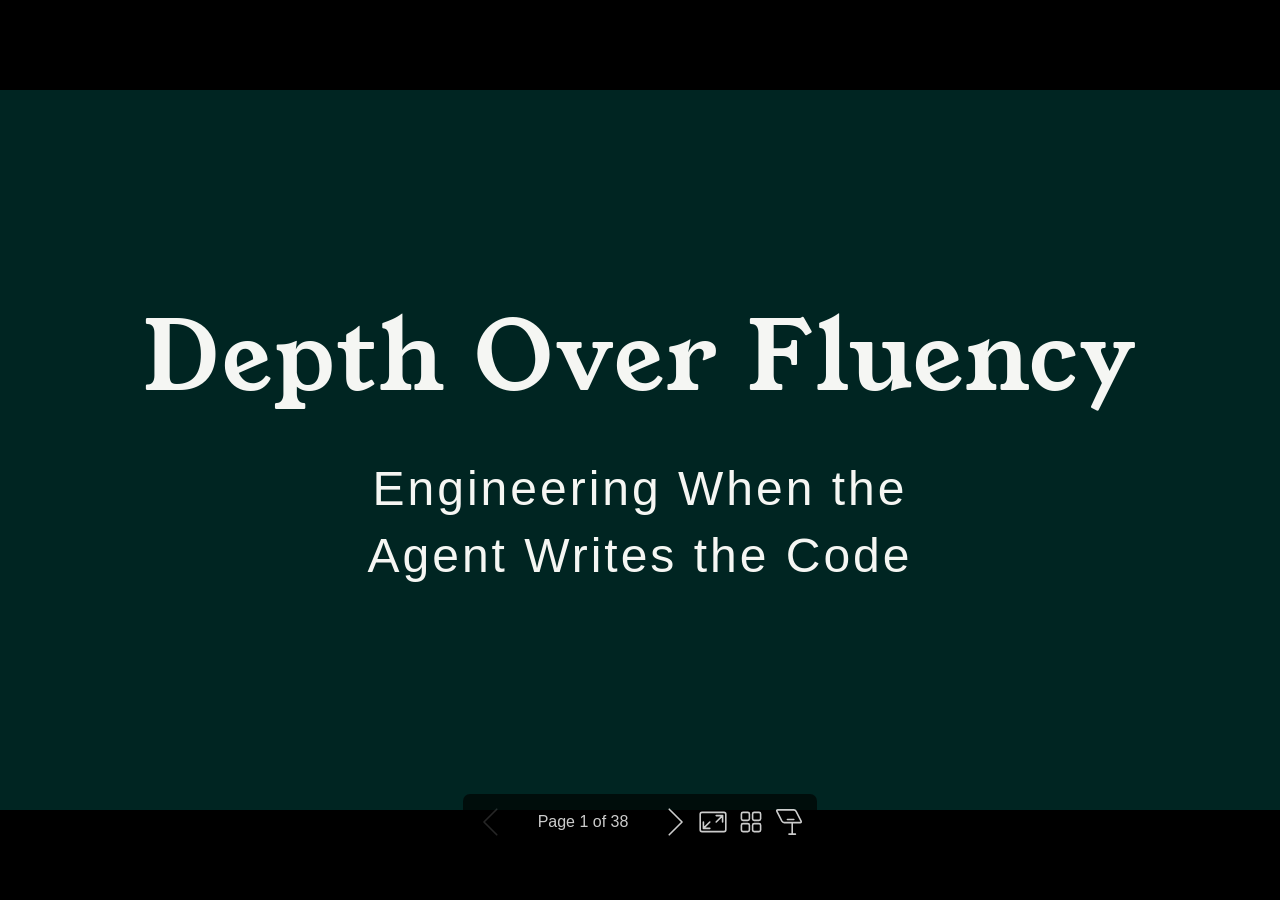
==== static/presentations/depth-over-fluency/index.html @ ed7a331a "talk: depth over fluency" ====
<!DOCTYPE html><html lang="en-US"><head><title>Depth Over Fluency</title><meta property="og:title" content="Depth Over Fluency"><meta charset="UTF-8"><meta name="viewport" content="width=device-width,height=device-height,initial-scale=1.0"><meta name="apple-mobile-web-app-capable" content="yes"><meta http-equiv="X-UA-Compatible" content="ie=edge"><meta property="og:type" content="website"><meta name="twitter:card" content="summary"><style>@media screen{body[data-bespoke-view=""] .bespoke-marp-parent>.bespoke-marp-osc>button,body[data-bespoke-view=next] .bespoke-marp-parent>.bespoke-marp-osc>button,body[data-bespoke-view=overview] button.bespoke-marp-overview-close,body[data-bespoke-view=presenter] .bespoke-marp-presenter-container .bespoke-marp-presenter-info-container .bespoke-marp-presenter-info-page-area .bespoke-marp-presenter-info-page,body[data-bespoke-view=presenter] .bespoke-marp-presenter-container .bespoke-marp-presenter-info-container button,body[data-bespoke-view=presenter] .bespoke-marp-presenter-container .bespoke-marp-presenter-note-container button{appearance:none;background-color:initial;border:0;color:inherit;cursor:pointer;font-size:inherit;opacity:.8;outline:none;padding:0;transition:opacity .2s linear;-webkit-tap-highlight-color:transparent}body[data-bespoke-view=""] .bespoke-marp-parent>.bespoke-marp-osc>button:disabled,body[data-bespoke-view=next] .bespoke-marp-parent>.bespoke-marp-osc>button:disabled,body[data-bespoke-view=overview] button.bespoke-marp-overview-close:disabled,body[data-bespoke-view=presenter] .bespoke-marp-presenter-container .bespoke-marp-presenter-info-container .bespoke-marp-presenter-info-page-area .bespoke-marp-presenter-info-page:disabled,body[data-bespoke-view=presenter] .bespoke-marp-presenter-container .bespoke-marp-presenter-info-container button:disabled,body[data-bespoke-view=presenter] .bespoke-marp-presenter-container .bespoke-marp-presenter-note-container button:disabled{cursor:not-allowed;opacity:.15!important}body[data-bespoke-view=""] .bespoke-marp-parent>.bespoke-marp-osc>button:hover,body[data-bespoke-view=next] .bespoke-marp-parent>.bespoke-marp-osc>button:hover,body[data-bespoke-view=overview] button.bespoke-marp-overview-close:hover,body[data-bespoke-view=presenter] .bespoke-marp-presenter-container .bespoke-marp-presenter-info-container .bespoke-marp-presenter-info-page-area .bespoke-marp-presenter-info-page:hover,body[data-bespoke-view=presenter] .bespoke-marp-presenter-container .bespoke-marp-presenter-info-container button:hover,body[data-bespoke-view=presenter] .bespoke-marp-presenter-container .bespoke-marp-presenter-note-container button:hover{opacity:1}body[data-bespoke-view=""] .bespoke-marp-parent>.bespoke-marp-osc>button:hover:active,body[data-bespoke-view=next] .bespoke-marp-parent>.bespoke-marp-osc>button:hover:active,body[data-bespoke-view=overview] button.bespoke-marp-overview-close:hover:active,body[data-bespoke-view=presenter] .bespoke-marp-presenter-container .bespoke-marp-presenter-info-container .bespoke-marp-presenter-info-page-area .bespoke-marp-presenter-info-page:hover:active,body[data-bespoke-view=presenter] .bespoke-marp-presenter-container .bespoke-marp-presenter-info-container button:hover:active,body[data-bespoke-view=presenter] .bespoke-marp-presenter-container .bespoke-marp-presenter-note-container button:hover:active{opacity:.6}body[data-bespoke-view=""] .bespoke-marp-parent>.bespoke-marp-osc>button:hover:not(:disabled),body[data-bespoke-view=next] .bespoke-marp-parent>.bespoke-marp-osc>button:hover:not(:disabled),body[data-bespoke-view=overview] button.bespoke-marp-overview-close:hover:not(:disabled),body[data-bespoke-view=presenter] .bespoke-marp-presenter-container .bespoke-marp-presenter-info-container .bespoke-marp-presenter-info-page-area .bespoke-marp-presenter-info-page:hover:not(:disabled),body[data-bespoke-view=presenter] .bespoke-marp-presenter-container .bespoke-marp-presenter-info-container button:hover:not(:disabled),body[data-bespoke-view=presenter] .bespoke-marp-presenter-container .bespoke-marp-presenter-note-container button:hover:not(:disabled){transition:none}body[data-bespoke-view=""] .bespoke-marp-parent>.bespoke-marp-osc>button[data-bespoke-marp-osc=prev],body[data-bespoke-view=next] .bespoke-marp-parent>.bespoke-marp-osc>button[data-bespoke-marp-osc=prev],body[data-bespoke-view=presenter] .bespoke-marp-presenter-container .bespoke-marp-presenter-info-container button.bespoke-marp-presenter-info-page-prev{background:#0000 url("[data-uri]") no-repeat 50%;background-size:contain;overflow:hidden;text-indent:100%;white-space:nowrap}body[data-bespoke-view=""] .bespoke-marp-parent>.bespoke-marp-osc>button[data-bespoke-marp-osc=next],body[data-bespoke-view=next] .bespoke-marp-parent>.bespoke-marp-osc>button[data-bespoke-marp-osc=next],body[data-bespoke-view=presenter] .bespoke-marp-presenter-container .bespoke-marp-presenter-info-container button.bespoke-marp-presenter-info-page-next{background:#0000 url("[data-uri]") no-repeat 50%;background-size:contain;overflow:hidden;text-indent:100%;white-space:nowrap}:is(body[data-bespoke-view=""],body[data-bespoke-view=next]) .bespoke-marp-parent>.bespoke-marp-osc>button[data-bespoke-marp-osc=fullscreen]{background:#0000 url("[data-uri]") no-repeat 50%;background-size:contain;overflow:hidden;text-indent:100%;white-space:nowrap}:is(body[data-bespoke-view=""],body[data-bespoke-view=next]) .bespoke-marp-parent>.bespoke-marp-osc>button.exit[data-bespoke-marp-osc=fullscreen]{background-image:url("[data-uri]")}:is(body[data-bespoke-view=""],body[data-bespoke-view=next]) .bespoke-marp-parent>.bespoke-marp-osc>button[data-bespoke-marp-osc=presenter]{background:#0000 url("[data-uri]") no-repeat 50%;background-size:contain;overflow:hidden;text-indent:100%;white-space:nowrap}body[data-bespoke-view=overview] button.bespoke-marp-overview-close,body[data-bespoke-view=presenter] .bespoke-marp-presenter-container .bespoke-marp-presenter-note-container button.bespoke-marp-presenter-note-bigger{background:#0000 url("[data-uri]") no-repeat 50%;background-size:contain;overflow:hidden;text-indent:100%;white-space:nowrap}body[data-bespoke-view=presenter] .bespoke-marp-presenter-container .bespoke-marp-presenter-note-container button.bespoke-marp-presenter-note-smaller{background:#0000 url("[data-uri]") no-repeat 50%;background-size:contain;overflow:hidden;text-indent:100%;white-space:nowrap}:is(body[data-bespoke-view=""],body[data-bespoke-view=next]) .bespoke-marp-parent>.bespoke-marp-osc>button[data-bespoke-marp-osc=overview]{background:#0000 url("[data-uri]") no-repeat 50%;background-size:contain;overflow:hidden;text-indent:100%;white-space:nowrap}}@keyframes __bespoke_marp_transition_reduced_outgoing__{0%{opacity:1}to{opacity:0}}@keyframes __bespoke_marp_transition_reduced_incoming__{0%{mix-blend-mode:plus-lighter;opacity:0}to{mix-blend-mode:plus-lighter;opacity:1}}.bespoke-marp-note,.bespoke-marp-osc,.bespoke-progress-parent{display:none;transition:none}@media screen{::view-transition-group(*){animation-duration:var(--marp-bespoke-transition-animation-duration,.5s);animation-timing-function:ease}::view-transition-new(*),::view-transition-old(*){animation-delay:0s;animation-direction:var(--marp-bespoke-transition-animation-direction,normal);animation-duration:var(--marp-bespoke-transition-animation-duration,.5s);animation-fill-mode:both;animation-name:var(--marp-bespoke-transition-animation-name,var(--marp-bespoke-transition-animation-name-fallback,__bespoke_marp_transition_no_animation__));mix-blend-mode:normal}::view-transition-old(*){--marp-bespoke-transition-animation-name-fallback:__bespoke_marp_transition_reduced_outgoing__;animation-timing-function:ease}::view-transition-new(*){--marp-bespoke-transition-animation-name-fallback:__bespoke_marp_transition_reduced_incoming__;animation-timing-function:ease}::view-transition-new(root),::view-transition-old(root){animation-timing-function:linear}::view-transition-new(__bespoke_marp_transition_osc__),::view-transition-old(__bespoke_marp_transition_osc__){animation-duration:0s!important;animation-name:__bespoke_marp_transition_osc__!important}::view-transition-new(__bespoke_marp_transition_osc__){opacity:0!important}.bespoke-marp-transition-warming-up::view-transition-group(*),.bespoke-marp-transition-warming-up::view-transition-new(*),.bespoke-marp-transition-warming-up::view-transition-old(*){animation-play-state:paused!important}body,html{height:100%;margin:0}body{background:#000;overflow:hidden}svg.bespoke-marp-slide{content-visibility:hidden;interactivity:inert;opacity:0;pointer-events:none;z-index:-1}svg.bespoke-marp-slide:not(.bespoke-marp-active) *{view-transition-name:none!important}svg.bespoke-marp-slide.bespoke-marp-active{content-visibility:visible;interactivity:auto;opacity:1;pointer-events:auto;z-index:0}svg.bespoke-marp-slide.bespoke-marp-active.bespoke-marp-active-ready *{animation-name:__bespoke_marp__!important}@supports not (content-visibility:hidden){svg.bespoke-marp-slide[data-bespoke-marp-load=hideable]{display:none}svg.bespoke-marp-slide[data-bespoke-marp-load=hideable].bespoke-marp-active{display:block}}}@media screen and (prefers-reduced-motion:reduce){svg.bespoke-marp-slide *{view-transition-name:none!important}}@media screen{[data-bespoke-marp-fragment=inactive]{visibility:hidden}:is(body[data-bespoke-view=""],body[data-bespoke-view=next]) .bespoke-marp-parent{inset:0;position:absolute}:is(body[data-bespoke-view=""],body[data-bespoke-view=next]) .bespoke-marp-parent>.bespoke-marp-osc{background:#000000a6;border-radius:7px;bottom:50px;color:#fff;contain:paint;display:block;font-family:Helvetica,Arial,sans-serif;font-size:16px;left:50%;line-height:0;opacity:1;padding:12px;position:absolute;touch-action:manipulation;transform:translateX(-50%);transition:opacity .2s linear;-webkit-user-select:none;user-select:none;view-transition-name:__bespoke_marp_transition_osc__;white-space:nowrap;will-change:transform;z-index:1}:is(body[data-bespoke-view=""],body[data-bespoke-view=next]) .bespoke-marp-parent>.bespoke-marp-osc>:where(*){margin-left:6px}:is(body[data-bespoke-view=""],body[data-bespoke-view=next]) .bespoke-marp-parent>.bespoke-marp-osc>:where(*):where(:first-child){margin-left:0}:is(body[data-bespoke-view=""],body[data-bespoke-view=next]) .bespoke-marp-parent>.bespoke-marp-osc>span{opacity:.8}:is(body[data-bespoke-view=""],body[data-bespoke-view=next]) .bespoke-marp-parent>.bespoke-marp-osc>span[data-bespoke-marp-osc=page]{display:inline-block;min-width:140px;text-align:center}:is(body[data-bespoke-view=""],body[data-bespoke-view=next]) .bespoke-marp-parent>.bespoke-marp-osc>button[data-bespoke-marp-osc=fullscreen],:is(body[data-bespoke-view=""],body[data-bespoke-view=next]) .bespoke-marp-parent>.bespoke-marp-osc>button[data-bespoke-marp-osc=next],:is(body[data-bespoke-view=""],body[data-bespoke-view=next]) .bespoke-marp-parent>.bespoke-marp-osc>button[data-bespoke-marp-osc=overview],:is(body[data-bespoke-view=""],body[data-bespoke-view=next]) .bespoke-marp-parent>.bespoke-marp-osc>button[data-bespoke-marp-osc=presenter],:is(body[data-bespoke-view=""],body[data-bespoke-view=next]) .bespoke-marp-parent>.bespoke-marp-osc>button[data-bespoke-marp-osc=prev]{height:32px;line-height:32px;width:32px}:is(body[data-bespoke-view=""],body[data-bespoke-view=next]) .bespoke-marp-parent.bespoke-marp-inactive{cursor:none}:is(body[data-bespoke-view=""],body[data-bespoke-view=next]) .bespoke-marp-parent.bespoke-marp-inactive>.bespoke-marp-osc{opacity:0;pointer-events:none}:is(body[data-bespoke-view=""],body[data-bespoke-view=next]) svg.bespoke-marp-slide{height:100%;left:0;position:absolute;top:0;width:100%}body[data-bespoke-view=""] .bespoke-progress-parent{background:#222;display:flex;height:5px;width:100%}body[data-bespoke-view=""] .bespoke-progress-parent+:where(.bespoke-marp-parent){top:5px}body[data-bespoke-view=""] .bespoke-progress-parent .bespoke-progress-bar{background:#0288d1;flex:0 0 0;transition:flex-basis .2s cubic-bezier(0,1,1,1)}body[data-bespoke-view=next]{background:#0000}body[data-bespoke-view=presenter]{background:#161616}body[data-bespoke-view=presenter] .bespoke-marp-presenter-container{display:grid;font-family:Helvetica,Arial,sans-serif;grid-template:"current dragbar next" minmax(140px,1fr) "current dragbar note" 2fr "info    dragbar note" 3em;grid-template-columns:minmax(3px,var(--bespoke-marp-presenter-split-ratio,66%)) 0 minmax(3px,1fr);height:100%;left:0;position:absolute;top:0;width:100%}body[data-bespoke-view=presenter] .bespoke-marp-presenter-container :where(.bespoke-marp-parent){grid-area:current;overflow:hidden;position:relative}body[data-bespoke-view=presenter] .bespoke-marp-presenter-container :where(.bespoke-marp-parent) :where(svg.bespoke-marp-slide){height:calc(100% - 40px);left:20px;pointer-events:none;position:absolute;top:20px;-webkit-user-select:none;user-select:none;width:calc(100% - 40px)}body[data-bespoke-view=presenter] .bespoke-marp-presenter-container :where(.bespoke-marp-parent) :where(svg.bespoke-marp-slide).bespoke-marp-active{filter:drop-shadow(0 3px 10px rgba(0,0,0,.5))}body[data-bespoke-view=presenter] .bespoke-marp-presenter-container .bespoke-marp-presenter-dragbar-container{background:#0288d1;cursor:col-resize;grid-area:dragbar;margin-left:-3px;opacity:0;position:relative;transition:opacity .4s linear .1s;width:6px;z-index:10}body[data-bespoke-view=presenter] .bespoke-marp-presenter-container .bespoke-marp-presenter-dragbar-container:hover{opacity:1}body[data-bespoke-view=presenter] .bespoke-marp-presenter-container .bespoke-marp-presenter-dragbar-container.active{opacity:1;transition-delay:0s}body[data-bespoke-view=presenter] .bespoke-marp-presenter-container .bespoke-marp-presenter-next-container{background:#222;cursor:pointer;display:none;grid-area:next;overflow:hidden;position:relative}body[data-bespoke-view=presenter] .bespoke-marp-presenter-container .bespoke-marp-presenter-next-container.active{display:block}body[data-bespoke-view=presenter] .bespoke-marp-presenter-container .bespoke-marp-presenter-next-container iframe.bespoke-marp-presenter-next{background:#0000;border:0;display:block;filter:drop-shadow(0 3px 10px rgba(0,0,0,.5));height:calc(100% - 40px);left:20px;pointer-events:none;position:absolute;interactivity:inert;top:20px;-webkit-user-select:none;user-select:none;width:calc(100% - 40px)}body[data-bespoke-view=presenter] .bespoke-marp-presenter-container .bespoke-marp-presenter-note-container{background:#222;color:#eee;grid-area:note;position:relative;z-index:1}body[data-bespoke-view=presenter] .bespoke-marp-presenter-container .bespoke-marp-presenter-note-container button{height:1.5em;line-height:1.5em;width:1.5em}body[data-bespoke-view=presenter] .bespoke-marp-presenter-container .bespoke-marp-presenter-note-container .bespoke-marp-presenter-note-wrapper{display:block;inset:0;position:absolute}body[data-bespoke-view=presenter] .bespoke-marp-presenter-container .bespoke-marp-presenter-note-container .bespoke-marp-presenter-note-buttons{background:#000000a6;border-radius:4px;bottom:0;display:flex;gap:4px;margin:12px;opacity:0;padding:6px;pointer-events:none;position:absolute;right:0;transition:opacity .2s linear}body[data-bespoke-view=presenter] .bespoke-marp-presenter-container .bespoke-marp-presenter-note-container .bespoke-marp-presenter-note-buttons:focus-within,body[data-bespoke-view=presenter] .bespoke-marp-presenter-container .bespoke-marp-presenter-note-container .bespoke-marp-presenter-note-wrapper:focus-within+.bespoke-marp-presenter-note-buttons,body[data-bespoke-view=presenter] .bespoke-marp-presenter-container .bespoke-marp-presenter-note-container:hover .bespoke-marp-presenter-note-buttons{opacity:1;pointer-events:auto}body[data-bespoke-view=presenter] .bespoke-marp-presenter-container .bespoke-marp-presenter-note-container .bespoke-marp-note{box-sizing:border-box;font-size:calc(1.1em*var(--bespoke-marp-note-font-scale, 1));height:calc(100% - 40px);margin:20px;overflow:auto;padding-right:3px;white-space:pre-wrap;width:calc(100% - 40px);word-wrap:break-word;scrollbar-color:#eeeeee80 #0000;scrollbar-width:thin}body[data-bespoke-view=presenter] .bespoke-marp-presenter-container .bespoke-marp-presenter-note-container .bespoke-marp-note::-webkit-scrollbar{width:6px}body[data-bespoke-view=presenter] .bespoke-marp-presenter-container .bespoke-marp-presenter-note-container .bespoke-marp-note::-webkit-scrollbar-track{background:#0000}body[data-bespoke-view=presenter] .bespoke-marp-presenter-container .bespoke-marp-presenter-note-container .bespoke-marp-note::-webkit-scrollbar-thumb{background:#eeeeee80;border-radius:6px}body[data-bespoke-view=presenter] .bespoke-marp-presenter-container .bespoke-marp-presenter-note-container .bespoke-marp-note:empty{pointer-events:none}body[data-bespoke-view=presenter] .bespoke-marp-presenter-container .bespoke-marp-presenter-note-container .bespoke-marp-note.active{display:block}body[data-bespoke-view=presenter] .bespoke-marp-presenter-container .bespoke-marp-presenter-note-container .bespoke-marp-note p:first-child{margin-top:0}body[data-bespoke-view=presenter] .bespoke-marp-presenter-container .bespoke-marp-presenter-note-container .bespoke-marp-note p:last-child{margin-bottom:0}body[data-bespoke-view=presenter] .bespoke-marp-presenter-container .bespoke-marp-presenter-info-container{align-items:center;box-sizing:border-box;color:#eee;display:flex;flex-wrap:nowrap;grid-area:info;justify-content:center;overflow:hidden;padding:0 10px}body[data-bespoke-view=presenter] .bespoke-marp-presenter-container .bespoke-marp-presenter-info-container :is(.bespoke-marp-presenter-info-page-area,.bespoke-marp-presenter-info-time,.bespoke-marp-presenter-info-timer){box-sizing:border-box;display:block;padding:0 10px;white-space:nowrap;width:100%}body[data-bespoke-view=presenter] .bespoke-marp-presenter-container .bespoke-marp-presenter-info-container button{height:1.5em;line-height:1.5em;width:1.5em}body[data-bespoke-view=presenter] .bespoke-marp-presenter-container .bespoke-marp-presenter-info-container .bespoke-marp-presenter-info-page-area{order:2;text-align:center}body[data-bespoke-view=presenter] .bespoke-marp-presenter-container .bespoke-marp-presenter-info-container .bespoke-marp-presenter-info-page-area .bespoke-marp-presenter-info-page{display:inline-block;min-width:120px;text-align:center}body[data-bespoke-view=presenter] .bespoke-marp-presenter-container .bespoke-marp-presenter-info-container .bespoke-marp-presenter-info-time{color:#999;order:1;text-align:left}body[data-bespoke-view=presenter] .bespoke-marp-presenter-container .bespoke-marp-presenter-info-container .bespoke-marp-presenter-info-timer{color:#999;order:3;text-align:right}body[data-bespoke-view=presenter] .bespoke-marp-presenter-container .bespoke-marp-presenter-info-container .bespoke-marp-presenter-info-timer:hover{cursor:pointer}body[data-bespoke-view=overview]{background:#161616;overflow:auto}body[data-bespoke-view=overview] [data-bespoke-marp-fragment=inactive]{visibility:visible}body[data-bespoke-view=overview] .bespoke-marp-overview-header{backdrop-filter:blur(4px);background:#222222d9;box-shadow:0 3px 10px #00000080;box-sizing:border-box;display:flex;height:48px;inset:0 0 auto;justify-content:flex-end;padding:10px;position:fixed;z-index:1}body[data-bespoke-view=overview] button.bespoke-marp-overview-close{height:28px;line-height:28px;transform:rotate(45deg);width:28px}body[data-bespoke-view=overview] .bespoke-marp-parent{display:grid;gap:40px;grid-template-columns:repeat(auto-fit,minmax(0,240px));justify-content:space-around;padding:30px}body[data-bespoke-view=overview] .bespoke-marp-parent svg.bespoke-marp-slide{--bov-selected:#0000;--bov-focus:#161616;--bov-focus-outline:#0000;background-image:conic-gradient(#161616 0 0),conic-gradient(var(--bov-focus) 0 0),conic-gradient(var(--bov-focus-outline) 0 0),conic-gradient(var(--bov-selected) 0 0);background-position:5px 5px,3px 3px,2px 2px,0 0;background-repeat:no-repeat;background-size:calc(100% - 10px) calc(100% - 10px),calc(100% - 6px) calc(100% - 6px),calc(100% - 4px) calc(100% - 4px),100% 100%;content-visibility:visible;cursor:pointer;filter:drop-shadow(0 3px 10px rgba(0,0,0,.5));margin:-6px;padding:6px;interactivity:auto;opacity:1;outline:0;pointer-events:auto;scroll-margin-block:30px;width:100%;z-index:0}body[data-bespoke-view=overview] .bespoke-marp-parent svg.bespoke-marp-slide *,body[data-bespoke-view=overview] .bespoke-marp-parent svg.bespoke-marp-slide.bespoke-marp-active *{pointer-events:none;interactivity:inert}body[data-bespoke-view=overview] .bespoke-marp-parent :is(svg.bespoke-marp-slide:active,svg.bespoke-marp-slide:focus-visible,svg.bespoke-marp-slide:hover){--bov-focus-outline:#161616}body[data-bespoke-view=overview] .bespoke-marp-parent svg.bespoke-marp-slide:focus-visible,body[data-bespoke-view=overview] .bespoke-marp-parent svg.bespoke-marp-slide:hover{--bov-focus:#999}body[data-bespoke-view=overview] .bespoke-marp-parent svg.bespoke-marp-slide:active{--bov-focus:#eee}body[data-bespoke-view=overview] .bespoke-marp-parent svg.bespoke-marp-slide.bespoke-marp-active{--bov-selected:#0288d1}body[data-bespoke-view=overview]:has(.bespoke-marp-overview-header) .bespoke-marp-parent{padding-top:78px}body[data-bespoke-view=overview]:has(.bespoke-marp-overview-header) .bespoke-marp-parent svg.bespoke-marp-slide{scroll-margin-top:78px}.bespoke-marp-overview{background:#000000a6;inset:0;opacity:0;pointer-events:none;position:fixed;transition:opacity .1s ease;z-index:10}.bespoke-marp-overview iframe{background:#222;border:0;display:block;height:100%;left:0;position:absolute;top:0;width:100%}.bespoke-marp-overview[data-open="1"]{opacity:1;pointer-events:auto}}@media print{.bespoke-marp-overview,.bespoke-marp-presenter-info-container,.bespoke-marp-presenter-next-container,.bespoke-marp-presenter-note-container{display:none}}</style><style>@keyframes marp-outgoing-transition-__builtin__fade{0%{opacity:1}to{opacity:0}}@keyframes marp-incoming-transition-__builtin__fade{0%{mix-blend-mode:plus-lighter;opacity:0}to{mix-blend-mode:plus-lighter;opacity:1}}</style><style>@import url('https://fonts.googleapis.com/css2?family=Young+Serif&display=swap');div#\:\$p > svg > foreignObject > section{width:1280px;height:720px;box-sizing:border-box;overflow:hidden;position:relative;scroll-snap-align:center center;-webkit-text-size-adjust:100%;text-size-adjust:100%}div#\:\$p > svg > foreignObject > section::after{bottom:0;content:attr(data-marpit-pagination);padding:inherit;pointer-events:none;position:absolute;right:0}div#\:\$p > svg > foreignObject > section:not([data-marpit-pagination])::after{display:none}div#\:\$p > svg > foreignObject > section :where(:is(h1, marp-h1)){font-size:2em;margin-block:0.67em}div#\:\$p > svg > foreignObject > section section:where(:is(h1, marp-h1)){--marpit-root-font-size: 2em}div#\:\$p > svg > foreignObject > section video::-webkit-media-controls{will-change:transform}@page {size:1280px 720px;margin:0}@media print{html, body{background-color:#fff;margin:0;page-break-inside:avoid;break-inside:avoid-page}div#\:\$p > svg > foreignObject > section{page-break-before:always;break-before:page}div#\:\$p > svg > foreignObject > section, div#\:\$p > svg > foreignObject > section *{-webkit-print-color-adjust:exact!important;animation-delay:0s!important;animation-duration:0s!important;color-adjust:exact!important;print-color-adjust:exact!important;transition:none!important}div#\:\$p > svg[data-marpit-svg]{display:block;height:100vh;width:100vw}}/*!
 * Marp / Marpit Uncover theme
 *
 * @theme uncover
 * @author Yuki Hattori
 *
 * @auto-scaling true
 * @size 16:9 1280px 720px
 * @size 4:3 960px 720px
 */div#\:\$p > svg > foreignObject > section{--color-background:light-dark(#fdfcff, #202228);--color-background-code:light-dark(
    #f2f1f4,
    #2b2d33
  );--color-background-paginate:light-dark(
    rgba(32,34,40,.05),
    hsla(0,0%,100%,.05)
  );--color-foreground:light-dark(#202228, #fff);--color-highlight:#009dd5;--color-highlight-hover:light-dark(
    #087eaa,
    #40b6e0
  );--color-highlight-heading:#33b1dd;--color-header:light-dark(rgba(32,34,40,.4), hsla(0,0%,100%,.4));--color-header-shadow:light-dark(
    rgba(253,252,255,.8),
    rgba(32,34,40,.8)
  );color-scheme:light;background:var(--color-background);color:var(--color-foreground);display:block;place-content:safe center center;font-family:-apple-system,BlinkMacSystemFont,Segoe UI,Roboto,Oxygen,Ubuntu,Cantarell,Open Sans,Helvetica Neue,sans-serif;font-size:40px;height:720px;letter-spacing:3px;line-height:1.4;padding:30px 70px;position:relative;text-align:center;width:1280px;overflow-wrap:break-word;z-index:0;flex-flow:column nowrap;align-items:stretch}div#\:\$p > svg > foreignObject > section{--marpit-root-font-size:40px}div#\:\$p > svg > foreignObject > section:after{align-items:flex-end;background:linear-gradient(-45deg, var(--color-background-paginate) 50%, transparent 50%);background-size:cover;color:var(--color-foreground);display:flex;font-size:.6em;height:80px;justify-content:flex-end;padding:30px;text-align:right;text-shadow:0 0 5px var(--color-background);width:80px}div#\:\$p > svg > foreignObject > section:after{--marpit-root-font-size:.6em}@media print{@supports (-moz-context-properties:fill){div#\:\$p > svg > foreignObject > section:after{-moz-context-properties:fill;background-image:url('data:image/svg+xml;utf8,<svg xmlns="http://www.w3.org/2000/svg" viewBox="0 0 1 1"><path d="M0 1h1V0Z" fill="context-fill"/></svg>');fill:var(--color-background-paginate)}}}div#\:\$p > svg > foreignObject > section:where(.invert){color-scheme:dark}div#\:\$p > svg > foreignObject > section :where(.hljs-addition),div#\:\$p > svg > foreignObject > section :where(.hljs-string){color:light-dark(#756bb1, #8f9c6c)}div#\:\$p > svg > foreignObject > section :where(.hljs-attribute){color:light-dark(#e6550d, #9b869b)}div#\:\$p > svg > foreignObject > section :where(.hljs-built_in),div#\:\$p > svg > foreignObject > section :where(.hljs-tag){color:light-dark(#3182bd, #ab875d)}div#\:\$p > svg > foreignObject > section :where(.hljs-bullet),div#\:\$p > svg > foreignObject > section :where(.hljs-link),div#\:\$p > svg > foreignObject > section :where(.hljs-literal),div#\:\$p > svg > foreignObject > section :where(.hljs-number),div#\:\$p > svg > foreignObject > section :where(.hljs-regexp){color:light-dark(#31a354, #ab875d)}div#\:\$p > svg > foreignObject > section :where(.hljs-comment),div#\:\$p > svg > foreignObject > section :where(.hljs-quote){color:light-dark(#636363, #777)}div#\:\$p > svg > foreignObject > section :where(.hljs-deletion),div#\:\$p > svg > foreignObject > section :where(.hljs-variable){color:light-dark(#88f, #ab875d)}div#\:\$p > svg > foreignObject > section :where(.hljs-doctag){color:light-dark(#3182bd, unset)}div#\:\$p > svg > foreignObject > section :where(.hljs-keyword),div#\:\$p > svg > foreignObject > section :where(.hljs-selector-tag){color:light-dark(#3182bd, #8f9c6c)}div#\:\$p > svg > foreignObject > section :where(.hljs-meta),div#\:\$p > svg > foreignObject > section :where(.hljs-symbol),div#\:\$p > svg > foreignObject > section :where(.hljs-template-variable){color:light-dark(#756bb1, #ab875d)}div#\:\$p > svg > foreignObject > section :where(.hljs-name),div#\:\$p > svg > foreignObject > section :where(.hljs-section),div#\:\$p > svg > foreignObject > section :where(.hljs-selector-class),div#\:\$p > svg > foreignObject > section :where(.hljs-selector-id),div#\:\$p > svg > foreignObject > section :where(.hljs-title),div#\:\$p > svg > foreignObject > section :where(.hljs-type){color:light-dark(#3182bd, #9b869b)}div#\:\$p > svg > foreignObject > section :where(.hljs-params){color:light-dark(currentcolor, #ab875d)}div#\:\$p > svg > foreignObject > section :where(.hljs-template-tag){color:light-dark(#756bb1, currentcolor)}div#\:\$p > svg > foreignObject > section :where(.hljs-strong){color:light-dark(#3182bd, currentcolor)}div#\:\$p > svg > foreignObject > section :where(.hljs-emphasis){font-style:italic}div#\:\$p > svg > foreignObject > section:where(.invert) :where(.hljs-strong){font-weight:700}div#\:\$p > svg > foreignObject > section>:first-child,div#\:\$p > svg > foreignObject > section[data-header]>:nth-child(2){margin-top:0}div#\:\$p > svg > foreignObject > section>:last-child,div#\:\$p > svg > foreignObject > section[data-footer]>:nth-last-child(2){margin-bottom:0}div#\:\$p > svg > foreignObject > section blockquote,div#\:\$p > svg > foreignObject > section p{margin:0 0 15px}div#\:\$p > svg > foreignObject > section :is(h1, marp-h1),div#\:\$p > svg > foreignObject > section :is(h2, marp-h2),div#\:\$p > svg > foreignObject > section :is(h3, marp-h3),div#\:\$p > svg > foreignObject > section :is(h4, marp-h4),div#\:\$p > svg > foreignObject > section :is(h5, marp-h5),div#\:\$p > svg > foreignObject > section :is(h6, marp-h6){margin:15px 0 30px}div#\:\$p > svg > foreignObject > section :is(h1, marp-h1) strong,div#\:\$p > svg > foreignObject > section :is(h2, marp-h2) strong,div#\:\$p > svg > foreignObject > section :is(h3, marp-h3) strong,div#\:\$p > svg > foreignObject > section :is(h4, marp-h4) strong,div#\:\$p > svg > foreignObject > section :is(h5, marp-h5) strong,div#\:\$p > svg > foreignObject > section :is(h6, marp-h6) strong{color:var(--color-highlight-heading);font-weight:inherit}div#\:\$p > svg > foreignObject > section :is(h1, marp-h1)::part(auto-scaling),div#\:\$p > svg > foreignObject > section :is(h2, marp-h2)::part(auto-scaling),div#\:\$p > svg > foreignObject > section :is(h3, marp-h3)::part(auto-scaling),div#\:\$p > svg > foreignObject > section :is(h4, marp-h4)::part(auto-scaling),div#\:\$p > svg > foreignObject > section :is(h5, marp-h5)::part(auto-scaling),div#\:\$p > svg > foreignObject > section :is(h6, marp-h6)::part(auto-scaling){max-height:660px}div#\:\$p > svg > foreignObject > section :is(h1, marp-h1){font-size:2em}div#\:\$p > svg > foreignObject > section :is(h2, marp-h2){font-size:1.7em}div#\:\$p > svg > foreignObject > section :is(h3, marp-h3){font-size:1.4em;letter-spacing:2px}div#\:\$p > svg > foreignObject > section :is(h4, marp-h4){font-size:1.2em;letter-spacing:2px}div#\:\$p > svg > foreignObject > section :is(h5, marp-h5){font-size:1em;letter-spacing:1px}div#\:\$p > svg > foreignObject > section :is(h6, marp-h6){font-size:.8em;letter-spacing:1px}div#\:\$p > svg > foreignObject > section footer,div#\:\$p > svg > foreignObject > section header{color:var(--color-header);font-size:.45em;left:70px;letter-spacing:1px;position:absolute;right:70px;text-shadow:0 1px 0 var(--color-header-shadow);z-index:1}div#\:\$p > svg > foreignObject > section header{top:30px}div#\:\$p > svg > foreignObject > section footer{bottom:30px}div#\:\$p > svg > foreignObject > section a{color:var(--color-highlight);text-decoration:none}div#\:\$p > svg > foreignObject > section a:hover{color:var(--color-highlight-hover);text-decoration:underline}div#\:\$p > svg > foreignObject > section ol,div#\:\$p > svg > foreignObject > section ul{margin:0 auto;text-align:left}div#\:\$p > svg > foreignObject > section>ol,div#\:\$p > svg > foreignObject > section>ul{margin-bottom:15px}div#\:\$p > svg > foreignObject > section code{font-family:SFMono-Regular,Consolas,Liberation Mono,Menlo,Courier,monospace;letter-spacing:0}div#\:\$p > svg > foreignObject > section :not(:is(pre, marp-pre))>code,div#\:\$p > svg > foreignObject > section>code{background:var(--color-background-code);color:var(--color-foreground);margin:-.2em .2em .2em;padding:.2em}div#\:\$p > svg > foreignObject > section :is(pre, marp-pre){--preserve-aspect-ratio:xMidYMid meet;filter:drop-shadow(0 4px 4px rgba(0, 0, 0, .2));font-size:70%;line-height:1.15;margin:15px 0 30px;text-align:left}div#\:\$p > svg > foreignObject > section :is(pre, marp-pre)::part(auto-scaling){max-height:570px}div#\:\$p > svg > foreignObject > section :is(pre, marp-pre)>code{background:var(--color-background-code);box-sizing:content-box;color:var(--color-foreground);display:block;margin:0 auto;min-width:456px;padding:.4em .6em}div#\:\$p > svg > foreignObject > section[data-size="4:3"] :is(pre, marp-pre)>code{min-width:328px}div#\:\$p > svg > foreignObject > section table{border-collapse:collapse;margin:0 auto 15px}div#\:\$p > svg > foreignObject > section table>tbody>tr>td,div#\:\$p > svg > foreignObject > section table>tbody>tr>th,div#\:\$p > svg > foreignObject > section table>thead>tr>td,div#\:\$p > svg > foreignObject > section table>thead>tr>th{padding:.15em .5em}div#\:\$p > svg > foreignObject > section table>thead>tr>td,div#\:\$p > svg > foreignObject > section table>thead>tr>th{border-bottom:3px solid}div#\:\$p > svg > foreignObject > section table>tbody>tr:not(:last-child)>td,div#\:\$p > svg > foreignObject > section table>tbody>tr:not(:last-child)>th{border-bottom:1px solid}div#\:\$p > svg > foreignObject > section blockquote{font-size:90%;line-height:1.3;padding:0 2em;position:relative;z-index:0}div#\:\$p > svg > foreignObject > section blockquote:after,div#\:\$p > svg > foreignObject > section blockquote:before{content:url("[data-uri]");height:auto;pointer-events:none;position:absolute;width:1em;z-index:-1}div#\:\$p > svg > foreignObject > section blockquote:before{left:0;top:0}div#\:\$p > svg > foreignObject > section blockquote:after{bottom:0;right:0;transform:rotate(180deg)}div#\:\$p > svg > foreignObject > section blockquote>:last-child{margin-bottom:0}div#\:\$p > svg > foreignObject > section mark{color:var(--color-highlight);background:transparent}div#\:\$p > svg > foreignObject > :where(section):not([\20 root]){--title-font: 'Young Serif', Georgia, serif;--site-background: #f5f6f3;--color-neutral-50: #fafbf9;--color-neutral-100: #f0f3f1;--color-neutral-200: #e2e7e4;--color-neutral-300: #c4ccc9;--color-neutral-400: #8f9e9a;--color-neutral-500: #5e716d;--color-neutral-600: #3f5450;--color-neutral-700: #283f3b;--color-neutral-800: #19322f;--color-neutral-900: #0f2321;--color-primary-50: #ecf5f3;--color-primary-100: #d3eae6;--color-primary-200: #a8d3cc;--color-primary-300: #75b4aa;--color-primary-400: #429186;--color-primary-500: #126e63;--color-primary-600: #06584f;--color-primary-700: #00433d;--color-primary-800: #00342f;--color-primary-900: #002522;--green-forest: #183428;--green-pine: #1f4a37;--green-teal: #00433d;--green-fern: #327050;--green-sage: #80b296;--green-mint: #d6e8dd;--green-lime: #d0e48c;--green-lime-soft: #e4f0b8;--green-paper: #f5f2e9;--plum: #700353;--plum-deep: #4f023a;--plum-aubergine: #48284a;--plum-dusty: #6b3a5e;--plum-bright: #8e1a6b;--plum-rose: #a3427f;--plum-light: #f0c4dd;}div#\:\$p > svg > foreignObject > section{--color-background: var(--site-background);--color-foreground: var(--color-neutral-800);--color-title: var(--green-teal);--color-highlight: var(--green-teal);--color-emphasis: var(--plum);--color-dimmed: var(--color-neutral-500);--color-background-code: var(--green-paper);--grid-line: rgba(0, 67, 61, 0.08);--grid-size: 24px;text-align:left;place-content:start;padding:35px 80px 70px;background-image:linear-gradient(var(--grid-line) 1px, transparent 1px), linear-gradient(90deg, var(--grid-line) 1px, transparent 1px);background-size:var(--grid-size) var(--grid-size)}div#\:\$p > svg > foreignObject > section.invert{--color-background: var(--green-teal);--color-foreground: var(--site-background);--color-title: var(--site-background);--color-highlight: var(--green-lime);--color-emphasis: var(--green-lime);--color-dimmed: var(--color-neutral-400);--color-background-code: var(--color-primary-800);--grid-line: rgba(245, 246, 243, 0.07);}div#\:\$p > svg > foreignObject > section.pale{--color-background: var(--green-lime-soft);--color-foreground: var(--color-neutral-900);--color-highlight: var(--green-teal);--color-dimmed: var(--color-neutral-600);--grid-line: rgba(15, 35, 33, 0.08);}div#\:\$p > svg > foreignObject > section.pale footer{display:none}div#\:\$p > svg > foreignObject > section.plain{background-image:none}div#\:\$p > svg > foreignObject > section footer{left:0;right:0;bottom:0;height:44px;padding:0 80px;line-height:44px;background:var(--green-teal);color:var(--site-background);text-shadow:none}div#\:\$p > svg > foreignObject > section.invert footer{display:none}div#\:\$p > svg > foreignObject > section[data-footer]:not(.invert)::after{width:auto;height:44px;padding:0 80px 0 0!important;align-items:center;font-size:0.45em;color:var(--site-background);background:none;text-shadow:none;z-index:2}div#\:\$p > svg > foreignObject > section[data-footer]:not(.invert)::after{--marpit-root-font-size: 0.45em}div#\:\$p > svg > foreignObject > section :is(:is(pre, marp-pre), marp-pre){--color-background-code: #282c34;width:1152px;margin:15px -16px 30px;font-size:46%}div#\:\$p > svg > foreignObject > section :is(:is(pre, marp-pre), marp-pre) > code{box-sizing:border-box;width:1152px;border-radius:8px;color:#abb2bf}div#\:\$p > svg > foreignObject > section .hljs-comment, div#\:\$p > svg > foreignObject > section .hljs-quote{color:#8f96a3;font-style:italic}div#\:\$p > svg > foreignObject > section.large-code :is(:is(pre, marp-pre), marp-pre){font-size:60%}div#\:\$p > svg > foreignObject > section.medium-code :is(:is(pre, marp-pre), marp-pre){font-size:54%}div#\:\$p > svg > foreignObject > section.spaced-code :is(:is(pre, marp-pre), marp-pre) > code{line-height:1.8}div#\:\$p > svg > foreignObject > section .hljs-doctag, div#\:\$p > svg > foreignObject > section .hljs-keyword, div#\:\$p > svg > foreignObject > section .hljs-formula{color:#c678dd}div#\:\$p > svg > foreignObject > section .hljs-section, div#\:\$p > svg > foreignObject > section .hljs-name, div#\:\$p > svg > foreignObject > section .hljs-selector-tag, div#\:\$p > svg > foreignObject > section .hljs-deletion, div#\:\$p > svg > foreignObject > section .hljs-subst{color:#e06c75}div#\:\$p > svg > foreignObject > section .hljs-literal{color:#56b6c2}div#\:\$p > svg > foreignObject > section .hljs-string, div#\:\$p > svg > foreignObject > section .hljs-regexp, div#\:\$p > svg > foreignObject > section .hljs-addition, div#\:\$p > svg > foreignObject > section .hljs-attribute, div#\:\$p > svg > foreignObject > section .hljs-meta .hljs-string{color:#98c379}div#\:\$p > svg > foreignObject > section .hljs-attr, div#\:\$p > svg > foreignObject > section .hljs-variable, div#\:\$p > svg > foreignObject > section .hljs-template-variable, div#\:\$p > svg > foreignObject > section .hljs-type, div#\:\$p > svg > foreignObject > section .hljs-selector-class, div#\:\$p > svg > foreignObject > section .hljs-selector-attr, div#\:\$p > svg > foreignObject > section .hljs-selector-pseudo, div#\:\$p > svg > foreignObject > section .hljs-number{color:#d19a66}div#\:\$p > svg > foreignObject > section .hljs-symbol, div#\:\$p > svg > foreignObject > section .hljs-bullet, div#\:\$p > svg > foreignObject > section .hljs-link, div#\:\$p > svg > foreignObject > section .hljs-meta, div#\:\$p > svg > foreignObject > section .hljs-selector-id, div#\:\$p > svg > foreignObject > section .hljs-title{color:#61aeee}div#\:\$p > svg > foreignObject > section .hljs-built_in, div#\:\$p > svg > foreignObject > section .hljs-title.class_, div#\:\$p > svg > foreignObject > section .hljs-class .hljs-title{color:#e6c07b}div#\:\$p > svg > foreignObject > section .hljs-params{color:#abb2bf}div#\:\$p > svg > foreignObject > section .hljs-emphasis{font-style:italic}div#\:\$p > svg > foreignObject > section .hljs-strong{font-weight:bold}div#\:\$p > svg > foreignObject > section.compact{font-size:34px}div#\:\$p > svg > foreignObject > section.compact{--marpit-root-font-size: 34px}div#\:\$p > svg > foreignObject > section.split{font-size:28px;padding:35px 50px 50px}div#\:\$p > svg > foreignObject > section.split{--marpit-root-font-size: 28px}div#\:\$p > svg > foreignObject > section.title{text-align:center;place-content:center}div#\:\$p > svg > foreignObject > section.title.invert{--color-background: var(--color-primary-900);}div#\:\$p > svg > foreignObject > section.title :is(h1, marp-h1){font-size:2.4em}div#\:\$p > svg > foreignObject > section.title :is(h1, marp-h1) + p{font-size:1.2em;color:var(--color-foreground)}div#\:\$p > svg > foreignObject > section.title p{font-size:0.9em;color:var(--color-dimmed)}div#\:\$p > svg > foreignObject > section :is(:is(h1, marp-h1), :is(h2, marp-h2)){color:var(--color-title);font-family:var(--title-font);font-weight:400}div#\:\$p > svg > foreignObject > section.lime :is(:is(h1, marp-h1), :is(h2, marp-h2)), div#\:\$p > svg > foreignObject > section.lime.quote blockquote{color:var(--green-lime)}div#\:\$p > svg > foreignObject > section :is(h2, marp-h2){font-size:1.4em;width:fit-content;view-transition-name:slide-title}div#\:\$p > svg > foreignObject > section.intro{place-content:center}div#\:\$p > svg > foreignObject > section.intro :is(h2, marp-h2){font-size:2em;margin:0 auto;text-align:center}div#\:\$p > svg > foreignObject > section strong{color:var(--color-emphasis)}div#\:\$p > svg > foreignObject > section .accent{color:var(--color-emphasis)}div#\:\$p > svg > foreignObject > section.quote{place-content:center}div#\:\$p > svg > foreignObject > section.quote blockquote{border:none;margin:0;padding:0 2em;font-size:1.5em;line-height:1.4;text-align:center;color:inherit;font-family:var(--title-font)}div#\:\$p > svg > foreignObject > section.statement blockquote::before, div#\:\$p > svg > foreignObject > section.statement blockquote::after{content:none}div#\:\$p > svg > foreignObject > section.quote blockquote + p{margin-top:1.5em;font-size:0.7em;text-align:right;color:var(--color-dimmed)}div#\:\$p > svg > foreignObject > section .columns{display:grid;grid-template-columns:1fr 1fr;gap:48px}div#\:\$p > svg > foreignObject > section table{font-size:0.85em}div#\:\$p > svg > foreignObject > section > ul > li + li{margin-top:0.5em}div#\:\$p > svg > foreignObject > section > ul:has(+ ul){margin-bottom:0}div#\:\$p > svg > foreignObject > section > ul + ul{margin-top:0.5em}@keyframes rise{from{opacity:0;transform:translateY(24px)}to{opacity:1;transform:none}}div#\:\$p > svg > foreignObject > section .rise > *{animation:rise 0.6s ease-out both}div#\:\$p > svg > foreignObject > section .rise > *:nth-child(2){animation-delay:0.3s}div#\:\$p > svg > foreignObject > section .rise > *:nth-child(3){animation-delay:0.6s}div#\:\$p > svg > foreignObject > section .rise > *:nth-child(4){animation-delay:0.9s}div#\:\$p > svg > foreignObject > section .callout{margin:0.8em 0;border-left:6px solid var(--green-teal);background:rgba(0, 67, 61, 0.08);padding:0.5em 1em;border-radius:8px}div#\:\$p > svg > foreignObject > section .callout.ocre{border-left-color:#c9950c;background:rgba(201, 149, 12, 0.12)}div#\:\$p > svg > foreignObject > section .callout.note{border-left-color:var(--green-lime);background:var(--green-lime-soft);font-size:0.8em}div#\:\$p > svg > foreignObject > section section.callout.note{--marpit-root-font-size: 0.8em}div#\:\$p > svg > foreignObject > section .card{background:white;border-radius:12px;padding:0.6em 1em;box-shadow:0 4px 16px rgba(24, 52, 40, 0.12);font-size:0.85em}div#\:\$p > svg > foreignObject > section section.card{--marpit-root-font-size: 0.85em}div#\:\$p > svg > foreignObject > section .card :is(h3, marp-h3){margin:0 0 0.3em;font-size:1.1em;color:var(--green-teal)}div#\:\$p > svg > foreignObject > section .cards{display:grid;grid-template-columns:repeat(3, 1fr);gap:32px}div#\:\$p > svg > foreignObject > section .cards ul{display:contents}div#\:\$p > svg > foreignObject > section .cards li{list-style:none;margin:0;background:white;border-radius:12px;padding:0.6em 1em;box-shadow:0 4px 16px rgba(24, 52, 40, 0.12);font-size:0.85em}div#\:\$p > svg > foreignObject > section .cards li p{margin:0}div#\:\$p > svg > foreignObject > section .stat{display:flex;align-items:baseline;gap:24px}div#\:\$p > svg > foreignObject > section .stat .number{font-size:3em;font-weight:bold;line-height:1;color:var(--green-teal)}div#\:\$p > svg > foreignObject > section .stat div#\:\$p > svg > foreignObject > section section.number{--marpit-root-font-size: 3em}div#\:\$p > svg > foreignObject > section .tag{display:inline-block;background:var(--green-teal);color:white;border-radius:999px;padding:0.1em 0.7em;font-size:0.7em;vertical-align:middle}div#\:\$p > svg > foreignObject > section section.tag{--marpit-root-font-size: 0.7em}div#\:\$p > svg > foreignObject > section .flow{display:flex;align-items:center;gap:16px}div#\:\$p > svg > foreignObject > section .flow .step{flex:1;border:3px solid var(--green-teal);border-radius:12px;padding:0.5em 0.8em;text-align:center;font-size:0.85em}div#\:\$p > svg > foreignObject > section .flow div#\:\$p > svg > foreignObject > section section.step{--marpit-root-font-size: 0.85em}div#\:\$p > svg > foreignObject > section .flow .arrow{font-size:1.5em;color:var(--green-teal)}div#\:\$p > svg > foreignObject > section .flow div#\:\$p > svg > foreignObject > section section.arrow{--marpit-root-font-size: 1.5em}div#\:\$p > svg > foreignObject > :where(section){container-type:size}div#\:\$p > svg > foreignObject > section img[data-marp-twemoji]{background:transparent;height:1em;margin:0 .05em 0 .1em;vertical-align:-.1em;width:1em}div#\:\$p > svg > foreignObject > section .steps{position:relative;width:1120px;height:460px}div#\:\$p > svg > foreignObject > section .steps .layer{position:absolute;inset:0}div#\:\$p > svg > foreignObject > section .steps svg{position:absolute;inset:0;width:100%;height:100%;overflow:visible;color:var(--color-highlight)}div#\:\$p > svg > foreignObject > section .steps line{stroke:currentColor;stroke-width:4}div#\:\$p > svg > foreignObject > section .steps .box{position:absolute;width:320px;height:120px;display:flex;align-items:center;justify-content:center;border:3px solid var(--color-highlight);border-radius:12px;background:white;font-size:0.9em;font-weight:bold}div#\:\$p > svg > foreignObject > section .steps div#\:\$p > svg > foreignObject > section section.box{--marpit-root-font-size: 0.9em}div#\:\$p > svg > foreignObject > section.invert .steps .box{background:var(--green-teal)}div#\:\$p > svg > foreignObject > section .steps .b1{left:0;top:0}div#\:\$p > svg > foreignObject > section .steps .b2{left:800px;top:0}div#\:\$p > svg > foreignObject > section .steps .b3{left:0;top:340px}div#\:\$p > svg > foreignObject > section .steps .b4{left:800px;top:340px}div#\:\$p > svg > foreignObject > section .gauges{width:80%;display:flex;flex-direction:column;gap:32px}div#\:\$p > svg > foreignObject > section .gauge{border:3px solid var(--color-highlight);border-radius:12px;padding:0.5em 1em 0.7em;background:white;font-size:0.85em}div#\:\$p > svg > foreignObject > section section.gauge{--marpit-root-font-size: 0.85em}div#\:\$p > svg > foreignObject > section.invert .gauge{background:var(--green-teal)}div#\:\$p > svg > foreignObject > section .gauge p{margin:0 0 0.5em}div#\:\$p > svg > foreignObject > section .gauge .row{display:flex;align-items:center;gap:24px}div#\:\$p > svg > foreignObject > section .gauge .meter{flex:1;height:24px;border-radius:12px;background:rgba(0, 67, 61, 0.15);overflow:hidden}div#\:\$p > svg > foreignObject > section .gauge .fill{height:100%;width:var(--target);background:var(--color-highlight);transition:width 1.2s ease-out}div#\:\$p > svg > foreignObject > section .gauge .value{font-weight:bold;color:var(--color-highlight);min-width:2.5em;text-align:right;transition:opacity 0.6s ease-out 0.6s}div#\:\$p > svg > foreignObject > section .gauges[data-bespoke-marp-fragment="inactive"]{visibility:visible}div#\:\$p > svg > foreignObject > section .gauges[data-bespoke-marp-fragment="inactive"] .fill{width:0}div#\:\$p > svg > foreignObject > section .gauges[data-bespoke-marp-fragment="inactive"] .value{opacity:0}div#\:\$p > svg > foreignObject > section .tweet{display:grid;place-content:center;height:100%}div#\:\$p > svg > foreignObject > section .tweet img{width:1000px;border-radius:16px;box-shadow:0 8px 32px rgba(24, 52, 40, 0.2)}div#\:\$p > svg > foreignObject > section .contacts ul{list-style:none;padding:0;margin:0}div#\:\$p > svg > foreignObject > section .contacts li{margin-bottom:0.6em}div#\:\$p > svg > foreignObject > section .next-talk{margin-top:1.2em;font-size:0.85em}div#\:\$p > svg > foreignObject > section section.next-talk{--marpit-root-font-size: 0.85em}div#\:\$p > svg > foreignObject > section .next-talk p{margin:0 0 0.3em}div#\:\$p > svg > foreignObject > section .next-talk p + p{color:var(--color-dimmed)}div#\:\$p > svg > foreignObject > section .tokens{display:flex;flex-direction:column;gap:28px;margin-top:0.4em}div#\:\$p > svg > foreignObject > section .tokens .row{display:flex;align-items:center;justify-content:space-between;gap:32px}div#\:\$p > svg > foreignObject > section .tokens .prefix{font-size:0.9em}div#\:\$p > svg > foreignObject > section .tokens div#\:\$p > svg > foreignObject > section section.prefix{--marpit-root-font-size: 0.9em}div#\:\$p > svg > foreignObject > section .tokens .cursor::after{content:"\258D";color:var(--color-highlight);animation:blink 1s steps(2) infinite}@keyframes blink{to{opacity:0}}div#\:\$p > svg > foreignObject > section .tokens .choices{display:flex;gap:16px}div#\:\$p > svg > foreignObject > section .tokens .chip{border:3px solid var(--color-highlight);border-radius:999px;padding:0.1em 0.7em;font-size:0.7em;white-space:nowrap}div#\:\$p > svg > foreignObject > section .tokens div#\:\$p > svg > foreignObject > section section.chip{--marpit-root-font-size: 0.7em}div#\:\$p > svg > foreignObject > section .tokens .chip small{margin-left:0.3em;font-size:0.75em;color:var(--color-dimmed)}div#\:\$p > svg > foreignObject > section .tokens:has(.r2[data-bespoke-marp-fragment="active"]) .r1 .picked, div#\:\$p > svg > foreignObject > section .tokens:has(.r3[data-bespoke-marp-fragment="active"]) .r2 .picked, div#\:\$p > svg > foreignObject > section .tokens:has(.r4[data-bespoke-marp-fragment="active"]) .r3 .picked{background:var(--color-highlight);color:white}div#\:\$p > svg > foreignObject > section .tokens:has(.r2[data-bespoke-marp-fragment="active"]) .r1 .picked small, div#\:\$p > svg > foreignObject > section .tokens:has(.r3[data-bespoke-marp-fragment="active"]) .r2 .picked small, div#\:\$p > svg > foreignObject > section .tokens:has(.r4[data-bespoke-marp-fragment="active"]) .r3 .picked small{color:rgba(255, 255, 255, 0.8)}div#\:\$p > svg > foreignObject > section .tokens:has(.r2[data-bespoke-marp-fragment="active"]) .r1 .cursor::after, div#\:\$p > svg > foreignObject > section .tokens:has(.r3[data-bespoke-marp-fragment="active"]) .r2 .cursor::after, div#\:\$p > svg > foreignObject > section .tokens:has(.r4[data-bespoke-marp-fragment="active"]) .r3 .cursor::after{content:none}div#\:\$p > svg > foreignObject > section[data-marpit-advanced-background="background"]{columns:initial!important;display:block!important;padding:0!important}div#\:\$p > svg > foreignObject > section[data-marpit-advanced-background="background"]::before, div#\:\$p > svg > foreignObject > section[data-marpit-advanced-background="background"]::after, div#\:\$p > svg > foreignObject > section[data-marpit-advanced-background="content"]::before, div#\:\$p > svg > foreignObject > section[data-marpit-advanced-background="content"]::after{display:none!important}div#\:\$p > svg > foreignObject > section[data-marpit-advanced-background="background"] > div[data-marpit-advanced-background-container]{all:initial;display:flex;flex-direction:row;height:100%;overflow:hidden;width:100%}div#\:\$p > svg > foreignObject > section[data-marpit-advanced-background="background"] > div[data-marpit-advanced-background-container][data-marpit-advanced-background-direction="vertical"]{flex-direction:column}div#\:\$p > svg > foreignObject > section[data-marpit-advanced-background="background"][data-marpit-advanced-background-split] > div[data-marpit-advanced-background-container]{width:var(--marpit-advanced-background-split, 50%)}div#\:\$p > svg > foreignObject > section[data-marpit-advanced-background="background"][data-marpit-advanced-background-split="right"] > div[data-marpit-advanced-background-container]{margin-left:calc(100% - var(--marpit-advanced-background-split, 50%))}div#\:\$p > svg > foreignObject > section[data-marpit-advanced-background="background"] > div[data-marpit-advanced-background-container] > figure{all:initial;background-position:center;background-repeat:no-repeat;background-size:cover;flex:auto;margin:0}div#\:\$p > svg > foreignObject > section[data-marpit-advanced-background="background"] > div[data-marpit-advanced-background-container] > figure > figcaption{position:absolute;border:0;clip:rect(0, 0, 0, 0);height:1px;margin:-1px;overflow:hidden;padding:0;white-space:nowrap;width:1px}div#\:\$p > svg > foreignObject > section[data-marpit-advanced-background="content"], div#\:\$p > svg > foreignObject > section[data-marpit-advanced-background="pseudo"]{background:transparent!important}div#\:\$p > svg > foreignObject > section[data-marpit-advanced-background="pseudo"], div#\:\$p > svg[data-marpit-svg] > foreignObject[data-marpit-advanced-background="pseudo"]{pointer-events:none!important}div#\:\$p > svg > foreignObject > section[data-marpit-advanced-background-split]{width:100%;height:100%}
</style></head><body><div class="bespoke-marp-osc"><button data-bespoke-marp-osc="prev" tabindex="-1" title="Previous slide">Previous slide</button><span data-bespoke-marp-osc="page"></span><button data-bespoke-marp-osc="next" tabindex="-1" title="Next slide">Next slide</button><button data-bespoke-marp-osc="fullscreen" tabindex="-1" title="Toggle fullscreen (f)">Toggle fullscreen</button><button data-bespoke-marp-osc="overview" tabindex="-1" title="Toggle overview view (o)">Toggle overview view</button><button data-bespoke-marp-osc="presenter" tabindex="-1" title="Open presenter view (p)">Open presenter view</button></div><div id=":$p"><svg data-marpit-svg="" viewBox="0 0 1280 720"><foreignObject width="1280" height="720"><section id="1" data-footer="Depth Over Fluency · Renato G. Cavalcanti" data-class="title invert plain" data-theme="talk" lang="en-US" class="title invert plain" style="--footer:Depth Over Fluency · Renato G. Cavalcanti;--class:title invert plain;--theme:talk;"><script>
document.head.insertAdjacentHTML('beforeend', `<style>
body[data-bespoke-view=presenter] .bespoke-marp-presenter-container {
  grid-template-areas:
    "next dragbar current"
    "next dragbar note"
    "info dragbar note";
}
</style>`)
</script>

<h1 id="depth-over-fluency">Depth Over Fluency</h1>
<p>Engineering When the<br />
Agent Writes the Code</p>
<footer>Depth Over Fluency · Renato G. Cavalcanti</footer>
</section>
</foreignObject></svg><svg data-marpit-svg="" viewBox="0 0 1280 720"><foreignObject width="1280" height="720"><section id="2" data-marpit-fragments="3" data-paginate="true" data-footer="Depth Over Fluency · Renato G. Cavalcanti" data-theme="talk" lang="en-US" data-marpit-pagination="2" style="--paginate:true;--footer:Depth Over Fluency · Renato G. Cavalcanti;--theme:talk;" data-marpit-pagination-total="38">
<h2 id="renato-guerra-cavalcanti">Renato Guerra Cavalcanti</h2>
<ul>
<li>27 years building software, most of it on the JVM: <strong>Java</strong> and <strong>Scala</strong></li>
</ul>
<ul>
<li data-marpit-fragment="1">Founded the Belgian Scala User Group</li>
<li data-marpit-fragment="2">Event Sourcing, CQRS, Microservices</li>
<li data-marpit-fragment="3">Play/Lagom, Akka Core, Akka Runtime/SDK</li>
</ul>
<div class="callout" data-marpit-fragment>
<p>Rethinking my own work nowadays</p>
</div>
<footer>Depth Over Fluency · Renato G. Cavalcanti</footer>
</section>
</foreignObject></svg><svg data-marpit-svg="" viewBox="0 0 1280 720"><foreignObject width="1280" height="720"><section id="3" data-footer="Depth Over Fluency · Renato G. Cavalcanti" data-class="title invert plain" data-theme="talk" lang="en-US" class="title invert plain" style="--footer:Depth Over Fluency · Renato G. Cavalcanti;--class:title invert plain;--theme:talk;">
<h1 id="what-i-mean-by-fluency">What I mean by fluency</h1>
<footer>Depth Over Fluency · Renato G. Cavalcanti</footer>
</section>
</foreignObject></svg><svg data-marpit-svg="" viewBox="0 0 1280 720"><foreignObject width="1280" height="720"><section id="4" data-paginate="true" data-footer="Depth Over Fluency · Renato G. Cavalcanti" data-class="intro plain" data-theme="talk" lang="en-US" class="intro plain" data-marpit-pagination="4" style="--paginate:true;--footer:Depth Over Fluency · Renato G. Cavalcanti;--class:intro plain;--theme:talk;" data-marpit-pagination-total="38" data-transition="{&quot;name&quot;:&quot;fade&quot;,&quot;builtinFallback&quot;:true}">
<h2 id="before-the-code">Before the code</h2>
<footer>Depth Over Fluency · Renato G. Cavalcanti</footer>
</section>
</foreignObject></svg><svg data-marpit-svg="" viewBox="0 0 1280 720"><foreignObject width="1280" height="720"><section id="5" data-marpit-fragments="3" data-paginate="true" data-footer="Depth Over Fluency · Renato G. Cavalcanti" data-theme="talk" lang="en-US" data-marpit-pagination="5" style="--paginate:true;--footer:Depth Over Fluency · Renato G. Cavalcanti;--theme:talk;" data-marpit-pagination-total="38" data-transition-back="{&quot;name&quot;:&quot;fade&quot;,&quot;builtinFallback&quot;:true}">
<h2 id="before-the-code-1">Before the code</h2>
<ul>
<li>Let's do this together: remember how <strong>you</strong> started</li>
</ul>
<ul>
<li data-marpit-fragment="1">A different world: psychology, then philosophy</li>
<li data-marpit-fragment="2">Programming came by chance, not by plan</li>
<li data-marpit-fragment="3">I found something I did not know I was looking for</li>
</ul>
<footer>Depth Over Fluency · Renato G. Cavalcanti</footer>
</section>
</foreignObject></svg><svg data-marpit-svg="" viewBox="0 0 1280 720"><foreignObject width="1280" height="720"><section id="6" data-paginate="true" data-footer="Depth Over Fluency · Renato G. Cavalcanti" data-class="intro plain" data-theme="talk" lang="en-US" class="intro plain" data-marpit-pagination="6" style="--paginate:true;--footer:Depth Over Fluency · Renato G. Cavalcanti;--class:intro plain;--theme:talk;" data-marpit-pagination-total="38" data-transition="{&quot;name&quot;:&quot;fade&quot;,&quot;builtinFallback&quot;:true}">
<h2 id="what-does-it-meanbr-to-write-code">What does it mean<br /> to write code?</h2>
<footer>Depth Over Fluency · Renato G. Cavalcanti</footer>
</section>
</foreignObject></svg><svg data-marpit-svg="" viewBox="0 0 1280 720"><foreignObject width="1280" height="720"><section id="7" data-marpit-fragments="2" data-paginate="true" data-footer="Depth Over Fluency · Renato G. Cavalcanti" data-theme="talk" lang="en-US" data-marpit-pagination="7" style="--paginate:true;--footer:Depth Over Fluency · Renato G. Cavalcanti;--theme:talk;" data-marpit-pagination-total="38" data-transition-back="{&quot;name&quot;:&quot;fade&quot;,&quot;builtinFallback&quot;:true}">
<h2 id="what-does-it-mean-to-write-code">What does it mean to write code?</h2>
<ul>
<li>A language lets us express <strong>intention</strong></li>
</ul>
<ul>
<li data-marpit-fragment="1">Translate <strong>thought</strong> into a logical, unambiguous form</li>
<li data-marpit-fragment="2"><strong>The zone</strong>: immersed in the problem, thinking in code</li>
</ul>
<div class="callout" data-marpit-fragment>
<p>We <strong>enjoy</strong> it. We are <strong>proud</strong> of it.</p>
</div>
<footer>Depth Over Fluency · Renato G. Cavalcanti</footer>
</section>
</foreignObject></svg><svg data-marpit-svg="" viewBox="0 0 1280 720"><foreignObject width="1280" height="720"><section id="8" data-paginate="true" data-footer="Depth Over Fluency · Renato G. Cavalcanti" data-class="intro plain" data-theme="talk" lang="en-US" class="intro plain" data-marpit-pagination="8" style="--paginate:true;--footer:Depth Over Fluency · Renato G. Cavalcanti;--class:intro plain;--theme:talk;" data-marpit-pagination-total="38" data-transition="{&quot;name&quot;:&quot;fade&quot;,&quot;builtinFallback&quot;:true}">
<h2 id="language-is-also-identity">Language is also identity</h2>
<footer>Depth Over Fluency · Renato G. Cavalcanti</footer>
</section>
</foreignObject></svg><svg data-marpit-svg="" viewBox="0 0 1280 720"><foreignObject width="1280" height="720"><section id="9" data-marpit-fragments="2" data-paginate="true" data-footer="Depth Over Fluency · Renato G. Cavalcanti" data-theme="talk" lang="en-US" data-marpit-pagination="9" style="--paginate:true;--footer:Depth Over Fluency · Renato G. Cavalcanti;--theme:talk;" data-marpit-pagination-total="38" data-transition-back="{&quot;name&quot;:&quot;fade&quot;,&quot;builtinFallback&quot;:true}">
<h2 id="language-is-also-identity-1">Language is also identity</h2>
<ul>
<li>Our favourite language <strong>reveals</strong> what we value: guarantees, freedom, reasoning</li>
</ul>
<ul>
<li data-marpit-fragment="1">We are <strong>shaped</strong> by it:<br />
practice, tears and sometimes blood</li>
<li data-marpit-fragment="2">The code we write with it is <strong>ours</strong></li>
</ul>
<div class="callout" data-marpit-fragment>
<p>This is what is being <strong>taken away</strong> from us</p>
</div>
<footer>Depth Over Fluency · Renato G. Cavalcanti</footer>
</section>
</foreignObject></svg><svg data-marpit-svg="" viewBox="0 0 1280 720"><foreignObject width="1280" height="720"><section id="10" data-footer="Depth Over Fluency · Renato G. Cavalcanti" data-class="title invert plain" data-theme="talk" lang="en-US" class="title invert plain" style="--footer:Depth Over Fluency · Renato G. Cavalcanti;--class:title invert plain;--theme:talk;">
<h1 id="who-is-typing-now">Who is typing now?</h1>
<footer>Depth Over Fluency · Renato G. Cavalcanti</footer>
</section>
</foreignObject></svg><svg data-marpit-svg="" viewBox="0 0 1280 720"><foreignObject width="1280" height="720"><section id="11" data-paginate="true" data-footer="Depth Over Fluency · Renato G. Cavalcanti" data-theme="talk" lang="en-US" data-marpit-pagination="11" style="--paginate:true;--footer:Depth Over Fluency · Renato G. Cavalcanti;--theme:talk;" data-marpit-pagination-total="38">
<h2 id="next-token-please">Next token, please</h2>
<div class="tokens">
<div class="row r1">
<div class="prefix">I would like to<span class="cursor"></span></div>
<div class="choices" data-marpit-fragment><span class="chip">eat <small>23%</small></span><span class="chip">go <small>24%</small></span><span class="chip picked">code <small>31%</small></span></div>
</div>
<div class="row r2" data-marpit-fragment>
<div class="prefix">I would like to <strong>code</strong><span class="cursor"></span></div>
<div class="choices"><span class="chip picked">in <small>22%</small></span><span class="chip">a <small>18%</small></span><span class="chip">faster <small>11%</small></span></div>
</div>
<div class="row r3" data-marpit-fragment>
<div class="prefix">I would like to code <strong>in</strong><span class="cursor"></span></div>
<div class="choices"><span class="chip">Kotlin <small>35%</small></span><span class="chip picked">Scala <small>20%</small></span><span class="chip">Rust <small>12%</small></span></div>
</div>
<div class="row r4" data-marpit-fragment>
<div class="prefix">I would like to code in <strong>Scala</strong></div>
</div>
</div>
<div class="callout" data-marpit-fragment>
<p><strong>Probable</strong>, not certain.</p>
</div>
<footer>Depth Over Fluency · Renato G. Cavalcanti</footer>
</section>
</foreignObject></svg><svg data-marpit-svg="" viewBox="0 0 1280 720"><foreignObject width="1280" height="720"><section id="12" data-paginate="true" data-footer="Depth Over Fluency · Renato G. Cavalcanti" data-class="intro plain" data-theme="talk" lang="en-US" class="intro plain" data-marpit-pagination="12" style="--paginate:true;--footer:Depth Over Fluency · Renato G. Cavalcanti;--class:intro plain;--theme:talk;" data-marpit-pagination-total="38" data-transition="{&quot;name&quot;:&quot;fade&quot;,&quot;builtinFallback&quot;:true}">
<h2 id="code-is-no-different">Code is no different</h2>
<footer>Depth Over Fluency · Renato G. Cavalcanti</footer>
</section>
</foreignObject></svg><svg data-marpit-svg="" viewBox="0 0 1280 720"><foreignObject width="1280" height="720"><section id="13" data-marpit-fragments="2" data-paginate="true" data-footer="Depth Over Fluency · Renato G. Cavalcanti" data-theme="talk" lang="en-US" data-marpit-pagination="13" style="--paginate:true;--footer:Depth Over Fluency · Renato G. Cavalcanti;--theme:talk;" data-marpit-pagination-total="38" data-transition-back="{&quot;name&quot;:&quot;fade&quot;,&quot;builtinFallback&quot;:true}">
<h2 id="code-is-no-different-1">Code is no different</h2>
<ul>
<li>For any requirement there are <strong>many</strong> correct programs</li>
</ul>
<ul>
<li data-marpit-fragment="1">The model picks the most probable path: its training data and <strong>your repository</strong></li>
<li data-marpit-fragment="2">The <strong>harness</strong> keeps it on track: compile, test, lint, review, loop</li>
</ul>
<div class="callout" data-marpit-fragment>
<p>What comes out is still <strong>one probable program</strong> among many</p>
</div>
<footer>Depth Over Fluency · Renato G. Cavalcanti</footer>
</section>
</foreignObject></svg><svg data-marpit-svg="" viewBox="0 0 1280 720"><foreignObject width="1280" height="720"><section id="14" data-marpit-fragments="2" data-paginate="true" data-footer="Depth Over Fluency · Renato G. Cavalcanti" data-theme="talk" lang="en-US" data-marpit-pagination="14" style="--paginate:true;--footer:Depth Over Fluency · Renato G. Cavalcanti;--theme:talk;" data-marpit-pagination-total="38">
<h2 id="the-providers-incentives">The provider's incentives</h2>
<ul>
<li>We pay a <strong>subscription</strong>, the provider pays for <strong>compute</strong></li>
</ul>
<ul>
<li data-marpit-fragment="1">The <strong>incentive</strong>: reach an answer with the least compute, in a reasonable time</li>
<li data-marpit-fragment="2">Less compute means fewer tokens: the <strong>first path that works</strong> wins</li>
</ul>
<div class="callout" data-marpit-fragment>
<p>The harness is tuned to <strong>stop early</strong></p>
</div>
<footer>Depth Over Fluency · Renato G. Cavalcanti</footer>
</section>
</foreignObject></svg><svg data-marpit-svg="" viewBox="0 0 1280 720"><foreignObject width="1280" height="720"><section id="15" data-marpit-fragments="2" data-paginate="true" data-footer="Depth Over Fluency · Renato G. Cavalcanti" data-theme="talk" lang="en-US" data-marpit-pagination="15" style="--paginate:true;--footer:Depth Over Fluency · Renato G. Cavalcanti;--theme:talk;" data-marpit-pagination-total="38">
<h2 id="what-is-a-reasonable-time">What is a reasonable time?</h2>
<ul>
<li>It used to be <strong>days</strong>: analyse, write, test, refine</li>
</ul>
<ul>
<li data-marpit-fragment="1">Now we expect <strong>minutes</strong></li>
<li data-marpit-fragment="2">From a spec we wrote in a hurry</li>
</ul>
<div class="callout" data-marpit-fragment>
<p>We ask for <strong>fast</strong> and <strong>quality</strong>.<br />
We get <strong>fast</strong> and <strong>Ok'ish</strong>.</p>
</div>
<footer>Depth Over Fluency · Renato G. Cavalcanti</footer>
</section>
</foreignObject></svg><svg data-marpit-svg="" viewBox="0 0 1280 720"><foreignObject width="1280" height="720"><section id="16" data-footer="Depth Over Fluency · Renato G. Cavalcanti" data-class="title invert plain" data-theme="talk" lang="en-US" class="title invert plain" style="--footer:Depth Over Fluency · Renato G. Cavalcanti;--class:title invert plain;--theme:talk;">
<h1 id="depth-cant-be-outsourced">Depth can't be outsourced</h1>
<footer>Depth Over Fluency · Renato G. Cavalcanti</footer>
</section>
</foreignObject></svg><svg data-marpit-svg="" viewBox="0 0 1280 720"><foreignObject width="1280" height="720"><section id="17" data-paginate="true" data-footer="Depth Over Fluency · Renato G. Cavalcanti" data-class="intro plain" data-theme="talk" lang="en-US" class="intro plain" data-marpit-pagination="17" style="--paginate:true;--footer:Depth Over Fluency · Renato G. Cavalcanti;--class:intro plain;--theme:talk;" data-marpit-pagination-total="38" data-transition="{&quot;name&quot;:&quot;fade&quot;,&quot;builtinFallback&quot;:true}">
<h2 id="why-should-we-carebr-if-it-works">Why should we care,<br /> if it works?</h2>
<footer>Depth Over Fluency · Renato G. Cavalcanti</footer>
</section>
</foreignObject></svg><svg data-marpit-svg="" viewBox="0 0 1280 720"><foreignObject width="1280" height="720"><section id="18" data-marpit-fragments="3" data-paginate="true" data-footer="Depth Over Fluency · Renato G. Cavalcanti" data-theme="talk" lang="en-US" data-marpit-pagination="18" style="--paginate:true;--footer:Depth Over Fluency · Renato G. Cavalcanti;--theme:talk;" data-marpit-pagination-total="38" data-transition-back="{&quot;name&quot;:&quot;fade&quot;,&quot;builtinFallback&quot;:true}">
<h2 id="why-should-we-care-if-it-works">Why should we care, if it works?</h2>
<ul>
<li><strong>Correct</strong> is not the same as <strong>desirable</strong></li>
</ul>
<ul>
<li data-marpit-fragment="1">Correct code can still be convoluted or wasteful</li>
<li data-marpit-fragment="2">Read more than written, also by the <strong>next session</strong></li>
<li data-marpit-fragment="3">Merged code is context. Sloppy patterns <strong>compound</strong></li>
</ul>
<div class="callout" data-marpit-fragment>
<p>Who in the loop can tell <strong>correct</strong> from <strong>good</strong>?</p>
</div>
<footer>Depth Over Fluency · Renato G. Cavalcanti</footer>
</section>
</foreignObject></svg><svg data-marpit-svg="" viewBox="0 0 1280 720"><foreignObject width="1280" height="720"><section id="19" data-paginate="true" data-footer="Depth Over Fluency · Renato G. Cavalcanti" data-class="intro plain" data-theme="talk" lang="en-US" class="intro plain" data-marpit-pagination="19" style="--paginate:true;--footer:Depth Over Fluency · Renato G. Cavalcanti;--class:intro plain;--theme:talk;" data-marpit-pagination-total="38">
<h2 id="some-real-world-examples">Some real world examples</h2>
<footer>Depth Over Fluency · Renato G. Cavalcanti</footer>
</section>
</foreignObject></svg><svg data-marpit-svg="" viewBox="0 0 1280 720"><foreignObject width="1280" height="720"><section id="20" data-paginate="true" data-footer="Depth Over Fluency · Renato G. Cavalcanti" data-class="intro plain" data-theme="talk" lang="en-US" class="intro plain" data-marpit-pagination="20" style="--paginate:true;--footer:Depth Over Fluency · Renato G. Cavalcanti;--class:intro plain;--theme:talk;" data-marpit-pagination-total="38" data-transition="{&quot;name&quot;:&quot;fade&quot;,&quot;builtinFallback&quot;:true}">
<h2 id="there-must-be-a-brlibrary-for-this">There must be a <br />library for this</h2>
<footer>Depth Over Fluency · Renato G. Cavalcanti</footer>
</section>
</foreignObject></svg><svg data-marpit-svg="" viewBox="0 0 1280 720"><foreignObject width="1280" height="720"><section id="21" data-marpit-fragments="3" data-paginate="true" data-footer="Depth Over Fluency · Renato G. Cavalcanti" data-theme="talk" lang="en-US" data-marpit-pagination="21" style="--paginate:true;--footer:Depth Over Fluency · Renato G. Cavalcanti;--theme:talk;" data-marpit-pagination-total="38" data-transition-back="{&quot;name&quot;:&quot;fade&quot;,&quot;builtinFallback&quot;:true}">
<h2 id="there-must-be-a-library-for-this">There must be a library for this</h2>
<ul>
<li>The task: compress a folder into a tar.gz file</li>
</ul>
<ul>
<li data-marpit-fragment="1">The assistant wrote its own tar and gzip code</li>
<li data-marpit-fragment="2">Apache Commons Compress has done this for years</li>
<li data-marpit-fragment="3">Both compile. Both pass the tests.</li>
</ul>
<div class="callout" data-marpit-fragment>
<p>Knowing what already exists and making a judgment is part of <strong>depth</strong></p>
</div>
<footer>Depth Over Fluency · Renato G. Cavalcanti</footer>
</section>
</foreignObject></svg><svg data-marpit-svg="" viewBox="0 0 1280 720"><foreignObject width="1280" height="720"><section id="22" data-paginate="true" data-footer="Depth Over Fluency · Renato G. Cavalcanti" data-class="intro plain" data-theme="talk" lang="en-US" class="intro plain" data-marpit-pagination="22" style="--paginate:true;--footer:Depth Over Fluency · Renato G. Cavalcanti;--class:intro plain;--theme:talk;" data-marpit-pagination-total="38" data-transition="{&quot;name&quot;:&quot;fade&quot;,&quot;builtinFallback&quot;:true}">
<h2 id="async-by-reflex">Async by reflex</h2>
<footer>Depth Over Fluency · Renato G. Cavalcanti</footer>
</section>
</foreignObject></svg><svg data-marpit-svg="" viewBox="0 0 1280 720"><foreignObject width="1280" height="720"><section id="23" data-marpit-fragments="2" data-paginate="true" data-footer="Depth Over Fluency · Renato G. Cavalcanti" data-theme="talk" lang="en-US" data-marpit-pagination="23" style="--paginate:true;--footer:Depth Over Fluency · Renato G. Cavalcanti;--theme:talk;" data-marpit-pagination-total="38" data-transition-back="{&quot;name&quot;:&quot;fade&quot;,&quot;builtinFallback&quot;:true}">
<h2 id="async-by-reflex-1">Async by reflex</h2>
<ul>
<li>The assistant rewrote an Akka endpoint to return a <strong>CompletionStage</strong></li>
</ul>
<ul>
<li data-marpit-fragment="1">Its claim: wrapping the blocking call in a <strong>CompletableFuture</strong> is better</li>
<li data-marpit-fragment="2">Not even needed: Akka SDK endpoints run on <strong>virtual threads</strong></li>
</ul>
<div class="callout" data-marpit-fragment>
<p>Knowing your <strong>runtime</strong> is part of <strong>depth</strong></p>
</div>
<footer>Depth Over Fluency · Renato G. Cavalcanti</footer>
</section>
</foreignObject></svg><svg data-marpit-svg="" viewBox="0 0 1280 720"><foreignObject width="1280" height="720"><section id="24" data-paginate="true" data-footer="Depth Over Fluency · Renato G. Cavalcanti" data-class="intro plain" data-theme="talk" lang="en-US" class="intro plain" data-marpit-pagination="24" style="--paginate:true;--footer:Depth Over Fluency · Renato G. Cavalcanti;--class:intro plain;--theme:talk;" data-marpit-pagination-total="38" data-transition="{&quot;name&quot;:&quot;fade&quot;,&quot;builtinFallback&quot;:true}">
<h2 id="strings-all-the-way-down">Strings all the way down</h2>
<footer>Depth Over Fluency · Renato G. Cavalcanti</footer>
</section>
</foreignObject></svg><svg data-marpit-svg="" viewBox="0 0 1280 720"><foreignObject width="1280" height="720"><section id="25" data-paginate="true" data-footer="Depth Over Fluency · Renato G. Cavalcanti" data-theme="talk" lang="en-US" data-marpit-pagination="25" style="--paginate:true;--footer:Depth Over Fluency · Renato G. Cavalcanti;--theme:talk;" data-marpit-pagination-total="38" data-transition-back="{&quot;name&quot;:&quot;fade&quot;,&quot;builtinFallback&quot;:true}">
<h2 id="strings-all-the-way-down-1">Strings all the way down</h2>
<pre is="marp-pre" data-auto-scaling="downscale-only"><code class="language-java"><span class="hljs-keyword">public</span> <span class="hljs-keyword">interface</span> <span class="hljs-title class_">Evaluator</span> {
  <span class="hljs-type">String</span> <span class="hljs-title function_">name</span><span class="hljs-params">()</span>;
  <span class="hljs-type">EvalResult</span> <span class="hljs-title function_">evaluate</span><span class="hljs-params">(Sample sample)</span>;
}
</code></pre>
<ul>
<li>The <strong>name()</strong> is used to group results in a report</li>
<li>An early decision: the name lives on the instance</li>
</ul>
<footer>Depth Over Fluency · Renato G. Cavalcanti</footer>
</section>
</foreignObject></svg><svg data-marpit-svg="" viewBox="0 0 1280 720"><foreignObject width="1280" height="720"><section id="26" data-paginate="true" data-footer="Depth Over Fluency · Renato G. Cavalcanti" data-theme="talk" lang="en-US" data-marpit-pagination="26" style="--paginate:true;--footer:Depth Over Fluency · Renato G. Cavalcanti;--theme:talk;" data-marpit-pagination-total="38">
<h2 id="strings-all-the-way-down-2">Strings all the way down</h2>
<pre is="marp-pre" data-auto-scaling="downscale-only"><code class="language-java"><span class="hljs-type">Gate</span> <span class="hljs-variable">gate</span> <span class="hljs-operator">=</span> Gate.evaluatorRateAtLeast(<span class="hljs-string">&quot;no-apology&quot;</span>, <span class="hljs-number">0.95</span>);
</code></pre>
<ul>
<li>Gate is a <strong>factory</strong> for lambdas that are applied later</li>
<li>Typo: <strong>evaluatorRateAtLeast(&quot;no-apolgy&quot;, 0.95)</strong> compiles, runs, applies to nothing</li>
</ul>
<div class="callout" data-marpit-fragment>
<p>Every step was small and locally correct. The strategy was never questioned.</p>
</div>
<footer>Depth Over Fluency · Renato G. Cavalcanti</footer>
</section>
</foreignObject></svg><svg data-marpit-svg="" viewBox="0 0 1280 720"><foreignObject width="1280" height="720"><section id="27" data-paginate="true" data-footer="Depth Over Fluency · Renato G. Cavalcanti" data-theme="talk" lang="en-US" data-marpit-pagination="27" style="--paginate:true;--footer:Depth Over Fluency · Renato G. Cavalcanti;--theme:talk;" data-marpit-pagination-total="38">
<h2 id="the-rethink">The rethink</h2>
<pre is="marp-pre" data-auto-scaling="downscale-only"><code class="language-java"><span class="hljs-meta">@EvalLabel(&quot;no-apology&quot;)</span>
<span class="hljs-keyword">public</span> <span class="hljs-keyword">record</span> <span class="hljs-title class_">NoApology</span><span class="hljs-params">()</span> <span class="hljs-keyword">implements</span> <span class="hljs-title class_">Evaluator</span> {
  <span class="hljs-keyword">public</span> <span class="hljs-type">EvalResult</span> <span class="hljs-title function_">evaluate</span><span class="hljs-params">(Sample sample)</span> { ... }
}

<span class="hljs-type">Gate</span> <span class="hljs-variable">gate</span> <span class="hljs-operator">=</span> Gate.evaluatorRateAtLeast(NoApology.class, <span class="hljs-number">0.95</span>);
</code></pre>
<ul>
<li>The label is a <strong>report</strong> concern</li>
<li>It belongs to the class, not the instance</li>
</ul>
<footer>Depth Over Fluency · Renato G. Cavalcanti</footer>
</section>
</foreignObject></svg><svg data-marpit-svg="" viewBox="0 0 1280 720"><foreignObject width="1280" height="720"><section id="28" data-paginate="true" data-footer="Depth Over Fluency · Renato G. Cavalcanti" data-theme="talk" lang="en-US" data-marpit-pagination="28" style="--paginate:true;--footer:Depth Over Fluency · Renato G. Cavalcanti;--theme:talk;" data-marpit-pagination-total="38">
<h2 id="the-rethink-1">The rethink</h2>
<pre is="marp-pre" data-auto-scaling="downscale-only"><code class="language-java"><span class="hljs-meta">@EvalLabel(&quot;no-apology&quot;)</span>
<span class="hljs-keyword">public</span> <span class="hljs-keyword">record</span> <span class="hljs-title class_">NoApology</span><span class="hljs-params">()</span> <span class="hljs-keyword">implements</span> <span class="hljs-title class_">Evaluator</span> {
  <span class="hljs-keyword">public</span> <span class="hljs-type">EvalResult</span> <span class="hljs-title function_">evaluate</span><span class="hljs-params">(Sample sample)</span> { ... }
}

<span class="hljs-type">Gate</span> <span class="hljs-variable">gate</span> <span class="hljs-operator">=</span> Gate.evaluatorRateAtLeast(NoApology.class, <span class="hljs-number">0.95</span>);
</code></pre>
<ul>
<li>Using the <strong>class</strong> instead of an instance</li>
<li>Duplicate labels fail at startup, before any evaluator runs</li>
</ul>
<div class="callout" data-marpit-fragment>
<p>Questioning a <strong>past decision</strong> is part of <strong>depth</strong></p>
</div>
<footer>Depth Over Fluency · Renato G. Cavalcanti</footer>
</section>
</foreignObject></svg><svg data-marpit-svg="" viewBox="0 0 1280 720"><foreignObject width="1280" height="720"><section id="29" data-paginate="true" data-footer="Depth Over Fluency · Renato G. Cavalcanti" data-theme="talk" lang="en-US" data-marpit-pagination="29" style="--paginate:true;--footer:Depth Over Fluency · Renato G. Cavalcanti;--theme:talk;" data-marpit-pagination-total="38">
<h2 id="but-also-silly-code">But also silly code...</h2>
<pre is="marp-pre" data-auto-scaling="downscale-only"><code class="language-java"><span class="hljs-keyword">public</span> <span class="hljs-keyword">record</span> <span class="hljs-title class_">Employee</span><span class="hljs-params">(
    String id,
    String name,
    Optional&lt;String&gt; managerId,
    List&lt;String&gt; skills)</span> {

  <span class="hljs-keyword">public</span> <span class="hljs-keyword">static</span> <span class="hljs-keyword">final</span> <span class="hljs-type">String</span> <span class="hljs-variable">UNKNOWN_NAME</span> <span class="hljs-operator">=</span> <span class="hljs-string">&quot;unknown&quot;</span>;

  <span class="hljs-keyword">public</span> Employee {
    id = id == <span class="hljs-literal">null</span> || id.isBlank() ? UUID.randomUUID().toString() : id;

    name = name == <span class="hljs-literal">null</span> || name.isBlank() ? UNKNOWN_NAME : name.trim();

    managerId = managerId == <span class="hljs-literal">null</span> ? Optional.empty() : managerId;

    skills = skills == <span class="hljs-literal">null</span> ? List.of() : List.copyOf(skills);
  }
}
</code></pre>
<pre is="marp-pre" data-auto-scaling="downscale-only"><code class="language-java"><span class="hljs-type">var</span> <span class="hljs-variable">e</span> <span class="hljs-operator">=</span> <span class="hljs-keyword">new</span> <span class="hljs-title class_">Employee</span>(<span class="hljs-literal">null</span>, <span class="hljs-literal">null</span>, <span class="hljs-literal">null</span>, <span class="hljs-literal">null</span>);
</code></pre>
<footer>Depth Over Fluency · Renato G. Cavalcanti</footer>
</section>
</foreignObject></svg><svg data-marpit-svg="" viewBox="0 0 1280 720"><foreignObject width="1280" height="720"><section id="30" data-paginate="true" data-footer="Depth Over Fluency · Renato G. Cavalcanti" data-theme="talk" lang="en-US" data-marpit-pagination="30" style="--paginate:true;--footer:Depth Over Fluency · Renato G. Cavalcanti;--theme:talk;" data-marpit-pagination-total="38">
<h2 id="invalid-input-is-rejected">Invalid input is rejected</h2>
<pre is="marp-pre" data-auto-scaling="downscale-only"><code class="language-java"><span class="hljs-keyword">public</span> <span class="hljs-keyword">record</span> <span class="hljs-title class_">Employee</span><span class="hljs-params">(
    String id,
    String name,
    Optional&lt;String&gt; managerId,
    List&lt;String&gt; skills)</span> {

  <span class="hljs-keyword">public</span> Employee {
    <span class="hljs-keyword">if</span> (id == <span class="hljs-literal">null</span> || id.isBlank())
      <span class="hljs-keyword">throw</span> <span class="hljs-keyword">new</span> <span class="hljs-title class_">IllegalArgumentException</span>(<span class="hljs-string">&quot;id is required&quot;</span>);
    <span class="hljs-keyword">if</span> (name == <span class="hljs-literal">null</span> || name.isBlank())
      <span class="hljs-keyword">throw</span> <span class="hljs-keyword">new</span> <span class="hljs-title class_">IllegalArgumentException</span>(<span class="hljs-string">&quot;name is required&quot;</span>);

    Objects.requireNonNull(managerId, <span class="hljs-string">&quot;managerId is required&quot;</span>);
    Objects.requireNonNull(skills, <span class="hljs-string">&quot;skills are required&quot;</span>);
    <span class="hljs-keyword">if</span> (skills.stream().anyMatch(s -&gt; s == <span class="hljs-literal">null</span> || s.isBlank()))
      <span class="hljs-keyword">throw</span> <span class="hljs-keyword">new</span> <span class="hljs-title class_">IllegalArgumentException</span>(<span class="hljs-string">&quot;skills must not be blank&quot;</span>);
    skills = List.copyOf(skills);
  }

  <span class="hljs-type">public</span> <span class="hljs-title function_">Employee</span><span class="hljs-params">(String id, String name)</span> {
    <span class="hljs-built_in">this</span>(id, name, Optional.empty(), List.of());
  }
}
</code></pre>
<footer>Depth Over Fluency · Renato G. Cavalcanti</footer>
</section>
</foreignObject></svg><svg data-marpit-svg="" viewBox="0 0 1280 720"><foreignObject width="1280" height="720"><section id="31" data-paginate="true" data-footer="Depth Over Fluency · Renato G. Cavalcanti" data-theme="talk" lang="en-US" data-marpit-pagination="31" style="--paginate:true;--footer:Depth Over Fluency · Renato G. Cavalcanti;--theme:talk;" data-marpit-pagination-total="38">
<h2 id="non-idiomatic-code">Non-idiomatic code</h2>
<pre is="marp-pre" data-auto-scaling="downscale-only"><code class="language-kotlin"><span class="hljs-keyword">object</span> StringUtils {
    <span class="hljs-function"><span class="hljs-keyword">fun</span> <span class="hljs-title">mask</span><span class="hljs-params">(s: <span class="hljs-type">String</span>, visible: <span class="hljs-type">Int</span> = <span class="hljs-number">4</span>, maskChar: <span class="hljs-type">Char</span> = <span class="hljs-string">&#x27;*&#x27;</span>)</span></span>: String =
        maskChar.toString()
            .repeat((s.length - visible).coerceAtLeast(<span class="hljs-number">0</span>)) +
                s.takeLast(visible)
}
</code></pre>
<pre is="marp-pre" data-auto-scaling="downscale-only"><code class="language-kotlin">println(StringUtils.mask(<span class="hljs-string">&quot;4111111111111111&quot;</span>))
<span class="hljs-comment">// ************1111</span>
</code></pre>
<div class="callout note">
<p>This was originally in Scala, I translated it to Kotlin for you</p>
</div>
<footer>Depth Over Fluency · Renato G. Cavalcanti</footer>
</section>
</foreignObject></svg><svg data-marpit-svg="" viewBox="0 0 1280 720"><foreignObject width="1280" height="720"><section id="32" data-paginate="true" data-footer="Depth Over Fluency · Renato G. Cavalcanti" data-theme="talk" lang="en-US" data-marpit-pagination="32" style="--paginate:true;--footer:Depth Over Fluency · Renato G. Cavalcanti;--theme:talk;" data-marpit-pagination-total="38">
<h2 id="idiomatic-code">Idiomatic code</h2>
<pre is="marp-pre" data-auto-scaling="downscale-only"><code class="language-kotlin"><span class="hljs-function"><span class="hljs-keyword">fun</span> String.<span class="hljs-title">mask</span><span class="hljs-params">(visible: <span class="hljs-type">Int</span> = <span class="hljs-number">4</span>, maskChar: <span class="hljs-type">Char</span> = <span class="hljs-string">&#x27;*&#x27;</span>)</span></span>: String =
    maskChar.toString()
        .repeat((length - visible).coerceAtLeast(<span class="hljs-number">0</span>)) +
            takeLast(visible)
</code></pre>
<pre is="marp-pre" data-auto-scaling="downscale-only"><code class="language-kotlin">println(<span class="hljs-string">&quot;4111111111111111&quot;</span>.mask())
<span class="hljs-comment">// ************1111</span>
</code></pre>
<footer>Depth Over Fluency · Renato G. Cavalcanti</footer>
</section>
</foreignObject></svg><svg data-marpit-svg="" viewBox="0 0 1280 720"><foreignObject width="1280" height="720"><section id="33" data-paginate="true" data-footer="Depth Over Fluency · Renato G. Cavalcanti" data-class="plain" data-theme="talk" lang="en-US" class="plain" data-marpit-pagination="33" style="--paginate:true;--footer:Depth Over Fluency · Renato G. Cavalcanti;--class:plain;--theme:talk;" data-marpit-pagination-total="38"><div class="tweet">
<img src="img/vibe-coding-conf.png" alt="Introducing VibeCon, the world's largest vibe coding conference. Register today at http://127.0.0.1:8080/register" />
</div>
<footer>Depth Over Fluency · Renato G. Cavalcanti</footer>
</section>
</foreignObject></svg><svg data-marpit-svg="" viewBox="0 0 1280 720"><foreignObject width="1280" height="720"><section id="34" data-marpit-fragments="4" data-paginate="true" data-footer="Depth Over Fluency · Renato G. Cavalcanti" data-theme="talk" lang="en-US" data-marpit-pagination="34" style="--paginate:true;--footer:Depth Over Fluency · Renato G. Cavalcanti;--theme:talk;" data-marpit-pagination-total="38">
<h2 id="hypes-and-vibes">Hypes and vibes</h2>
<ul>
<li>Vibe coding</li>
</ul>
<ul>
<li data-marpit-fragment="1">Prompt engineering</li>
<li data-marpit-fragment="2">Context engineering</li>
<li data-marpit-fragment="3">Loop engineering</li>
<li data-marpit-fragment="4">Graph engineering (the last trend)</li>
</ul>
<div class="callout" data-marpit-fragment>
<p>But let's not forget <strong>software engineering</strong></p>
</div>
<footer>Depth Over Fluency · Renato G. Cavalcanti</footer>
</section>
</foreignObject></svg><svg data-marpit-svg="" viewBox="0 0 1280 720"><foreignObject width="1280" height="720"><section id="35" data-paginate="true" data-footer="Depth Over Fluency · Renato G. Cavalcanti" data-class="intro plain" data-theme="talk" lang="en-US" class="intro plain" data-marpit-pagination="35" style="--paginate:true;--footer:Depth Over Fluency · Renato G. Cavalcanti;--class:intro plain;--theme:talk;" data-marpit-pagination-total="38" data-transition="{&quot;name&quot;:&quot;fade&quot;,&quot;builtinFallback&quot;:true}">
<h2 id="depth-over-fluency-1">Depth over fluency</h2>
<footer>Depth Over Fluency · Renato G. Cavalcanti</footer>
</section>
</foreignObject></svg><svg data-marpit-svg="" viewBox="0 0 1280 720"><foreignObject width="1280" height="720"><section id="36" data-marpit-fragments="2" data-paginate="true" data-footer="Depth Over Fluency · Renato G. Cavalcanti" data-theme="talk" lang="en-US" data-marpit-pagination="36" style="--paginate:true;--footer:Depth Over Fluency · Renato G. Cavalcanti;--theme:talk;" data-marpit-pagination-total="38" data-transition-back="{&quot;name&quot;:&quot;fade&quot;,&quot;builtinFallback&quot;:true}">
<h2 id="depth-over-fluency-2">Depth over fluency</h2>
<ul>
<li><strong>Fluency</strong> is borrowable now. The assistant has it.</li>
</ul>
<ul>
<li data-marpit-fragment="1"><strong>Depth</strong> is not. That is you, the <strong>software engineer</strong>.</li>
<li data-marpit-fragment="2">The assistant does the typing. The judgment is still yours.</li>
</ul>
<div class="callout" data-marpit-fragment>
<p>Be the one in the loop who can<br />
tell <strong>correct</strong> from <strong>good</strong></p>
</div>
<footer>Depth Over Fluency · Renato G. Cavalcanti</footer>
</section>
</foreignObject></svg><svg data-marpit-svg="" viewBox="0 0 1280 720"><foreignObject width="1280" height="720"><section id="37" data-paginate="true" data-footer="Depth Over Fluency · Renato G. Cavalcanti" data-class="plain" data-theme="talk" lang="en-US" class="plain" data-marpit-pagination="37" style="--paginate:true;--footer:Depth Over Fluency · Renato G. Cavalcanti;--class:plain;--theme:talk;" data-marpit-pagination-total="38">
<h1 id="upcoming-talks">Upcoming talks</h1>
<h2 id="owning-the-code-you-didnt-type">Owning The Code You Didn't Type</h2>
<p>Thursday, Oct 8 - Devoxx Belgium - Antwerp<br />
<br /></p>
<h2 id="kill--9-and-carry-on">Kill -9 and Carry On</h2>
<p>Wednesday, Oct 29 - AxonIQ Conference - Utrecht</p>
<footer>Depth Over Fluency · Renato G. Cavalcanti</footer>
</section>
</foreignObject></svg><svg data-marpit-svg="" viewBox="0 0 1280 720"><foreignObject width="1280" height="720"><section id="38" data-footer="Depth Over Fluency · Renato G. Cavalcanti" data-class="plain" data-theme="talk" lang="en-US" class="plain" style="--footer:Depth Over Fluency · Renato G. Cavalcanti;--class:plain;--theme:talk;">
<h1 id="thank-you">Thank you!</h1>
<div class="contacts">
<ul>
<li>Email: <a href="mailto:renato@cavalcanti.io">renato@cavalcanti.io</a></li>
<li>Bluesky: <a href="https://bsky.app/profile/renato.cavalcanti.io">@renato.cavalcanti.io</a></li>
<li>GitHub: <a href="https://github.com/octonato">@octonato</a></li>
</ul>
</div>
<footer>Depth Over Fluency · Renato G. Cavalcanti</footer>
</section>
<script>!function(){"use strict";const t={h1:{proto:()=>HTMLHeadingElement,attrs:{role:"heading","aria-level":"1"},style:"display: block; font-size: 2em; margin-block-start: 0.67em; margin-block-end: 0.67em; margin-inline-start: 0px; margin-inline-end: 0px; font-weight: bold;"},h2:{proto:()=>HTMLHeadingElement,attrs:{role:"heading","aria-level":"2"},style:"display: block; font-size: 1.5em; margin-block-start: 0.83em; margin-block-end: 0.83em; margin-inline-start: 0px; margin-inline-end: 0px; font-weight: bold;"},h3:{proto:()=>HTMLHeadingElement,attrs:{role:"heading","aria-level":"3"},style:"display: block; font-size: 1.17em; margin-block-start: 1em; margin-block-end: 1em; margin-inline-start: 0px; margin-inline-end: 0px; font-weight: bold;"},h4:{proto:()=>HTMLHeadingElement,attrs:{role:"heading","aria-level":"4"},style:"display: block; margin-block-start: 1.33em; margin-block-end: 1.33em; margin-inline-start: 0px; margin-inline-end: 0px; font-weight: bold;"},h5:{proto:()=>HTMLHeadingElement,attrs:{role:"heading","aria-level":"5"},style:"display: block; font-size: 0.83em; margin-block-start: 1.67em; margin-block-end: 1.67em; margin-inline-start: 0px; margin-inline-end: 0px; font-weight: bold;"},h6:{proto:()=>HTMLHeadingElement,attrs:{role:"heading","aria-level":"6"},style:"display: block; font-size: 0.67em; margin-block-start: 2.33em; margin-block-end: 2.33em; margin-inline-start: 0px; margin-inline-end: 0px; font-weight: bold;"},span:{proto:()=>HTMLSpanElement},pre:{proto:()=>HTMLElement,style:"display: block; font-family: monospace; white-space: pre; margin: 1em 0; --marp-auto-scaling-white-space: pre;"}},e="data-marp-auto-scaling-wrapper",i="data-marp-auto-scaling-svg",n="data-marp-auto-scaling-container";class s extends HTMLElement{container;containerSize;containerObserver;svg;svgComputedStyle;svgPreserveAspectRatio="xMinYMid meet";wrapper;wrapperSize;wrapperObserver;constructor(){super();const t=t=>([e])=>{const{width:i,height:n}=e.contentRect;this[t]={width:i,height:n},this.updateSVGRect()};this.attachShadow({mode:"open"}),this.containerObserver=new ResizeObserver(t("containerSize")),this.wrapperObserver=new ResizeObserver((...e)=>{t("wrapperSize")(...e),this.flushSvgDisplay()})}static get observedAttributes(){return["data-downscale-only"]}connectedCallback(){this.shadowRoot.innerHTML=`\n<style>\n  svg[${i}] { display: block; width: 100%; height: auto; vertical-align: top; }\n  span[${n}] { display: table; white-space: var(--marp-auto-scaling-white-space, nowrap); width: max-content; }\n</style>\n<div ${e}>\n  <svg part="svg" ${i}>\n    <foreignObject><span ${n}><slot></slot></span></foreignObject>\n  </svg>\n</div>\n    `.split(/\n\s*/).join(""),this.wrapper=this.shadowRoot.querySelector(`div[${e}]`)??void 0;const t=this.svg;this.svg=this.wrapper?.querySelector(`svg[${i}]`)??void 0,this.svg!==t&&(this.svgComputedStyle=this.svg?window.getComputedStyle(this.svg):void 0),this.container=this.svg?.querySelector(`span[${n}]`)??void 0,this.observe()}disconnectedCallback(){this.svg=void 0,this.svgComputedStyle=void 0,this.wrapper=void 0,this.container=void 0,this.observe()}attributeChangedCallback(){this.observe()}flushSvgDisplay(){const{svg:t}=this;t&&(t.style.display="inline",requestAnimationFrame(()=>{t.style.display=""}))}observe(){this.containerObserver.disconnect(),this.wrapperObserver.disconnect(),this.wrapper&&this.wrapperObserver.observe(this.wrapper),this.container&&this.containerObserver.observe(this.container),this.svgComputedStyle&&this.observeSVGStyle(this.svgComputedStyle)}observeSVGStyle(t){const e=()=>{const i=(()=>{const e=t.getPropertyValue("--preserve-aspect-ratio");if(e)return e.trim();return`x${(({textAlign:t,direction:e})=>{if(t.endsWith("left"))return"Min";if(t.endsWith("right"))return"Max";if("start"===t||"end"===t){let i="rtl"===e;return"end"===t&&(i=!i),i?"Max":"Min"}return"Mid"})(t)}YMid meet`})();i!==this.svgPreserveAspectRatio&&(this.svgPreserveAspectRatio=i,this.updateSVGRect()),t===this.svgComputedStyle&&requestAnimationFrame(e)};e()}updateSVGRect(){let t=Math.ceil(this.containerSize?.width??0);const e=Math.ceil(this.containerSize?.height??0);void 0!==this.dataset.downscaleOnly&&(t=Math.max(t,this.wrapperSize?.width??0));const i=this.svg?.querySelector(":scope > foreignObject");if(i?.setAttribute("width",`${t}`),i?.setAttribute("height",`${e}`),this.svg&&(this.svg.setAttribute("viewBox",`0 0 ${t} ${e}`),this.svg.setAttribute("preserveAspectRatio",this.svgPreserveAspectRatio),this.svg.style.height=t<=0||e<=0?"0":""),this.container){const t=this.svgPreserveAspectRatio.toLowerCase();this.container.style.marginLeft=t.startsWith("xmid")||t.startsWith("xmax")?"auto":"0",this.container.style.marginRight=t.startsWith("xmi")?"auto":"0"}}}const r=(t,{attrs:e={},style:i})=>class extends t{constructor(...t){super(...t);for(const[t,i]of Object.entries(e))this.hasAttribute(t)||this.setAttribute(t,i);this._shadow()}static get observedAttributes(){return["data-auto-scaling"]}connectedCallback(){this._update()}attributeChangedCallback(){this._update()}_shadow(){if(!this.shadowRoot)try{this.attachShadow({mode:"open"})}catch(t){if(!(t instanceof Error&&"NotSupportedError"===t.name))throw t}return this.shadowRoot}_update(){const t=this._shadow();if(t){const e=i?`<style>:host { ${i} }</style>`:"";let n="<slot></slot>";const{autoScaling:s}=this.dataset;if(void 0!==s){n=`<marp-auto-scaling exportparts="svg:auto-scaling" ${"downscale-only"===s?"data-downscale-only":""}>${n}</marp-auto-scaling>`}t.innerHTML=e+n}}};let o;const a=()=>o??(o=!!document.createElement("div",{is:"marp-auto-scaling"}).outerHTML.startsWith("<div is"),o),l=Symbol();let c;const d="marpitSVGPolyfill:setZoomFactor,",h=Symbol(),g=Symbol();const p=()=>{const t="Apple Computer, Inc."===navigator.vendor,e=t?[v]:[],i={then:e=>(t?(async()=>{if(void 0===c){const t=document.createElement("canvas");t.width=10,t.height=10;const e=t.getContext("2d"),i=new Image(10,10),n=new Promise(t=>{i.addEventListener("load",()=>t())});i.crossOrigin="anonymous",i.src="data:image/svg+xml;charset=utf8,%3Csvg%20xmlns%3D%22http%3A%2F%2Fwww.w3.org%2F2000%2Fsvg%22%20width%3D%2210%22%20height%3D%2210%22%20viewBox%3D%220%200%201%201%22%3E%3CforeignObject%20width%3D%221%22%20height%3D%221%22%20requiredExtensions%3D%22http%3A%2F%2Fwww.w3.org%2F1999%2Fxhtml%22%3E%3Cdiv%20xmlns%3D%22http%3A%2F%2Fwww.w3.org%2F1999%2Fxhtml%22%20style%3D%22width%3A%201px%3B%20height%3A%201px%3B%20background%3A%20red%3B%20position%3A%20relative%22%3E%3C%2Fdiv%3E%3C%2FforeignObject%3E%3C%2Fsvg%3E",await n,e.drawImage(i,0,0),c=e.getImageData(5,5,1,1).data[3]<128}return c})().then(t=>{null==e||e(t?[v]:[])}):null==e||e([]),i)};return Object.assign(e,i)};let m,u;function v(t){const e="object"==typeof t&&t.target||document,i="object"==typeof t?t.zoom:t;window[g]||(Object.defineProperty(window,g,{configurable:!0,value:!0}),document.body.style.zoom=1.0001,document.body.offsetHeight,document.body.style.zoom=1,window.addEventListener("message",({data:t,origin:e})=>{if(e===window.origin)try{if(t&&"string"==typeof t&&t.startsWith(d)){const[,e]=t.split(","),i=Number.parseFloat(e);Number.isNaN(i)||(u=i)}}catch(t){console.error(t)}}));let n=!1;Array.from(e.querySelectorAll("svg[data-marpit-svg]"),t=>{var e,s,r,o;t.style.transform||(t.style.transform="translateZ(0)");const a=i||u||t.currentScale||1;m!==a&&(m=a,n=a);const l=t.getBoundingClientRect(),{length:c}=t.children;for(let i=0;i<c;i+=1){const n=t.children[i];if(n.getScreenCTM){const t=n.getScreenCTM();if(t){const i=null!==(s=null===(e=n.x)||void 0===e?void 0:e.baseVal.value)&&void 0!==s?s:0,c=null!==(o=null===(r=n.y)||void 0===r?void 0:r.baseVal.value)&&void 0!==o?o:0,d=n.children.length;for(let e=0;e<d;e+=1){const s=n.children[e];if("SECTION"===s.tagName){const{style:e}=s;e.transformOrigin||(e.transformOrigin=`${-i}px ${-c}px`),e.transform=`scale(${a}) matrix(${t.a}, ${t.b}, ${t.c}, ${t.d}, ${t.e-l.left}, ${t.f-l.top}) translateZ(0.0001px)`;break}}}}}}),!1!==n&&Array.from(e.querySelectorAll("iframe"),({contentWindow:t})=>{null==t||t.postMessage(`${d}${n}`,"null"===window.origin?"*":window.origin)})}function w({once:t=!1,target:e=document}={}){const i=function(t=document){if(t[h])return t[h];let e=!0;const i=()=>{e=!1,delete t[h]};Object.defineProperty(t,h,{configurable:!0,value:i});let n=[],s=!1;(async()=>{try{n=await p()}finally{s=!0}})();const r=()=>{for(const e of n)e({target:t});s&&0===n.length||e&&window.requestAnimationFrame(r)};return r(),i}(e);return t?(i(),()=>{}):i}m=1,u=void 0;const b=Symbol(),y=(e=document)=>{if("undefined"==typeof window)throw new Error("Marp Core's browser script is valid only in browser context.");if(((e=document)=>{const i=window[l];i||customElements.define("marp-auto-scaling",s);for(const n of Object.keys(t)){const s=`marp-${n}`,o=t[n].proto();a()&&o!==HTMLElement?i||customElements.define(s,r(o,{style:t[n].style}),{extends:n}):(i||customElements.define(s,r(HTMLElement,t[n])),e.querySelectorAll(`${n}[is="${s}"]`).forEach(t=>{t.outerHTML=t.outerHTML.replace(new RegExp(`^<${n}`,"i"),`<${s}`).replace(new RegExp(`</${n}>$`,"i"),`</${s}>`)}))}window[l]=!0})(e),e[b])return e[b];const i=w({target:e}),n=()=>{i(),delete e[b]},o=Object.assign(n,{cleanup:n,update:()=>y(e)});return Object.defineProperty(e,b,{configurable:!0,value:o}),o},f=document.currentScript;y(f?f.getRootNode():document)}();
</script></foreignObject></svg></div><script>/*!! License: https://unpkg.com/@marp-team/marp-cli@4.5.1/lib/bespoke.js.LICENSE.txt */
!function(){"use strict";function e(e){return e&&e.__esModule&&Object.prototype.hasOwnProperty.call(e,"default")?e.default:e}var t,n,r=(n||(n=1,t={from:function(e,t){var n,r=1===(e.parent||e).nodeType?e.parent||e:document.querySelector(e.parent||e),o=[].filter.call("string"==typeof e.slides?r.querySelectorAll(e.slides):e.slides||r.children,function(e){return"SCRIPT"!==e.nodeName}),i={},a=function(e,t){return(t=t||{}).index=o.indexOf(e),t.slide=e,t},s=function(e,t){i[e]=(i[e]||[]).filter(function(e){return e!==t})},l=function(e,t){return(i[e]||[]).reduce(function(e,n){return e&&!1!==n(t)},!0)},c=function(e,t){o[e]&&(n&&l("deactivate",a(n,t)),n=o[e],l("activate",a(n,t)))},d=function(e,t){var r=o.indexOf(n)+e;l(e>0?"next":"prev",a(n,t))&&c(r,t)},u={off:s,on:function(e,t){return(i[e]||(i[e]=[])).push(t),s.bind(null,e,t)},fire:l,slide:function(e,t){if(!arguments.length)return o.indexOf(n);l("slide",a(o[e],t))&&c(e,t)},next:d.bind(null,1),prev:d.bind(null,-1),parent:r,slides:o,destroy:function(e){l("destroy",a(n,e)),i={}}};return(t||[]).forEach(function(e){e(u)}),n||c(0),u}}),t),o=e(r);const i=document.body,a=(...e)=>history.replaceState(...e),s="",l="presenter",c="next",d="overview",u=["",l,d,c],f="bespoke-marp-",m=`data-${f}`,g=(e,{protocol:t,host:n,pathname:r,hash:o}=location)=>{const i=e.toString();return`${t}//${n}${r}${i?"?":""}${i}${o}`},p=()=>i.dataset.bespokeView,v=e=>new URLSearchParams(location.search).get(e),h=(e,t={})=>{const n={location,setter:a,...t},r=new URLSearchParams(n.location.search);for(const t of Object.keys(e)){const n=e[t];"string"==typeof n?r.set(t,n):r.delete(t)}try{n.setter({...window.history.state??{}},"",g(r,n.location))}catch(e){console.error(e)}},w=(()=>{const e="bespoke-marp";try{return localStorage.setItem(e,e),localStorage.removeItem(e),!0}catch{return!1}})(),y=e=>{try{return localStorage.getItem(e)}catch{return null}},b=(e,t)=>{try{return localStorage.setItem(e,t),!0}catch{return!1}},k=e=>{try{return localStorage.removeItem(e),!0}catch{return!1}},x=(e,t)=>{const n="aria-hidden";t?e.setAttribute(n,"true"):e.removeAttribute(n)},E=e=>{e.parent.classList.add(`${f}parent`),e.slides.forEach(e=>e.classList.add(`${f}slide`)),e.on("activate",t=>{const n=`${f}active`,r=t.slide,o=r.classList,i=!o.contains(n);if(e.slides.forEach(e=>{e.classList.remove(n),x(e,!0)}),o.add(n),x(r,!1),i){const e=`${n}-ready`;o.add(e),document.body.clientHeight,o.remove(e)}})},$=e=>{let t=0,n=0;Object.defineProperty(e,"fragments",{enumerable:!0,value:e.slides.map(e=>[null,...e.querySelectorAll("[data-marpit-fragment]")])});const r=r=>void 0!==e.fragments[t][n+r],o=(r,o)=>{t=r,n=o,e.fragments.forEach((e,t)=>{e.forEach((e,n)=>{if(null==e)return;const i=t<r||t===r&&n<=o;e.setAttribute(`${m}fragment`,(i?"":"in")+"active");const a=`${m}current-fragment`;t===r&&n===o?e.setAttribute(a,"current"):e.removeAttribute(a)})}),e.fragmentIndex=o;const i={slide:e.slides[r],index:r,fragments:e.fragments[r],fragmentIndex:o};e.fire("fragment",i)};e.on("next",({fragment:i=!0})=>{if(i){if(r(1))return o(t,n+1),!1;const i=t+1;e.fragments[i]&&o(i,0)}else{const r=e.fragments[t].length;if(n+1<r)return o(t,r-1),!1;const i=e.fragments[t+1];i&&o(t+1,i.length-1)}}),e.on("prev",({fragment:i=!0})=>{if(r(-1)&&i)return o(t,n-1),!1;const a=t-1;e.fragments[a]&&o(a,e.fragments[a].length-1)}),e.on("slide",({index:t,fragment:n})=>{let r=0;if(void 0!==n){const o=e.fragments[t];if(o){const{length:e}=o;r=-1===n?e-1:Math.min(Math.max(n,0),e-1)}}o(t,r)}),o(0,0)},L=document,S=()=>!(!L.fullscreenEnabled&&!L.webkitFullscreenEnabled),P=()=>!(!L.fullscreenElement&&!L.webkitFullscreenElement),_=e=>{e.fullscreen=()=>{S()&&(async()=>{P()?(L.exitFullscreen||L.webkitExitFullscreen)?.call(L):((e=L.body)=>{(e.requestFullscreen||e.webkitRequestFullscreen)?.call(e)})()})()},document.addEventListener("keydown",t=>{"f"!==t.key&&"F11"!==t.key||t.altKey||t.ctrlKey||t.metaKey||!S()||(e.fullscreen(),t.preventDefault())})},O=`${f}inactive`,T=(e=2e3)=>({parent:t,fire:n})=>{const r=t.classList,o=e=>n(`marp-${e?"":"in"}active`);let i;const a=()=>{i&&clearTimeout(i),i=setTimeout(()=>{r.add(O),o()},e),r.contains(O)&&(r.remove(O),o(!0))};for(const e of["mousedown","mousemove","touchend"])document.addEventListener(e,a);setTimeout(a,0)},I=["AUDIO","BUTTON","INPUT","SELECT","TEXTAREA","VIDEO"],M=e=>{e.parent.addEventListener("keydown",e=>{if(!e.target)return;const t=e.target;(I.includes(t.nodeName)||"true"===t.contentEditable)&&e.stopPropagation()})},A=e=>{window.addEventListener("load",()=>{for(const t of e.slides){const e=t.querySelector("marp-auto-scaling, [data-auto-scaling], [data-marp-fitting]");t.setAttribute(`${m}load`,e?"":"hideable")}})},C=({interval:e=250}={})=>t=>{document.addEventListener("keydown",e=>{if(" "===e.key&&e.shiftKey)t.prev();else if("ArrowLeft"===e.key||"ArrowUp"===e.key||"PageUp"===e.key)t.prev({fragment:!e.shiftKey});else if(" "!==e.key||e.shiftKey)if("ArrowRight"===e.key||"ArrowDown"===e.key||"PageDown"===e.key)t.next({fragment:!e.shiftKey});else if("End"===e.key)t.slide(t.slides.length-1,{fragment:-1});else{if("Home"!==e.key)return;t.slide(0)}else t.next();e.preventDefault()});let n,r,o=0;t.parent.addEventListener("wheel",i=>{let a=!1;const s=(e,t)=>{e&&(a=a||((e,t)=>((e,t)=>{const n="X"===t?"Width":"Height";return e[`client${n}`]<e[`scroll${n}`]})(e,t)&&((e,t)=>{const{overflow:n}=e,r=e[`overflow${t}`];return"auto"===n||"scroll"===n||"auto"===r||"scroll"===r})(getComputedStyle(e),t))(e,t)),e?.parentElement&&s(e.parentElement,t)};if(0!==i.deltaX&&s(i.target,"X"),0!==i.deltaY&&s(i.target,"Y"),a)return;i.preventDefault();const l=Math.sqrt(i.deltaX**2+i.deltaY**2);if(void 0!==i.wheelDelta){if(void 0===i.webkitForce&&Math.abs(i.wheelDelta)<40)return;if(i.deltaMode===i.DOM_DELTA_PIXEL&&l<4)return}else if(i.deltaMode===i.DOM_DELTA_PIXEL&&l<12)return;r&&clearTimeout(r),r=setTimeout(()=>{n=0},e);const c=Date.now()-o<e,d=l<=n;if(n=l,c||d)return;let u;(i.deltaX>0||i.deltaY>0)&&(u="next"),(i.deltaX<0||i.deltaY<0)&&(u="prev"),u&&(t[u](),o=Date.now())})},D=(e=`.${f}osc`)=>{const t=document.querySelector(e);if(!t)return()=>{};const n=(e,n)=>{t.querySelectorAll(`[${m}osc=${JSON.stringify(e)}]`).forEach(n)};if(S()||n("fullscreen",e=>e.style.display="none"),!w){const e=(e,t)=>{e.disabled=!0,e.title=`${t} is disabled due to restricted localStorage.`};n("presenter",t=>e(t,"Presenter view")),n("overview",t=>e(t,"Overview view"))}return e=>{t.addEventListener("click",t=>{if(t.target instanceof HTMLElement){const{bespokeMarpOsc:n}=t.target.dataset;n&&t.target.blur();const r={fragment:!t.shiftKey};"next"===n?e.next(r):"prev"===n?e.prev(r):"fullscreen"===n?e?.fullscreen():"presenter"===n?e.openPresenterView():"overview"===n&&e.toggleOverviewView()}}),e.parent.appendChild(t),e.on("activate",({index:t})=>{n("page",n=>n.textContent=`Page ${t+1} of ${e.slides.length}`)}),e.on("fragment",({index:t,fragments:r,fragmentIndex:o})=>{n("prev",e=>e.disabled=0===t&&0===o),n("next",n=>n.disabled=t===e.slides.length-1&&o===r.length-1)}),e.on("marp-active",()=>x(t,!1)),e.on("marp-inactive",()=>x(t,!0)),S()&&(e=>{for(const t of["","webkit"])L.addEventListener(t+"fullscreenchange",e)})(()=>n("fullscreen",e=>e.classList.toggle("exit",S()&&P())))}},N=e=>{if(e.syncKey&&"string"==typeof e.syncKey)return!0;throw new Error("The current instance of Bespoke.js is incompatible with Marp bespoke sync plugin.")},B=(e={})=>{const t=e.key||window.history.state?.marpBespokeSyncKey||Math.random().toString(36).slice(2),n=`bespoke-marp-sync-${t}`;var r;r={marpBespokeSyncKey:t},h({},{setter:(e,...t)=>a({...e,...r},...t)});const o=()=>{const e=y(n);return e?JSON.parse(e):Object.create(null)},i=e=>{const t=o(),r={...t,...e(t)};return b(n,JSON.stringify(r)),r},s=()=>{window.removeEventListener("pageshow",s),i(e=>({reference:(e.reference||0)+1}))};return e=>{s(),Object.defineProperty(e,"syncKey",{value:t,enumerable:!0});let r=!0;setTimeout(()=>{e.on("fragment",e=>{r&&i(()=>({index:e.index,fragmentIndex:e.fragmentIndex}))})},0),window.addEventListener("storage",t=>{if(t.key===n&&t.oldValue&&t.newValue){const n=JSON.parse(t.oldValue),o=JSON.parse(t.newValue);if(n.index!==o.index||n.fragmentIndex!==o.fragmentIndex)try{r=!1,e.slide(o.index,{fragment:o.fragmentIndex,forSync:!0})}finally{r=!0}}});const a=()=>{const{reference:e}=o();void 0===e||e<=1?k(n):i(()=>({reference:e-1}))};window.addEventListener("pagehide",e=>{e.persisted&&window.addEventListener("pageshow",s),a()}),e.on("destroy",a)}},K=e=>{w&&document.addEventListener("keydown",t=>{("o"!==t.key||t.altKey||t.ctrlKey||t.metaKey)&&"Escape"!==t.key||(t.preventDefault(),e())})};let q=null;const V=({closeOnSelect:e=!0}={})=>t=>{N(t);const n=n=>{const r=(()=>{if(!q||!q.isConnected){q=document.createElement("div"),q.className=`${f}overview`,q.inert=!0;const n=document.createElement("iframe");n.src=(()=>{const n=new URLSearchParams(location.search);return n.set("view","overview"),n.set("sync",t.syncKey),e&&n.set("closeOnSelect","1"),g(n)})(),q.append(n),document.body.append(q)}return q})(),o=n??!r.dataset.open;setTimeout(()=>{if(r.dataset.open=o?"1":"",r.inert=!o,t.skipTransition=o,o){const e=r.querySelector("iframe");try{e?.contentWindow?.focus()}catch{e?.focus()}}else window.focus()},0)};Object.defineProperties(t,{toggleOverviewView:{enumerable:!0,value:n}}),window.addEventListener("message",e=>{e.origin===window.origin&&"closeOverview"===e.data&&n(!1)}),K(n)},j=e=>{const{title:t}=document;document.title="[Overview]"+(t?` - ${t}`:"");const n=!!v("closeOnSelect"),r=()=>{window.parent.postMessage("closeOverview","null"===window.origin?"*":window.origin)};if(e.slides.forEach((t,o)=>{t.tabIndex=0;const i=()=>{e.slide(o,{fragment:-1}),n&&r()};t.addEventListener("click",i),t.addEventListener("keydown",e=>{"Enter"!==e.key&&" "!==e.key||(e.preventDefault(),i())})}),window.addEventListener("keydown",t=>{const n=e.slide(),r=t=>{const r=t=>{const n=e.slides[t].getBoundingClientRect();return[Math.round((n.left+n.right)/2),Math.round((n.top+n.bottom)/2)]};let o=null,i=n;do{const e=r(i);if(o){if(Math.abs(e[0]-o[0])<2)return i}else o=e;i+=t}while(i>=0&&i<e.slides.length);return n};if("ArrowLeft"===t.key)e.slide(Math.max(n-1,0),{fragment:-1});else if("ArrowRight"===t.key)e.slide(Math.min(n+1,e.slides.length-1),{fragment:-1});else if("ArrowUp"===t.key)e.slide(r(-1),{fragment:-1});else if("ArrowDown"===t.key)e.slide(r(1),{fragment:-1});else if("End"===t.key)e.slide(e.slides.length-1,{fragment:-1});else{if("Home"!==t.key)return;e.slide(0,{fragment:-1})}t.preventDefault();const o=e.slide();e.slides[o]?.focus?.(),e.slides[o]?.scrollIntoView?.({behavior:"smooth",block:"nearest"})}),e.on("slide",({index:t})=>{e.slides[t]?.scrollIntoView?.({behavior:"smooth",block:"nearest"})}),window.parent!==window){K(r);const e=document.createElement("header");e.className=`${f}overview-header`;const t=document.createElement("button");t.className=`${f}overview-close`,t.type="button",t.title="Close overview",t.textContent=t.title,t.addEventListener("click",r),e.append(t),document.body.prepend(e)}},F=()=>{const e=p();return{[s]:V(),[l]:V({closeOnSelect:!1}),[d]:j}[e]},U=e=>{window.addEventListener("message",t=>{if(t.origin!==window.origin)return;const[n,r]=t.data.split(":");if("navigate"===n){const[t,n]=r.split(",");let o=Number.parseInt(t,10),i=Number.parseInt(n,10)+1;i>=e.fragments[o].length&&(o+=1,i=0),e.slide(o,{fragment:i})}})};var R,X,H,W,J,Y,z,G={exports:{}},Q=(R||(R=1,G.exports=(X=["area","base","br","col","command","embed","hr","img","input","keygen","link","meta","param","source","track","wbr"],H=function(e){return String(e).replace(/[&<>"']/g,function(e){return"&"+W[e]+";"})},W={"&":"amp","<":"lt",">":"gt",'"':"quot","'":"apos"},J="dangerouslySetInnerHTML",Y={className:"class",htmlFor:"for"},z={},function(e,t){var n=[],r="";t=t||{};for(var o=arguments.length;o-- >2;)n.push(arguments[o]);if("function"==typeof e)return t.children=n.reverse(),e(t);if(e){if(r+="<"+e,t)for(var i in t)!1!==t[i]&&null!=t[i]&&i!==J&&(r+=" "+(Y[i]?Y[i]:H(i))+'="'+H(t[i])+'"');r+=">"}if(-1===X.indexOf(e)){if(t[J])r+=t[J].__html;else for(;n.length;){var a=n.pop();if(a)if(a.pop)for(var s=a.length;s--;)n.push(a[s]);else r+=!0===z[a]?a:H(a)}r+=e?"</"+e+">":""}return z[r]=!0,r})),G.exports),Z=e(Q);const ee=({children:e})=>Z(null,null,...e),te=`${f}presenter-`,ne={container:`${te}container`,dragbar:`${te}dragbar-container`,next:`${te}next`,nextContainer:`${te}next-container`,noteContainer:`${te}note-container`,noteWrapper:`${te}note-wrapper`,noteButtons:`${te}note-buttons`,infoContainer:`${te}info-container`,infoPageArea:`${te}info-page-area`,infoPage:`${te}info-page`,infoPagePrev:`${te}info-page-prev`,infoPageNext:`${te}info-page-next`,noteButtonsBigger:`${te}note-bigger`,noteButtonsSmaller:`${te}note-smaller`,infoTime:`${te}info-time`,infoTimer:`${te}info-timer`},re=e=>{const{title:t}=document;document.title="[Presenter view]"+(t?` - ${t}`:"");const n={},r=e=>(n[e]=n[e]||document.querySelector(`.${e}`),n[e]);document.body.appendChild((e=>{const t=document.createElement("div");return t.className=ne.container,t.appendChild(e),t.insertAdjacentHTML("beforeend",Z(ee,null,Z("div",{class:ne.nextContainer},Z("iframe",{class:ne.next,src:"?view=next"})),Z("div",{class:ne.dragbar}),Z("div",{class:ne.noteContainer},Z("div",{class:ne.noteWrapper}),Z("div",{class:ne.noteButtons},Z("button",{class:ne.noteButtonsSmaller,tabindex:"-1",title:"Smaller notes font size"},"Smaller notes font size"),Z("button",{class:ne.noteButtonsBigger,tabindex:"-1",title:"Bigger notes font size"},"Bigger notes font size"))),Z("div",{class:ne.infoContainer},Z("div",{class:ne.infoPageArea},Z("button",{class:ne.infoPagePrev,tabindex:"-1",title:"Previous"},"Previous"),Z("button",{class:ne.infoPage}),Z("button",{class:ne.infoPageNext,tabindex:"-1",title:"Next"},"Next")),Z("time",{class:ne.infoTime,title:"Current time"}),Z("time",{class:ne.infoTimer,title:"Timer"})))),t})(e.parent)),(e=>{let t=!1;r(ne.dragbar).addEventListener("mousedown",()=>{t=!0,r(ne.dragbar).classList.add("active")}),window.addEventListener("mouseup",()=>{t=!1,r(ne.dragbar).classList.remove("active")}),window.addEventListener("mousemove",e=>{if(!t)return;const n=e.clientX/document.documentElement.clientWidth*100;r(ne.container).style.setProperty("--bespoke-marp-presenter-split-ratio",`${Math.max(0,Math.min(100,n))}%`)}),r(ne.nextContainer).addEventListener("click",()=>e.next());const n=r(ne.next),o=(i=n,(e,t)=>i.contentWindow?.postMessage(`navigate:${e},${t}`,"null"===window.origin?"*":window.origin));var i;n.addEventListener("load",()=>{r(ne.nextContainer).classList.add("active"),o(e.slide(),e.fragmentIndex),e.on("fragment",({index:e,fragmentIndex:t})=>o(e,t))});const a=document.querySelectorAll(".bespoke-marp-note");a.forEach(e=>{e.addEventListener("keydown",e=>e.stopPropagation()),r(ne.noteWrapper).appendChild(e)}),e.on("activate",()=>a.forEach(t=>t.classList.toggle("active",t.dataset.index==e.slide())));let s=0;const l=e=>{s=Math.max(-5,s+e),r(ne.noteContainer).style.setProperty("--bespoke-marp-note-font-scale",(1.2**s).toFixed(4))},c=()=>l(1),d=()=>l(-1),u=r(ne.noteButtonsBigger),f=r(ne.noteButtonsSmaller);u.addEventListener("click",()=>{u.blur(),c()}),f.addEventListener("click",()=>{f.blur(),d()}),document.addEventListener("keydown",e=>{"+"===e.key&&c(),"-"===e.key&&d()},!0);const m=r(ne.infoPage);e.on("activate",({index:t})=>{m.textContent=`${t+1} / ${e.slides.length}`}),m.addEventListener("click",()=>{m.blur(),e.toggleOverviewView()});const g=r(ne.infoPagePrev),p=r(ne.infoPageNext);g.addEventListener("click",t=>{g.blur(),e.prev({fragment:!t.shiftKey})}),p.addEventListener("click",t=>{p.blur(),e.next({fragment:!t.shiftKey})}),e.on("fragment",({index:t,fragments:n,fragmentIndex:r})=>{g.disabled=0===t&&0===r,p.disabled=t===e.slides.length-1&&r===n.length-1});let v=new Date;const h=()=>{const e=new Date,t=e=>`${Math.floor(e)}`.padStart(2,"0"),n=e.getTime()-v.getTime(),o=t(n/1e3%60),i=t(n/1e3/60%60),a=t(n/36e5%24);r(ne.infoTime).textContent=e.toLocaleTimeString(),r(ne.infoTimer).textContent=`${a}:${i}:${o}`};h(),setInterval(h,250),r(ne.infoTimer).addEventListener("click",()=>{v=new Date})})(e)},oe=e=>{N(e),Object.defineProperties(e,{openPresenterView:{enumerable:!0,value:ie},presenterUrl:{enumerable:!0,get:ae}}),w&&document.addEventListener("keydown",t=>{"p"!==t.key||t.altKey||t.ctrlKey||t.metaKey||(t.preventDefault(),e.openPresenterView())})};function ie(){const{max:e,floor:t}=Math,n=e(t(.85*window.innerWidth),640),r=e(t(.85*window.innerHeight),360);return window.open(this.presenterUrl,te+this.syncKey,`width=${n},height=${r},menubar=no,toolbar=no`)}function ae(){const e=new URLSearchParams(location.search);return e.set("view","presenter"),e.set("sync",this.syncKey),g(e)}const se=e=>{const t=p();return t===c&&e.appendChild(document.createElement("span")),{[s]:oe,[l]:re,[c]:U}[t]},le=e=>{e.on("activate",t=>{document.querySelectorAll(".bespoke-progress-parent > .bespoke-progress-bar").forEach(n=>{n.style.flexBasis=100*t.index/(e.slides.length-1)+"%"})})},ce=e=>{const t=Number.parseInt(e,10);return Number.isNaN(t)?null:t},de=(e={})=>{const t={history:!0,...e};return e=>{let n=!0;const r=e=>{const t=n;try{return n=!0,e()}finally{n=t}},o=(t={fragment:!0})=>{let n=t.fragment?ce(v("f")||""):null;((t,n)=>{const{min:r,max:o}=Math,{fragments:i,slides:a}=e,s=o(0,r(t,a.length-1)),l=o(0,r(n||0,i[s].length-1));s===e.slide()&&l===e.fragmentIndex||e.slide(s,{fragment:l})})((()=>{if(location.hash){const[t]=location.hash.slice(1).split(":~:");if(/^\d+$/.test(t))return(ce(t)??1)-1;const r=document.getElementById(t)||document.querySelector(`a[name="${CSS.escape(t)}"]`);if(r){const{length:t}=e.slides;for(let o=0;o<t;o+=1)if(e.slides[o].contains(r)){const t=e.fragments?.[o],i=r.closest("[data-marpit-fragment]");if(t&&i){const e=t.indexOf(i);e>=0&&(n=e)}return o}}}return 0})(),n)};e.on("fragment",({index:e,fragmentIndex:r})=>{n||h({f:0===r||r.toString()},{location:{...location,hash:`#${e+1}`},setter:(...e)=>t.history?history.pushState(...e):history.replaceState(...e)})}),setTimeout(()=>{o(),window.addEventListener("hashchange",()=>r(()=>{o({fragment:!1}),h({f:void 0})})),window.addEventListener("popstate",()=>{n||r(()=>o())}),n=!1},0)}},{PI:ue,abs:fe,sqrt:me,atan2:ge}=Math,pe={passive:!0},ve=({slope:e=-.7,swipeThreshold:t=30}={})=>n=>{let r;const o=n.parent,i=e=>{const t=o.getBoundingClientRect();return{x:e.pageX-(t.left+t.right)/2,y:e.pageY-(t.top+t.bottom)/2}};o.addEventListener("touchstart",({touches:e})=>{r=1===e.length?i(e[0]):void 0},pe),o.addEventListener("touchmove",e=>{if(r)if(1===e.touches.length){e.preventDefault();const t=i(e.touches[0]),n=t.x-r.x,o=t.y-r.y;r.delta=me(fe(n)**2+fe(o)**2),r.radian=ge(n,o)}else r=void 0}),o.addEventListener("touchend",o=>{if(r){if(r.delta&&r.delta>=t&&r.radian){const t=(r.radian-e+ue)%(2*ue)-ue;n[t<0?"next":"prev"](),o.stopPropagation()}r=void 0}},pe)},he=new Map;he.clear(),he.set("none",{backward:{both:void 0,incoming:void 0,outgoing:void 0},forward:{both:void 0,incoming:void 0,outgoing:void 0}});const we={both:"",outgoing:"outgoing-",incoming:"incoming-"},ye={forward:"",backward:"-backward"},be=e=>`--marp-bespoke-transition-animation-${e}`,ke=e=>`--marp-transition-${e}`,xe=be("name"),Ee=be("duration"),$e=e=>new Promise(t=>{const n={},r=document.createElement("div"),o=e=>{r.remove(),t(e)};r.addEventListener("animationstart",()=>o(n)),Object.assign(r.style,{animationName:e,animationDuration:"1s",animationFillMode:"both",animationPlayState:"paused",position:"absolute",pointerEvents:"none"}),document.body.appendChild(r);const i=getComputedStyle(r).getPropertyValue(ke("duration"));i&&Number.parseFloat(i)>=0&&(n.defaultDuration=i),((e,t)=>{requestAnimationFrame(()=>{e.style.animationPlayState="running",requestAnimationFrame(()=>t(void 0))})})(r,o)}),Le=async e=>he.has(e)?he.get(e):(e=>{const t={},n=[];for(const[r,o]of Object.entries(we))for(const[i,a]of Object.entries(ye)){const s=`marp-${o}transition${a}-${e}`;n.push($e(s).then(e=>{t[i]=t[i]||{},t[i][r]=e?{...e,name:s}:void 0}))}return Promise.all(n).then(()=>t)})(e).then(t=>(he.set(e,t),t)),Se=e=>Object.values(e).flatMap(Object.values).every(e=>!e),Pe=(e,{type:t,backward:n})=>{const r=e[n?"backward":"forward"],o=(()=>{const e=r[t],n=e=>({[xe]:e.name});if(e)return n(e);if(r.both){const e=n(r.both);return"incoming"===t&&(e[be("direction")]="reverse"),e}})();return!o&&n?Pe(e,{type:t,backward:!1}):o||{[xe]:"__bespoke_marp_transition_no_animation__"}},_e=e=>{if(e)try{const t=JSON.parse(e);if((e=>{if("object"!=typeof e)return!1;const t=e;return"string"==typeof t.name&&(void 0===t.duration||"string"==typeof t.duration)})(t))return t}catch{}},Oe="_tSId",Te="_tA",Ie="bespoke-marp-transition-warming-up",Me=window.matchMedia("(prefers-reduced-motion: reduce)"),Ae="__bespoke_marp_transition_reduced_outgoing__",Ce="__bespoke_marp_transition_reduced_incoming__",De={forward:{both:void 0,incoming:{name:Ce},outgoing:{name:Ae}},backward:{both:void 0,incoming:{name:Ce},outgoing:{name:Ae}}},Ne=e=>{if(!document.startViewTransition)return;const t=t=>(void 0!==t&&(e._tD=t),e._tD);let n;t(!1),((...e)=>{CSS.registerProperty({name:ke("duration"),syntax:"<time>",inherits:!0,initialValue:"-1s"});const t=[...new Set(e).values()];return Promise.all(t.map(e=>Le(e))).then()})(...Array.from(document.querySelectorAll("section[data-transition], section[data-transition-back]")).flatMap(e=>[e.dataset.transition,e.dataset.transitionBack].flatMap(e=>{const t=_e(e);return[t?.name,t?.builtinFallback?`__builtin__${t.name}`:void 0]}).filter(e=>!!e))).then(()=>{document.querySelectorAll("style").forEach(e=>{e.innerHTML=e.innerHTML.replace(/--marp-transition-duration:[^;}]*[;}]/g,e=>e.slice(0,-1)+"!important"+e.slice(-1))})});const r=(n,{back:r,cond:o})=>i=>{const a=t();if(a)return!!i[Te]||!("object"!=typeof a||(a.skipTransition(),!i.forSync));if(e.skipTransition)return!0;if(!o(i))return!0;const s=e.slides[e.slide()],l=()=>i.back??r,c="data-transition"+(l()?"-back":""),d=s.querySelector(`section[${c}]`);if(!d)return!0;const u=_e(d.getAttribute(c)??void 0);return!u||((async(e,{builtinFallback:t=!0}={})=>{let n=await Le(e);if(Se(n)){if(!t)return;return n=await Le(`__builtin__${e}`),Se(n)?void 0:n}return n})(u.name,{builtinFallback:u.builtinFallback}).then(e=>{if(!e){t(!0);try{n(i)}finally{t(!1)}return}let r=e;Me.matches&&(console.warn("Use a constant animation to transition because preferring reduced motion by viewer has detected."),r=De);const o=document.getElementById(Oe);o&&o.remove();const a=document.createElement("style");a.id=Oe,document.head.appendChild(a),((e,t)=>{const n=[`:root{${ke("direction")}:${t.backward?-1:1};}`,":root:has(.bespoke-marp-inactive){cursor:none;}"],r=t=>{const n=e[t].both?.defaultDuration||e[t].outgoing?.defaultDuration||e[t].incoming?.defaultDuration;return"forward"===t?n:n||r("forward")},o=t.duration||r(t.backward?"backward":"forward");void 0!==o&&n.push(`::view-transition-group(*){${Ee}:${o};}`);const i=e=>Object.entries(e).map(([e,t])=>`${e}:${t};`).join("");return n.push(`::view-transition-old(root){${i(Pe(e,{...t,type:"outgoing"}))}}`,`::view-transition-new(root){${i(Pe(e,{...t,type:"incoming"}))}}`),n})(r,{backward:l(),duration:u.duration}).forEach(e=>a.sheet?.insertRule(e));const s=document.documentElement.classList;s.add(Ie);let c=!1;const d=()=>{c||(n(i),c=!0,s.remove(Ie))},f=()=>{t(!1),a.remove(),s.remove(Ie)};try{t(!0);const e=document.startViewTransition(d);t(e),e.finished.finally(f)}catch(e){console.error(e),d(),f()}}),!1)};e.on("prev",r(t=>e.prev({...t,[Te]:!0}),{back:!0,cond:e=>e.index>0&&!((e.fragment??1)&&n.fragmentIndex>0)})),e.on("next",r(t=>e.next({...t,[Te]:!0}),{cond:t=>t.index+1<e.slides.length&&!(n.fragmentIndex+1<n.fragments.length)})),setTimeout(()=>{e.on("slide",r(t=>e.slide(t.index,{...t,[Te]:!0}),{cond:t=>{const n=e.slide();return t.index!==n&&(t.back=t.index<n,!0)}}))},0),e.on("fragment",e=>{n=e})};let Be;const Ke=()=>(void 0===Be&&(Be="wakeLock"in navigator&&navigator.wakeLock),Be),qe=async()=>{const e=Ke();if(e)try{return await e.request("screen")}catch(e){console.warn(e)}return null},Ve=async()=>{if(!Ke())return;let e;const t=()=>{e&&"visible"===document.visibilityState&&qe()};for(const e of["visibilitychange","fullscreenchange"])document.addEventListener(e,t);return e=await qe(),e};((e=document.getElementById(":$p"))=>{(()=>{const e=v("view");i.dataset.bespokeView=u.some(t=>t&&t===e)?e:""})();const t=(e=>{const t=v(e);return h({[e]:void 0}),t})("sync")||void 0;o.from(e,((...e)=>{const t=u.findIndex(e=>p()===e);return e.map(([e,n])=>e[t]&&n).filter(e=>e)})([[1,1,1,0],B({key:t})],[[1,1,0,1],se(e)],[[1,1,0,0],M],[[1,1,1,1],E],[[1,0,0,0],T()],[[1,1,1,1],A],[[1,1,1,1],de({history:!1})],[[1,1,0,0],C()],[[1,1,1,0],_],[[1,0,0,0],le],[[1,1,0,0],ve()],[[1,0,0,0],D()],[[1,1,1,0],F()],[[1,0,0,0],Ne],[[1,1,1,1],$],[[1,1,1,0],Ve]))})()}();</script></body></html>
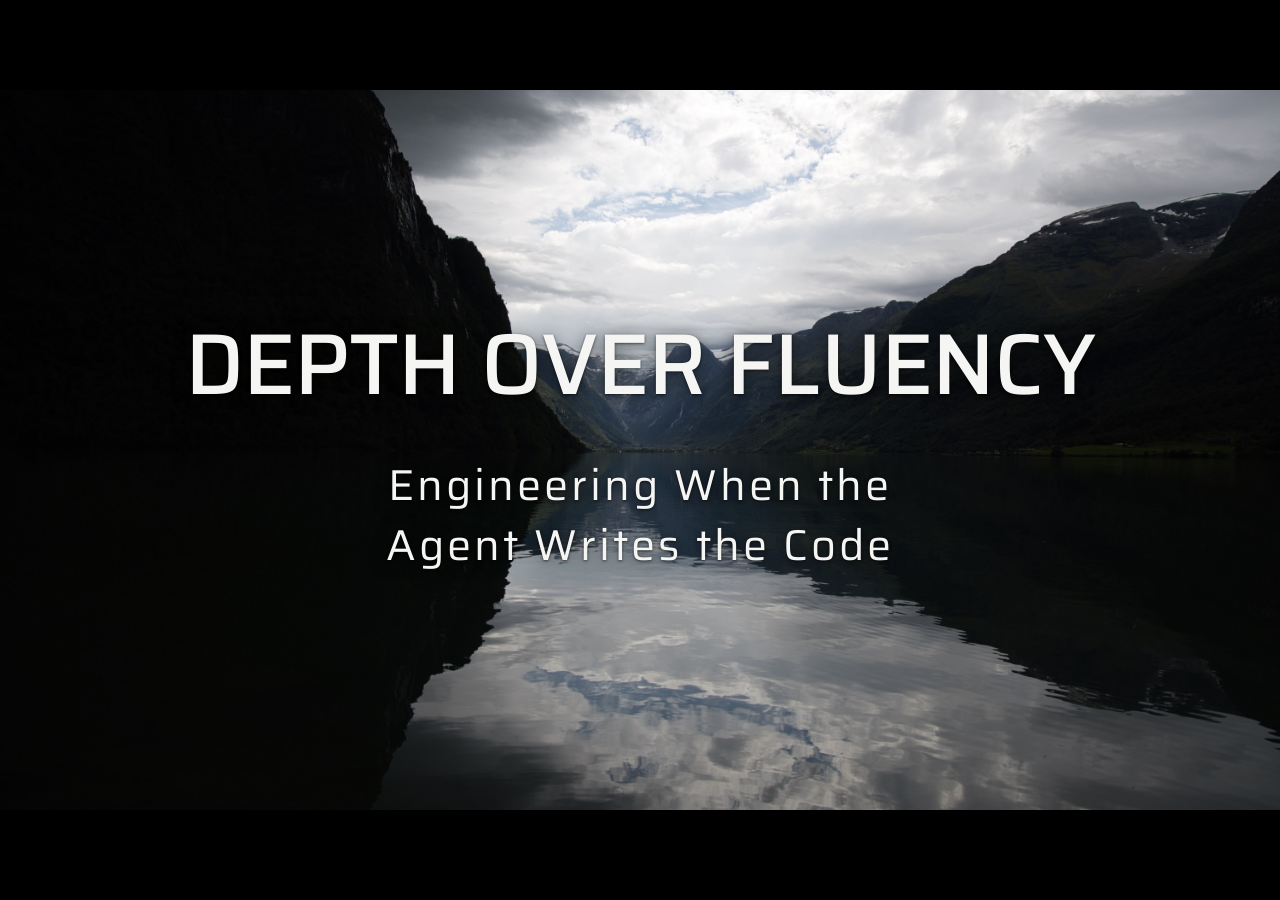
==== commit ca516edc: "updated depth over fluency" ====
--- a/static/presentations/depth-over-fluency/index.html
+++ b/static/presentations/depth-over-fluency/index.html
@@ -1,4 +1,4 @@
-<!DOCTYPE html><html lang="en-US"><head><title>Depth Over Fluency</title><meta property="og:title" content="Depth Over Fluency"><meta charset="UTF-8"><meta name="viewport" content="width=device-width,height=device-height,initial-scale=1.0"><meta name="apple-mobile-web-app-capable" content="yes"><meta http-equiv="X-UA-Compatible" content="ie=edge"><meta property="og:type" content="website"><meta name="twitter:card" content="summary"><style>@media screen{body[data-bespoke-view=""] .bespoke-marp-parent>.bespoke-marp-osc>button,body[data-bespoke-view=next] .bespoke-marp-parent>.bespoke-marp-osc>button,body[data-bespoke-view=overview] button.bespoke-marp-overview-close,body[data-bespoke-view=presenter] .bespoke-marp-presenter-container .bespoke-marp-presenter-info-container .bespoke-marp-presenter-info-page-area .bespoke-marp-presenter-info-page,body[data-bespoke-view=presenter] .bespoke-marp-presenter-container .bespoke-marp-presenter-info-container button,body[data-bespoke-view=presenter] .bespoke-marp-presenter-container .bespoke-marp-presenter-note-container button{appearance:none;background-color:initial;border:0;color:inherit;cursor:pointer;font-size:inherit;opacity:.8;outline:none;padding:0;transition:opacity .2s linear;-webkit-tap-highlight-color:transparent}body[data-bespoke-view=""] .bespoke-marp-parent>.bespoke-marp-osc>button:disabled,body[data-bespoke-view=next] .bespoke-marp-parent>.bespoke-marp-osc>button:disabled,body[data-bespoke-view=overview] button.bespoke-marp-overview-close:disabled,body[data-bespoke-view=presenter] .bespoke-marp-presenter-container .bespoke-marp-presenter-info-container .bespoke-marp-presenter-info-page-area .bespoke-marp-presenter-info-page:disabled,body[data-bespoke-view=presenter] .bespoke-marp-presenter-container .bespoke-marp-presenter-info-container button:disabled,body[data-bespoke-view=presenter] .bespoke-marp-presenter-container .bespoke-marp-presenter-note-container button:disabled{cursor:not-allowed;opacity:.15!important}body[data-bespoke-view=""] .bespoke-marp-parent>.bespoke-marp-osc>button:hover,body[data-bespoke-view=next] .bespoke-marp-parent>.bespoke-marp-osc>button:hover,body[data-bespoke-view=overview] button.bespoke-marp-overview-close:hover,body[data-bespoke-view=presenter] .bespoke-marp-presenter-container .bespoke-marp-presenter-info-container .bespoke-marp-presenter-info-page-area .bespoke-marp-presenter-info-page:hover,body[data-bespoke-view=presenter] .bespoke-marp-presenter-container .bespoke-marp-presenter-info-container button:hover,body[data-bespoke-view=presenter] .bespoke-marp-presenter-container .bespoke-marp-presenter-note-container button:hover{opacity:1}body[data-bespoke-view=""] .bespoke-marp-parent>.bespoke-marp-osc>button:hover:active,body[data-bespoke-view=next] .bespoke-marp-parent>.bespoke-marp-osc>button:hover:active,body[data-bespoke-view=overview] button.bespoke-marp-overview-close:hover:active,body[data-bespoke-view=presenter] .bespoke-marp-presenter-container .bespoke-marp-presenter-info-container .bespoke-marp-presenter-info-page-area .bespoke-marp-presenter-info-page:hover:active,body[data-bespoke-view=presenter] .bespoke-marp-presenter-container .bespoke-marp-presenter-info-container button:hover:active,body[data-bespoke-view=presenter] .bespoke-marp-presenter-container .bespoke-marp-presenter-note-container button:hover:active{opacity:.6}body[data-bespoke-view=""] .bespoke-marp-parent>.bespoke-marp-osc>button:hover:not(:disabled),body[data-bespoke-view=next] .bespoke-marp-parent>.bespoke-marp-osc>button:hover:not(:disabled),body[data-bespoke-view=overview] button.bespoke-marp-overview-close:hover:not(:disabled),body[data-bespoke-view=presenter] .bespoke-marp-presenter-container .bespoke-marp-presenter-info-container .bespoke-marp-presenter-info-page-area .bespoke-marp-presenter-info-page:hover:not(:disabled),body[data-bespoke-view=presenter] .bespoke-marp-presenter-container .bespoke-marp-presenter-info-container button:hover:not(:disabled),body[data-bespoke-view=presenter] .bespoke-marp-presenter-container .bespoke-marp-presenter-note-container button:hover:not(:disabled){transition:none}body[data-bespoke-view=""] .bespoke-marp-parent>.bespoke-marp-osc>button[data-bespoke-marp-osc=prev],body[data-bespoke-view=next] .bespoke-marp-parent>.bespoke-marp-osc>button[data-bespoke-marp-osc=prev],body[data-bespoke-view=presenter] .bespoke-marp-presenter-container .bespoke-marp-presenter-info-container button.bespoke-marp-presenter-info-page-prev{background:#0000 url("[data-uri]") no-repeat 50%;background-size:contain;overflow:hidden;text-indent:100%;white-space:nowrap}body[data-bespoke-view=""] .bespoke-marp-parent>.bespoke-marp-osc>button[data-bespoke-marp-osc=next],body[data-bespoke-view=next] .bespoke-marp-parent>.bespoke-marp-osc>button[data-bespoke-marp-osc=next],body[data-bespoke-view=presenter] .bespoke-marp-presenter-container .bespoke-marp-presenter-info-container button.bespoke-marp-presenter-info-page-next{background:#0000 url("[data-uri]") no-repeat 50%;background-size:contain;overflow:hidden;text-indent:100%;white-space:nowrap}:is(body[data-bespoke-view=""],body[data-bespoke-view=next]) .bespoke-marp-parent>.bespoke-marp-osc>button[data-bespoke-marp-osc=fullscreen]{background:#0000 url("[data-uri]") no-repeat 50%;background-size:contain;overflow:hidden;text-indent:100%;white-space:nowrap}:is(body[data-bespoke-view=""],body[data-bespoke-view=next]) .bespoke-marp-parent>.bespoke-marp-osc>button.exit[data-bespoke-marp-osc=fullscreen]{background-image:url("[data-uri]")}:is(body[data-bespoke-view=""],body[data-bespoke-view=next]) .bespoke-marp-parent>.bespoke-marp-osc>button[data-bespoke-marp-osc=presenter]{background:#0000 url("[data-uri]") no-repeat 50%;background-size:contain;overflow:hidden;text-indent:100%;white-space:nowrap}body[data-bespoke-view=overview] button.bespoke-marp-overview-close,body[data-bespoke-view=presenter] .bespoke-marp-presenter-container .bespoke-marp-presenter-note-container button.bespoke-marp-presenter-note-bigger{background:#0000 url("[data-uri]") no-repeat 50%;background-size:contain;overflow:hidden;text-indent:100%;white-space:nowrap}body[data-bespoke-view=presenter] .bespoke-marp-presenter-container .bespoke-marp-presenter-note-container button.bespoke-marp-presenter-note-smaller{background:#0000 url("[data-uri]") no-repeat 50%;background-size:contain;overflow:hidden;text-indent:100%;white-space:nowrap}:is(body[data-bespoke-view=""],body[data-bespoke-view=next]) .bespoke-marp-parent>.bespoke-marp-osc>button[data-bespoke-marp-osc=overview]{background:#0000 url("[data-uri]") no-repeat 50%;background-size:contain;overflow:hidden;text-indent:100%;white-space:nowrap}}@keyframes __bespoke_marp_transition_reduced_outgoing__{0%{opacity:1}to{opacity:0}}@keyframes __bespoke_marp_transition_reduced_incoming__{0%{mix-blend-mode:plus-lighter;opacity:0}to{mix-blend-mode:plus-lighter;opacity:1}}.bespoke-marp-note,.bespoke-marp-osc,.bespoke-progress-parent{display:none;transition:none}@media screen{::view-transition-group(*){animation-duration:var(--marp-bespoke-transition-animation-duration,.5s);animation-timing-function:ease}::view-transition-new(*),::view-transition-old(*){animation-delay:0s;animation-direction:var(--marp-bespoke-transition-animation-direction,normal);animation-duration:var(--marp-bespoke-transition-animation-duration,.5s);animation-fill-mode:both;animation-name:var(--marp-bespoke-transition-animation-name,var(--marp-bespoke-transition-animation-name-fallback,__bespoke_marp_transition_no_animation__));mix-blend-mode:normal}::view-transition-old(*){--marp-bespoke-transition-animation-name-fallback:__bespoke_marp_transition_reduced_outgoing__;animation-timing-function:ease}::view-transition-new(*){--marp-bespoke-transition-animation-name-fallback:__bespoke_marp_transition_reduced_incoming__;animation-timing-function:ease}::view-transition-new(root),::view-transition-old(root){animation-timing-function:linear}::view-transition-new(__bespoke_marp_transition_osc__),::view-transition-old(__bespoke_marp_transition_osc__){animation-duration:0s!important;animation-name:__bespoke_marp_transition_osc__!important}::view-transition-new(__bespoke_marp_transition_osc__){opacity:0!important}.bespoke-marp-transition-warming-up::view-transition-group(*),.bespoke-marp-transition-warming-up::view-transition-new(*),.bespoke-marp-transition-warming-up::view-transition-old(*){animation-play-state:paused!important}body,html{height:100%;margin:0}body{background:#000;overflow:hidden}svg.bespoke-marp-slide{content-visibility:hidden;interactivity:inert;opacity:0;pointer-events:none;z-index:-1}svg.bespoke-marp-slide:not(.bespoke-marp-active) *{view-transition-name:none!important}svg.bespoke-marp-slide.bespoke-marp-active{content-visibility:visible;interactivity:auto;opacity:1;pointer-events:auto;z-index:0}svg.bespoke-marp-slide.bespoke-marp-active.bespoke-marp-active-ready *{animation-name:__bespoke_marp__!important}@supports not (content-visibility:hidden){svg.bespoke-marp-slide[data-bespoke-marp-load=hideable]{display:none}svg.bespoke-marp-slide[data-bespoke-marp-load=hideable].bespoke-marp-active{display:block}}}@media screen and (prefers-reduced-motion:reduce){svg.bespoke-marp-slide *{view-transition-name:none!important}}@media screen{[data-bespoke-marp-fragment=inactive]{visibility:hidden}:is(body[data-bespoke-view=""],body[data-bespoke-view=next]) .bespoke-marp-parent{inset:0;position:absolute}:is(body[data-bespoke-view=""],body[data-bespoke-view=next]) .bespoke-marp-parent>.bespoke-marp-osc{background:#000000a6;border-radius:7px;bottom:50px;color:#fff;contain:paint;display:block;font-family:Helvetica,Arial,sans-serif;font-size:16px;left:50%;line-height:0;opacity:1;padding:12px;position:absolute;touch-action:manipulation;transform:translateX(-50%);transition:opacity .2s linear;-webkit-user-select:none;user-select:none;view-transition-name:__bespoke_marp_transition_osc__;white-space:nowrap;will-change:transform;z-index:1}:is(body[data-bespoke-view=""],body[data-bespoke-view=next]) .bespoke-marp-parent>.bespoke-marp-osc>:where(*){margin-left:6px}:is(body[data-bespoke-view=""],body[data-bespoke-view=next]) .bespoke-marp-parent>.bespoke-marp-osc>:where(*):where(:first-child){margin-left:0}:is(body[data-bespoke-view=""],body[data-bespoke-view=next]) .bespoke-marp-parent>.bespoke-marp-osc>span{opacity:.8}:is(body[data-bespoke-view=""],body[data-bespoke-view=next]) .bespoke-marp-parent>.bespoke-marp-osc>span[data-bespoke-marp-osc=page]{display:inline-block;min-width:140px;text-align:center}:is(body[data-bespoke-view=""],body[data-bespoke-view=next]) .bespoke-marp-parent>.bespoke-marp-osc>button[data-bespoke-marp-osc=fullscreen],:is(body[data-bespoke-view=""],body[data-bespoke-view=next]) .bespoke-marp-parent>.bespoke-marp-osc>button[data-bespoke-marp-osc=next],:is(body[data-bespoke-view=""],body[data-bespoke-view=next]) .bespoke-marp-parent>.bespoke-marp-osc>button[data-bespoke-marp-osc=overview],:is(body[data-bespoke-view=""],body[data-bespoke-view=next]) .bespoke-marp-parent>.bespoke-marp-osc>button[data-bespoke-marp-osc=presenter],:is(body[data-bespoke-view=""],body[data-bespoke-view=next]) .bespoke-marp-parent>.bespoke-marp-osc>button[data-bespoke-marp-osc=prev]{height:32px;line-height:32px;width:32px}:is(body[data-bespoke-view=""],body[data-bespoke-view=next]) .bespoke-marp-parent.bespoke-marp-inactive{cursor:none}:is(body[data-bespoke-view=""],body[data-bespoke-view=next]) .bespoke-marp-parent.bespoke-marp-inactive>.bespoke-marp-osc{opacity:0;pointer-events:none}:is(body[data-bespoke-view=""],body[data-bespoke-view=next]) svg.bespoke-marp-slide{height:100%;left:0;position:absolute;top:0;width:100%}body[data-bespoke-view=""] .bespoke-progress-parent{background:#222;display:flex;height:5px;width:100%}body[data-bespoke-view=""] .bespoke-progress-parent+:where(.bespoke-marp-parent){top:5px}body[data-bespoke-view=""] .bespoke-progress-parent .bespoke-progress-bar{background:#0288d1;flex:0 0 0;transition:flex-basis .2s cubic-bezier(0,1,1,1)}body[data-bespoke-view=next]{background:#0000}body[data-bespoke-view=presenter]{background:#161616}body[data-bespoke-view=presenter] .bespoke-marp-presenter-container{display:grid;font-family:Helvetica,Arial,sans-serif;grid-template:"current dragbar next" minmax(140px,1fr) "current dragbar note" 2fr "info    dragbar note" 3em;grid-template-columns:minmax(3px,var(--bespoke-marp-presenter-split-ratio,66%)) 0 minmax(3px,1fr);height:100%;left:0;position:absolute;top:0;width:100%}body[data-bespoke-view=presenter] .bespoke-marp-presenter-container :where(.bespoke-marp-parent){grid-area:current;overflow:hidden;position:relative}body[data-bespoke-view=presenter] .bespoke-marp-presenter-container :where(.bespoke-marp-parent) :where(svg.bespoke-marp-slide){height:calc(100% - 40px);left:20px;pointer-events:none;position:absolute;top:20px;-webkit-user-select:none;user-select:none;width:calc(100% - 40px)}body[data-bespoke-view=presenter] .bespoke-marp-presenter-container :where(.bespoke-marp-parent) :where(svg.bespoke-marp-slide).bespoke-marp-active{filter:drop-shadow(0 3px 10px rgba(0,0,0,.5))}body[data-bespoke-view=presenter] .bespoke-marp-presenter-container .bespoke-marp-presenter-dragbar-container{background:#0288d1;cursor:col-resize;grid-area:dragbar;margin-left:-3px;opacity:0;position:relative;transition:opacity .4s linear .1s;width:6px;z-index:10}body[data-bespoke-view=presenter] .bespoke-marp-presenter-container .bespoke-marp-presenter-dragbar-container:hover{opacity:1}body[data-bespoke-view=presenter] .bespoke-marp-presenter-container .bespoke-marp-presenter-dragbar-container.active{opacity:1;transition-delay:0s}body[data-bespoke-view=presenter] .bespoke-marp-presenter-container .bespoke-marp-presenter-next-container{background:#222;cursor:pointer;display:none;grid-area:next;overflow:hidden;position:relative}body[data-bespoke-view=presenter] .bespoke-marp-presenter-container .bespoke-marp-presenter-next-container.active{display:block}body[data-bespoke-view=presenter] .bespoke-marp-presenter-container .bespoke-marp-presenter-next-container iframe.bespoke-marp-presenter-next{background:#0000;border:0;display:block;filter:drop-shadow(0 3px 10px rgba(0,0,0,.5));height:calc(100% - 40px);left:20px;pointer-events:none;position:absolute;interactivity:inert;top:20px;-webkit-user-select:none;user-select:none;width:calc(100% - 40px)}body[data-bespoke-view=presenter] .bespoke-marp-presenter-container .bespoke-marp-presenter-note-container{background:#222;color:#eee;grid-area:note;position:relative;z-index:1}body[data-bespoke-view=presenter] .bespoke-marp-presenter-container .bespoke-marp-presenter-note-container button{height:1.5em;line-height:1.5em;width:1.5em}body[data-bespoke-view=presenter] .bespoke-marp-presenter-container .bespoke-marp-presenter-note-container .bespoke-marp-presenter-note-wrapper{display:block;inset:0;position:absolute}body[data-bespoke-view=presenter] .bespoke-marp-presenter-container .bespoke-marp-presenter-note-container .bespoke-marp-presenter-note-buttons{background:#000000a6;border-radius:4px;bottom:0;display:flex;gap:4px;margin:12px;opacity:0;padding:6px;pointer-events:none;position:absolute;right:0;transition:opacity .2s linear}body[data-bespoke-view=presenter] .bespoke-marp-presenter-container .bespoke-marp-presenter-note-container .bespoke-marp-presenter-note-buttons:focus-within,body[data-bespoke-view=presenter] .bespoke-marp-presenter-container .bespoke-marp-presenter-note-container .bespoke-marp-presenter-note-wrapper:focus-within+.bespoke-marp-presenter-note-buttons,body[data-bespoke-view=presenter] .bespoke-marp-presenter-container .bespoke-marp-presenter-note-container:hover .bespoke-marp-presenter-note-buttons{opacity:1;pointer-events:auto}body[data-bespoke-view=presenter] .bespoke-marp-presenter-container .bespoke-marp-presenter-note-container .bespoke-marp-note{box-sizing:border-box;font-size:calc(1.1em*var(--bespoke-marp-note-font-scale, 1));height:calc(100% - 40px);margin:20px;overflow:auto;padding-right:3px;white-space:pre-wrap;width:calc(100% - 40px);word-wrap:break-word;scrollbar-color:#eeeeee80 #0000;scrollbar-width:thin}body[data-bespoke-view=presenter] .bespoke-marp-presenter-container .bespoke-marp-presenter-note-container .bespoke-marp-note::-webkit-scrollbar{width:6px}body[data-bespoke-view=presenter] .bespoke-marp-presenter-container .bespoke-marp-presenter-note-container .bespoke-marp-note::-webkit-scrollbar-track{background:#0000}body[data-bespoke-view=presenter] .bespoke-marp-presenter-container .bespoke-marp-presenter-note-container .bespoke-marp-note::-webkit-scrollbar-thumb{background:#eeeeee80;border-radius:6px}body[data-bespoke-view=presenter] .bespoke-marp-presenter-container .bespoke-marp-presenter-note-container .bespoke-marp-note:empty{pointer-events:none}body[data-bespoke-view=presenter] .bespoke-marp-presenter-container .bespoke-marp-presenter-note-container .bespoke-marp-note.active{display:block}body[data-bespoke-view=presenter] .bespoke-marp-presenter-container .bespoke-marp-presenter-note-container .bespoke-marp-note p:first-child{margin-top:0}body[data-bespoke-view=presenter] .bespoke-marp-presenter-container .bespoke-marp-presenter-note-container .bespoke-marp-note p:last-child{margin-bottom:0}body[data-bespoke-view=presenter] .bespoke-marp-presenter-container .bespoke-marp-presenter-info-container{align-items:center;box-sizing:border-box;color:#eee;display:flex;flex-wrap:nowrap;grid-area:info;justify-content:center;overflow:hidden;padding:0 10px}body[data-bespoke-view=presenter] .bespoke-marp-presenter-container .bespoke-marp-presenter-info-container :is(.bespoke-marp-presenter-info-page-area,.bespoke-marp-presenter-info-time,.bespoke-marp-presenter-info-timer){box-sizing:border-box;display:block;padding:0 10px;white-space:nowrap;width:100%}body[data-bespoke-view=presenter] .bespoke-marp-presenter-container .bespoke-marp-presenter-info-container button{height:1.5em;line-height:1.5em;width:1.5em}body[data-bespoke-view=presenter] .bespoke-marp-presenter-container .bespoke-marp-presenter-info-container .bespoke-marp-presenter-info-page-area{order:2;text-align:center}body[data-bespoke-view=presenter] .bespoke-marp-presenter-container .bespoke-marp-presenter-info-container .bespoke-marp-presenter-info-page-area .bespoke-marp-presenter-info-page{display:inline-block;min-width:120px;text-align:center}body[data-bespoke-view=presenter] .bespoke-marp-presenter-container .bespoke-marp-presenter-info-container .bespoke-marp-presenter-info-time{color:#999;order:1;text-align:left}body[data-bespoke-view=presenter] .bespoke-marp-presenter-container .bespoke-marp-presenter-info-container .bespoke-marp-presenter-info-timer{color:#999;order:3;text-align:right}body[data-bespoke-view=presenter] .bespoke-marp-presenter-container .bespoke-marp-presenter-info-container .bespoke-marp-presenter-info-timer:hover{cursor:pointer}body[data-bespoke-view=overview]{background:#161616;overflow:auto}body[data-bespoke-view=overview] [data-bespoke-marp-fragment=inactive]{visibility:visible}body[data-bespoke-view=overview] .bespoke-marp-overview-header{backdrop-filter:blur(4px);background:#222222d9;box-shadow:0 3px 10px #00000080;box-sizing:border-box;display:flex;height:48px;inset:0 0 auto;justify-content:flex-end;padding:10px;position:fixed;z-index:1}body[data-bespoke-view=overview] button.bespoke-marp-overview-close{height:28px;line-height:28px;transform:rotate(45deg);width:28px}body[data-bespoke-view=overview] .bespoke-marp-parent{display:grid;gap:40px;grid-template-columns:repeat(auto-fit,minmax(0,240px));justify-content:space-around;padding:30px}body[data-bespoke-view=overview] .bespoke-marp-parent svg.bespoke-marp-slide{--bov-selected:#0000;--bov-focus:#161616;--bov-focus-outline:#0000;background-image:conic-gradient(#161616 0 0),conic-gradient(var(--bov-focus) 0 0),conic-gradient(var(--bov-focus-outline) 0 0),conic-gradient(var(--bov-selected) 0 0);background-position:5px 5px,3px 3px,2px 2px,0 0;background-repeat:no-repeat;background-size:calc(100% - 10px) calc(100% - 10px),calc(100% - 6px) calc(100% - 6px),calc(100% - 4px) calc(100% - 4px),100% 100%;content-visibility:visible;cursor:pointer;filter:drop-shadow(0 3px 10px rgba(0,0,0,.5));margin:-6px;padding:6px;interactivity:auto;opacity:1;outline:0;pointer-events:auto;scroll-margin-block:30px;width:100%;z-index:0}body[data-bespoke-view=overview] .bespoke-marp-parent svg.bespoke-marp-slide *,body[data-bespoke-view=overview] .bespoke-marp-parent svg.bespoke-marp-slide.bespoke-marp-active *{pointer-events:none;interactivity:inert}body[data-bespoke-view=overview] .bespoke-marp-parent :is(svg.bespoke-marp-slide:active,svg.bespoke-marp-slide:focus-visible,svg.bespoke-marp-slide:hover){--bov-focus-outline:#161616}body[data-bespoke-view=overview] .bespoke-marp-parent svg.bespoke-marp-slide:focus-visible,body[data-bespoke-view=overview] .bespoke-marp-parent svg.bespoke-marp-slide:hover{--bov-focus:#999}body[data-bespoke-view=overview] .bespoke-marp-parent svg.bespoke-marp-slide:active{--bov-focus:#eee}body[data-bespoke-view=overview] .bespoke-marp-parent svg.bespoke-marp-slide.bespoke-marp-active{--bov-selected:#0288d1}body[data-bespoke-view=overview]:has(.bespoke-marp-overview-header) .bespoke-marp-parent{padding-top:78px}body[data-bespoke-view=overview]:has(.bespoke-marp-overview-header) .bespoke-marp-parent svg.bespoke-marp-slide{scroll-margin-top:78px}.bespoke-marp-overview{background:#000000a6;inset:0;opacity:0;pointer-events:none;position:fixed;transition:opacity .1s ease;z-index:10}.bespoke-marp-overview iframe{background:#222;border:0;display:block;height:100%;left:0;position:absolute;top:0;width:100%}.bespoke-marp-overview[data-open="1"]{opacity:1;pointer-events:auto}}@media print{.bespoke-marp-overview,.bespoke-marp-presenter-info-container,.bespoke-marp-presenter-next-container,.bespoke-marp-presenter-note-container{display:none}}</style><style>@keyframes marp-outgoing-transition-__builtin__fade{0%{opacity:1}to{opacity:0}}@keyframes marp-incoming-transition-__builtin__fade{0%{mix-blend-mode:plus-lighter;opacity:0}to{mix-blend-mode:plus-lighter;opacity:1}}</style><style>@import url('https://fonts.googleapis.com/css2?family=Young+Serif&display=swap');div#\:\$p > svg > foreignObject > section{width:1280px;height:720px;box-sizing:border-box;overflow:hidden;position:relative;scroll-snap-align:center center;-webkit-text-size-adjust:100%;text-size-adjust:100%}div#\:\$p > svg > foreignObject > section::after{bottom:0;content:attr(data-marpit-pagination);padding:inherit;pointer-events:none;position:absolute;right:0}div#\:\$p > svg > foreignObject > section:not([data-marpit-pagination])::after{display:none}div#\:\$p > svg > foreignObject > section :where(:is(h1, marp-h1)){font-size:2em;margin-block:0.67em}div#\:\$p > svg > foreignObject > section section:where(:is(h1, marp-h1)){--marpit-root-font-size: 2em}div#\:\$p > svg > foreignObject > section video::-webkit-media-controls{will-change:transform}@page {size:1280px 720px;margin:0}@media print{html, body{background-color:#fff;margin:0;page-break-inside:avoid;break-inside:avoid-page}div#\:\$p > svg > foreignObject > section{page-break-before:always;break-before:page}div#\:\$p > svg > foreignObject > section, div#\:\$p > svg > foreignObject > section *{-webkit-print-color-adjust:exact!important;animation-delay:0s!important;animation-duration:0s!important;color-adjust:exact!important;print-color-adjust:exact!important;transition:none!important}div#\:\$p > svg[data-marpit-svg]{display:block;height:100vh;width:100vw}}/*!
+<!DOCTYPE html><html lang="en-US"><head><title>Depth Over Fluency</title><meta property="og:title" content="Depth Over Fluency"><meta charset="UTF-8"><meta name="viewport" content="width=device-width,height=device-height,initial-scale=1.0"><meta name="apple-mobile-web-app-capable" content="yes"><meta http-equiv="X-UA-Compatible" content="ie=edge"><meta property="og:type" content="website"><meta name="twitter:card" content="summary"><style>@media screen{body[data-bespoke-view=""] .bespoke-marp-parent>.bespoke-marp-osc>button,body[data-bespoke-view=next] .bespoke-marp-parent>.bespoke-marp-osc>button,body[data-bespoke-view=overview] button.bespoke-marp-overview-close,body[data-bespoke-view=presenter] .bespoke-marp-presenter-container .bespoke-marp-presenter-info-container .bespoke-marp-presenter-info-page-area .bespoke-marp-presenter-info-page,body[data-bespoke-view=presenter] .bespoke-marp-presenter-container .bespoke-marp-presenter-info-container button,body[data-bespoke-view=presenter] .bespoke-marp-presenter-container .bespoke-marp-presenter-note-container button{appearance:none;background-color:initial;border:0;color:inherit;cursor:pointer;font-size:inherit;opacity:.8;outline:none;padding:0;transition:opacity .2s linear;-webkit-tap-highlight-color:transparent}body[data-bespoke-view=""] .bespoke-marp-parent>.bespoke-marp-osc>button:disabled,body[data-bespoke-view=next] .bespoke-marp-parent>.bespoke-marp-osc>button:disabled,body[data-bespoke-view=overview] button.bespoke-marp-overview-close:disabled,body[data-bespoke-view=presenter] .bespoke-marp-presenter-container .bespoke-marp-presenter-info-container .bespoke-marp-presenter-info-page-area .bespoke-marp-presenter-info-page:disabled,body[data-bespoke-view=presenter] .bespoke-marp-presenter-container .bespoke-marp-presenter-info-container button:disabled,body[data-bespoke-view=presenter] .bespoke-marp-presenter-container .bespoke-marp-presenter-note-container button:disabled{cursor:not-allowed;opacity:.15!important}body[data-bespoke-view=""] .bespoke-marp-parent>.bespoke-marp-osc>button:hover,body[data-bespoke-view=next] .bespoke-marp-parent>.bespoke-marp-osc>button:hover,body[data-bespoke-view=overview] button.bespoke-marp-overview-close:hover,body[data-bespoke-view=presenter] .bespoke-marp-presenter-container .bespoke-marp-presenter-info-container .bespoke-marp-presenter-info-page-area .bespoke-marp-presenter-info-page:hover,body[data-bespoke-view=presenter] .bespoke-marp-presenter-container .bespoke-marp-presenter-info-container button:hover,body[data-bespoke-view=presenter] .bespoke-marp-presenter-container .bespoke-marp-presenter-note-container button:hover{opacity:1}body[data-bespoke-view=""] .bespoke-marp-parent>.bespoke-marp-osc>button:hover:active,body[data-bespoke-view=next] .bespoke-marp-parent>.bespoke-marp-osc>button:hover:active,body[data-bespoke-view=overview] button.bespoke-marp-overview-close:hover:active,body[data-bespoke-view=presenter] .bespoke-marp-presenter-container .bespoke-marp-presenter-info-container .bespoke-marp-presenter-info-page-area .bespoke-marp-presenter-info-page:hover:active,body[data-bespoke-view=presenter] .bespoke-marp-presenter-container .bespoke-marp-presenter-info-container button:hover:active,body[data-bespoke-view=presenter] .bespoke-marp-presenter-container .bespoke-marp-presenter-note-container button:hover:active{opacity:.6}body[data-bespoke-view=""] .bespoke-marp-parent>.bespoke-marp-osc>button:hover:not(:disabled),body[data-bespoke-view=next] .bespoke-marp-parent>.bespoke-marp-osc>button:hover:not(:disabled),body[data-bespoke-view=overview] button.bespoke-marp-overview-close:hover:not(:disabled),body[data-bespoke-view=presenter] .bespoke-marp-presenter-container .bespoke-marp-presenter-info-container .bespoke-marp-presenter-info-page-area .bespoke-marp-presenter-info-page:hover:not(:disabled),body[data-bespoke-view=presenter] .bespoke-marp-presenter-container .bespoke-marp-presenter-info-container button:hover:not(:disabled),body[data-bespoke-view=presenter] .bespoke-marp-presenter-container .bespoke-marp-presenter-note-container button:hover:not(:disabled){transition:none}body[data-bespoke-view=""] .bespoke-marp-parent>.bespoke-marp-osc>button[data-bespoke-marp-osc=prev],body[data-bespoke-view=next] .bespoke-marp-parent>.bespoke-marp-osc>button[data-bespoke-marp-osc=prev],body[data-bespoke-view=presenter] .bespoke-marp-presenter-container .bespoke-marp-presenter-info-container button.bespoke-marp-presenter-info-page-prev{background:#0000 url("[data-uri]") no-repeat 50%;background-size:contain;overflow:hidden;text-indent:100%;white-space:nowrap}body[data-bespoke-view=""] .bespoke-marp-parent>.bespoke-marp-osc>button[data-bespoke-marp-osc=next],body[data-bespoke-view=next] .bespoke-marp-parent>.bespoke-marp-osc>button[data-bespoke-marp-osc=next],body[data-bespoke-view=presenter] .bespoke-marp-presenter-container .bespoke-marp-presenter-info-container button.bespoke-marp-presenter-info-page-next{background:#0000 url("[data-uri]") no-repeat 50%;background-size:contain;overflow:hidden;text-indent:100%;white-space:nowrap}:is(body[data-bespoke-view=""],body[data-bespoke-view=next]) .bespoke-marp-parent>.bespoke-marp-osc>button[data-bespoke-marp-osc=fullscreen]{background:#0000 url("[data-uri]") no-repeat 50%;background-size:contain;overflow:hidden;text-indent:100%;white-space:nowrap}:is(body[data-bespoke-view=""],body[data-bespoke-view=next]) .bespoke-marp-parent>.bespoke-marp-osc>button.exit[data-bespoke-marp-osc=fullscreen]{background-image:url("[data-uri]")}:is(body[data-bespoke-view=""],body[data-bespoke-view=next]) .bespoke-marp-parent>.bespoke-marp-osc>button[data-bespoke-marp-osc=presenter]{background:#0000 url("[data-uri]") no-repeat 50%;background-size:contain;overflow:hidden;text-indent:100%;white-space:nowrap}body[data-bespoke-view=overview] button.bespoke-marp-overview-close,body[data-bespoke-view=presenter] .bespoke-marp-presenter-container .bespoke-marp-presenter-note-container button.bespoke-marp-presenter-note-bigger{background:#0000 url("[data-uri]") no-repeat 50%;background-size:contain;overflow:hidden;text-indent:100%;white-space:nowrap}body[data-bespoke-view=presenter] .bespoke-marp-presenter-container .bespoke-marp-presenter-note-container button.bespoke-marp-presenter-note-smaller{background:#0000 url("[data-uri]") no-repeat 50%;background-size:contain;overflow:hidden;text-indent:100%;white-space:nowrap}:is(body[data-bespoke-view=""],body[data-bespoke-view=next]) .bespoke-marp-parent>.bespoke-marp-osc>button[data-bespoke-marp-osc=overview]{background:#0000 url("[data-uri]") no-repeat 50%;background-size:contain;overflow:hidden;text-indent:100%;white-space:nowrap}}@keyframes __bespoke_marp_transition_reduced_outgoing__{0%{opacity:1}to{opacity:0}}@keyframes __bespoke_marp_transition_reduced_incoming__{0%{mix-blend-mode:plus-lighter;opacity:0}to{mix-blend-mode:plus-lighter;opacity:1}}.bespoke-marp-note,.bespoke-marp-osc,.bespoke-progress-parent{display:none;transition:none}@media screen{::view-transition-group(*){animation-duration:var(--marp-bespoke-transition-animation-duration,.5s);animation-timing-function:ease}::view-transition-new(*),::view-transition-old(*){animation-delay:0s;animation-direction:var(--marp-bespoke-transition-animation-direction,normal);animation-duration:var(--marp-bespoke-transition-animation-duration,.5s);animation-fill-mode:both;animation-name:var(--marp-bespoke-transition-animation-name,var(--marp-bespoke-transition-animation-name-fallback,__bespoke_marp_transition_no_animation__));mix-blend-mode:normal}::view-transition-old(*){--marp-bespoke-transition-animation-name-fallback:__bespoke_marp_transition_reduced_outgoing__;animation-timing-function:ease}::view-transition-new(*){--marp-bespoke-transition-animation-name-fallback:__bespoke_marp_transition_reduced_incoming__;animation-timing-function:ease}::view-transition-new(root),::view-transition-old(root){animation-timing-function:linear}::view-transition-new(__bespoke_marp_transition_osc__),::view-transition-old(__bespoke_marp_transition_osc__){animation-duration:0s!important;animation-name:__bespoke_marp_transition_osc__!important}::view-transition-new(__bespoke_marp_transition_osc__){opacity:0!important}.bespoke-marp-transition-warming-up::view-transition-group(*),.bespoke-marp-transition-warming-up::view-transition-new(*),.bespoke-marp-transition-warming-up::view-transition-old(*){animation-play-state:paused!important}body,html{height:100%;margin:0}body{background:#000;overflow:hidden}svg.bespoke-marp-slide{content-visibility:hidden;interactivity:inert;opacity:0;pointer-events:none;z-index:-1}svg.bespoke-marp-slide:not(.bespoke-marp-active) *{view-transition-name:none!important}svg.bespoke-marp-slide.bespoke-marp-active{content-visibility:visible;interactivity:auto;opacity:1;pointer-events:auto;z-index:0}svg.bespoke-marp-slide.bespoke-marp-active.bespoke-marp-active-ready *{animation-name:__bespoke_marp__!important}@supports not (content-visibility:hidden){svg.bespoke-marp-slide[data-bespoke-marp-load=hideable]{display:none}svg.bespoke-marp-slide[data-bespoke-marp-load=hideable].bespoke-marp-active{display:block}}}@media screen and (prefers-reduced-motion:reduce){svg.bespoke-marp-slide *{view-transition-name:none!important}}@media screen{[data-bespoke-marp-fragment=inactive]{visibility:hidden}:is(body[data-bespoke-view=""],body[data-bespoke-view=next]) .bespoke-marp-parent{inset:0;position:absolute}:is(body[data-bespoke-view=""],body[data-bespoke-view=next]) .bespoke-marp-parent>.bespoke-marp-osc{background:#000000a6;border-radius:7px;bottom:50px;color:#fff;contain:paint;display:block;font-family:Helvetica,Arial,sans-serif;font-size:16px;left:50%;line-height:0;opacity:1;padding:12px;position:absolute;touch-action:manipulation;transform:translateX(-50%);transition:opacity .2s linear;-webkit-user-select:none;user-select:none;view-transition-name:__bespoke_marp_transition_osc__;white-space:nowrap;will-change:transform;z-index:1}:is(body[data-bespoke-view=""],body[data-bespoke-view=next]) .bespoke-marp-parent>.bespoke-marp-osc>:where(*){margin-left:6px}:is(body[data-bespoke-view=""],body[data-bespoke-view=next]) .bespoke-marp-parent>.bespoke-marp-osc>:where(*):where(:first-child){margin-left:0}:is(body[data-bespoke-view=""],body[data-bespoke-view=next]) .bespoke-marp-parent>.bespoke-marp-osc>span{opacity:.8}:is(body[data-bespoke-view=""],body[data-bespoke-view=next]) .bespoke-marp-parent>.bespoke-marp-osc>span[data-bespoke-marp-osc=page]{display:inline-block;min-width:140px;text-align:center}:is(body[data-bespoke-view=""],body[data-bespoke-view=next]) .bespoke-marp-parent>.bespoke-marp-osc>button[data-bespoke-marp-osc=fullscreen],:is(body[data-bespoke-view=""],body[data-bespoke-view=next]) .bespoke-marp-parent>.bespoke-marp-osc>button[data-bespoke-marp-osc=next],:is(body[data-bespoke-view=""],body[data-bespoke-view=next]) .bespoke-marp-parent>.bespoke-marp-osc>button[data-bespoke-marp-osc=overview],:is(body[data-bespoke-view=""],body[data-bespoke-view=next]) .bespoke-marp-parent>.bespoke-marp-osc>button[data-bespoke-marp-osc=presenter],:is(body[data-bespoke-view=""],body[data-bespoke-view=next]) .bespoke-marp-parent>.bespoke-marp-osc>button[data-bespoke-marp-osc=prev]{height:32px;line-height:32px;width:32px}:is(body[data-bespoke-view=""],body[data-bespoke-view=next]) .bespoke-marp-parent.bespoke-marp-inactive{cursor:none}:is(body[data-bespoke-view=""],body[data-bespoke-view=next]) .bespoke-marp-parent.bespoke-marp-inactive>.bespoke-marp-osc{opacity:0;pointer-events:none}:is(body[data-bespoke-view=""],body[data-bespoke-view=next]) svg.bespoke-marp-slide{height:100%;left:0;position:absolute;top:0;width:100%}body[data-bespoke-view=""] .bespoke-progress-parent{background:#222;display:flex;height:5px;width:100%}body[data-bespoke-view=""] .bespoke-progress-parent+:where(.bespoke-marp-parent){top:5px}body[data-bespoke-view=""] .bespoke-progress-parent .bespoke-progress-bar{background:#0288d1;flex:0 0 0;transition:flex-basis .2s cubic-bezier(0,1,1,1)}body[data-bespoke-view=next]{background:#0000}body[data-bespoke-view=presenter]{background:#161616}body[data-bespoke-view=presenter] .bespoke-marp-presenter-container{display:grid;font-family:Helvetica,Arial,sans-serif;grid-template:"current dragbar next" minmax(140px,1fr) "current dragbar note" 2fr "info    dragbar note" 3em;grid-template-columns:minmax(3px,var(--bespoke-marp-presenter-split-ratio,66%)) 0 minmax(3px,1fr);height:100%;left:0;position:absolute;top:0;width:100%}body[data-bespoke-view=presenter] .bespoke-marp-presenter-container :where(.bespoke-marp-parent){grid-area:current;overflow:hidden;position:relative}body[data-bespoke-view=presenter] .bespoke-marp-presenter-container :where(.bespoke-marp-parent) :where(svg.bespoke-marp-slide){height:calc(100% - 40px);left:20px;pointer-events:none;position:absolute;top:20px;-webkit-user-select:none;user-select:none;width:calc(100% - 40px)}body[data-bespoke-view=presenter] .bespoke-marp-presenter-container :where(.bespoke-marp-parent) :where(svg.bespoke-marp-slide).bespoke-marp-active{filter:drop-shadow(0 3px 10px rgba(0,0,0,.5))}body[data-bespoke-view=presenter] .bespoke-marp-presenter-container .bespoke-marp-presenter-dragbar-container{background:#0288d1;cursor:col-resize;grid-area:dragbar;margin-left:-3px;opacity:0;position:relative;transition:opacity .4s linear .1s;width:6px;z-index:10}body[data-bespoke-view=presenter] .bespoke-marp-presenter-container .bespoke-marp-presenter-dragbar-container:hover{opacity:1}body[data-bespoke-view=presenter] .bespoke-marp-presenter-container .bespoke-marp-presenter-dragbar-container.active{opacity:1;transition-delay:0s}body[data-bespoke-view=presenter] .bespoke-marp-presenter-container .bespoke-marp-presenter-next-container{background:#222;cursor:pointer;display:none;grid-area:next;overflow:hidden;position:relative}body[data-bespoke-view=presenter] .bespoke-marp-presenter-container .bespoke-marp-presenter-next-container.active{display:block}body[data-bespoke-view=presenter] .bespoke-marp-presenter-container .bespoke-marp-presenter-next-container iframe.bespoke-marp-presenter-next{background:#0000;border:0;display:block;filter:drop-shadow(0 3px 10px rgba(0,0,0,.5));height:calc(100% - 40px);left:20px;pointer-events:none;position:absolute;interactivity:inert;top:20px;-webkit-user-select:none;user-select:none;width:calc(100% - 40px)}body[data-bespoke-view=presenter] .bespoke-marp-presenter-container .bespoke-marp-presenter-note-container{background:#222;color:#eee;grid-area:note;position:relative;z-index:1}body[data-bespoke-view=presenter] .bespoke-marp-presenter-container .bespoke-marp-presenter-note-container button{height:1.5em;line-height:1.5em;width:1.5em}body[data-bespoke-view=presenter] .bespoke-marp-presenter-container .bespoke-marp-presenter-note-container .bespoke-marp-presenter-note-wrapper{display:block;inset:0;position:absolute}body[data-bespoke-view=presenter] .bespoke-marp-presenter-container .bespoke-marp-presenter-note-container .bespoke-marp-presenter-note-buttons{background:#000000a6;border-radius:4px;bottom:0;display:flex;gap:4px;margin:12px;opacity:0;padding:6px;pointer-events:none;position:absolute;right:0;transition:opacity .2s linear}body[data-bespoke-view=presenter] .bespoke-marp-presenter-container .bespoke-marp-presenter-note-container .bespoke-marp-presenter-note-buttons:focus-within,body[data-bespoke-view=presenter] .bespoke-marp-presenter-container .bespoke-marp-presenter-note-container .bespoke-marp-presenter-note-wrapper:focus-within+.bespoke-marp-presenter-note-buttons,body[data-bespoke-view=presenter] .bespoke-marp-presenter-container .bespoke-marp-presenter-note-container:hover .bespoke-marp-presenter-note-buttons{opacity:1;pointer-events:auto}body[data-bespoke-view=presenter] .bespoke-marp-presenter-container .bespoke-marp-presenter-note-container .bespoke-marp-note{box-sizing:border-box;font-size:calc(1.1em*var(--bespoke-marp-note-font-scale, 1));height:calc(100% - 40px);margin:20px;overflow:auto;padding-right:3px;white-space:pre-wrap;width:calc(100% - 40px);word-wrap:break-word;scrollbar-color:#eeeeee80 #0000;scrollbar-width:thin}body[data-bespoke-view=presenter] .bespoke-marp-presenter-container .bespoke-marp-presenter-note-container .bespoke-marp-note::-webkit-scrollbar{width:6px}body[data-bespoke-view=presenter] .bespoke-marp-presenter-container .bespoke-marp-presenter-note-container .bespoke-marp-note::-webkit-scrollbar-track{background:#0000}body[data-bespoke-view=presenter] .bespoke-marp-presenter-container .bespoke-marp-presenter-note-container .bespoke-marp-note::-webkit-scrollbar-thumb{background:#eeeeee80;border-radius:6px}body[data-bespoke-view=presenter] .bespoke-marp-presenter-container .bespoke-marp-presenter-note-container .bespoke-marp-note:empty{pointer-events:none}body[data-bespoke-view=presenter] .bespoke-marp-presenter-container .bespoke-marp-presenter-note-container .bespoke-marp-note.active{display:block}body[data-bespoke-view=presenter] .bespoke-marp-presenter-container .bespoke-marp-presenter-note-container .bespoke-marp-note p:first-child{margin-top:0}body[data-bespoke-view=presenter] .bespoke-marp-presenter-container .bespoke-marp-presenter-note-container .bespoke-marp-note p:last-child{margin-bottom:0}body[data-bespoke-view=presenter] .bespoke-marp-presenter-container .bespoke-marp-presenter-info-container{align-items:center;box-sizing:border-box;color:#eee;display:flex;flex-wrap:nowrap;grid-area:info;justify-content:center;overflow:hidden;padding:0 10px}body[data-bespoke-view=presenter] .bespoke-marp-presenter-container .bespoke-marp-presenter-info-container :is(.bespoke-marp-presenter-info-page-area,.bespoke-marp-presenter-info-time,.bespoke-marp-presenter-info-timer){box-sizing:border-box;display:block;padding:0 10px;white-space:nowrap;width:100%}body[data-bespoke-view=presenter] .bespoke-marp-presenter-container .bespoke-marp-presenter-info-container button{height:1.5em;line-height:1.5em;width:1.5em}body[data-bespoke-view=presenter] .bespoke-marp-presenter-container .bespoke-marp-presenter-info-container .bespoke-marp-presenter-info-page-area{order:2;text-align:center}body[data-bespoke-view=presenter] .bespoke-marp-presenter-container .bespoke-marp-presenter-info-container .bespoke-marp-presenter-info-page-area .bespoke-marp-presenter-info-page{display:inline-block;min-width:120px;text-align:center}body[data-bespoke-view=presenter] .bespoke-marp-presenter-container .bespoke-marp-presenter-info-container .bespoke-marp-presenter-info-time{color:#999;order:1;text-align:left}body[data-bespoke-view=presenter] .bespoke-marp-presenter-container .bespoke-marp-presenter-info-container .bespoke-marp-presenter-info-timer{color:#999;order:3;text-align:right}body[data-bespoke-view=presenter] .bespoke-marp-presenter-container .bespoke-marp-presenter-info-container .bespoke-marp-presenter-info-timer:hover{cursor:pointer}body[data-bespoke-view=overview]{background:#161616;overflow:auto}body[data-bespoke-view=overview] [data-bespoke-marp-fragment=inactive]{visibility:visible}body[data-bespoke-view=overview] .bespoke-marp-overview-header{backdrop-filter:blur(4px);background:#222222d9;box-shadow:0 3px 10px #00000080;box-sizing:border-box;display:flex;height:48px;inset:0 0 auto;justify-content:flex-end;padding:10px;position:fixed;z-index:1}body[data-bespoke-view=overview] button.bespoke-marp-overview-close{height:28px;line-height:28px;transform:rotate(45deg);width:28px}body[data-bespoke-view=overview] .bespoke-marp-parent{display:grid;gap:40px;grid-template-columns:repeat(auto-fit,minmax(0,240px));justify-content:space-around;padding:30px}body[data-bespoke-view=overview] .bespoke-marp-parent svg.bespoke-marp-slide{--bov-selected:#0000;--bov-focus:#161616;--bov-focus-outline:#0000;background-image:conic-gradient(#161616 0 0),conic-gradient(var(--bov-focus) 0 0),conic-gradient(var(--bov-focus-outline) 0 0),conic-gradient(var(--bov-selected) 0 0);background-position:5px 5px,3px 3px,2px 2px,0 0;background-repeat:no-repeat;background-size:calc(100% - 10px) calc(100% - 10px),calc(100% - 6px) calc(100% - 6px),calc(100% - 4px) calc(100% - 4px),100% 100%;content-visibility:visible;cursor:pointer;filter:drop-shadow(0 3px 10px rgba(0,0,0,.5));margin:-6px;padding:6px;interactivity:auto;opacity:1;outline:0;pointer-events:auto;scroll-margin-block:30px;width:100%;z-index:0}body[data-bespoke-view=overview] .bespoke-marp-parent svg.bespoke-marp-slide *,body[data-bespoke-view=overview] .bespoke-marp-parent svg.bespoke-marp-slide.bespoke-marp-active *{pointer-events:none;interactivity:inert}body[data-bespoke-view=overview] .bespoke-marp-parent :is(svg.bespoke-marp-slide:active,svg.bespoke-marp-slide:focus-visible,svg.bespoke-marp-slide:hover){--bov-focus-outline:#161616}body[data-bespoke-view=overview] .bespoke-marp-parent svg.bespoke-marp-slide:focus-visible,body[data-bespoke-view=overview] .bespoke-marp-parent svg.bespoke-marp-slide:hover{--bov-focus:#999}body[data-bespoke-view=overview] .bespoke-marp-parent svg.bespoke-marp-slide:active{--bov-focus:#eee}body[data-bespoke-view=overview] .bespoke-marp-parent svg.bespoke-marp-slide.bespoke-marp-active{--bov-selected:#0288d1}body[data-bespoke-view=overview]:has(.bespoke-marp-overview-header) .bespoke-marp-parent{padding-top:78px}body[data-bespoke-view=overview]:has(.bespoke-marp-overview-header) .bespoke-marp-parent svg.bespoke-marp-slide{scroll-margin-top:78px}.bespoke-marp-overview{background:#000000a6;inset:0;opacity:0;pointer-events:none;position:fixed;transition:opacity .1s ease;z-index:10}.bespoke-marp-overview iframe{background:#222;border:0;display:block;height:100%;left:0;position:absolute;top:0;width:100%}.bespoke-marp-overview[data-open="1"]{opacity:1;pointer-events:auto}}@media print{.bespoke-marp-overview,.bespoke-marp-presenter-info-container,.bespoke-marp-presenter-next-container,.bespoke-marp-presenter-note-container{display:none}}</style><style>@keyframes marp-outgoing-transition-__builtin__fade{0%{opacity:1}to{opacity:0}}@keyframes marp-incoming-transition-__builtin__fade{0%{mix-blend-mode:plus-lighter;opacity:0}to{mix-blend-mode:plus-lighter;opacity:1}}</style><style>@import url('https://fonts.googleapis.com/css2?family=Young+Serif&display=swap');@import url('https://fonts.googleapis.com/css2?family=Saira:wght@100..900&display=swap');div#\:\$p > svg > foreignObject > section{width:1280px;height:720px;box-sizing:border-box;overflow:hidden;position:relative;scroll-snap-align:center center;-webkit-text-size-adjust:100%;text-size-adjust:100%}div#\:\$p > svg > foreignObject > section::after{bottom:0;content:attr(data-marpit-pagination);padding:inherit;pointer-events:none;position:absolute;right:0}div#\:\$p > svg > foreignObject > section:not([data-marpit-pagination])::after{display:none}div#\:\$p > svg > foreignObject > section :where(:is(h1, marp-h1)){font-size:2em;margin-block:0.67em}div#\:\$p > svg > foreignObject > section section:where(:is(h1, marp-h1)){--marpit-root-font-size: 2em}div#\:\$p > svg > foreignObject > section video::-webkit-media-controls{will-change:transform}@page {size:1280px 720px;margin:0}@media print{html, body{background-color:#fff;margin:0;page-break-inside:avoid;break-inside:avoid-page}div#\:\$p > svg > foreignObject > section{page-break-before:always;break-before:page}div#\:\$p > svg > foreignObject > section, div#\:\$p > svg > foreignObject > section *{-webkit-print-color-adjust:exact!important;animation-delay:0s!important;animation-duration:0s!important;color-adjust:exact!important;print-color-adjust:exact!important;transition:none!important}div#\:\$p > svg[data-marpit-svg]{display:block;height:100vh;width:100vw}}/*!
  * Marp / Marpit Uncover theme
  *
  * @theme uncover
@@ -19,8 +19,8 @@
   );--color-highlight-heading:#33b1dd;--color-header:light-dark(rgba(32,34,40,.4), hsla(0,0%,100%,.4));--color-header-shadow:light-dark(
     rgba(253,252,255,.8),
     rgba(32,34,40,.8)
-  );color-scheme:light;background:var(--color-background);color:var(--color-foreground);display:block;place-content:safe center center;font-family:-apple-system,BlinkMacSystemFont,Segoe UI,Roboto,Oxygen,Ubuntu,Cantarell,Open Sans,Helvetica Neue,sans-serif;font-size:40px;height:720px;letter-spacing:3px;line-height:1.4;padding:30px 70px;position:relative;text-align:center;width:1280px;overflow-wrap:break-word;z-index:0;flex-flow:column nowrap;align-items:stretch}div#\:\$p > svg > foreignObject > section{--marpit-root-font-size:40px}div#\:\$p > svg > foreignObject > section:after{align-items:flex-end;background:linear-gradient(-45deg, var(--color-background-paginate) 50%, transparent 50%);background-size:cover;color:var(--color-foreground);display:flex;font-size:.6em;height:80px;justify-content:flex-end;padding:30px;text-align:right;text-shadow:0 0 5px var(--color-background);width:80px}div#\:\$p > svg > foreignObject > section:after{--marpit-root-font-size:.6em}@media print{@supports (-moz-context-properties:fill){div#\:\$p > svg > foreignObject > section:after{-moz-context-properties:fill;background-image:url('data:image/svg+xml;utf8,<svg xmlns="http://www.w3.org/2000/svg" viewBox="0 0 1 1"><path d="M0 1h1V0Z" fill="context-fill"/></svg>');fill:var(--color-background-paginate)}}}div#\:\$p > svg > foreignObject > section:where(.invert){color-scheme:dark}div#\:\$p > svg > foreignObject > section :where(.hljs-addition),div#\:\$p > svg > foreignObject > section :where(.hljs-string){color:light-dark(#756bb1, #8f9c6c)}div#\:\$p > svg > foreignObject > section :where(.hljs-attribute){color:light-dark(#e6550d, #9b869b)}div#\:\$p > svg > foreignObject > section :where(.hljs-built_in),div#\:\$p > svg > foreignObject > section :where(.hljs-tag){color:light-dark(#3182bd, #ab875d)}div#\:\$p > svg > foreignObject > section :where(.hljs-bullet),div#\:\$p > svg > foreignObject > section :where(.hljs-link),div#\:\$p > svg > foreignObject > section :where(.hljs-literal),div#\:\$p > svg > foreignObject > section :where(.hljs-number),div#\:\$p > svg > foreignObject > section :where(.hljs-regexp){color:light-dark(#31a354, #ab875d)}div#\:\$p > svg > foreignObject > section :where(.hljs-comment),div#\:\$p > svg > foreignObject > section :where(.hljs-quote){color:light-dark(#636363, #777)}div#\:\$p > svg > foreignObject > section :where(.hljs-deletion),div#\:\$p > svg > foreignObject > section :where(.hljs-variable){color:light-dark(#88f, #ab875d)}div#\:\$p > svg > foreignObject > section :where(.hljs-doctag){color:light-dark(#3182bd, unset)}div#\:\$p > svg > foreignObject > section :where(.hljs-keyword),div#\:\$p > svg > foreignObject > section :where(.hljs-selector-tag){color:light-dark(#3182bd, #8f9c6c)}div#\:\$p > svg > foreignObject > section :where(.hljs-meta),div#\:\$p > svg > foreignObject > section :where(.hljs-symbol),div#\:\$p > svg > foreignObject > section :where(.hljs-template-variable){color:light-dark(#756bb1, #ab875d)}div#\:\$p > svg > foreignObject > section :where(.hljs-name),div#\:\$p > svg > foreignObject > section :where(.hljs-section),div#\:\$p > svg > foreignObject > section :where(.hljs-selector-class),div#\:\$p > svg > foreignObject > section :where(.hljs-selector-id),div#\:\$p > svg > foreignObject > section :where(.hljs-title),div#\:\$p > svg > foreignObject > section :where(.hljs-type){color:light-dark(#3182bd, #9b869b)}div#\:\$p > svg > foreignObject > section :where(.hljs-params){color:light-dark(currentcolor, #ab875d)}div#\:\$p > svg > foreignObject > section :where(.hljs-template-tag){color:light-dark(#756bb1, currentcolor)}div#\:\$p > svg > foreignObject > section :where(.hljs-strong){color:light-dark(#3182bd, currentcolor)}div#\:\$p > svg > foreignObject > section :where(.hljs-emphasis){font-style:italic}div#\:\$p > svg > foreignObject > section:where(.invert) :where(.hljs-strong){font-weight:700}div#\:\$p > svg > foreignObject > section>:first-child,div#\:\$p > svg > foreignObject > section[data-header]>:nth-child(2){margin-top:0}div#\:\$p > svg > foreignObject > section>:last-child,div#\:\$p > svg > foreignObject > section[data-footer]>:nth-last-child(2){margin-bottom:0}div#\:\$p > svg > foreignObject > section blockquote,div#\:\$p > svg > foreignObject > section p{margin:0 0 15px}div#\:\$p > svg > foreignObject > section :is(h1, marp-h1),div#\:\$p > svg > foreignObject > section :is(h2, marp-h2),div#\:\$p > svg > foreignObject > section :is(h3, marp-h3),div#\:\$p > svg > foreignObject > section :is(h4, marp-h4),div#\:\$p > svg > foreignObject > section :is(h5, marp-h5),div#\:\$p > svg > foreignObject > section :is(h6, marp-h6){margin:15px 0 30px}div#\:\$p > svg > foreignObject > section :is(h1, marp-h1) strong,div#\:\$p > svg > foreignObject > section :is(h2, marp-h2) strong,div#\:\$p > svg > foreignObject > section :is(h3, marp-h3) strong,div#\:\$p > svg > foreignObject > section :is(h4, marp-h4) strong,div#\:\$p > svg > foreignObject > section :is(h5, marp-h5) strong,div#\:\$p > svg > foreignObject > section :is(h6, marp-h6) strong{color:var(--color-highlight-heading);font-weight:inherit}div#\:\$p > svg > foreignObject > section :is(h1, marp-h1)::part(auto-scaling),div#\:\$p > svg > foreignObject > section :is(h2, marp-h2)::part(auto-scaling),div#\:\$p > svg > foreignObject > section :is(h3, marp-h3)::part(auto-scaling),div#\:\$p > svg > foreignObject > section :is(h4, marp-h4)::part(auto-scaling),div#\:\$p > svg > foreignObject > section :is(h5, marp-h5)::part(auto-scaling),div#\:\$p > svg > foreignObject > section :is(h6, marp-h6)::part(auto-scaling){max-height:660px}div#\:\$p > svg > foreignObject > section :is(h1, marp-h1){font-size:2em}div#\:\$p > svg > foreignObject > section :is(h2, marp-h2){font-size:1.7em}div#\:\$p > svg > foreignObject > section :is(h3, marp-h3){font-size:1.4em;letter-spacing:2px}div#\:\$p > svg > foreignObject > section :is(h4, marp-h4){font-size:1.2em;letter-spacing:2px}div#\:\$p > svg > foreignObject > section :is(h5, marp-h5){font-size:1em;letter-spacing:1px}div#\:\$p > svg > foreignObject > section :is(h6, marp-h6){font-size:.8em;letter-spacing:1px}div#\:\$p > svg > foreignObject > section footer,div#\:\$p > svg > foreignObject > section header{color:var(--color-header);font-size:.45em;left:70px;letter-spacing:1px;position:absolute;right:70px;text-shadow:0 1px 0 var(--color-header-shadow);z-index:1}div#\:\$p > svg > foreignObject > section header{top:30px}div#\:\$p > svg > foreignObject > section footer{bottom:30px}div#\:\$p > svg > foreignObject > section a{color:var(--color-highlight);text-decoration:none}div#\:\$p > svg > foreignObject > section a:hover{color:var(--color-highlight-hover);text-decoration:underline}div#\:\$p > svg > foreignObject > section ol,div#\:\$p > svg > foreignObject > section ul{margin:0 auto;text-align:left}div#\:\$p > svg > foreignObject > section>ol,div#\:\$p > svg > foreignObject > section>ul{margin-bottom:15px}div#\:\$p > svg > foreignObject > section code{font-family:SFMono-Regular,Consolas,Liberation Mono,Menlo,Courier,monospace;letter-spacing:0}div#\:\$p > svg > foreignObject > section :not(:is(pre, marp-pre))>code,div#\:\$p > svg > foreignObject > section>code{background:var(--color-background-code);color:var(--color-foreground);margin:-.2em .2em .2em;padding:.2em}div#\:\$p > svg > foreignObject > section :is(pre, marp-pre){--preserve-aspect-ratio:xMidYMid meet;filter:drop-shadow(0 4px 4px rgba(0, 0, 0, .2));font-size:70%;line-height:1.15;margin:15px 0 30px;text-align:left}div#\:\$p > svg > foreignObject > section :is(pre, marp-pre)::part(auto-scaling){max-height:570px}div#\:\$p > svg > foreignObject > section :is(pre, marp-pre)>code{background:var(--color-background-code);box-sizing:content-box;color:var(--color-foreground);display:block;margin:0 auto;min-width:456px;padding:.4em .6em}div#\:\$p > svg > foreignObject > section[data-size="4:3"] :is(pre, marp-pre)>code{min-width:328px}div#\:\$p > svg > foreignObject > section table{border-collapse:collapse;margin:0 auto 15px}div#\:\$p > svg > foreignObject > section table>tbody>tr>td,div#\:\$p > svg > foreignObject > section table>tbody>tr>th,div#\:\$p > svg > foreignObject > section table>thead>tr>td,div#\:\$p > svg > foreignObject > section table>thead>tr>th{padding:.15em .5em}div#\:\$p > svg > foreignObject > section table>thead>tr>td,div#\:\$p > svg > foreignObject > section table>thead>tr>th{border-bottom:3px solid}div#\:\$p > svg > foreignObject > section table>tbody>tr:not(:last-child)>td,div#\:\$p > svg > foreignObject > section table>tbody>tr:not(:last-child)>th{border-bottom:1px solid}div#\:\$p > svg > foreignObject > section blockquote{font-size:90%;line-height:1.3;padding:0 2em;position:relative;z-index:0}div#\:\$p > svg > foreignObject > section blockquote:after,div#\:\$p > svg > foreignObject > section blockquote:before{content:url("[data-uri]");height:auto;pointer-events:none;position:absolute;width:1em;z-index:-1}div#\:\$p > svg > foreignObject > section blockquote:before{left:0;top:0}div#\:\$p > svg > foreignObject > section blockquote:after{bottom:0;right:0;transform:rotate(180deg)}div#\:\$p > svg > foreignObject > section blockquote>:last-child{margin-bottom:0}div#\:\$p > svg > foreignObject > section mark{color:var(--color-highlight);background:transparent}div#\:\$p > svg > foreignObject > :where(section):not([\20 root]){--title-font: 'Young Serif', Georgia, serif;--site-background: #f5f6f3;--color-neutral-50: #fafbf9;--color-neutral-100: #f0f3f1;--color-neutral-200: #e2e7e4;--color-neutral-300: #c4ccc9;--color-neutral-400: #8f9e9a;--color-neutral-500: #5e716d;--color-neutral-600: #3f5450;--color-neutral-700: #283f3b;--color-neutral-800: #19322f;--color-neutral-900: #0f2321;--color-primary-50: #ecf5f3;--color-primary-100: #d3eae6;--color-primary-200: #a8d3cc;--color-primary-300: #75b4aa;--color-primary-400: #429186;--color-primary-500: #126e63;--color-primary-600: #06584f;--color-primary-700: #00433d;--color-primary-800: #00342f;--color-primary-900: #002522;--green-forest: #183428;--green-pine: #1f4a37;--green-teal: #00433d;--green-fern: #327050;--green-sage: #80b296;--green-mint: #d6e8dd;--green-lime: #d0e48c;--green-lime-soft: #e4f0b8;--green-paper: #f5f2e9;--plum: #700353;--plum-deep: #4f023a;--plum-aubergine: #48284a;--plum-dusty: #6b3a5e;--plum-bright: #8e1a6b;--plum-rose: #a3427f;--plum-light: #f0c4dd;}div#\:\$p > svg > foreignObject > section{--color-background: var(--site-background);--color-foreground: var(--color-neutral-800);--color-title: var(--green-teal);--color-highlight: var(--green-teal);--color-emphasis: var(--plum);--color-dimmed: var(--color-neutral-500);--color-background-code: var(--green-paper);--grid-line: rgba(0, 67, 61, 0.08);--grid-size: 24px;text-align:left;place-content:start;padding:35px 80px 70px;background-image:linear-gradient(var(--grid-line) 1px, transparent 1px), linear-gradient(90deg, var(--grid-line) 1px, transparent 1px);background-size:var(--grid-size) var(--grid-size)}div#\:\$p > svg > foreignObject > section.invert{--color-background: var(--green-teal);--color-foreground: var(--site-background);--color-title: var(--site-background);--color-highlight: var(--green-lime);--color-emphasis: var(--green-lime);--color-dimmed: var(--color-neutral-400);--color-background-code: var(--color-primary-800);--grid-line: rgba(245, 246, 243, 0.07);}div#\:\$p > svg > foreignObject > section.pale{--color-background: var(--green-lime-soft);--color-foreground: var(--color-neutral-900);--color-highlight: var(--green-teal);--color-dimmed: var(--color-neutral-600);--grid-line: rgba(15, 35, 33, 0.08);}div#\:\$p > svg > foreignObject > section.pale footer{display:none}div#\:\$p > svg > foreignObject > section.plain{background-image:none}div#\:\$p > svg > foreignObject > section footer{left:0;right:0;bottom:0;height:44px;padding:0 80px;line-height:44px;background:var(--green-teal);color:var(--site-background);text-shadow:none}div#\:\$p > svg > foreignObject > section.invert footer{display:none}div#\:\$p > svg > foreignObject > section[data-footer]:not(.invert)::after{width:auto;height:44px;padding:0 80px 0 0!important;align-items:center;font-size:0.45em;color:var(--site-background);background:none;text-shadow:none;z-index:2}div#\:\$p > svg > foreignObject > section[data-footer]:not(.invert)::after{--marpit-root-font-size: 0.45em}div#\:\$p > svg > foreignObject > section :is(:is(pre, marp-pre), marp-pre){--color-background-code: #282c34;width:1152px;margin:15px -16px 30px;font-size:46%}div#\:\$p > svg > foreignObject > section :is(:is(pre, marp-pre), marp-pre) > code{box-sizing:border-box;width:1152px;border-radius:8px;color:#abb2bf}div#\:\$p > svg > foreignObject > section .hljs-comment, div#\:\$p > svg > foreignObject > section .hljs-quote{color:#8f96a3;font-style:italic}div#\:\$p > svg > foreignObject > section.large-code :is(:is(pre, marp-pre), marp-pre){font-size:60%}div#\:\$p > svg > foreignObject > section.medium-code :is(:is(pre, marp-pre), marp-pre){font-size:54%}div#\:\$p > svg > foreignObject > section.spaced-code :is(:is(pre, marp-pre), marp-pre) > code{line-height:1.8}div#\:\$p > svg > foreignObject > section .hljs-doctag, div#\:\$p > svg > foreignObject > section .hljs-keyword, div#\:\$p > svg > foreignObject > section .hljs-formula{color:#c678dd}div#\:\$p > svg > foreignObject > section .hljs-section, div#\:\$p > svg > foreignObject > section .hljs-name, div#\:\$p > svg > foreignObject > section .hljs-selector-tag, div#\:\$p > svg > foreignObject > section .hljs-deletion, div#\:\$p > svg > foreignObject > section .hljs-subst{color:#e06c75}div#\:\$p > svg > foreignObject > section .hljs-literal{color:#56b6c2}div#\:\$p > svg > foreignObject > section .hljs-string, div#\:\$p > svg > foreignObject > section .hljs-regexp, div#\:\$p > svg > foreignObject > section .hljs-addition, div#\:\$p > svg > foreignObject > section .hljs-attribute, div#\:\$p > svg > foreignObject > section .hljs-meta .hljs-string{color:#98c379}div#\:\$p > svg > foreignObject > section .hljs-attr, div#\:\$p > svg > foreignObject > section .hljs-variable, div#\:\$p > svg > foreignObject > section .hljs-template-variable, div#\:\$p > svg > foreignObject > section .hljs-type, div#\:\$p > svg > foreignObject > section .hljs-selector-class, div#\:\$p > svg > foreignObject > section .hljs-selector-attr, div#\:\$p > svg > foreignObject > section .hljs-selector-pseudo, div#\:\$p > svg > foreignObject > section .hljs-number{color:#d19a66}div#\:\$p > svg > foreignObject > section .hljs-symbol, div#\:\$p > svg > foreignObject > section .hljs-bullet, div#\:\$p > svg > foreignObject > section .hljs-link, div#\:\$p > svg > foreignObject > section .hljs-meta, div#\:\$p > svg > foreignObject > section .hljs-selector-id, div#\:\$p > svg > foreignObject > section .hljs-title{color:#61aeee}div#\:\$p > svg > foreignObject > section .hljs-built_in, div#\:\$p > svg > foreignObject > section .hljs-title.class_, div#\:\$p > svg > foreignObject > section .hljs-class .hljs-title{color:#e6c07b}div#\:\$p > svg > foreignObject > section .hljs-params{color:#abb2bf}div#\:\$p > svg > foreignObject > section .hljs-emphasis{font-style:italic}div#\:\$p > svg > foreignObject > section .hljs-strong{font-weight:bold}div#\:\$p > svg > foreignObject > section.compact{font-size:34px}div#\:\$p > svg > foreignObject > section.compact{--marpit-root-font-size: 34px}div#\:\$p > svg > foreignObject > section.split{font-size:28px;padding:35px 50px 50px}div#\:\$p > svg > foreignObject > section.split{--marpit-root-font-size: 28px}div#\:\$p > svg > foreignObject > section.title{text-align:center;place-content:center}div#\:\$p > svg > foreignObject > section.title.invert{--color-background: var(--color-primary-900);}div#\:\$p > svg > foreignObject > section.title :is(h1, marp-h1){font-size:2.4em}div#\:\$p > svg > foreignObject > section.title :is(h1, marp-h1) + p{font-size:1.2em;color:var(--color-foreground)}div#\:\$p > svg > foreignObject > section.title p{font-size:0.9em;color:var(--color-dimmed)}div#\:\$p > svg > foreignObject > section :is(:is(h1, marp-h1), :is(h2, marp-h2)){color:var(--color-title);font-family:var(--title-font);font-weight:400}div#\:\$p > svg > foreignObject > section.lime :is(:is(h1, marp-h1), :is(h2, marp-h2)), div#\:\$p > svg > foreignObject > section.lime.quote blockquote{color:var(--green-lime)}div#\:\$p > svg > foreignObject > section :is(h2, marp-h2){font-size:1.4em;width:fit-content;view-transition-name:slide-title}div#\:\$p > svg > foreignObject > section.intro{place-content:center}div#\:\$p > svg > foreignObject > section.intro :is(h2, marp-h2){font-size:2em;margin:0 auto;text-align:center}div#\:\$p > svg > foreignObject > section strong{color:var(--color-emphasis)}div#\:\$p > svg > foreignObject > section .accent{color:var(--color-emphasis)}div#\:\$p > svg > foreignObject > section.quote{place-content:center}div#\:\$p > svg > foreignObject > section.quote blockquote{border:none;margin:0;padding:0 2em;font-size:1.5em;line-height:1.4;text-align:center;color:inherit;font-family:var(--title-font)}div#\:\$p > svg > foreignObject > section.statement blockquote::before, div#\:\$p > svg > foreignObject > section.statement blockquote::after{content:none}div#\:\$p > svg > foreignObject > section.quote blockquote + p{margin-top:1.5em;font-size:0.7em;text-align:right;color:var(--color-dimmed)}div#\:\$p > svg > foreignObject > section .columns{display:grid;grid-template-columns:1fr 1fr;gap:48px}div#\:\$p > svg > foreignObject > section table{font-size:0.85em}div#\:\$p > svg > foreignObject > section > ul > li + li{margin-top:0.5em}div#\:\$p > svg > foreignObject > section > ul:has(+ ul){margin-bottom:0}div#\:\$p > svg > foreignObject > section > ul + ul{margin-top:0.5em}@keyframes rise{from{opacity:0;transform:translateY(24px)}to{opacity:1;transform:none}}div#\:\$p > svg > foreignObject > section .rise > *{animation:rise 0.6s ease-out both}div#\:\$p > svg > foreignObject > section .rise > *:nth-child(2){animation-delay:0.3s}div#\:\$p > svg > foreignObject > section .rise > *:nth-child(3){animation-delay:0.6s}div#\:\$p > svg > foreignObject > section .rise > *:nth-child(4){animation-delay:0.9s}div#\:\$p > svg > foreignObject > section .callout{margin:0.8em 0;border-left:6px solid var(--green-teal);background:rgba(0, 67, 61, 0.08);padding:0.5em 1em;border-radius:8px}div#\:\$p > svg > foreignObject > section .callout.ocre{border-left-color:#c9950c;background:rgba(201, 149, 12, 0.12)}div#\:\$p > svg > foreignObject > section .callout.note{border-left-color:var(--green-lime);background:var(--green-lime-soft);font-size:0.8em}div#\:\$p > svg > foreignObject > section section.callout.note{--marpit-root-font-size: 0.8em}div#\:\$p > svg > foreignObject > section .card{background:white;border-radius:12px;padding:0.6em 1em;box-shadow:0 4px 16px rgba(24, 52, 40, 0.12);font-size:0.85em}div#\:\$p > svg > foreignObject > section section.card{--marpit-root-font-size: 0.85em}div#\:\$p > svg > foreignObject > section .card :is(h3, marp-h3){margin:0 0 0.3em;font-size:1.1em;color:var(--green-teal)}div#\:\$p > svg > foreignObject > section .cards{display:grid;grid-template-columns:repeat(3, 1fr);gap:32px}div#\:\$p > svg > foreignObject > section .cards ul{display:contents}div#\:\$p > svg > foreignObject > section .cards li{list-style:none;margin:0;background:white;border-radius:12px;padding:0.6em 1em;box-shadow:0 4px 16px rgba(24, 52, 40, 0.12);font-size:0.85em}div#\:\$p > svg > foreignObject > section .cards li p{margin:0}div#\:\$p > svg > foreignObject > section .stat{display:flex;align-items:baseline;gap:24px}div#\:\$p > svg > foreignObject > section .stat .number{font-size:3em;font-weight:bold;line-height:1;color:var(--green-teal)}div#\:\$p > svg > foreignObject > section .stat div#\:\$p > svg > foreignObject > section section.number{--marpit-root-font-size: 3em}div#\:\$p > svg > foreignObject > section .tag{display:inline-block;background:var(--green-teal);color:white;border-radius:999px;padding:0.1em 0.7em;font-size:0.7em;vertical-align:middle}div#\:\$p > svg > foreignObject > section section.tag{--marpit-root-font-size: 0.7em}div#\:\$p > svg > foreignObject > section .flow{display:flex;align-items:center;gap:16px}div#\:\$p > svg > foreignObject > section .flow .step{flex:1;border:3px solid var(--green-teal);border-radius:12px;padding:0.5em 0.8em;text-align:center;font-size:0.85em}div#\:\$p > svg > foreignObject > section .flow div#\:\$p > svg > foreignObject > section section.step{--marpit-root-font-size: 0.85em}div#\:\$p > svg > foreignObject > section .flow .arrow{font-size:1.5em;color:var(--green-teal)}div#\:\$p > svg > foreignObject > section .flow div#\:\$p > svg > foreignObject > section section.arrow{--marpit-root-font-size: 1.5em}div#\:\$p > svg > foreignObject > :where(section){container-type:size}div#\:\$p > svg > foreignObject > section img[data-marp-twemoji]{background:transparent;height:1em;margin:0 .05em 0 .1em;vertical-align:-.1em;width:1em}div#\:\$p > svg > foreignObject > section .steps{position:relative;width:1120px;height:460px}div#\:\$p > svg > foreignObject > section .steps .layer{position:absolute;inset:0}div#\:\$p > svg > foreignObject > section .steps svg{position:absolute;inset:0;width:100%;height:100%;overflow:visible;color:var(--color-highlight)}div#\:\$p > svg > foreignObject > section .steps line{stroke:currentColor;stroke-width:4}div#\:\$p > svg > foreignObject > section .steps .box{position:absolute;width:320px;height:120px;display:flex;align-items:center;justify-content:center;border:3px solid var(--color-highlight);border-radius:12px;background:white;font-size:0.9em;font-weight:bold}div#\:\$p > svg > foreignObject > section .steps div#\:\$p > svg > foreignObject > section section.box{--marpit-root-font-size: 0.9em}div#\:\$p > svg > foreignObject > section.invert .steps .box{background:var(--green-teal)}div#\:\$p > svg > foreignObject > section .steps .b1{left:0;top:0}div#\:\$p > svg > foreignObject > section .steps .b2{left:800px;top:0}div#\:\$p > svg > foreignObject > section .steps .b3{left:0;top:340px}div#\:\$p > svg > foreignObject > section .steps .b4{left:800px;top:340px}div#\:\$p > svg > foreignObject > section .gauges{width:80%;display:flex;flex-direction:column;gap:32px}div#\:\$p > svg > foreignObject > section .gauge{border:3px solid var(--color-highlight);border-radius:12px;padding:0.5em 1em 0.7em;background:white;font-size:0.85em}div#\:\$p > svg > foreignObject > section section.gauge{--marpit-root-font-size: 0.85em}div#\:\$p > svg > foreignObject > section.invert .gauge{background:var(--green-teal)}div#\:\$p > svg > foreignObject > section .gauge p{margin:0 0 0.5em}div#\:\$p > svg > foreignObject > section .gauge .row{display:flex;align-items:center;gap:24px}div#\:\$p > svg > foreignObject > section .gauge .meter{flex:1;height:24px;border-radius:12px;background:rgba(0, 67, 61, 0.15);overflow:hidden}div#\:\$p > svg > foreignObject > section .gauge .fill{height:100%;width:var(--target);background:var(--color-highlight);transition:width 1.2s ease-out}div#\:\$p > svg > foreignObject > section .gauge .value{font-weight:bold;color:var(--color-highlight);min-width:2.5em;text-align:right;transition:opacity 0.6s ease-out 0.6s}div#\:\$p > svg > foreignObject > section .gauges[data-bespoke-marp-fragment="inactive"]{visibility:visible}div#\:\$p > svg > foreignObject > section .gauges[data-bespoke-marp-fragment="inactive"] .fill{width:0}div#\:\$p > svg > foreignObject > section .gauges[data-bespoke-marp-fragment="inactive"] .value{opacity:0}div#\:\$p > svg > foreignObject > section .tweet{display:grid;place-content:center;height:100%}div#\:\$p > svg > foreignObject > section .tweet img{width:1000px;border-radius:16px;box-shadow:0 8px 32px rgba(24, 52, 40, 0.2)}div#\:\$p > svg > foreignObject > section .contacts ul{list-style:none;padding:0;margin:0}div#\:\$p > svg > foreignObject > section .contacts li{margin-bottom:0.6em}div#\:\$p > svg > foreignObject > section .next-talk{margin-top:1.2em;font-size:0.85em}div#\:\$p > svg > foreignObject > section section.next-talk{--marpit-root-font-size: 0.85em}div#\:\$p > svg > foreignObject > section .next-talk p{margin:0 0 0.3em}div#\:\$p > svg > foreignObject > section .next-talk p + p{color:var(--color-dimmed)}div#\:\$p > svg > foreignObject > section .tokens{display:flex;flex-direction:column;gap:28px;margin-top:0.4em}div#\:\$p > svg > foreignObject > section .tokens .row{display:flex;align-items:center;justify-content:space-between;gap:32px}div#\:\$p > svg > foreignObject > section .tokens .prefix{font-size:0.9em}div#\:\$p > svg > foreignObject > section .tokens div#\:\$p > svg > foreignObject > section section.prefix{--marpit-root-font-size: 0.9em}div#\:\$p > svg > foreignObject > section .tokens .cursor::after{content:"\258D";color:var(--color-highlight);animation:blink 1s steps(2) infinite}@keyframes blink{to{opacity:0}}div#\:\$p > svg > foreignObject > section .tokens .choices{display:flex;gap:16px}div#\:\$p > svg > foreignObject > section .tokens .chip{border:3px solid var(--color-highlight);border-radius:999px;padding:0.1em 0.7em;font-size:0.7em;white-space:nowrap}div#\:\$p > svg > foreignObject > section .tokens div#\:\$p > svg > foreignObject > section section.chip{--marpit-root-font-size: 0.7em}div#\:\$p > svg > foreignObject > section .tokens .chip small{margin-left:0.3em;font-size:0.75em;color:var(--color-dimmed)}div#\:\$p > svg > foreignObject > section .tokens:has(.r2[data-bespoke-marp-fragment="active"]) .r1 .picked, div#\:\$p > svg > foreignObject > section .tokens:has(.r3[data-bespoke-marp-fragment="active"]) .r2 .picked, div#\:\$p > svg > foreignObject > section .tokens:has(.r4[data-bespoke-marp-fragment="active"]) .r3 .picked{background:var(--color-highlight);color:white}div#\:\$p > svg > foreignObject > section .tokens:has(.r2[data-bespoke-marp-fragment="active"]) .r1 .picked small, div#\:\$p > svg > foreignObject > section .tokens:has(.r3[data-bespoke-marp-fragment="active"]) .r2 .picked small, div#\:\$p > svg > foreignObject > section .tokens:has(.r4[data-bespoke-marp-fragment="active"]) .r3 .picked small{color:rgba(255, 255, 255, 0.8)}div#\:\$p > svg > foreignObject > section .tokens:has(.r2[data-bespoke-marp-fragment="active"]) .r1 .cursor::after, div#\:\$p > svg > foreignObject > section .tokens:has(.r3[data-bespoke-marp-fragment="active"]) .r2 .cursor::after, div#\:\$p > svg > foreignObject > section .tokens:has(.r4[data-bespoke-marp-fragment="active"]) .r3 .cursor::after{content:none}div#\:\$p > svg > foreignObject > section[data-marpit-advanced-background="background"]{columns:initial!important;display:block!important;padding:0!important}div#\:\$p > svg > foreignObject > section[data-marpit-advanced-background="background"]::before, div#\:\$p > svg > foreignObject > section[data-marpit-advanced-background="background"]::after, div#\:\$p > svg > foreignObject > section[data-marpit-advanced-background="content"]::before, div#\:\$p > svg > foreignObject > section[data-marpit-advanced-background="content"]::after{display:none!important}div#\:\$p > svg > foreignObject > section[data-marpit-advanced-background="background"] > div[data-marpit-advanced-background-container]{all:initial;display:flex;flex-direction:row;height:100%;overflow:hidden;width:100%}div#\:\$p > svg > foreignObject > section[data-marpit-advanced-background="background"] > div[data-marpit-advanced-background-container][data-marpit-advanced-background-direction="vertical"]{flex-direction:column}div#\:\$p > svg > foreignObject > section[data-marpit-advanced-background="background"][data-marpit-advanced-background-split] > div[data-marpit-advanced-background-container]{width:var(--marpit-advanced-background-split, 50%)}div#\:\$p > svg > foreignObject > section[data-marpit-advanced-background="background"][data-marpit-advanced-background-split="right"] > div[data-marpit-advanced-background-container]{margin-left:calc(100% - var(--marpit-advanced-background-split, 50%))}div#\:\$p > svg > foreignObject > section[data-marpit-advanced-background="background"] > div[data-marpit-advanced-background-container] > figure{all:initial;background-position:center;background-repeat:no-repeat;background-size:cover;flex:auto;margin:0}div#\:\$p > svg > foreignObject > section[data-marpit-advanced-background="background"] > div[data-marpit-advanced-background-container] > figure > figcaption{position:absolute;border:0;clip:rect(0, 0, 0, 0);height:1px;margin:-1px;overflow:hidden;padding:0;white-space:nowrap;width:1px}div#\:\$p > svg > foreignObject > section[data-marpit-advanced-background="content"], div#\:\$p > svg > foreignObject > section[data-marpit-advanced-background="pseudo"]{background:transparent!important}div#\:\$p > svg > foreignObject > section[data-marpit-advanced-background="pseudo"], div#\:\$p > svg[data-marpit-svg] > foreignObject[data-marpit-advanced-background="pseudo"]{pointer-events:none!important}div#\:\$p > svg > foreignObject > section[data-marpit-advanced-background-split]{width:100%;height:100%}
-</style></head><body><div class="bespoke-marp-osc"><button data-bespoke-marp-osc="prev" tabindex="-1" title="Previous slide">Previous slide</button><span data-bespoke-marp-osc="page"></span><button data-bespoke-marp-osc="next" tabindex="-1" title="Next slide">Next slide</button><button data-bespoke-marp-osc="fullscreen" tabindex="-1" title="Toggle fullscreen (f)">Toggle fullscreen</button><button data-bespoke-marp-osc="overview" tabindex="-1" title="Toggle overview view (o)">Toggle overview view</button><button data-bespoke-marp-osc="presenter" tabindex="-1" title="Open presenter view (p)">Open presenter view</button></div><div id=":$p"><svg data-marpit-svg="" viewBox="0 0 1280 720"><foreignObject width="1280" height="720"><section id="1" data-footer="Depth Over Fluency · Renato G. Cavalcanti" data-class="title invert plain" data-theme="talk" lang="en-US" class="title invert plain" style="--footer:Depth Over Fluency · Renato G. Cavalcanti;--class:title invert plain;--theme:talk;"><script>
+  );color-scheme:light;background:var(--color-background);color:var(--color-foreground);display:block;place-content:safe center center;font-family:-apple-system,BlinkMacSystemFont,Segoe UI,Roboto,Oxygen,Ubuntu,Cantarell,Open Sans,Helvetica Neue,sans-serif;font-size:40px;height:720px;letter-spacing:3px;line-height:1.4;padding:30px 70px;position:relative;text-align:center;width:1280px;overflow-wrap:break-word;z-index:0;flex-flow:column nowrap;align-items:stretch}div#\:\$p > svg > foreignObject > section{--marpit-root-font-size:40px}div#\:\$p > svg > foreignObject > section:after{align-items:flex-end;background:linear-gradient(-45deg, var(--color-background-paginate) 50%, transparent 50%);background-size:cover;color:var(--color-foreground);display:flex;font-size:.6em;height:80px;justify-content:flex-end;padding:30px;text-align:right;text-shadow:0 0 5px var(--color-background);width:80px}div#\:\$p > svg > foreignObject > section:after{--marpit-root-font-size:.6em}@media print{@supports (-moz-context-properties:fill){div#\:\$p > svg > foreignObject > section:after{-moz-context-properties:fill;background-image:url('data:image/svg+xml;utf8,<svg xmlns="http://www.w3.org/2000/svg" viewBox="0 0 1 1"><path d="M0 1h1V0Z" fill="context-fill"/></svg>');fill:var(--color-background-paginate)}}}div#\:\$p > svg > foreignObject > section:where(.invert){color-scheme:dark}div#\:\$p > svg > foreignObject > section :where(.hljs-addition),div#\:\$p > svg > foreignObject > section :where(.hljs-string){color:light-dark(#756bb1, #8f9c6c)}div#\:\$p > svg > foreignObject > section :where(.hljs-attribute){color:light-dark(#e6550d, #9b869b)}div#\:\$p > svg > foreignObject > section :where(.hljs-built_in),div#\:\$p > svg > foreignObject > section :where(.hljs-tag){color:light-dark(#3182bd, #ab875d)}div#\:\$p > svg > foreignObject > section :where(.hljs-bullet),div#\:\$p > svg > foreignObject > section :where(.hljs-link),div#\:\$p > svg > foreignObject > section :where(.hljs-literal),div#\:\$p > svg > foreignObject > section :where(.hljs-number),div#\:\$p > svg > foreignObject > section :where(.hljs-regexp){color:light-dark(#31a354, #ab875d)}div#\:\$p > svg > foreignObject > section :where(.hljs-comment),div#\:\$p > svg > foreignObject > section :where(.hljs-quote){color:light-dark(#636363, #777)}div#\:\$p > svg > foreignObject > section :where(.hljs-deletion),div#\:\$p > svg > foreignObject > section :where(.hljs-variable){color:light-dark(#88f, #ab875d)}div#\:\$p > svg > foreignObject > section :where(.hljs-doctag){color:light-dark(#3182bd, unset)}div#\:\$p > svg > foreignObject > section :where(.hljs-keyword),div#\:\$p > svg > foreignObject > section :where(.hljs-selector-tag){color:light-dark(#3182bd, #8f9c6c)}div#\:\$p > svg > foreignObject > section :where(.hljs-meta),div#\:\$p > svg > foreignObject > section :where(.hljs-symbol),div#\:\$p > svg > foreignObject > section :where(.hljs-template-variable){color:light-dark(#756bb1, #ab875d)}div#\:\$p > svg > foreignObject > section :where(.hljs-name),div#\:\$p > svg > foreignObject > section :where(.hljs-section),div#\:\$p > svg > foreignObject > section :where(.hljs-selector-class),div#\:\$p > svg > foreignObject > section :where(.hljs-selector-id),div#\:\$p > svg > foreignObject > section :where(.hljs-title),div#\:\$p > svg > foreignObject > section :where(.hljs-type){color:light-dark(#3182bd, #9b869b)}div#\:\$p > svg > foreignObject > section :where(.hljs-params){color:light-dark(currentcolor, #ab875d)}div#\:\$p > svg > foreignObject > section :where(.hljs-template-tag){color:light-dark(#756bb1, currentcolor)}div#\:\$p > svg > foreignObject > section :where(.hljs-strong){color:light-dark(#3182bd, currentcolor)}div#\:\$p > svg > foreignObject > section :where(.hljs-emphasis){font-style:italic}div#\:\$p > svg > foreignObject > section:where(.invert) :where(.hljs-strong){font-weight:700}div#\:\$p > svg > foreignObject > section>:first-child,div#\:\$p > svg > foreignObject > section[data-header]>:nth-child(2){margin-top:0}div#\:\$p > svg > foreignObject > section>:last-child,div#\:\$p > svg > foreignObject > section[data-footer]>:nth-last-child(2){margin-bottom:0}div#\:\$p > svg > foreignObject > section blockquote,div#\:\$p > svg > foreignObject > section p{margin:0 0 15px}div#\:\$p > svg > foreignObject > section :is(h1, marp-h1),div#\:\$p > svg > foreignObject > section :is(h2, marp-h2),div#\:\$p > svg > foreignObject > section :is(h3, marp-h3),div#\:\$p > svg > foreignObject > section :is(h4, marp-h4),div#\:\$p > svg > foreignObject > section :is(h5, marp-h5),div#\:\$p > svg > foreignObject > section :is(h6, marp-h6){margin:15px 0 30px}div#\:\$p > svg > foreignObject > section :is(h1, marp-h1) strong,div#\:\$p > svg > foreignObject > section :is(h2, marp-h2) strong,div#\:\$p > svg > foreignObject > section :is(h3, marp-h3) strong,div#\:\$p > svg > foreignObject > section :is(h4, marp-h4) strong,div#\:\$p > svg > foreignObject > section :is(h5, marp-h5) strong,div#\:\$p > svg > foreignObject > section :is(h6, marp-h6) strong{color:var(--color-highlight-heading);font-weight:inherit}div#\:\$p > svg > foreignObject > section :is(h1, marp-h1)::part(auto-scaling),div#\:\$p > svg > foreignObject > section :is(h2, marp-h2)::part(auto-scaling),div#\:\$p > svg > foreignObject > section :is(h3, marp-h3)::part(auto-scaling),div#\:\$p > svg > foreignObject > section :is(h4, marp-h4)::part(auto-scaling),div#\:\$p > svg > foreignObject > section :is(h5, marp-h5)::part(auto-scaling),div#\:\$p > svg > foreignObject > section :is(h6, marp-h6)::part(auto-scaling){max-height:660px}div#\:\$p > svg > foreignObject > section :is(h1, marp-h1){font-size:2em}div#\:\$p > svg > foreignObject > section :is(h2, marp-h2){font-size:1.7em}div#\:\$p > svg > foreignObject > section :is(h3, marp-h3){font-size:1.4em;letter-spacing:2px}div#\:\$p > svg > foreignObject > section :is(h4, marp-h4){font-size:1.2em;letter-spacing:2px}div#\:\$p > svg > foreignObject > section :is(h5, marp-h5){font-size:1em;letter-spacing:1px}div#\:\$p > svg > foreignObject > section :is(h6, marp-h6){font-size:.8em;letter-spacing:1px}div#\:\$p > svg > foreignObject > section footer,div#\:\$p > svg > foreignObject > section header{color:var(--color-header);font-size:.45em;left:70px;letter-spacing:1px;position:absolute;right:70px;text-shadow:0 1px 0 var(--color-header-shadow);z-index:1}div#\:\$p > svg > foreignObject > section header{top:30px}div#\:\$p > svg > foreignObject > section footer{bottom:30px}div#\:\$p > svg > foreignObject > section a{color:var(--color-highlight);text-decoration:none}div#\:\$p > svg > foreignObject > section a:hover{color:var(--color-highlight-hover);text-decoration:underline}div#\:\$p > svg > foreignObject > section ol,div#\:\$p > svg > foreignObject > section ul{margin:0 auto;text-align:left}div#\:\$p > svg > foreignObject > section>ol,div#\:\$p > svg > foreignObject > section>ul{margin-bottom:15px}div#\:\$p > svg > foreignObject > section code{font-family:SFMono-Regular,Consolas,Liberation Mono,Menlo,Courier,monospace;letter-spacing:0}div#\:\$p > svg > foreignObject > section :not(:is(pre, marp-pre))>code,div#\:\$p > svg > foreignObject > section>code{background:var(--color-background-code);color:var(--color-foreground);margin:-.2em .2em .2em;padding:.2em}div#\:\$p > svg > foreignObject > section :is(pre, marp-pre){--preserve-aspect-ratio:xMidYMid meet;filter:drop-shadow(0 4px 4px rgba(0, 0, 0, .2));font-size:70%;line-height:1.15;margin:15px 0 30px;text-align:left}div#\:\$p > svg > foreignObject > section :is(pre, marp-pre)::part(auto-scaling){max-height:570px}div#\:\$p > svg > foreignObject > section :is(pre, marp-pre)>code{background:var(--color-background-code);box-sizing:content-box;color:var(--color-foreground);display:block;margin:0 auto;min-width:456px;padding:.4em .6em}div#\:\$p > svg > foreignObject > section[data-size="4:3"] :is(pre, marp-pre)>code{min-width:328px}div#\:\$p > svg > foreignObject > section table{border-collapse:collapse;margin:0 auto 15px}div#\:\$p > svg > foreignObject > section table>tbody>tr>td,div#\:\$p > svg > foreignObject > section table>tbody>tr>th,div#\:\$p > svg > foreignObject > section table>thead>tr>td,div#\:\$p > svg > foreignObject > section table>thead>tr>th{padding:.15em .5em}div#\:\$p > svg > foreignObject > section table>thead>tr>td,div#\:\$p > svg > foreignObject > section table>thead>tr>th{border-bottom:3px solid}div#\:\$p > svg > foreignObject > section table>tbody>tr:not(:last-child)>td,div#\:\$p > svg > foreignObject > section table>tbody>tr:not(:last-child)>th{border-bottom:1px solid}div#\:\$p > svg > foreignObject > section blockquote{font-size:90%;line-height:1.3;padding:0 2em;position:relative;z-index:0}div#\:\$p > svg > foreignObject > section blockquote:after,div#\:\$p > svg > foreignObject > section blockquote:before{content:url("[data-uri]");height:auto;pointer-events:none;position:absolute;width:1em;z-index:-1}div#\:\$p > svg > foreignObject > section blockquote:before{left:0;top:0}div#\:\$p > svg > foreignObject > section blockquote:after{bottom:0;right:0;transform:rotate(180deg)}div#\:\$p > svg > foreignObject > section blockquote>:last-child{margin-bottom:0}div#\:\$p > svg > foreignObject > section mark{color:var(--color-highlight);background:transparent}div#\:\$p > svg > foreignObject > :where(section):not([\20 root]){--title-font: 'Young Serif', Georgia, serif;--site-background: #f5f6f3;--color-neutral-50: #fafbf9;--color-neutral-100: #f0f3f1;--color-neutral-200: #e2e7e4;--color-neutral-300: #c4ccc9;--color-neutral-400: #8f9e9a;--color-neutral-500: #5e716d;--color-neutral-600: #3f5450;--color-neutral-700: #283f3b;--color-neutral-800: #19322f;--color-neutral-900: #0f2321;--color-primary-50: #ecf5f3;--color-primary-100: #d3eae6;--color-primary-200: #a8d3cc;--color-primary-300: #75b4aa;--color-primary-400: #429186;--color-primary-500: #126e63;--color-primary-600: #06584f;--color-primary-700: #00433d;--color-primary-800: #00342f;--color-primary-900: #002522;--green-forest: #183428;--green-pine: #1f4a37;--green-teal: #00433d;--green-fern: #327050;--green-sage: #80b296;--green-mint: #d6e8dd;--green-lime: #d0e48c;--green-lime-soft: #e4f0b8;--green-paper: #f5f2e9;--plum: #700353;--plum-deep: #4f023a;--plum-aubergine: #48284a;--plum-dusty: #6b3a5e;--plum-bright: #8e1a6b;--plum-rose: #a3427f;--plum-light: #f0c4dd;}div#\:\$p > svg > foreignObject > section{--color-background: var(--site-background);--color-foreground: var(--color-neutral-800);--color-title: var(--green-teal);--color-highlight: var(--green-teal);--color-emphasis: var(--plum);--color-dimmed: var(--color-neutral-500);--color-highlight-heading: var(--color-emphasis);--color-background-code: var(--green-mint);--grid-line: rgba(0, 67, 61, 0.08);--grid-size: 24px;text-align:left;place-content:start;padding:35px 80px 70px;background-image:linear-gradient(var(--grid-line) 1px, transparent 1px), linear-gradient(90deg, var(--grid-line) 1px, transparent 1px);background-size:var(--grid-size) var(--grid-size)}div#\:\$p > svg > foreignObject > section.invert{--color-background: var(--green-teal);--color-foreground: var(--site-background);--color-title: var(--site-background);--color-highlight: var(--green-lime);--color-emphasis: var(--green-lime);--color-dimmed: var(--color-neutral-400);--color-background-code: var(--color-primary-800);--grid-line: rgba(245, 246, 243, 0.07);}div#\:\$p > svg > foreignObject > section.pale{--color-background: var(--green-lime-soft);--color-foreground: var(--color-neutral-900);--color-highlight: var(--green-teal);--color-dimmed: var(--color-neutral-600);--grid-line: rgba(15, 35, 33, 0.08);}div#\:\$p > svg > foreignObject > section.pale footer{display:none}div#\:\$p > svg > foreignObject > section.plain{background-image:none}div#\:\$p > svg > foreignObject > section footer{left:0;right:0;bottom:0;height:44px;padding:0 80px;line-height:44px;background:var(--green-teal);color:var(--site-background);text-shadow:none}div#\:\$p > svg > foreignObject > section.invert footer{display:none}div#\:\$p > svg > foreignObject > section[data-footer]:not(.invert)::after{width:auto;height:44px;padding:0 80px 0 0!important;align-items:center;font-size:0.45em;color:var(--site-background);background:none;text-shadow:none;z-index:2}div#\:\$p > svg > foreignObject > section[data-footer]:not(.invert)::after{--marpit-root-font-size: 0.45em}div#\:\$p > svg > foreignObject > section :is(:is(pre, marp-pre), marp-pre){--color-background-code: #282c34;width:1152px;margin:15px -16px 30px;font-size:46%}div#\:\$p > svg > foreignObject > section :is(:is(pre, marp-pre), marp-pre) > code{box-sizing:border-box;width:1152px;border-radius:8px;color:#abb2bf}div#\:\$p > svg > foreignObject > section .hljs-comment, div#\:\$p > svg > foreignObject > section .hljs-quote{color:#8f96a3;font-style:italic}div#\:\$p > svg > foreignObject > section.large-code :is(:is(pre, marp-pre), marp-pre){font-size:60%}div#\:\$p > svg > foreignObject > section.medium-code :is(:is(pre, marp-pre), marp-pre){font-size:54%}div#\:\$p > svg > foreignObject > section.spaced-code :is(:is(pre, marp-pre), marp-pre) > code{line-height:1.8}div#\:\$p > svg > foreignObject > section .hljs-doctag, div#\:\$p > svg > foreignObject > section .hljs-keyword, div#\:\$p > svg > foreignObject > section .hljs-formula{color:#c678dd}div#\:\$p > svg > foreignObject > section .hljs-section, div#\:\$p > svg > foreignObject > section .hljs-name, div#\:\$p > svg > foreignObject > section .hljs-selector-tag, div#\:\$p > svg > foreignObject > section .hljs-deletion, div#\:\$p > svg > foreignObject > section .hljs-subst{color:#e06c75}div#\:\$p > svg > foreignObject > section .hljs-literal{color:#56b6c2}div#\:\$p > svg > foreignObject > section .hljs-string, div#\:\$p > svg > foreignObject > section .hljs-regexp, div#\:\$p > svg > foreignObject > section .hljs-addition, div#\:\$p > svg > foreignObject > section .hljs-attribute, div#\:\$p > svg > foreignObject > section .hljs-meta .hljs-string{color:#98c379}div#\:\$p > svg > foreignObject > section .hljs-attr, div#\:\$p > svg > foreignObject > section .hljs-variable, div#\:\$p > svg > foreignObject > section .hljs-template-variable, div#\:\$p > svg > foreignObject > section .hljs-type, div#\:\$p > svg > foreignObject > section .hljs-selector-class, div#\:\$p > svg > foreignObject > section .hljs-selector-attr, div#\:\$p > svg > foreignObject > section .hljs-selector-pseudo, div#\:\$p > svg > foreignObject > section .hljs-number{color:#d19a66}div#\:\$p > svg > foreignObject > section .hljs-symbol, div#\:\$p > svg > foreignObject > section .hljs-bullet, div#\:\$p > svg > foreignObject > section .hljs-link, div#\:\$p > svg > foreignObject > section .hljs-meta, div#\:\$p > svg > foreignObject > section .hljs-selector-id, div#\:\$p > svg > foreignObject > section .hljs-title{color:#61aeee}div#\:\$p > svg > foreignObject > section .hljs-built_in, div#\:\$p > svg > foreignObject > section .hljs-title.class_, div#\:\$p > svg > foreignObject > section .hljs-class .hljs-title{color:#e6c07b}div#\:\$p > svg > foreignObject > section .hljs-params{color:#abb2bf}div#\:\$p > svg > foreignObject > section .hljs-emphasis{font-style:italic}div#\:\$p > svg > foreignObject > section .hljs-strong{font-weight:bold}div#\:\$p > svg > foreignObject > section.compact{font-size:34px}div#\:\$p > svg > foreignObject > section.compact{--marpit-root-font-size: 34px}div#\:\$p > svg > foreignObject > section.split{font-size:28px;padding:35px 50px 50px}div#\:\$p > svg > foreignObject > section.split{--marpit-root-font-size: 28px}div#\:\$p > svg > foreignObject > section.title{text-align:center;place-content:center}div#\:\$p > svg > foreignObject > section.title.invert{--color-background: var(--color-primary-900);}div#\:\$p > svg > foreignObject > section.title :is(h1, marp-h1){font-size:2.4em}div#\:\$p > svg > foreignObject > section.title :is(h1, marp-h1) + p{font-size:1.2em;color:var(--color-foreground)}div#\:\$p > svg > foreignObject > section.title p{font-size:0.9em;color:var(--color-dimmed)}div#\:\$p > svg > foreignObject > section :is(:is(h1, marp-h1), :is(h2, marp-h2)){color:var(--color-title);font-family:var(--title-font);font-weight:400}div#\:\$p > svg > foreignObject > section.lime :is(:is(h1, marp-h1), :is(h2, marp-h2)), div#\:\$p > svg > foreignObject > section.lime.quote blockquote{color:var(--green-lime)}div#\:\$p > svg > foreignObject > section :is(h2, marp-h2){font-size:1.4em;width:fit-content;view-transition-name:slide-title}div#\:\$p > svg > foreignObject > section.intro{place-content:center}div#\:\$p > svg > foreignObject > section.intro :is(h2, marp-h2){font-size:2em;margin:0 auto;text-align:center}div#\:\$p > svg > foreignObject > section strong{color:var(--color-emphasis)}div#\:\$p > svg > foreignObject > section .accent{color:var(--color-emphasis)}div#\:\$p > svg > foreignObject > section.quote{place-content:center}div#\:\$p > svg > foreignObject > section.quote blockquote{border:none;margin:0;padding:0 2em;font-size:1.5em;line-height:1.4;text-align:center;color:inherit;font-family:var(--title-font)}div#\:\$p > svg > foreignObject > section.statement blockquote::before, div#\:\$p > svg > foreignObject > section.statement blockquote::after{content:none}div#\:\$p > svg > foreignObject > section.quote blockquote + p{margin-top:1.5em;font-size:0.7em;text-align:right;color:var(--color-dimmed)}div#\:\$p > svg > foreignObject > section .columns{display:grid;grid-template-columns:1fr 1fr;gap:48px}div#\:\$p > svg > foreignObject > section .qr-code{text-align:center}div#\:\$p > svg > foreignObject > section .qr-split{display:grid;grid-template-columns:auto 1fr;gap:64px;align-items:start}div#\:\$p > svg > foreignObject > section .contacts{width:fit-content}div#\:\$p > svg > foreignObject > section .contacts p{text-align:center}div#\:\$p > svg > foreignObject > section .contacts ul{list-style:none;padding:0;margin:0}div#\:\$p > svg > foreignObject > section .contacts li{margin-bottom:0.6em}div#\:\$p > svg > foreignObject > section.invert:has(.contacts) :is(:is(h1, marp-h1), .contacts){text-shadow:0 2px 8px rgba(15, 35, 33, 0.7)}div#\:\$p > svg > foreignObject > section.invert .contacts a{color:var(--site-background);text-decoration:underline;text-decoration-color:var(--green-lime);text-decoration-thickness:3px;text-underline-offset:6px}div#\:\$p > svg > foreignObject > section table{font-size:0.85em}div#\:\$p > svg > foreignObject > section > ul > li + li{margin-top:0.5em}div#\:\$p > svg > foreignObject > section > ul:has(+ ul){margin-bottom:0}div#\:\$p > svg > foreignObject > section > ul + ul{margin-top:0.5em}@keyframes rise{from{opacity:0;transform:translateY(24px)}to{opacity:1;transform:none}}div#\:\$p > svg > foreignObject > section .rise > *{animation:rise 0.6s ease-out both}div#\:\$p > svg > foreignObject > section .rise > *:nth-child(2){animation-delay:0.3s}div#\:\$p > svg > foreignObject > section .rise > *:nth-child(3){animation-delay:0.6s}div#\:\$p > svg > foreignObject > section .rise > *:nth-child(4){animation-delay:0.9s}div#\:\$p > svg > foreignObject > section .callout{margin:0.8em 0;border-left:6px solid var(--green-teal);background:rgba(0, 67, 61, 0.08);padding:0.5em 1em;border-radius:8px}div#\:\$p > svg > foreignObject > section .callout.ocre{border-left-color:#c9950c;background:rgba(201, 149, 12, 0.12)}div#\:\$p > svg > foreignObject > section .callout.note{border-left-color:var(--green-lime);background:var(--green-lime-soft);font-size:0.8em}div#\:\$p > svg > foreignObject > section section.callout.note{--marpit-root-font-size: 0.8em}div#\:\$p > svg > foreignObject > section .card{background:white;border-radius:12px;padding:0.6em 1em;box-shadow:0 4px 16px rgba(24, 52, 40, 0.12);font-size:0.85em}div#\:\$p > svg > foreignObject > section section.card{--marpit-root-font-size: 0.85em}div#\:\$p > svg > foreignObject > section .card :is(h3, marp-h3){margin:0 0 0.3em;font-size:1.1em;color:var(--green-teal)}div#\:\$p > svg > foreignObject > section .cards{display:grid;grid-template-columns:repeat(3, 1fr);gap:32px}div#\:\$p > svg > foreignObject > section .cards ul{display:contents}div#\:\$p > svg > foreignObject > section .cards li{list-style:none;margin:0;background:white;border-radius:12px;padding:0.6em 1em;box-shadow:0 4px 16px rgba(24, 52, 40, 0.12);font-size:0.85em}div#\:\$p > svg > foreignObject > section .cards li p{margin:0}div#\:\$p > svg > foreignObject > section .stat{display:flex;align-items:baseline;gap:24px}div#\:\$p > svg > foreignObject > section .stat .number{font-size:3em;font-weight:bold;line-height:1;color:var(--green-teal)}div#\:\$p > svg > foreignObject > section .stat div#\:\$p > svg > foreignObject > section section.number{--marpit-root-font-size: 3em}div#\:\$p > svg > foreignObject > section .tag{display:inline-block;background:var(--green-teal);color:white;border-radius:999px;padding:0.1em 0.7em;font-size:0.7em;vertical-align:middle}div#\:\$p > svg > foreignObject > section section.tag{--marpit-root-font-size: 0.7em}div#\:\$p > svg > foreignObject > section .flow{display:flex;align-items:center;gap:16px}div#\:\$p > svg > foreignObject > section .flow .step{flex:1;border:3px solid var(--green-teal);border-radius:12px;padding:0.5em 0.8em;text-align:center;font-size:0.85em}div#\:\$p > svg > foreignObject > section .flow div#\:\$p > svg > foreignObject > section section.step{--marpit-root-font-size: 0.85em}div#\:\$p > svg > foreignObject > section .flow .arrow{font-size:1.5em;color:var(--green-teal)}div#\:\$p > svg > foreignObject > section .flow div#\:\$p > svg > foreignObject > section section.arrow{--marpit-root-font-size: 1.5em}div#\:\$p > svg > foreignObject > section .steps{position:relative;width:1120px;height:460px}div#\:\$p > svg > foreignObject > section .steps .layer{position:absolute;inset:0}div#\:\$p > svg > foreignObject > section .steps svg{position:absolute;inset:0;width:100%;height:100%;overflow:visible;color:var(--color-highlight)}div#\:\$p > svg > foreignObject > section .steps line{stroke:currentColor;stroke-width:4}div#\:\$p > svg > foreignObject > section .steps .box{position:absolute;width:320px;height:120px;display:flex;align-items:center;justify-content:center;border:3px solid var(--color-highlight);border-radius:12px;background:white;font-size:0.9em;font-weight:bold}div#\:\$p > svg > foreignObject > section .steps div#\:\$p > svg > foreignObject > section section.box{--marpit-root-font-size: 0.9em}div#\:\$p > svg > foreignObject > section.invert .steps .box{background:var(--green-teal)}div#\:\$p > svg > foreignObject > section .steps .b1{left:0;top:0}div#\:\$p > svg > foreignObject > section .steps .b2{left:800px;top:0}div#\:\$p > svg > foreignObject > section .steps .b3{left:0;top:340px}div#\:\$p > svg > foreignObject > section .steps .b4{left:800px;top:340px}div#\:\$p > svg > foreignObject > section .gauges{width:80%;display:flex;flex-direction:column;gap:32px}div#\:\$p > svg > foreignObject > section .gauge{border:3px solid var(--color-highlight);border-radius:12px;padding:0.5em 1em 0.7em;background:white;font-size:0.85em}div#\:\$p > svg > foreignObject > section section.gauge{--marpit-root-font-size: 0.85em}div#\:\$p > svg > foreignObject > section.invert .gauge{background:var(--green-teal)}div#\:\$p > svg > foreignObject > section .gauge p{margin:0 0 0.5em}div#\:\$p > svg > foreignObject > section .gauge .row{display:flex;align-items:center;gap:24px}div#\:\$p > svg > foreignObject > section .gauge .meter{flex:1;height:24px;border-radius:12px;background:rgba(0, 67, 61, 0.15);overflow:hidden}div#\:\$p > svg > foreignObject > section .gauge .fill{height:100%;width:var(--target);background:var(--color-highlight);transition:width 1.2s ease-out}div#\:\$p > svg > foreignObject > section .gauge .value{font-weight:bold;color:var(--color-highlight);min-width:2.5em;text-align:right;transition:opacity 0.6s ease-out 0.6s}div#\:\$p > svg > foreignObject > section .gauges[data-bespoke-marp-fragment="inactive"]{visibility:visible}div#\:\$p > svg > foreignObject > section .gauges[data-bespoke-marp-fragment="inactive"] .fill{width:0}div#\:\$p > svg > foreignObject > section .gauges[data-bespoke-marp-fragment="inactive"] .value{opacity:0}div#\:\$p > svg > foreignObject > section .tweet{display:grid;place-content:center;height:100%}div#\:\$p > svg > foreignObject > section .tweet img{width:1000px;border-radius:16px;box-shadow:0 8px 32px rgba(24, 52, 40, 0.2)}div#\:\$p > svg > foreignObject > section .related-talk{display:grid;grid-template-columns:640px 280px;justify-content:center;align-items:center;gap:80px;margin-top:0.8em}div#\:\$p > svg > foreignObject > section .related-talk .video img{display:block;width:100%;border-radius:16px;box-shadow:0 8px 32px rgba(24, 52, 40, 0.2)}div#\:\$p > svg > foreignObject > section .related-talk .qr{display:block;width:100%;border-radius:12px}div#\:\$p > svg > foreignObject > section.title :is(h2, marp-h2){margin-left:auto;margin-right:auto}div#\:\$p > svg > foreignObject > section .next-talk{margin-top:1.2em;font-size:0.85em}div#\:\$p > svg > foreignObject > section section.next-talk{--marpit-root-font-size: 0.85em}div#\:\$p > svg > foreignObject > section .next-talk p{margin:0 0 0.3em}div#\:\$p > svg > foreignObject > section .next-talk p + p{color:var(--color-dimmed)}div#\:\$p > svg > foreignObject > section .tokens{display:flex;flex-direction:column;gap:28px;margin-top:0.4em}div#\:\$p > svg > foreignObject > section .tokens .row{display:flex;align-items:center;justify-content:space-between;gap:32px}div#\:\$p > svg > foreignObject > section .tokens .prefix{font-size:0.9em}div#\:\$p > svg > foreignObject > section .tokens div#\:\$p > svg > foreignObject > section section.prefix{--marpit-root-font-size: 0.9em}div#\:\$p > svg > foreignObject > section .tokens .cursor::after{content:"\258D";color:var(--color-highlight);animation:blink 1s steps(2) infinite}@keyframes blink{to{opacity:0}}div#\:\$p > svg > foreignObject > section .tokens .choices{display:flex;gap:16px}div#\:\$p > svg > foreignObject > section .tokens .chip{border:3px solid var(--color-highlight);border-radius:999px;padding:0.1em 0.7em;font-size:0.7em;white-space:nowrap}div#\:\$p > svg > foreignObject > section .tokens div#\:\$p > svg > foreignObject > section section.chip{--marpit-root-font-size: 0.7em}div#\:\$p > svg > foreignObject > section .tokens .chip small{margin-left:0.3em;font-size:0.75em;color:var(--color-dimmed)}div#\:\$p > svg > foreignObject > section .tokens:has(.r2[data-bespoke-marp-fragment="active"]) .r1 .picked, div#\:\$p > svg > foreignObject > section .tokens:has(.r3[data-bespoke-marp-fragment="active"]) .r2 .picked, div#\:\$p > svg > foreignObject > section .tokens:has(.r4[data-bespoke-marp-fragment="active"]) .r3 .picked{background:var(--color-highlight);color:white}div#\:\$p > svg > foreignObject > section .tokens:has(.r2[data-bespoke-marp-fragment="active"]) .r1 .picked small, div#\:\$p > svg > foreignObject > section .tokens:has(.r3[data-bespoke-marp-fragment="active"]) .r2 .picked small, div#\:\$p > svg > foreignObject > section .tokens:has(.r4[data-bespoke-marp-fragment="active"]) .r3 .picked small{color:rgba(255, 255, 255, 0.8)}div#\:\$p > svg > foreignObject > section .tokens:has(.r2[data-bespoke-marp-fragment="active"]) .r1 .cursor::after, div#\:\$p > svg > foreignObject > section .tokens:has(.r3[data-bespoke-marp-fragment="active"]) .r2 .cursor::after, div#\:\$p > svg > foreignObject > section .tokens:has(.r4[data-bespoke-marp-fragment="active"]) .r3 .cursor::after{content:none}div#\:\$p > svg > foreignObject > :where(section):not([\20 root]){--title-font: 'Saira Variable', 'Saira', 'Helvetica Neue', Arial, sans-serif;--text-light: #e3ecd6;--near-black: #1b1f15;--near-black-deep: #13160f;--fuchsia: #e98bc4;--fuchsia-glow: rgba(233, 139, 196, 0.3);--lime-pale: #c5d2a0;--lime-tint: rgba(197, 210, 160, 0.1);}div#\:\$p > svg > foreignObject > section{--color-background: var(--near-black);--color-foreground: var(--text-light);--color-title: var(--lime-pale);--color-highlight: var(--lime-pale);--color-emphasis: var(--fuchsia);--color-dimmed: var(--color-neutral-400);font-family:var(--title-font);font-size:36px;background-image:none}div#\:\$p > svg > foreignObject > section{--marpit-root-font-size: 36px}div#\:\$p > svg > foreignObject > section.compact{font-size:31px}div#\:\$p > svg > foreignObject > section.compact{--marpit-root-font-size: 31px}div#\:\$p > svg > foreignObject > section.split{font-size:25px}div#\:\$p > svg > foreignObject > section.split{--marpit-root-font-size: 25px}div#\:\$p > svg > foreignObject > section :is(:is(pre, marp-pre), marp-pre){font-size:51%}div#\:\$p > svg > foreignObject > section.large-code :is(:is(pre, marp-pre), marp-pre){font-size:67%}div#\:\$p > svg > foreignObject > section.medium-code :is(:is(pre, marp-pre), marp-pre){font-size:60%}div#\:\$p > svg > foreignObject > section :is(:is(h1, marp-h1), :is(h2, marp-h2)){font-weight:500;letter-spacing:-0.01em;text-transform:uppercase}div#\:\$p > svg > foreignObject > section[data-marpit-advanced-background="background"]:not(.invert):not(.pale):not(.split) figure{opacity:0.08}div#\:\$p > svg > foreignObject > section:not(.invert):not(.pale) strong, div#\:\$p > svg > foreignObject > section:not(.invert):not(.pale) .accent{text-shadow:0 0 8px var(--fuchsia-glow)}div#\:\$p > svg > foreignObject > section.pale{--color-title: var(--green-teal);--color-emphasis: var(--plum);}div#\:\$p > svg > foreignObject > section footer{background:var(--near-black-deep);color:var(--site-background)}div#\:\$p > svg > foreignObject > section[data-footer]:not(.invert)::after{color:var(--site-background)}div#\:\$p > svg > foreignObject > section > .callout{position:absolute;left:80px;right:80px;bottom:70px;margin:0}div#\:\$p > svg > foreignObject > section .callout{border-left-color:var(--lime-pale);background:var(--lime-tint)}div#\:\$p > svg > foreignObject > section .callout.note{background:var(--lime-tint)}div#\:\$p > svg > foreignObject > section .card, div#\:\$p > svg > foreignObject > section .cards li{background:var(--lime-tint);box-shadow:none}div#\:\$p > svg > foreignObject > section .card :is(h3, marp-h3), div#\:\$p > svg > foreignObject > section .stat .number{color:var(--lime-pale)}div#\:\$p > svg > foreignObject > section .tag{background:var(--fuchsia)}div#\:\$p > svg > foreignObject > section .flow .step{border-color:var(--lime-pale)}div#\:\$p > svg > foreignObject > section .flow .arrow{color:var(--lime-pale)}div#\:\$p > svg > foreignObject > :where(section){container-type:size}div#\:\$p > svg > foreignObject > section img[data-marp-twemoji]{background:transparent;height:1em;margin:0 .05em 0 .1em;vertical-align:-.1em;width:1em}div#\:\$p > svg > foreignObject > :where(section):not([\20 root]){--ice: #8fd6f0;--ice-tint: rgba(143, 214, 240, 0.12);--lime-pale: var(--ice);--lime-tint: var(--ice-tint);--green-lime: var(--ice);--red: #ff4f45;--violet: #b69cff;--ember: #ff8a4c;--green: #5fdd8b;}div#\:\$p > svg > foreignObject > section{--color-foreground: #ffffff;--accent: var(--violet);--color-emphasis: var(--accent);}div#\:\$p > svg > foreignObject > section li::marker{color:var(--lime-pale)}div#\:\$p > svg > foreignObject > section:not(.invert):not(.pale) strong, div#\:\$p > svg > foreignObject > section:not(.invert):not(.pale) .accent{text-shadow:0 0 8px color-mix(in srgb, var(--accent) 30%, transparent)}div#\:\$p > svg > foreignObject > section.accent-red, div#\:\$p > svg > foreignObject > section .accent-red{--accent: var(--red);}div#\:\$p > svg > foreignObject > section.accent-violet, div#\:\$p > svg > foreignObject > section .accent-violet{--accent: var(--violet);}div#\:\$p > svg > foreignObject > section.accent-fuchsia, div#\:\$p > svg > foreignObject > section .accent-fuchsia{--accent: var(--fuchsia);}div#\:\$p > svg > foreignObject > section.accent-ember, div#\:\$p > svg > foreignObject > section .accent-ember{--accent: var(--ember);}div#\:\$p > svg > foreignObject > section.accent-green, div#\:\$p > svg > foreignObject > section .accent-green{--accent: var(--green);}div#\:\$p > svg > foreignObject > section :is(.accent-red, .accent-violet, .accent-fuchsia, .accent-ember, .accent-green){--color-emphasis: var(--accent);}div#\:\$p > svg > foreignObject > section[data-marpit-advanced-background="background"]:not(.invert):not(.pale):not(.split){background-color:#1c1c1c}div#\:\$p > svg > foreignObject > section.invert[data-marpit-advanced-background="content"] :is(:is(h1, marp-h1), :is(h2, marp-h2), p, li){text-shadow:0 1px 3px rgba(0, 0, 0, 0.6), 0 2px 18px rgba(0, 0, 0, 0.55)}div#\:\$p > svg > foreignObject > section .tokens:has(.r2[data-bespoke-marp-fragment="active"]) .r1 .picked, div#\:\$p > svg > foreignObject > section .tokens:has(.r3[data-bespoke-marp-fragment="active"]) .r2 .picked, div#\:\$p > svg > foreignObject > section .tokens:has(.r4[data-bespoke-marp-fragment="active"]) .r3 .picked{color:#1c1c1c}div#\:\$p > svg > foreignObject > section .tokens:has(.r2[data-bespoke-marp-fragment="active"]) .r1 .picked small, div#\:\$p > svg > foreignObject > section .tokens:has(.r3[data-bespoke-marp-fragment="active"]) .r2 .picked small, div#\:\$p > svg > foreignObject > section .tokens:has(.r4[data-bespoke-marp-fragment="active"]) .r3 .picked small{color:rgba(28, 28, 28, 0.8)}div#\:\$p > svg > foreignObject > section[data-marpit-advanced-background="background"]{columns:initial!important;display:block!important;padding:0!important}div#\:\$p > svg > foreignObject > section[data-marpit-advanced-background="background"]::before, div#\:\$p > svg > foreignObject > section[data-marpit-advanced-background="background"]::after, div#\:\$p > svg > foreignObject > section[data-marpit-advanced-background="content"]::before, div#\:\$p > svg > foreignObject > section[data-marpit-advanced-background="content"]::after{display:none!important}div#\:\$p > svg > foreignObject > section[data-marpit-advanced-background="background"] > div[data-marpit-advanced-background-container]{all:initial;display:flex;flex-direction:row;height:100%;overflow:hidden;width:100%}div#\:\$p > svg > foreignObject > section[data-marpit-advanced-background="background"] > div[data-marpit-advanced-background-container][data-marpit-advanced-background-direction="vertical"]{flex-direction:column}div#\:\$p > svg > foreignObject > section[data-marpit-advanced-background="background"][data-marpit-advanced-background-split] > div[data-marpit-advanced-background-container]{width:var(--marpit-advanced-background-split, 50%)}div#\:\$p > svg > foreignObject > section[data-marpit-advanced-background="background"][data-marpit-advanced-background-split="right"] > div[data-marpit-advanced-background-container]{margin-left:calc(100% - var(--marpit-advanced-background-split, 50%))}div#\:\$p > svg > foreignObject > section[data-marpit-advanced-background="background"] > div[data-marpit-advanced-background-container] > figure{all:initial;background-position:center;background-repeat:no-repeat;background-size:cover;flex:auto;margin:0}div#\:\$p > svg > foreignObject > section[data-marpit-advanced-background="background"] > div[data-marpit-advanced-background-container] > figure > figcaption{position:absolute;border:0;clip:rect(0, 0, 0, 0);height:1px;margin:-1px;overflow:hidden;padding:0;white-space:nowrap;width:1px}div#\:\$p > svg > foreignObject > section[data-marpit-advanced-background="content"], div#\:\$p > svg > foreignObject > section[data-marpit-advanced-background="pseudo"]{background:transparent!important}div#\:\$p > svg > foreignObject > section[data-marpit-advanced-background="pseudo"], div#\:\$p > svg[data-marpit-svg] > foreignObject[data-marpit-advanced-background="pseudo"]{pointer-events:none!important}div#\:\$p > svg > foreignObject > section[data-marpit-advanced-background-split]{width:100%;height:100%}
+</style></head><body><div class="bespoke-marp-osc"><button data-bespoke-marp-osc="prev" tabindex="-1" title="Previous slide">Previous slide</button><span data-bespoke-marp-osc="page"></span><button data-bespoke-marp-osc="next" tabindex="-1" title="Next slide">Next slide</button><button data-bespoke-marp-osc="fullscreen" tabindex="-1" title="Toggle fullscreen (f)">Toggle fullscreen</button><button data-bespoke-marp-osc="overview" tabindex="-1" title="Toggle overview view (o)">Toggle overview view</button><button data-bespoke-marp-osc="presenter" tabindex="-1" title="Open presenter view (p)">Open presenter view</button></div><div id=":$p"><svg data-marpit-svg="" viewBox="0 0 1280 720"><foreignObject width="1280" height="720"><section data-footer="Depth Over Fluency · Renato G. Cavalcanti" data-class="title invert plain" data-theme="talk-dark" lang="en-US" class="title invert plain" style="--footer:Depth Over Fluency · Renato G. Cavalcanti;--class:title invert plain;--theme:talk-dark;" data-marpit-advanced-background="background"><div data-marpit-advanced-background-container="true" data-marpit-advanced-background-direction="horizontal"><figure style="background-image:url(&quot;img/lago.jpg&quot;);"></figure></div></section></foreignObject><foreignObject width="1280" height="720"><section id="1" data-footer="Depth Over Fluency · Renato G. Cavalcanti" data-class="title invert plain" data-theme="talk-dark" lang="en-US" class="title invert plain" style="--footer:Depth Over Fluency · Renato G. Cavalcanti;--class:title invert plain;--theme:talk-dark;" data-marpit-advanced-background="content"><script>
 document.head.insertAdjacentHTML('beforeend', `<style>
 body[data-bespoke-view=presenter] .bespoke-marp-presenter-container {
   grid-template-areas:
@@ -36,52 +36,31 @@
 Agent Writes the Code</p>
 <footer>Depth Over Fluency · Renato G. Cavalcanti</footer>
 </section>
-</foreignObject></svg><svg data-marpit-svg="" viewBox="0 0 1280 720"><foreignObject width="1280" height="720"><section id="2" data-marpit-fragments="3" data-paginate="true" data-footer="Depth Over Fluency · Renato G. Cavalcanti" data-theme="talk" lang="en-US" data-marpit-pagination="2" style="--paginate:true;--footer:Depth Over Fluency · Renato G. Cavalcanti;--theme:talk;" data-marpit-pagination-total="38">
+</foreignObject><foreignObject width="1280" height="720" data-marpit-advanced-background="pseudo"><section data-footer="Depth Over Fluency · Renato G. Cavalcanti" data-class="title invert plain" data-theme="talk-dark" lang="en-US" class="title invert plain" style="" data-marpit-advanced-background="pseudo"></section></foreignObject></svg><svg data-marpit-svg="" viewBox="0 0 1280 720"><foreignObject width="1280" height="720"><section data-paginate="true" data-footer="Depth Over Fluency · Renato G. Cavalcanti" data-theme="talk-dark" lang="en-US" data-marpit-pagination="2" style="--paginate:true;--footer:Depth Over Fluency · Renato G. Cavalcanti;--theme:talk-dark;" data-marpit-pagination-total="40" data-marpit-advanced-background="background"><div data-marpit-advanced-background-container="true" data-marpit-advanced-background-direction="horizontal"><figure style="background-image:url(&quot;img/lago.jpg&quot;);"></figure></div></section></foreignObject><foreignObject width="1280" height="720"><section id="2" data-paginate="true" data-footer="Depth Over Fluency · Renato G. Cavalcanti" data-theme="talk-dark" lang="en-US" data-marpit-pagination="2" style="--paginate:true;--footer:Depth Over Fluency · Renato G. Cavalcanti;--theme:talk-dark;" data-marpit-pagination-total="40" data-marpit-advanced-background="content">
 <h2 id="renato-guerra-cavalcanti">Renato Guerra Cavalcanti</h2>
 <ul>
-<li>27 years building software, most of it on the JVM: <strong>Java</strong> and <strong>Scala</strong></li>
-</ul>
-<ul>
-<li data-marpit-fragment="1">Founded the Belgian Scala User Group</li>
-<li data-marpit-fragment="2">Event Sourcing, CQRS, Microservices</li>
-<li data-marpit-fragment="3">Play/Lagom, Akka Core, Akka Runtime/SDK</li>
-</ul>
-<div class="callout" data-marpit-fragment>
-<p>Rethinking my own work nowadays</p>
-</div>
-<footer>Depth Over Fluency · Renato G. Cavalcanti</footer>
-</section>
-</foreignObject></svg><svg data-marpit-svg="" viewBox="0 0 1280 720"><foreignObject width="1280" height="720"><section id="3" data-footer="Depth Over Fluency · Renato G. Cavalcanti" data-class="title invert plain" data-theme="talk" lang="en-US" class="title invert plain" style="--footer:Depth Over Fluency · Renato G. Cavalcanti;--class:title invert plain;--theme:talk;">
-<h1 id="what-i-mean-by-fluency">What I mean by fluency</h1>
-<footer>Depth Over Fluency · Renato G. Cavalcanti</footer>
-</section>
-</foreignObject></svg><svg data-marpit-svg="" viewBox="0 0 1280 720"><foreignObject width="1280" height="720"><section id="4" data-paginate="true" data-footer="Depth Over Fluency · Renato G. Cavalcanti" data-class="intro plain" data-theme="talk" lang="en-US" class="intro plain" data-marpit-pagination="4" style="--paginate:true;--footer:Depth Over Fluency · Renato G. Cavalcanti;--class:intro plain;--theme:talk;" data-marpit-pagination-total="38" data-transition="{&quot;name&quot;:&quot;fade&quot;,&quot;builtinFallback&quot;:true}">
-<h2 id="before-the-code">Before the code</h2>
-<footer>Depth Over Fluency · Renato G. Cavalcanti</footer>
-</section>
-</foreignObject></svg><svg data-marpit-svg="" viewBox="0 0 1280 720"><foreignObject width="1280" height="720"><section id="5" data-marpit-fragments="3" data-paginate="true" data-footer="Depth Over Fluency · Renato G. Cavalcanti" data-theme="talk" lang="en-US" data-marpit-pagination="5" style="--paginate:true;--footer:Depth Over Fluency · Renato G. Cavalcanti;--theme:talk;" data-marpit-pagination-total="38" data-transition-back="{&quot;name&quot;:&quot;fade&quot;,&quot;builtinFallback&quot;:true}">
-<h2 id="before-the-code-1">Before the code</h2>
-<ul>
-<li>Let's do this together: remember how <strong>you</strong> started</li>
-</ul>
-<ul>
-<li data-marpit-fragment="1">A different world: psychology, then philosophy</li>
-<li data-marpit-fragment="2">Programming came by chance, not by plan</li>
-<li data-marpit-fragment="3">I found something I did not know I was looking for</li>
-</ul>
-<footer>Depth Over Fluency · Renato G. Cavalcanti</footer>
-</section>
-</foreignObject></svg><svg data-marpit-svg="" viewBox="0 0 1280 720"><foreignObject width="1280" height="720"><section id="6" data-paginate="true" data-footer="Depth Over Fluency · Renato G. Cavalcanti" data-class="intro plain" data-theme="talk" lang="en-US" class="intro plain" data-marpit-pagination="6" style="--paginate:true;--footer:Depth Over Fluency · Renato G. Cavalcanti;--class:intro plain;--theme:talk;" data-marpit-pagination-total="38" data-transition="{&quot;name&quot;:&quot;fade&quot;,&quot;builtinFallback&quot;:true}">
+<li>Most of my career on the JVM: <strong>Java</strong> and <strong>Scala</strong></li>
+<li><strong>BeScala</strong>: the Belgian Scala User Group</li>
+<li>Event Sourcing, CQRS, Microservices</li>
+<li>Play/Lagom, Akka Core, <strong>Akka Runtime/SDK</strong></li>
+</ul>
+<div class="callout" data-marpit-fragment>
+<p>Like most of you,<br />
+I have a <strong>coding agent</strong> writing my code.</p>
+</div>
+<footer>Depth Over Fluency · Renato G. Cavalcanti</footer>
+</section>
+</foreignObject><foreignObject width="1280" height="720" data-marpit-advanced-background="pseudo"><section data-paginate="true" data-footer="Depth Over Fluency · Renato G. Cavalcanti" data-theme="talk-dark" lang="en-US" data-marpit-pagination="2" style="" data-marpit-pagination-total="40" data-marpit-advanced-background="pseudo"></section></foreignObject></svg><svg data-marpit-svg="" viewBox="0 0 1280 720"><foreignObject width="1280" height="720"><section data-footer="Depth Over Fluency · Renato G. Cavalcanti" data-class="intro invert plain" data-theme="talk-dark" lang="en-US" class="intro invert plain" style="--footer:Depth Over Fluency · Renato G. Cavalcanti;--class:intro invert plain;--theme:talk-dark;" data-transition="{&quot;name&quot;:&quot;fade&quot;,&quot;builtinFallback&quot;:true}" data-marpit-advanced-background="background"><div data-marpit-advanced-background-container="true" data-marpit-advanced-background-direction="horizontal"><figure style="background-image:url(&quot;img/lago-picos.jpg&quot;);"></figure></div></section></foreignObject><foreignObject width="1280" height="720"><section id="3" data-footer="Depth Over Fluency · Renato G. Cavalcanti" data-class="intro invert plain" data-theme="talk-dark" lang="en-US" class="intro invert plain" style="--footer:Depth Over Fluency · Renato G. Cavalcanti;--class:intro invert plain;--theme:talk-dark;" data-transition="{&quot;name&quot;:&quot;fade&quot;,&quot;builtinFallback&quot;:true}" data-marpit-advanced-background="content">
 <h2 id="what-does-it-meanbr-to-write-code">What does it mean<br /> to write code?</h2>
 <footer>Depth Over Fluency · Renato G. Cavalcanti</footer>
 </section>
-</foreignObject></svg><svg data-marpit-svg="" viewBox="0 0 1280 720"><foreignObject width="1280" height="720"><section id="7" data-marpit-fragments="2" data-paginate="true" data-footer="Depth Over Fluency · Renato G. Cavalcanti" data-theme="talk" lang="en-US" data-marpit-pagination="7" style="--paginate:true;--footer:Depth Over Fluency · Renato G. Cavalcanti;--theme:talk;" data-marpit-pagination-total="38" data-transition-back="{&quot;name&quot;:&quot;fade&quot;,&quot;builtinFallback&quot;:true}">
+</foreignObject><foreignObject width="1280" height="720" data-marpit-advanced-background="pseudo"><section data-footer="Depth Over Fluency · Renato G. Cavalcanti" data-class="intro invert plain" data-theme="talk-dark" lang="en-US" class="intro invert plain" style="" data-transition="{&quot;name&quot;:&quot;fade&quot;,&quot;builtinFallback&quot;:true}" data-marpit-advanced-background="pseudo"></section></foreignObject></svg><svg data-marpit-svg="" viewBox="0 0 1280 720"><foreignObject width="1280" height="720"><section data-marpit-fragments="2" data-paginate="true" data-footer="Depth Over Fluency · Renato G. Cavalcanti" data-theme="talk-dark" lang="en-US" data-marpit-pagination="4" style="--paginate:true;--footer:Depth Over Fluency · Renato G. Cavalcanti;--theme:talk-dark;" data-marpit-pagination-total="40" data-transition-back="{&quot;name&quot;:&quot;fade&quot;,&quot;builtinFallback&quot;:true}" data-marpit-advanced-background="background"><div data-marpit-advanced-background-container="true" data-marpit-advanced-background-direction="horizontal"><figure style="background-image:url(&quot;img/lago-picos.jpg&quot;);"></figure></div></section></foreignObject><foreignObject width="1280" height="720"><section id="4" data-marpit-fragments="2" data-paginate="true" data-footer="Depth Over Fluency · Renato G. Cavalcanti" data-theme="talk-dark" lang="en-US" data-marpit-pagination="4" style="--paginate:true;--footer:Depth Over Fluency · Renato G. Cavalcanti;--theme:talk-dark;" data-marpit-pagination-total="40" data-transition-back="{&quot;name&quot;:&quot;fade&quot;,&quot;builtinFallback&quot;:true}" data-marpit-advanced-background="content">
 <h2 id="what-does-it-mean-to-write-code">What does it mean to write code?</h2>
 <ul>
-<li>A language lets us express <strong>intention</strong></li>
-</ul>
-<ul>
-<li data-marpit-fragment="1">Translate <strong>thought</strong> into a logical, unambiguous form</li>
+<li>A programming language lets us express <strong>intention</strong></li>
+</ul>
+<ul>
+<li data-marpit-fragment="1">Translate <strong>thought</strong> into a <strong>logical</strong>, unambiguous form</li>
 <li data-marpit-fragment="2"><strong>The zone</strong>: immersed in the problem, thinking in code</li>
 </ul>
 <div class="callout" data-marpit-fragment>
@@ -89,30 +68,30 @@
 </div>
 <footer>Depth Over Fluency · Renato G. Cavalcanti</footer>
 </section>
-</foreignObject></svg><svg data-marpit-svg="" viewBox="0 0 1280 720"><foreignObject width="1280" height="720"><section id="8" data-paginate="true" data-footer="Depth Over Fluency · Renato G. Cavalcanti" data-class="intro plain" data-theme="talk" lang="en-US" class="intro plain" data-marpit-pagination="8" style="--paginate:true;--footer:Depth Over Fluency · Renato G. Cavalcanti;--class:intro plain;--theme:talk;" data-marpit-pagination-total="38" data-transition="{&quot;name&quot;:&quot;fade&quot;,&quot;builtinFallback&quot;:true}">
+</foreignObject><foreignObject width="1280" height="720" data-marpit-advanced-background="pseudo"><section data-marpit-fragments="2" data-paginate="true" data-footer="Depth Over Fluency · Renato G. Cavalcanti" data-theme="talk-dark" lang="en-US" data-marpit-pagination="4" style="" data-marpit-pagination-total="40" data-transition-back="{&quot;name&quot;:&quot;fade&quot;,&quot;builtinFallback&quot;:true}" data-marpit-advanced-background="pseudo"></section></foreignObject></svg><svg data-marpit-svg="" viewBox="0 0 1280 720"><foreignObject width="1280" height="720"><section data-footer="Depth Over Fluency · Renato G. Cavalcanti" data-class="intro invert plain" data-theme="talk-dark" lang="en-US" class="intro invert plain" style="--footer:Depth Over Fluency · Renato G. Cavalcanti;--class:intro invert plain;--theme:talk-dark;" data-transition="{&quot;name&quot;:&quot;fade&quot;,&quot;builtinFallback&quot;:true}" data-marpit-advanced-background="background"><div data-marpit-advanced-background-container="true" data-marpit-advanced-background-direction="horizontal"><figure style="background-image:url(&quot;img/pink-deck.jpg&quot;);"></figure></div></section></foreignObject><foreignObject width="1280" height="720"><section id="5" data-footer="Depth Over Fluency · Renato G. Cavalcanti" data-class="intro invert plain" data-theme="talk-dark" lang="en-US" class="intro invert plain" style="--footer:Depth Over Fluency · Renato G. Cavalcanti;--class:intro invert plain;--theme:talk-dark;" data-transition="{&quot;name&quot;:&quot;fade&quot;,&quot;builtinFallback&quot;:true}" data-marpit-advanced-background="content">
 <h2 id="language-is-also-identity">Language is also identity</h2>
 <footer>Depth Over Fluency · Renato G. Cavalcanti</footer>
 </section>
-</foreignObject></svg><svg data-marpit-svg="" viewBox="0 0 1280 720"><foreignObject width="1280" height="720"><section id="9" data-marpit-fragments="2" data-paginate="true" data-footer="Depth Over Fluency · Renato G. Cavalcanti" data-theme="talk" lang="en-US" data-marpit-pagination="9" style="--paginate:true;--footer:Depth Over Fluency · Renato G. Cavalcanti;--theme:talk;" data-marpit-pagination-total="38" data-transition-back="{&quot;name&quot;:&quot;fade&quot;,&quot;builtinFallback&quot;:true}">
+</foreignObject><foreignObject width="1280" height="720" data-marpit-advanced-background="pseudo"><section data-footer="Depth Over Fluency · Renato G. Cavalcanti" data-class="intro invert plain" data-theme="talk-dark" lang="en-US" class="intro invert plain" style="" data-transition="{&quot;name&quot;:&quot;fade&quot;,&quot;builtinFallback&quot;:true}" data-marpit-advanced-background="pseudo"></section></foreignObject></svg><svg data-marpit-svg="" viewBox="0 0 1280 720"><foreignObject width="1280" height="720"><section data-marpit-fragments="2" data-paginate="true" data-footer="Depth Over Fluency · Renato G. Cavalcanti" data-theme="talk-dark" lang="en-US" data-marpit-pagination="6" style="--paginate:true;--footer:Depth Over Fluency · Renato G. Cavalcanti;--theme:talk-dark;" data-marpit-pagination-total="40" data-transition-back="{&quot;name&quot;:&quot;fade&quot;,&quot;builtinFallback&quot;:true}" data-marpit-advanced-background="background"><div data-marpit-advanced-background-container="true" data-marpit-advanced-background-direction="horizontal"><figure style="background-image:url(&quot;img/pink-deck.jpg&quot;);"></figure></div></section></foreignObject><foreignObject width="1280" height="720"><section id="6" data-marpit-fragments="2" data-paginate="true" data-footer="Depth Over Fluency · Renato G. Cavalcanti" data-theme="talk-dark" lang="en-US" data-marpit-pagination="6" style="--paginate:true;--footer:Depth Over Fluency · Renato G. Cavalcanti;--theme:talk-dark;" data-marpit-pagination-total="40" data-transition-back="{&quot;name&quot;:&quot;fade&quot;,&quot;builtinFallback&quot;:true}" data-marpit-advanced-background="content">
 <h2 id="language-is-also-identity-1">Language is also identity</h2>
 <ul>
-<li>Our favourite language <strong>reveals</strong> what we value: guarantees, freedom, reasoning</li>
+<li>Our favourite language <strong>reveals</strong> what we value: guarantees, reasoning, freedom, flexibility</li>
 </ul>
 <ul>
 <li data-marpit-fragment="1">We are <strong>shaped</strong> by it:<br />
 practice, tears and sometimes blood</li>
-<li data-marpit-fragment="2">The code we write with it is <strong>ours</strong></li>
+<li data-marpit-fragment="2">The code we write with our hands are <strong>ours</strong></li>
 </ul>
 <div class="callout" data-marpit-fragment>
 <p>This is what is being <strong>taken away</strong> from us</p>
 </div>
 <footer>Depth Over Fluency · Renato G. Cavalcanti</footer>
 </section>
-</foreignObject></svg><svg data-marpit-svg="" viewBox="0 0 1280 720"><foreignObject width="1280" height="720"><section id="10" data-footer="Depth Over Fluency · Renato G. Cavalcanti" data-class="title invert plain" data-theme="talk" lang="en-US" class="title invert plain" style="--footer:Depth Over Fluency · Renato G. Cavalcanti;--class:title invert plain;--theme:talk;">
+</foreignObject><foreignObject width="1280" height="720" data-marpit-advanced-background="pseudo"><section data-marpit-fragments="2" data-paginate="true" data-footer="Depth Over Fluency · Renato G. Cavalcanti" data-theme="talk-dark" lang="en-US" data-marpit-pagination="6" style="" data-marpit-pagination-total="40" data-transition-back="{&quot;name&quot;:&quot;fade&quot;,&quot;builtinFallback&quot;:true}" data-marpit-advanced-background="pseudo"></section></foreignObject></svg><svg data-marpit-svg="" viewBox="0 0 1280 720"><foreignObject width="1280" height="720"><section data-footer="Depth Over Fluency · Renato G. Cavalcanti" data-class="title invert plain" data-theme="talk-dark" lang="en-US" class="title invert plain" style="--footer:Depth Over Fluency · Renato G. Cavalcanti;--class:title invert plain;--theme:talk-dark;" data-marpit-advanced-background="background"><div data-marpit-advanced-background-container="true" data-marpit-advanced-background-direction="horizontal"><figure style="background-image:url(&quot;img/strongly-typed.jpg&quot;);"></figure></div></section></foreignObject><foreignObject width="1280" height="720"><section id="7" data-footer="Depth Over Fluency · Renato G. Cavalcanti" data-class="title invert plain" data-theme="talk-dark" lang="en-US" class="title invert plain" style="--footer:Depth Over Fluency · Renato G. Cavalcanti;--class:title invert plain;--theme:talk-dark;" data-marpit-advanced-background="content">
 <h1 id="who-is-typing-now">Who is typing now?</h1>
 <footer>Depth Over Fluency · Renato G. Cavalcanti</footer>
 </section>
-</foreignObject></svg><svg data-marpit-svg="" viewBox="0 0 1280 720"><foreignObject width="1280" height="720"><section id="11" data-paginate="true" data-footer="Depth Over Fluency · Renato G. Cavalcanti" data-theme="talk" lang="en-US" data-marpit-pagination="11" style="--paginate:true;--footer:Depth Over Fluency · Renato G. Cavalcanti;--theme:talk;" data-marpit-pagination-total="38">
+</foreignObject><foreignObject width="1280" height="720" data-marpit-advanced-background="pseudo"><section data-footer="Depth Over Fluency · Renato G. Cavalcanti" data-class="title invert plain" data-theme="talk-dark" lang="en-US" class="title invert plain" style="" data-marpit-advanced-background="pseudo"></section></foreignObject></svg><svg data-marpit-svg="" viewBox="0 0 1280 720"><foreignObject width="1280" height="720"><section data-paginate="true" data-footer="Depth Over Fluency · Renato G. Cavalcanti" data-theme="talk-dark" lang="en-US" data-marpit-pagination="8" style="--paginate:true;--footer:Depth Over Fluency · Renato G. Cavalcanti;--theme:talk-dark;" data-marpit-pagination-total="40" data-marpit-advanced-background="background"><div data-marpit-advanced-background-container="true" data-marpit-advanced-background-direction="horizontal"><figure style="background-image:url(&quot;img/strongly-typed.jpg&quot;);"></figure></div></section></foreignObject><foreignObject width="1280" height="720"><section id="8" data-paginate="true" data-footer="Depth Over Fluency · Renato G. Cavalcanti" data-theme="talk-dark" lang="en-US" data-marpit-pagination="8" style="--paginate:true;--footer:Depth Over Fluency · Renato G. Cavalcanti;--theme:talk-dark;" data-marpit-pagination-total="40" data-marpit-advanced-background="content">
 <h2 id="next-token-please">Next token, please</h2>
 <div class="tokens">
 <div class="row r1">
@@ -125,7 +104,7 @@
 </div>
 <div class="row r3" data-marpit-fragment>
 <div class="prefix">I would like to code <strong>in</strong><span class="cursor"></span></div>
-<div class="choices"><span class="chip">Kotlin <small>35%</small></span><span class="chip picked">Scala <small>20%</small></span><span class="chip">Rust <small>12%</small></span></div>
+<div class="choices"><span class="chip">Java <small>45%</small></span><span class="chip picked">Scala <small>20%</small></span><span class="chip">Kotlin<small>30%</small></span></div>
 </div>
 <div class="row r4" data-marpit-fragment>
 <div class="prefix">I would like to code in <strong>Scala</strong></div>
@@ -136,68 +115,106 @@
 </div>
 <footer>Depth Over Fluency · Renato G. Cavalcanti</footer>
 </section>
-</foreignObject></svg><svg data-marpit-svg="" viewBox="0 0 1280 720"><foreignObject width="1280" height="720"><section id="12" data-paginate="true" data-footer="Depth Over Fluency · Renato G. Cavalcanti" data-class="intro plain" data-theme="talk" lang="en-US" class="intro plain" data-marpit-pagination="12" style="--paginate:true;--footer:Depth Over Fluency · Renato G. Cavalcanti;--class:intro plain;--theme:talk;" data-marpit-pagination-total="38" data-transition="{&quot;name&quot;:&quot;fade&quot;,&quot;builtinFallback&quot;:true}">
+</foreignObject><foreignObject width="1280" height="720" data-marpit-advanced-background="pseudo"><section data-paginate="true" data-footer="Depth Over Fluency · Renato G. Cavalcanti" data-theme="talk-dark" lang="en-US" data-marpit-pagination="8" style="" data-marpit-pagination-total="40" data-marpit-advanced-background="pseudo"></section></foreignObject></svg><svg data-marpit-svg="" viewBox="0 0 1280 720"><foreignObject width="1280" height="720"><section data-footer="Depth Over Fluency · Renato G. Cavalcanti" data-class="intro invert plain" data-theme="talk-dark" lang="en-US" class="intro invert plain" style="--footer:Depth Over Fluency · Renato G. Cavalcanti;--class:intro invert plain;--theme:talk-dark;" data-transition="{&quot;name&quot;:&quot;fade&quot;,&quot;builtinFallback&quot;:true}" data-marpit-advanced-background="background"><div data-marpit-advanced-background-container="true" data-marpit-advanced-background-direction="horizontal"><figure style="background-image:url(&quot;img/picos.jpg&quot;);"></figure></div></section></foreignObject><foreignObject width="1280" height="720"><section id="9" data-footer="Depth Over Fluency · Renato G. Cavalcanti" data-class="intro invert plain" data-theme="talk-dark" lang="en-US" class="intro invert plain" style="--footer:Depth Over Fluency · Renato G. Cavalcanti;--class:intro invert plain;--theme:talk-dark;" data-transition="{&quot;name&quot;:&quot;fade&quot;,&quot;builtinFallback&quot;:true}" data-marpit-advanced-background="content">
 <h2 id="code-is-no-different">Code is no different</h2>
 <footer>Depth Over Fluency · Renato G. Cavalcanti</footer>
 </section>
-</foreignObject></svg><svg data-marpit-svg="" viewBox="0 0 1280 720"><foreignObject width="1280" height="720"><section id="13" data-marpit-fragments="2" data-paginate="true" data-footer="Depth Over Fluency · Renato G. Cavalcanti" data-theme="talk" lang="en-US" data-marpit-pagination="13" style="--paginate:true;--footer:Depth Over Fluency · Renato G. Cavalcanti;--theme:talk;" data-marpit-pagination-total="38" data-transition-back="{&quot;name&quot;:&quot;fade&quot;,&quot;builtinFallback&quot;:true}">
+</foreignObject><foreignObject width="1280" height="720" data-marpit-advanced-background="pseudo"><section data-footer="Depth Over Fluency · Renato G. Cavalcanti" data-class="intro invert plain" data-theme="talk-dark" lang="en-US" class="intro invert plain" style="" data-transition="{&quot;name&quot;:&quot;fade&quot;,&quot;builtinFallback&quot;:true}" data-marpit-advanced-background="pseudo"></section></foreignObject></svg><svg data-marpit-svg="" viewBox="0 0 1280 720"><foreignObject width="1280" height="720"><section data-marpit-fragments="2" data-paginate="true" data-footer="Depth Over Fluency · Renato G. Cavalcanti" data-class="accent-red" data-theme="talk-dark" lang="en-US" class="accent-red" data-marpit-pagination="10" style="--paginate:true;--footer:Depth Over Fluency · Renato G. Cavalcanti;--class:accent-red;--theme:talk-dark;" data-marpit-pagination-total="40" data-transition-back="{&quot;name&quot;:&quot;fade&quot;,&quot;builtinFallback&quot;:true}" data-marpit-advanced-background="background"><div data-marpit-advanced-background-container="true" data-marpit-advanced-background-direction="horizontal"><figure style="background-image:url(&quot;img/picos.jpg&quot;);"></figure></div></section></foreignObject><foreignObject width="1280" height="720"><section id="10" data-marpit-fragments="2" data-paginate="true" data-footer="Depth Over Fluency · Renato G. Cavalcanti" data-class="accent-red" data-theme="talk-dark" lang="en-US" class="accent-red" data-marpit-pagination="10" style="--paginate:true;--footer:Depth Over Fluency · Renato G. Cavalcanti;--class:accent-red;--theme:talk-dark;" data-marpit-pagination-total="40" data-transition-back="{&quot;name&quot;:&quot;fade&quot;,&quot;builtinFallback&quot;:true}" data-marpit-advanced-background="content">
 <h2 id="code-is-no-different-1">Code is no different</h2>
 <ul>
 <li>For any requirement there are <strong>many</strong> correct programs</li>
 </ul>
 <ul>
-<li data-marpit-fragment="1">The model picks the most probable path: its training data and <strong>your repository</strong></li>
-<li data-marpit-fragment="2">The <strong>harness</strong> keeps it on track: compile, test, lint, review, loop</li>
-</ul>
-<div class="callout" data-marpit-fragment>
-<p>What comes out is still <strong>one probable program</strong> among many</p>
-</div>
-<footer>Depth Over Fluency · Renato G. Cavalcanti</footer>
-</section>
-</foreignObject></svg><svg data-marpit-svg="" viewBox="0 0 1280 720"><foreignObject width="1280" height="720"><section id="14" data-marpit-fragments="2" data-paginate="true" data-footer="Depth Over Fluency · Renato G. Cavalcanti" data-theme="talk" lang="en-US" data-marpit-pagination="14" style="--paginate:true;--footer:Depth Over Fluency · Renato G. Cavalcanti;--theme:talk;" data-marpit-pagination-total="38">
-<h2 id="the-providers-incentives">The provider's incentives</h2>
+<li data-marpit-fragment="1">The model picks the most <strong>probable path</strong> based on<br />
+its <strong>training data</strong> and <strong>your codebase</strong></li>
+<li data-marpit-fragment="2">The <strong>harness</strong> keeps it on track:<br />
+compile, test, lint, review, loop</li>
+</ul>
+<div class="callout" data-marpit-fragment>
+<p>What comes out is still<br />
+<strong>one probable program</strong> among many</p>
+</div>
+<footer>Depth Over Fluency · Renato G. Cavalcanti</footer>
+</section>
+</foreignObject><foreignObject width="1280" height="720" data-marpit-advanced-background="pseudo"><section data-marpit-fragments="2" data-paginate="true" data-footer="Depth Over Fluency · Renato G. Cavalcanti" data-class="accent-red" data-theme="talk-dark" lang="en-US" class="accent-red" data-marpit-pagination="10" style="" data-marpit-pagination-total="40" data-transition-back="{&quot;name&quot;:&quot;fade&quot;,&quot;builtinFallback&quot;:true}" data-marpit-advanced-background="pseudo"></section></foreignObject></svg><svg data-marpit-svg="" viewBox="0 0 1280 720"><foreignObject width="1280" height="720"><section data-footer="Depth Over Fluency · Renato G. Cavalcanti" data-class="title invert plain" data-theme="talk-dark" lang="en-US" class="title invert plain" style="--footer:Depth Over Fluency · Renato G. Cavalcanti;--class:title invert plain;--theme:talk-dark;" data-marpit-advanced-background="background"><div data-marpit-advanced-background-container="true" data-marpit-advanced-background-direction="horizontal"><figure style="background-image:url(&quot;img/geleira.jpg&quot;);"></figure></div></section></foreignObject><foreignObject width="1280" height="720"><section id="11" data-footer="Depth Over Fluency · Renato G. Cavalcanti" data-class="title invert plain" data-theme="talk-dark" lang="en-US" class="title invert plain" style="--footer:Depth Over Fluency · Renato G. Cavalcanti;--class:title invert plain;--theme:talk-dark;" data-marpit-advanced-background="content">
+<h1 id="average-software">Average software</h1>
+<footer>Depth Over Fluency · Renato G. Cavalcanti</footer>
+</section>
+</foreignObject><foreignObject width="1280" height="720" data-marpit-advanced-background="pseudo"><section data-footer="Depth Over Fluency · Renato G. Cavalcanti" data-class="title invert plain" data-theme="talk-dark" lang="en-US" class="title invert plain" style="" data-marpit-advanced-background="pseudo"></section></foreignObject></svg><svg data-marpit-svg="" viewBox="0 0 1280 720"><foreignObject width="1280" height="720"><section data-marpit-fragments="3" data-paginate="true" data-footer="Depth Over Fluency · Renato G. Cavalcanti" data-theme="talk-dark" lang="en-US" data-marpit-pagination="12" style="--paginate:true;--footer:Depth Over Fluency · Renato G. Cavalcanti;--theme:talk-dark;" data-marpit-pagination-total="40" data-marpit-advanced-background="background"><div data-marpit-advanced-background-container="true" data-marpit-advanced-background-direction="horizontal"><figure style="background-image:url(&quot;img/geleira.jpg&quot;);"></figure></div></section></foreignObject><foreignObject width="1280" height="720"><section id="12" data-marpit-fragments="3" data-paginate="true" data-footer="Depth Over Fluency · Renato G. Cavalcanti" data-theme="talk-dark" lang="en-US" data-marpit-pagination="12" style="--paginate:true;--footer:Depth Over Fluency · Renato G. Cavalcanti;--theme:talk-dark;" data-marpit-pagination-total="40" data-marpit-advanced-background="content">
+<h2 id="average-software-1">Average software</h2>
+<ul>
+<li>All content the labs can get their hands on</li>
+</ul>
+<ul>
+<li data-marpit-fragment="1">The great blogs about <strong>software engineering</strong></li>
+<li data-marpit-fragment="2"><strong>Well-crafted</strong> OSS code from many great projects</li>
+<li data-marpit-fragment="3">And all the <strong>slop</strong> and <strong>garbage</strong> out there</li>
+</ul>
+<footer>Depth Over Fluency · Renato G. Cavalcanti</footer>
+</section>
+</foreignObject><foreignObject width="1280" height="720" data-marpit-advanced-background="pseudo"><section data-marpit-fragments="3" data-paginate="true" data-footer="Depth Over Fluency · Renato G. Cavalcanti" data-theme="talk-dark" lang="en-US" data-marpit-pagination="12" style="" data-marpit-pagination-total="40" data-marpit-advanced-background="pseudo"></section></foreignObject></svg><svg data-marpit-svg="" viewBox="0 0 1280 720"><foreignObject width="1280" height="720"><section data-marpit-fragments="3" data-paginate="true" data-footer="Depth Over Fluency · Renato G. Cavalcanti" data-theme="talk-dark" lang="en-US" data-marpit-pagination="13" style="--paginate:true;--footer:Depth Over Fluency · Renato G. Cavalcanti;--theme:talk-dark;" data-marpit-pagination-total="40" data-marpit-advanced-background="background"><div data-marpit-advanced-background-container="true" data-marpit-advanced-background-direction="horizontal"><figure style="background-image:url(&quot;img/geleira.jpg&quot;);"></figure></div></section></foreignObject><foreignObject width="1280" height="720"><section id="13" data-marpit-fragments="3" data-paginate="true" data-footer="Depth Over Fluency · Renato G. Cavalcanti" data-theme="talk-dark" lang="en-US" data-marpit-pagination="13" style="--paginate:true;--footer:Depth Over Fluency · Renato G. Cavalcanti;--theme:talk-dark;" data-marpit-pagination-total="40" data-marpit-advanced-background="content">
+<h2 id="average-by-default">Average by default</h2>
+<ul>
+<li>Without guidance, the model drifts to the <strong>centre</strong></li>
+</ul>
+<ul>
+<li data-marpit-fragment="1">It can produce good code</li>
+<li data-marpit-fragment="2">But on average...
+<ul>
+<li data-marpit-fragment="3">you get <strong>average</strong> code</li>
+</ul>
+</li>
+</ul>
+<div class="callout" data-marpit-fragment>
+<p>Your knowledge creates the <strong>anchors</strong>.</p>
+</div>
+<footer>Depth Over Fluency · Renato G. Cavalcanti</footer>
+</section>
+</foreignObject><foreignObject width="1280" height="720" data-marpit-advanced-background="pseudo"><section data-marpit-fragments="3" data-paginate="true" data-footer="Depth Over Fluency · Renato G. Cavalcanti" data-theme="talk-dark" lang="en-US" data-marpit-pagination="13" style="" data-marpit-pagination-total="40" data-marpit-advanced-background="pseudo"></section></foreignObject></svg><svg data-marpit-svg="" viewBox="0 0 1280 720"><foreignObject width="1280" height="720"><section data-footer="Depth Over Fluency · Renato G. Cavalcanti" data-class="title invert plain" data-theme="talk-dark" lang="en-US" class="title invert plain" style="--footer:Depth Over Fluency · Renato G. Cavalcanti;--class:title invert plain;--theme:talk-dark;" data-marpit-advanced-background="background"><div data-marpit-advanced-background-container="true" data-marpit-advanced-background-direction="horizontal"><figure style="background-image:url(&quot;img/october.jpg&quot;);"></figure></div></section></foreignObject><foreignObject width="1280" height="720"><section id="14" data-footer="Depth Over Fluency · Renato G. Cavalcanti" data-class="title invert plain" data-theme="talk-dark" lang="en-US" class="title invert plain" style="--footer:Depth Over Fluency · Renato G. Cavalcanti;--class:title invert plain;--theme:talk-dark;" data-marpit-advanced-background="content">
+<h1 id="the-providers-incentives">The provider's incentives</h1>
+<footer>Depth Over Fluency · Renato G. Cavalcanti</footer>
+</section>
+</foreignObject><foreignObject width="1280" height="720" data-marpit-advanced-background="pseudo"><section data-footer="Depth Over Fluency · Renato G. Cavalcanti" data-class="title invert plain" data-theme="talk-dark" lang="en-US" class="title invert plain" style="" data-marpit-advanced-background="pseudo"></section></foreignObject></svg><svg data-marpit-svg="" viewBox="0 0 1280 720"><foreignObject width="1280" height="720"><section data-marpit-fragments="2" data-paginate="true" data-footer="Depth Over Fluency · Renato G. Cavalcanti" data-class="accent-red" data-theme="talk-dark" lang="en-US" class="accent-red" data-marpit-pagination="15" style="--paginate:true;--footer:Depth Over Fluency · Renato G. Cavalcanti;--class:accent-red;--theme:talk-dark;" data-marpit-pagination-total="40" data-marpit-advanced-background="background"><div data-marpit-advanced-background-container="true" data-marpit-advanced-background-direction="horizontal"><figure style="background-image:url(&quot;img/october.jpg&quot;);"></figure></div></section></foreignObject><foreignObject width="1280" height="720"><section id="15" data-marpit-fragments="2" data-paginate="true" data-footer="Depth Over Fluency · Renato G. Cavalcanti" data-class="accent-red" data-theme="talk-dark" lang="en-US" class="accent-red" data-marpit-pagination="15" style="--paginate:true;--footer:Depth Over Fluency · Renato G. Cavalcanti;--class:accent-red;--theme:talk-dark;" data-marpit-pagination-total="40" data-marpit-advanced-background="content">
+<h2 id="the-providers-incentives-1">The provider's incentives</h2>
 <ul>
 <li>We pay a <strong>subscription</strong>, the provider pays for <strong>compute</strong></li>
 </ul>
 <ul>
-<li data-marpit-fragment="1">The <strong>incentive</strong>: reach an answer with the least compute, in a reasonable time</li>
-<li data-marpit-fragment="2">Less compute means fewer tokens: the <strong>first path that works</strong> wins</li>
+<li data-marpit-fragment="1"><strong>The incentive</strong>: reach an answer with the least compute, in a reasonable time</li>
+<li data-marpit-fragment="2">Less compute means fewer tokens:<br />
+the <strong>first path that works</strong> wins</li>
 </ul>
 <div class="callout" data-marpit-fragment>
 <p>The harness is tuned to <strong>stop early</strong></p>
 </div>
 <footer>Depth Over Fluency · Renato G. Cavalcanti</footer>
 </section>
-</foreignObject></svg><svg data-marpit-svg="" viewBox="0 0 1280 720"><foreignObject width="1280" height="720"><section id="15" data-marpit-fragments="2" data-paginate="true" data-footer="Depth Over Fluency · Renato G. Cavalcanti" data-theme="talk" lang="en-US" data-marpit-pagination="15" style="--paginate:true;--footer:Depth Over Fluency · Renato G. Cavalcanti;--theme:talk;" data-marpit-pagination-total="38">
+</foreignObject><foreignObject width="1280" height="720" data-marpit-advanced-background="pseudo"><section data-marpit-fragments="2" data-paginate="true" data-footer="Depth Over Fluency · Renato G. Cavalcanti" data-class="accent-red" data-theme="talk-dark" lang="en-US" class="accent-red" data-marpit-pagination="15" style="" data-marpit-pagination-total="40" data-marpit-advanced-background="pseudo"></section></foreignObject></svg><svg data-marpit-svg="" viewBox="0 0 1280 720"><foreignObject width="1280" height="720"><section data-marpit-fragments="2" data-paginate="true" data-footer="Depth Over Fluency · Renato G. Cavalcanti" data-class="accent-ember" data-theme="talk-dark" lang="en-US" class="accent-ember" data-marpit-pagination="16" style="--paginate:true;--footer:Depth Over Fluency · Renato G. Cavalcanti;--class:accent-ember;--theme:talk-dark;" data-marpit-pagination-total="40" data-marpit-advanced-background="background"><div data-marpit-advanced-background-container="true" data-marpit-advanced-background-direction="horizontal"><figure style="background-image:url(&quot;img/october.jpg&quot;);"></figure></div></section></foreignObject><foreignObject width="1280" height="720"><section id="16" data-marpit-fragments="2" data-paginate="true" data-footer="Depth Over Fluency · Renato G. Cavalcanti" data-class="accent-ember" data-theme="talk-dark" lang="en-US" class="accent-ember" data-marpit-pagination="16" style="--paginate:true;--footer:Depth Over Fluency · Renato G. Cavalcanti;--class:accent-ember;--theme:talk-dark;" data-marpit-pagination-total="40" data-marpit-advanced-background="content">
 <h2 id="what-is-a-reasonable-time">What is a reasonable time?</h2>
 <ul>
 <li>It used to be <strong>days</strong>: analyse, write, test, refine</li>
 </ul>
 <ul>
 <li data-marpit-fragment="1">Now we expect <strong>minutes</strong></li>
-<li data-marpit-fragment="2">From a spec we wrote in a hurry</li>
+<li data-marpit-fragment="2">From a <strong>spec</strong> we wrote in a hurry</li>
 </ul>
 <div class="callout" data-marpit-fragment>
 <p>We ask for <strong>fast</strong> and <strong>quality</strong>.<br />
-We get <strong>fast</strong> and <strong>Ok'ish</strong>.</p>
-</div>
-<footer>Depth Over Fluency · Renato G. Cavalcanti</footer>
-</section>
-</foreignObject></svg><svg data-marpit-svg="" viewBox="0 0 1280 720"><foreignObject width="1280" height="720"><section id="16" data-footer="Depth Over Fluency · Renato G. Cavalcanti" data-class="title invert plain" data-theme="talk" lang="en-US" class="title invert plain" style="--footer:Depth Over Fluency · Renato G. Cavalcanti;--class:title invert plain;--theme:talk;">
-<h1 id="depth-cant-be-outsourced">Depth can't be outsourced</h1>
-<footer>Depth Over Fluency · Renato G. Cavalcanti</footer>
-</section>
-</foreignObject></svg><svg data-marpit-svg="" viewBox="0 0 1280 720"><foreignObject width="1280" height="720"><section id="17" data-paginate="true" data-footer="Depth Over Fluency · Renato G. Cavalcanti" data-class="intro plain" data-theme="talk" lang="en-US" class="intro plain" data-marpit-pagination="17" style="--paginate:true;--footer:Depth Over Fluency · Renato G. Cavalcanti;--class:intro plain;--theme:talk;" data-marpit-pagination-total="38" data-transition="{&quot;name&quot;:&quot;fade&quot;,&quot;builtinFallback&quot;:true}">
+We get <strong>fast</strong> and <strong>OK-ish</strong>.</p>
+</div>
+<footer>Depth Over Fluency · Renato G. Cavalcanti</footer>
+</section>
+</foreignObject><foreignObject width="1280" height="720" data-marpit-advanced-background="pseudo"><section data-marpit-fragments="2" data-paginate="true" data-footer="Depth Over Fluency · Renato G. Cavalcanti" data-class="accent-ember" data-theme="talk-dark" lang="en-US" class="accent-ember" data-marpit-pagination="16" style="" data-marpit-pagination-total="40" data-marpit-advanced-background="pseudo"></section></foreignObject></svg><svg data-marpit-svg="" viewBox="0 0 1280 720"><foreignObject width="1280" height="720"><section data-footer="Depth Over Fluency · Renato G. Cavalcanti" data-class="intro invert plain" data-theme="talk-dark" lang="en-US" class="intro invert plain" style="--footer:Depth Over Fluency · Renato G. Cavalcanti;--class:intro invert plain;--theme:talk-dark;" data-transition="{&quot;name&quot;:&quot;fade&quot;,&quot;builtinFallback&quot;:true}" data-marpit-advanced-background="background"><div data-marpit-advanced-background-container="true" data-marpit-advanced-background-direction="horizontal"><figure style="background-image:url(&quot;img/barcos.jpg&quot;);"></figure></div></section></foreignObject><foreignObject width="1280" height="720"><section id="17" data-footer="Depth Over Fluency · Renato G. Cavalcanti" data-class="intro invert plain" data-theme="talk-dark" lang="en-US" class="intro invert plain" style="--footer:Depth Over Fluency · Renato G. Cavalcanti;--class:intro invert plain;--theme:talk-dark;" data-transition="{&quot;name&quot;:&quot;fade&quot;,&quot;builtinFallback&quot;:true}" data-marpit-advanced-background="content">
 <h2 id="why-should-we-carebr-if-it-works">Why should we care,<br /> if it works?</h2>
 <footer>Depth Over Fluency · Renato G. Cavalcanti</footer>
 </section>
-</foreignObject></svg><svg data-marpit-svg="" viewBox="0 0 1280 720"><foreignObject width="1280" height="720"><section id="18" data-marpit-fragments="3" data-paginate="true" data-footer="Depth Over Fluency · Renato G. Cavalcanti" data-theme="talk" lang="en-US" data-marpit-pagination="18" style="--paginate:true;--footer:Depth Over Fluency · Renato G. Cavalcanti;--theme:talk;" data-marpit-pagination-total="38" data-transition-back="{&quot;name&quot;:&quot;fade&quot;,&quot;builtinFallback&quot;:true}">
+</foreignObject><foreignObject width="1280" height="720" data-marpit-advanced-background="pseudo"><section data-footer="Depth Over Fluency · Renato G. Cavalcanti" data-class="intro invert plain" data-theme="talk-dark" lang="en-US" class="intro invert plain" style="" data-transition="{&quot;name&quot;:&quot;fade&quot;,&quot;builtinFallback&quot;:true}" data-marpit-advanced-background="pseudo"></section></foreignObject></svg><svg data-marpit-svg="" viewBox="0 0 1280 720"><foreignObject width="1280" height="720"><section data-marpit-fragments="3" data-paginate="true" data-footer="Depth Over Fluency · Renato G. Cavalcanti" data-theme="talk-dark" lang="en-US" data-marpit-pagination="18" style="--paginate:true;--footer:Depth Over Fluency · Renato G. Cavalcanti;--theme:talk-dark;" data-marpit-pagination-total="40" data-transition-back="{&quot;name&quot;:&quot;fade&quot;,&quot;builtinFallback&quot;:true}" data-marpit-advanced-background="background"><div data-marpit-advanced-background-container="true" data-marpit-advanced-background-direction="horizontal"><figure style="background-image:url(&quot;img/barcos.jpg&quot;);"></figure></div></section></foreignObject><foreignObject width="1280" height="720"><section id="18" data-marpit-fragments="3" data-paginate="true" data-footer="Depth Over Fluency · Renato G. Cavalcanti" data-theme="talk-dark" lang="en-US" data-marpit-pagination="18" style="--paginate:true;--footer:Depth Over Fluency · Renato G. Cavalcanti;--theme:talk-dark;" data-marpit-pagination-total="40" data-transition-back="{&quot;name&quot;:&quot;fade&quot;,&quot;builtinFallback&quot;:true}" data-marpit-advanced-background="content">
 <h2 id="why-should-we-care-if-it-works">Why should we care, if it works?</h2>
 <ul>
 <li><strong>Correct</strong> is not the same as <strong>desirable</strong></li>
 </ul>
 <ul>
-<li data-marpit-fragment="1">Correct code can still be convoluted or wasteful</li>
+<li data-marpit-fragment="1">Correct code can still be <strong>convoluted</strong> or <strong>wasteful</strong></li>
 <li data-marpit-fragment="2">Read more than written, also by the <strong>next session</strong></li>
 <li data-marpit-fragment="3">Merged code is context. Sloppy patterns <strong>compound</strong></li>
 </ul>
@@ -206,52 +223,51 @@
 </div>
 <footer>Depth Over Fluency · Renato G. Cavalcanti</footer>
 </section>
-</foreignObject></svg><svg data-marpit-svg="" viewBox="0 0 1280 720"><foreignObject width="1280" height="720"><section id="19" data-paginate="true" data-footer="Depth Over Fluency · Renato G. Cavalcanti" data-class="intro plain" data-theme="talk" lang="en-US" class="intro plain" data-marpit-pagination="19" style="--paginate:true;--footer:Depth Over Fluency · Renato G. Cavalcanti;--class:intro plain;--theme:talk;" data-marpit-pagination-total="38">
-<h2 id="some-real-world-examples">Some real world examples</h2>
-<footer>Depth Over Fluency · Renato G. Cavalcanti</footer>
-</section>
-</foreignObject></svg><svg data-marpit-svg="" viewBox="0 0 1280 720"><foreignObject width="1280" height="720"><section id="20" data-paginate="true" data-footer="Depth Over Fluency · Renato G. Cavalcanti" data-class="intro plain" data-theme="talk" lang="en-US" class="intro plain" data-marpit-pagination="20" style="--paginate:true;--footer:Depth Over Fluency · Renato G. Cavalcanti;--class:intro plain;--theme:talk;" data-marpit-pagination-total="38" data-transition="{&quot;name&quot;:&quot;fade&quot;,&quot;builtinFallback&quot;:true}">
+</foreignObject><foreignObject width="1280" height="720" data-marpit-advanced-background="pseudo"><section data-marpit-fragments="3" data-paginate="true" data-footer="Depth Over Fluency · Renato G. Cavalcanti" data-theme="talk-dark" lang="en-US" data-marpit-pagination="18" style="" data-marpit-pagination-total="40" data-transition-back="{&quot;name&quot;:&quot;fade&quot;,&quot;builtinFallback&quot;:true}" data-marpit-advanced-background="pseudo"></section></foreignObject></svg><svg data-marpit-svg="" viewBox="0 0 1280 720"><foreignObject width="1280" height="720"><section data-footer="Depth Over Fluency · Renato G. Cavalcanti" data-class="intro invert plain" data-theme="talk-dark" lang="en-US" class="intro invert plain" style="--footer:Depth Over Fluency · Renato G. Cavalcanti;--class:intro invert plain;--theme:talk-dark;" data-transition="{&quot;name&quot;:&quot;fade&quot;,&quot;builtinFallback&quot;:true}" data-marpit-advanced-background="background"><div data-marpit-advanced-background-container="true" data-marpit-advanced-background-direction="horizontal"><figure style="background-image:url(&quot;img/cachoeira3.jpg&quot;);"></figure></div></section></foreignObject><foreignObject width="1280" height="720"><section id="19" data-footer="Depth Over Fluency · Renato G. Cavalcanti" data-class="intro invert plain" data-theme="talk-dark" lang="en-US" class="intro invert plain" style="--footer:Depth Over Fluency · Renato G. Cavalcanti;--class:intro invert plain;--theme:talk-dark;" data-transition="{&quot;name&quot;:&quot;fade&quot;,&quot;builtinFallback&quot;:true}" data-marpit-advanced-background="content">
 <h2 id="there-must-be-a-brlibrary-for-this">There must be a <br />library for this</h2>
 <footer>Depth Over Fluency · Renato G. Cavalcanti</footer>
 </section>
-</foreignObject></svg><svg data-marpit-svg="" viewBox="0 0 1280 720"><foreignObject width="1280" height="720"><section id="21" data-marpit-fragments="3" data-paginate="true" data-footer="Depth Over Fluency · Renato G. Cavalcanti" data-theme="talk" lang="en-US" data-marpit-pagination="21" style="--paginate:true;--footer:Depth Over Fluency · Renato G. Cavalcanti;--theme:talk;" data-marpit-pagination-total="38" data-transition-back="{&quot;name&quot;:&quot;fade&quot;,&quot;builtinFallback&quot;:true}">
+</foreignObject><foreignObject width="1280" height="720" data-marpit-advanced-background="pseudo"><section data-footer="Depth Over Fluency · Renato G. Cavalcanti" data-class="intro invert plain" data-theme="talk-dark" lang="en-US" class="intro invert plain" style="" data-transition="{&quot;name&quot;:&quot;fade&quot;,&quot;builtinFallback&quot;:true}" data-marpit-advanced-background="pseudo"></section></foreignObject></svg><svg data-marpit-svg="" viewBox="0 0 1280 720"><foreignObject width="1280" height="720"><section data-marpit-fragments="3" data-paginate="true" data-footer="Depth Over Fluency · Renato G. Cavalcanti" data-class="accent-green" data-theme="talk-dark" lang="en-US" class="accent-green" data-marpit-pagination="20" style="--paginate:true;--footer:Depth Over Fluency · Renato G. Cavalcanti;--class:accent-green;--theme:talk-dark;" data-marpit-pagination-total="40" data-transition-back="{&quot;name&quot;:&quot;fade&quot;,&quot;builtinFallback&quot;:true}" data-marpit-advanced-background="background"><div data-marpit-advanced-background-container="true" data-marpit-advanced-background-direction="horizontal"><figure style="background-image:url(&quot;img/cachoeira3.jpg&quot;);"></figure></div></section></foreignObject><foreignObject width="1280" height="720"><section id="20" data-marpit-fragments="3" data-paginate="true" data-footer="Depth Over Fluency · Renato G. Cavalcanti" data-class="accent-green" data-theme="talk-dark" lang="en-US" class="accent-green" data-marpit-pagination="20" style="--paginate:true;--footer:Depth Over Fluency · Renato G. Cavalcanti;--class:accent-green;--theme:talk-dark;" data-marpit-pagination-total="40" data-transition-back="{&quot;name&quot;:&quot;fade&quot;,&quot;builtinFallback&quot;:true}" data-marpit-advanced-background="content">
 <h2 id="there-must-be-a-library-for-this">There must be a library for this</h2>
 <ul>
-<li>The task: compress a folder into a tar.gz file</li>
-</ul>
-<ul>
-<li data-marpit-fragment="1">The assistant wrote its own tar and gzip code</li>
-<li data-marpit-fragment="2">Apache Commons Compress has done this for years</li>
-<li data-marpit-fragment="3">Both compile. Both pass the tests.</li>
-</ul>
-<div class="callout" data-marpit-fragment>
-<p>Knowing what already exists and making a judgment is part of <strong>depth</strong></p>
-</div>
-<footer>Depth Over Fluency · Renato G. Cavalcanti</footer>
-</section>
-</foreignObject></svg><svg data-marpit-svg="" viewBox="0 0 1280 720"><foreignObject width="1280" height="720"><section id="22" data-paginate="true" data-footer="Depth Over Fluency · Renato G. Cavalcanti" data-class="intro plain" data-theme="talk" lang="en-US" class="intro plain" data-marpit-pagination="22" style="--paginate:true;--footer:Depth Over Fluency · Renato G. Cavalcanti;--class:intro plain;--theme:talk;" data-marpit-pagination-total="38" data-transition="{&quot;name&quot;:&quot;fade&quot;,&quot;builtinFallback&quot;:true}">
+<li><strong>The task</strong>: compress a folder into a tar.gz file</li>
+</ul>
+<ul>
+<li data-marpit-fragment="1"><strong>The assistant</strong>: wrote its own tar and gzip code</li>
+<li data-marpit-fragment="2">Exhaustive tests, all green, but <span class="accent-red"><strong>not battle tested</strong></span></li>
+<li data-marpit-fragment="3"><em>Apache Commons Compress</em> has done this for years</li>
+</ul>
+<div class="callout" data-marpit-fragment>
+<p>Knowing what <strong>already exists</strong><br />
+and making a judgment call is part of <strong>depth</strong></p>
+</div>
+<footer>Depth Over Fluency · Renato G. Cavalcanti</footer>
+</section>
+</foreignObject><foreignObject width="1280" height="720" data-marpit-advanced-background="pseudo"><section data-marpit-fragments="3" data-paginate="true" data-footer="Depth Over Fluency · Renato G. Cavalcanti" data-class="accent-green" data-theme="talk-dark" lang="en-US" class="accent-green" data-marpit-pagination="20" style="" data-marpit-pagination-total="40" data-transition-back="{&quot;name&quot;:&quot;fade&quot;,&quot;builtinFallback&quot;:true}" data-marpit-advanced-background="pseudo"></section></foreignObject></svg><svg data-marpit-svg="" viewBox="0 0 1280 720"><foreignObject width="1280" height="720"><section data-footer="Depth Over Fluency · Renato G. Cavalcanti" data-class="intro invert plain" data-theme="talk-dark" lang="en-US" class="intro invert plain" style="--footer:Depth Over Fluency · Renato G. Cavalcanti;--class:intro invert plain;--theme:talk-dark;" data-transition="{&quot;name&quot;:&quot;fade&quot;,&quot;builtinFallback&quot;:true}" data-marpit-advanced-background="background"><div data-marpit-advanced-background-container="true" data-marpit-advanced-background-direction="horizontal"><figure style="background-image:url(&quot;img/reflection.jpg&quot;);"></figure></div></section></foreignObject><foreignObject width="1280" height="720"><section id="21" data-footer="Depth Over Fluency · Renato G. Cavalcanti" data-class="intro invert plain" data-theme="talk-dark" lang="en-US" class="intro invert plain" style="--footer:Depth Over Fluency · Renato G. Cavalcanti;--class:intro invert plain;--theme:talk-dark;" data-transition="{&quot;name&quot;:&quot;fade&quot;,&quot;builtinFallback&quot;:true}" data-marpit-advanced-background="content">
 <h2 id="async-by-reflex">Async by reflex</h2>
 <footer>Depth Over Fluency · Renato G. Cavalcanti</footer>
 </section>
-</foreignObject></svg><svg data-marpit-svg="" viewBox="0 0 1280 720"><foreignObject width="1280" height="720"><section id="23" data-marpit-fragments="2" data-paginate="true" data-footer="Depth Over Fluency · Renato G. Cavalcanti" data-theme="talk" lang="en-US" data-marpit-pagination="23" style="--paginate:true;--footer:Depth Over Fluency · Renato G. Cavalcanti;--theme:talk;" data-marpit-pagination-total="38" data-transition-back="{&quot;name&quot;:&quot;fade&quot;,&quot;builtinFallback&quot;:true}">
+</foreignObject><foreignObject width="1280" height="720" data-marpit-advanced-background="pseudo"><section data-footer="Depth Over Fluency · Renato G. Cavalcanti" data-class="intro invert plain" data-theme="talk-dark" lang="en-US" class="intro invert plain" style="" data-transition="{&quot;name&quot;:&quot;fade&quot;,&quot;builtinFallback&quot;:true}" data-marpit-advanced-background="pseudo"></section></foreignObject></svg><svg data-marpit-svg="" viewBox="0 0 1280 720"><foreignObject width="1280" height="720"><section data-marpit-fragments="2" data-paginate="true" data-footer="Depth Over Fluency · Renato G. Cavalcanti" data-class="accent-green" data-theme="talk-dark" lang="en-US" class="accent-green" data-marpit-pagination="22" style="--paginate:true;--footer:Depth Over Fluency · Renato G. Cavalcanti;--class:accent-green;--theme:talk-dark;" data-marpit-pagination-total="40" data-transition-back="{&quot;name&quot;:&quot;fade&quot;,&quot;builtinFallback&quot;:true}" data-marpit-advanced-background="background"><div data-marpit-advanced-background-container="true" data-marpit-advanced-background-direction="horizontal"><figure style="background-image:url(&quot;img/reflection.jpg&quot;);"></figure></div></section></foreignObject><foreignObject width="1280" height="720"><section id="22" data-marpit-fragments="2" data-paginate="true" data-footer="Depth Over Fluency · Renato G. Cavalcanti" data-class="accent-green" data-theme="talk-dark" lang="en-US" class="accent-green" data-marpit-pagination="22" style="--paginate:true;--footer:Depth Over Fluency · Renato G. Cavalcanti;--class:accent-green;--theme:talk-dark;" data-marpit-pagination-total="40" data-transition-back="{&quot;name&quot;:&quot;fade&quot;,&quot;builtinFallback&quot;:true}" data-marpit-advanced-background="content">
 <h2 id="async-by-reflex-1">Async by reflex</h2>
 <ul>
 <li>The assistant rewrote an Akka endpoint to return a <strong>CompletionStage</strong></li>
 </ul>
 <ul>
-<li data-marpit-fragment="1">Its claim: wrapping the blocking call in a <strong>CompletableFuture</strong> is better</li>
-<li data-marpit-fragment="2">Not even needed: Akka SDK endpoints run on <strong>virtual threads</strong></li>
+<li data-marpit-fragment="1">Its claim: wrapping the blocking call in a <strong>CompletableFuture</strong> is better<br />
+<span class="accent-red"><strong>Not even true</strong></span></li>
+<li data-marpit-fragment="2"><span class="accent-red"><strong>Not even needed</strong></span>:<br />
+Akka SDK endpoints run on virtual threads</li>
 </ul>
 <div class="callout" data-marpit-fragment>
 <p>Knowing your <strong>runtime</strong> is part of <strong>depth</strong></p>
 </div>
 <footer>Depth Over Fluency · Renato G. Cavalcanti</footer>
 </section>
-</foreignObject></svg><svg data-marpit-svg="" viewBox="0 0 1280 720"><foreignObject width="1280" height="720"><section id="24" data-paginate="true" data-footer="Depth Over Fluency · Renato G. Cavalcanti" data-class="intro plain" data-theme="talk" lang="en-US" class="intro plain" data-marpit-pagination="24" style="--paginate:true;--footer:Depth Over Fluency · Renato G. Cavalcanti;--class:intro plain;--theme:talk;" data-marpit-pagination-total="38" data-transition="{&quot;name&quot;:&quot;fade&quot;,&quot;builtinFallback&quot;:true}">
+</foreignObject><foreignObject width="1280" height="720" data-marpit-advanced-background="pseudo"><section data-marpit-fragments="2" data-paginate="true" data-footer="Depth Over Fluency · Renato G. Cavalcanti" data-class="accent-green" data-theme="talk-dark" lang="en-US" class="accent-green" data-marpit-pagination="22" style="" data-marpit-pagination-total="40" data-transition-back="{&quot;name&quot;:&quot;fade&quot;,&quot;builtinFallback&quot;:true}" data-marpit-advanced-background="pseudo"></section></foreignObject></svg><svg data-marpit-svg="" viewBox="0 0 1280 720"><foreignObject width="1280" height="720"><section data-footer="Depth Over Fluency · Renato G. Cavalcanti" data-class="intro invert plain" data-theme="talk-dark" lang="en-US" class="intro invert plain" style="--footer:Depth Over Fluency · Renato G. Cavalcanti;--class:intro invert plain;--theme:talk-dark;" data-transition="{&quot;name&quot;:&quot;fade&quot;,&quot;builtinFallback&quot;:true}" data-marpit-advanced-background="background"><div data-marpit-advanced-background-container="true" data-marpit-advanced-background-direction="horizontal"><figure style="background-image:url(&quot;img/pedras-lago.jpg&quot;);"></figure></div></section></foreignObject><foreignObject width="1280" height="720"><section id="23" data-footer="Depth Over Fluency · Renato G. Cavalcanti" data-class="intro invert plain" data-theme="talk-dark" lang="en-US" class="intro invert plain" style="--footer:Depth Over Fluency · Renato G. Cavalcanti;--class:intro invert plain;--theme:talk-dark;" data-transition="{&quot;name&quot;:&quot;fade&quot;,&quot;builtinFallback&quot;:true}" data-marpit-advanced-background="content">
 <h2 id="strings-all-the-way-down">Strings all the way down</h2>
 <footer>Depth Over Fluency · Renato G. Cavalcanti</footer>
 </section>
-</foreignObject></svg><svg data-marpit-svg="" viewBox="0 0 1280 720"><foreignObject width="1280" height="720"><section id="25" data-paginate="true" data-footer="Depth Over Fluency · Renato G. Cavalcanti" data-theme="talk" lang="en-US" data-marpit-pagination="25" style="--paginate:true;--footer:Depth Over Fluency · Renato G. Cavalcanti;--theme:talk;" data-marpit-pagination-total="38" data-transition-back="{&quot;name&quot;:&quot;fade&quot;,&quot;builtinFallback&quot;:true}">
+</foreignObject><foreignObject width="1280" height="720" data-marpit-advanced-background="pseudo"><section data-footer="Depth Over Fluency · Renato G. Cavalcanti" data-class="intro invert plain" data-theme="talk-dark" lang="en-US" class="intro invert plain" style="" data-transition="{&quot;name&quot;:&quot;fade&quot;,&quot;builtinFallback&quot;:true}" data-marpit-advanced-background="pseudo"></section></foreignObject></svg><svg data-marpit-svg="" viewBox="0 0 1280 720"><foreignObject width="1280" height="720"><section data-paginate="true" data-footer="Depth Over Fluency · Renato G. Cavalcanti" data-theme="talk-dark" lang="en-US" data-marpit-pagination="24" style="--paginate:true;--footer:Depth Over Fluency · Renato G. Cavalcanti;--theme:talk-dark;" data-marpit-pagination-total="40" data-transition-back="{&quot;name&quot;:&quot;fade&quot;,&quot;builtinFallback&quot;:true}" data-marpit-advanced-background="background"><div data-marpit-advanced-background-container="true" data-marpit-advanced-background-direction="horizontal"><figure style="background-image:url(&quot;img/pedras-lago.jpg&quot;);"></figure></div></section></foreignObject><foreignObject width="1280" height="720"><section id="24" data-paginate="true" data-footer="Depth Over Fluency · Renato G. Cavalcanti" data-theme="talk-dark" lang="en-US" data-marpit-pagination="24" style="--paginate:true;--footer:Depth Over Fluency · Renato G. Cavalcanti;--theme:talk-dark;" data-marpit-pagination-total="40" data-transition-back="{&quot;name&quot;:&quot;fade&quot;,&quot;builtinFallback&quot;:true}" data-marpit-advanced-background="content">
 <h2 id="strings-all-the-way-down-1">Strings all the way down</h2>
 <pre is="marp-pre" data-auto-scaling="downscale-only"><code class="language-java"><span class="hljs-keyword">public</span> <span class="hljs-keyword">interface</span> <span class="hljs-title class_">Evaluator</span> {
   <span class="hljs-type">String</span> <span class="hljs-title function_">name</span><span class="hljs-params">()</span>;
@@ -260,24 +276,24 @@
 </code></pre>
 <ul>
 <li>The <strong>name()</strong> is used to group results in a report</li>
-<li>An early decision: the name lives on the instance</li>
-</ul>
-<footer>Depth Over Fluency · Renato G. Cavalcanti</footer>
-</section>
-</foreignObject></svg><svg data-marpit-svg="" viewBox="0 0 1280 720"><foreignObject width="1280" height="720"><section id="26" data-paginate="true" data-footer="Depth Over Fluency · Renato G. Cavalcanti" data-theme="talk" lang="en-US" data-marpit-pagination="26" style="--paginate:true;--footer:Depth Over Fluency · Renato G. Cavalcanti;--theme:talk;" data-marpit-pagination-total="38">
+<li>An <strong>early decision</strong>: the name lives on the instance</li>
+</ul>
+<footer>Depth Over Fluency · Renato G. Cavalcanti</footer>
+</section>
+</foreignObject><foreignObject width="1280" height="720" data-marpit-advanced-background="pseudo"><section data-paginate="true" data-footer="Depth Over Fluency · Renato G. Cavalcanti" data-theme="talk-dark" lang="en-US" data-marpit-pagination="24" style="" data-marpit-pagination-total="40" data-transition-back="{&quot;name&quot;:&quot;fade&quot;,&quot;builtinFallback&quot;:true}" data-marpit-advanced-background="pseudo"></section></foreignObject></svg><svg data-marpit-svg="" viewBox="0 0 1280 720"><foreignObject width="1280" height="720"><section data-paginate="true" data-footer="Depth Over Fluency · Renato G. Cavalcanti" data-theme="talk-dark" lang="en-US" data-marpit-pagination="25" style="--paginate:true;--footer:Depth Over Fluency · Renato G. Cavalcanti;--theme:talk-dark;" data-marpit-pagination-total="40" data-marpit-advanced-background="background"><div data-marpit-advanced-background-container="true" data-marpit-advanced-background-direction="horizontal"><figure style="background-image:url(&quot;img/pedras-lago.jpg&quot;);"></figure></div></section></foreignObject><foreignObject width="1280" height="720"><section id="25" data-paginate="true" data-footer="Depth Over Fluency · Renato G. Cavalcanti" data-theme="talk-dark" lang="en-US" data-marpit-pagination="25" style="--paginate:true;--footer:Depth Over Fluency · Renato G. Cavalcanti;--theme:talk-dark;" data-marpit-pagination-total="40" data-marpit-advanced-background="content">
 <h2 id="strings-all-the-way-down-2">Strings all the way down</h2>
 <pre is="marp-pre" data-auto-scaling="downscale-only"><code class="language-java"><span class="hljs-type">Gate</span> <span class="hljs-variable">gate</span> <span class="hljs-operator">=</span> Gate.evaluatorRateAtLeast(<span class="hljs-string">&quot;no-apology&quot;</span>, <span class="hljs-number">0.95</span>);
 </code></pre>
 <ul>
 <li>Gate is a <strong>factory</strong> for lambdas that are applied later</li>
-<li>Typo: <strong>evaluatorRateAtLeast(&quot;no-apolgy&quot;, 0.95)</strong> compiles, runs, applies to nothing</li>
+<li>Typo: evaluatorRateAtLeast(<strong>&quot;no-apolgy&quot;</strong>, 0.95) compiles, runs, applies to nothing</li>
 </ul>
 <div class="callout" data-marpit-fragment>
 <p>Every step was small and locally correct. The strategy was never questioned.</p>
 </div>
 <footer>Depth Over Fluency · Renato G. Cavalcanti</footer>
 </section>
-</foreignObject></svg><svg data-marpit-svg="" viewBox="0 0 1280 720"><foreignObject width="1280" height="720"><section id="27" data-paginate="true" data-footer="Depth Over Fluency · Renato G. Cavalcanti" data-theme="talk" lang="en-US" data-marpit-pagination="27" style="--paginate:true;--footer:Depth Over Fluency · Renato G. Cavalcanti;--theme:talk;" data-marpit-pagination-total="38">
+</foreignObject><foreignObject width="1280" height="720" data-marpit-advanced-background="pseudo"><section data-paginate="true" data-footer="Depth Over Fluency · Renato G. Cavalcanti" data-theme="talk-dark" lang="en-US" data-marpit-pagination="25" style="" data-marpit-pagination-total="40" data-marpit-advanced-background="pseudo"></section></foreignObject></svg><svg data-marpit-svg="" viewBox="0 0 1280 720"><foreignObject width="1280" height="720"><section data-paginate="true" data-footer="Depth Over Fluency · Renato G. Cavalcanti" data-theme="talk-dark" lang="en-US" data-marpit-pagination="26" style="--paginate:true;--footer:Depth Over Fluency · Renato G. Cavalcanti;--theme:talk-dark;" data-marpit-pagination-total="40" data-marpit-advanced-background="background"><div data-marpit-advanced-background-container="true" data-marpit-advanced-background-direction="horizontal"><figure style="background-image:url(&quot;img/pedras-lago.jpg&quot;);"></figure></div></section></foreignObject><foreignObject width="1280" height="720"><section id="26" data-paginate="true" data-footer="Depth Over Fluency · Renato G. Cavalcanti" data-theme="talk-dark" lang="en-US" data-marpit-pagination="26" style="--paginate:true;--footer:Depth Over Fluency · Renato G. Cavalcanti;--theme:talk-dark;" data-marpit-pagination-total="40" data-marpit-advanced-background="content">
 <h2 id="the-rethink">The rethink</h2>
 <pre is="marp-pre" data-auto-scaling="downscale-only"><code class="language-java"><span class="hljs-meta">@EvalLabel(&quot;no-apology&quot;)</span>
 <span class="hljs-keyword">public</span> <span class="hljs-keyword">record</span> <span class="hljs-title class_">NoApology</span><span class="hljs-params">()</span> <span class="hljs-keyword">implements</span> <span class="hljs-title class_">Evaluator</span> {
@@ -288,11 +304,11 @@
 </code></pre>
 <ul>
 <li>The label is a <strong>report</strong> concern</li>
-<li>It belongs to the class, not the instance</li>
-</ul>
-<footer>Depth Over Fluency · Renato G. Cavalcanti</footer>
-</section>
-</foreignObject></svg><svg data-marpit-svg="" viewBox="0 0 1280 720"><foreignObject width="1280" height="720"><section id="28" data-paginate="true" data-footer="Depth Over Fluency · Renato G. Cavalcanti" data-theme="talk" lang="en-US" data-marpit-pagination="28" style="--paginate:true;--footer:Depth Over Fluency · Renato G. Cavalcanti;--theme:talk;" data-marpit-pagination-total="38">
+<li>It belongs to the <strong>class</strong>, not the <strong>instance</strong></li>
+</ul>
+<footer>Depth Over Fluency · Renato G. Cavalcanti</footer>
+</section>
+</foreignObject><foreignObject width="1280" height="720" data-marpit-advanced-background="pseudo"><section data-paginate="true" data-footer="Depth Over Fluency · Renato G. Cavalcanti" data-theme="talk-dark" lang="en-US" data-marpit-pagination="26" style="" data-marpit-pagination-total="40" data-marpit-advanced-background="pseudo"></section></foreignObject></svg><svg data-marpit-svg="" viewBox="0 0 1280 720"><foreignObject width="1280" height="720"><section data-paginate="true" data-footer="Depth Over Fluency · Renato G. Cavalcanti" data-theme="talk-dark" lang="en-US" data-marpit-pagination="27" style="--paginate:true;--footer:Depth Over Fluency · Renato G. Cavalcanti;--theme:talk-dark;" data-marpit-pagination-total="40" data-marpit-advanced-background="background"><div data-marpit-advanced-background-container="true" data-marpit-advanced-background-direction="horizontal"><figure style="background-image:url(&quot;img/pedras-lago.jpg&quot;);"></figure></div></section></foreignObject><foreignObject width="1280" height="720"><section id="27" data-paginate="true" data-footer="Depth Over Fluency · Renato G. Cavalcanti" data-theme="talk-dark" lang="en-US" data-marpit-pagination="27" style="--paginate:true;--footer:Depth Over Fluency · Renato G. Cavalcanti;--theme:talk-dark;" data-marpit-pagination-total="40" data-marpit-advanced-background="content">
 <h2 id="the-rethink-1">The rethink</h2>
 <pre is="marp-pre" data-auto-scaling="downscale-only"><code class="language-java"><span class="hljs-meta">@EvalLabel(&quot;no-apology&quot;)</span>
 <span class="hljs-keyword">public</span> <span class="hljs-keyword">record</span> <span class="hljs-title class_">NoApology</span><span class="hljs-params">()</span> <span class="hljs-keyword">implements</span> <span class="hljs-title class_">Evaluator</span> {
@@ -303,15 +319,20 @@
 </code></pre>
 <ul>
 <li>Using the <strong>class</strong> instead of an instance</li>
-<li>Duplicate labels fail at startup, before any evaluator runs</li>
+<li>Duplicate labels <strong>fail at startup</strong>,<br />
+before any evaluator runs</li>
 </ul>
 <div class="callout" data-marpit-fragment>
 <p>Questioning a <strong>past decision</strong> is part of <strong>depth</strong></p>
 </div>
 <footer>Depth Over Fluency · Renato G. Cavalcanti</footer>
 </section>
-</foreignObject></svg><svg data-marpit-svg="" viewBox="0 0 1280 720"><foreignObject width="1280" height="720"><section id="29" data-paginate="true" data-footer="Depth Over Fluency · Renato G. Cavalcanti" data-theme="talk" lang="en-US" data-marpit-pagination="29" style="--paginate:true;--footer:Depth Over Fluency · Renato G. Cavalcanti;--theme:talk;" data-marpit-pagination-total="38">
+</foreignObject><foreignObject width="1280" height="720" data-marpit-advanced-background="pseudo"><section data-paginate="true" data-footer="Depth Over Fluency · Renato G. Cavalcanti" data-theme="talk-dark" lang="en-US" data-marpit-pagination="27" style="" data-marpit-pagination-total="40" data-marpit-advanced-background="pseudo"></section></foreignObject></svg><svg data-marpit-svg="" viewBox="0 0 1280 720"><foreignObject width="1280" height="720"><section data-footer="Depth Over Fluency · Renato G. Cavalcanti" data-class="intro invert plain" data-theme="talk-dark" lang="en-US" class="intro invert plain" style="--footer:Depth Over Fluency · Renato G. Cavalcanti;--class:intro invert plain;--theme:talk-dark;" data-transition="{&quot;name&quot;:&quot;fade&quot;,&quot;builtinFallback&quot;:true}" data-marpit-advanced-background="background"><div data-marpit-advanced-background-container="true" data-marpit-advanced-background-direction="horizontal"><figure style="background-image:url(&quot;img/pink-ladder.jpg&quot;);"></figure></div></section></foreignObject><foreignObject width="1280" height="720"><section id="28" data-footer="Depth Over Fluency · Renato G. Cavalcanti" data-class="intro invert plain" data-theme="talk-dark" lang="en-US" class="intro invert plain" style="--footer:Depth Over Fluency · Renato G. Cavalcanti;--class:intro invert plain;--theme:talk-dark;" data-transition="{&quot;name&quot;:&quot;fade&quot;,&quot;builtinFallback&quot;:true}" data-marpit-advanced-background="content">
 <h2 id="but-also-silly-code">But also silly code...</h2>
+<footer>Depth Over Fluency · Renato G. Cavalcanti</footer>
+</section>
+</foreignObject><foreignObject width="1280" height="720" data-marpit-advanced-background="pseudo"><section data-footer="Depth Over Fluency · Renato G. Cavalcanti" data-class="intro invert plain" data-theme="talk-dark" lang="en-US" class="intro invert plain" style="" data-transition="{&quot;name&quot;:&quot;fade&quot;,&quot;builtinFallback&quot;:true}" data-marpit-advanced-background="pseudo"></section></foreignObject></svg><svg data-marpit-svg="" viewBox="0 0 1280 720"><foreignObject width="1280" height="720"><section data-paginate="true" data-footer="Depth Over Fluency · Renato G. Cavalcanti" data-theme="talk-dark" lang="en-US" data-marpit-pagination="29" style="--paginate:true;--footer:Depth Over Fluency · Renato G. Cavalcanti;--theme:talk-dark;" data-marpit-pagination-total="40" data-transition-back="{&quot;name&quot;:&quot;fade&quot;,&quot;builtinFallback&quot;:true}" data-marpit-advanced-background="background"><div data-marpit-advanced-background-container="true" data-marpit-advanced-background-direction="horizontal"><figure style="background-image:url(&quot;img/pink-ladder.jpg&quot;);"></figure></div></section></foreignObject><foreignObject width="1280" height="720"><section id="29" data-paginate="true" data-footer="Depth Over Fluency · Renato G. Cavalcanti" data-theme="talk-dark" lang="en-US" data-marpit-pagination="29" style="--paginate:true;--footer:Depth Over Fluency · Renato G. Cavalcanti;--theme:talk-dark;" data-marpit-pagination-total="40" data-transition-back="{&quot;name&quot;:&quot;fade&quot;,&quot;builtinFallback&quot;:true}" data-marpit-advanced-background="content">
+<h2 id="but-also-silly-code-1">But also silly code...</h2>
 <pre is="marp-pre" data-auto-scaling="downscale-only"><code class="language-java"><span class="hljs-keyword">public</span> <span class="hljs-keyword">record</span> <span class="hljs-title class_">Employee</span><span class="hljs-params">(
     String id,
     String name,
@@ -335,7 +356,7 @@
 </code></pre>
 <footer>Depth Over Fluency · Renato G. Cavalcanti</footer>
 </section>
-</foreignObject></svg><svg data-marpit-svg="" viewBox="0 0 1280 720"><foreignObject width="1280" height="720"><section id="30" data-paginate="true" data-footer="Depth Over Fluency · Renato G. Cavalcanti" data-theme="talk" lang="en-US" data-marpit-pagination="30" style="--paginate:true;--footer:Depth Over Fluency · Renato G. Cavalcanti;--theme:talk;" data-marpit-pagination-total="38">
+</foreignObject><foreignObject width="1280" height="720" data-marpit-advanced-background="pseudo"><section data-paginate="true" data-footer="Depth Over Fluency · Renato G. Cavalcanti" data-theme="talk-dark" lang="en-US" data-marpit-pagination="29" style="" data-marpit-pagination-total="40" data-transition-back="{&quot;name&quot;:&quot;fade&quot;,&quot;builtinFallback&quot;:true}" data-marpit-advanced-background="pseudo"></section></foreignObject></svg><svg data-marpit-svg="" viewBox="0 0 1280 720"><foreignObject width="1280" height="720"><section data-paginate="true" data-footer="Depth Over Fluency · Renato G. Cavalcanti" data-theme="talk-dark" lang="en-US" data-marpit-pagination="30" style="--paginate:true;--footer:Depth Over Fluency · Renato G. Cavalcanti;--theme:talk-dark;" data-marpit-pagination-total="40" data-marpit-advanced-background="background"><div data-marpit-advanced-background-container="true" data-marpit-advanced-background-direction="horizontal"><figure style="background-image:url(&quot;img/pink-ladder.jpg&quot;);"></figure></div></section></foreignObject><foreignObject width="1280" height="720"><section id="30" data-paginate="true" data-footer="Depth Over Fluency · Renato G. Cavalcanti" data-theme="talk-dark" lang="en-US" data-marpit-pagination="30" style="--paginate:true;--footer:Depth Over Fluency · Renato G. Cavalcanti;--theme:talk-dark;" data-marpit-pagination-total="40" data-marpit-advanced-background="content">
 <h2 id="invalid-input-is-rejected">Invalid input is rejected</h2>
 <pre is="marp-pre" data-auto-scaling="downscale-only"><code class="language-java"><span class="hljs-keyword">public</span> <span class="hljs-keyword">record</span> <span class="hljs-title class_">Employee</span><span class="hljs-params">(
     String id,
@@ -363,42 +384,12 @@
 </code></pre>
 <footer>Depth Over Fluency · Renato G. Cavalcanti</footer>
 </section>
-</foreignObject></svg><svg data-marpit-svg="" viewBox="0 0 1280 720"><foreignObject width="1280" height="720"><section id="31" data-paginate="true" data-footer="Depth Over Fluency · Renato G. Cavalcanti" data-theme="talk" lang="en-US" data-marpit-pagination="31" style="--paginate:true;--footer:Depth Over Fluency · Renato G. Cavalcanti;--theme:talk;" data-marpit-pagination-total="38">
-<h2 id="non-idiomatic-code">Non-idiomatic code</h2>
-<pre is="marp-pre" data-auto-scaling="downscale-only"><code class="language-kotlin"><span class="hljs-keyword">object</span> StringUtils {
-    <span class="hljs-function"><span class="hljs-keyword">fun</span> <span class="hljs-title">mask</span><span class="hljs-params">(s: <span class="hljs-type">String</span>, visible: <span class="hljs-type">Int</span> = <span class="hljs-number">4</span>, maskChar: <span class="hljs-type">Char</span> = <span class="hljs-string">&#x27;*&#x27;</span>)</span></span>: String =
-        maskChar.toString()
-            .repeat((s.length - visible).coerceAtLeast(<span class="hljs-number">0</span>)) +
-                s.takeLast(visible)
-}
-</code></pre>
-<pre is="marp-pre" data-auto-scaling="downscale-only"><code class="language-kotlin">println(StringUtils.mask(<span class="hljs-string">&quot;4111111111111111&quot;</span>))
-<span class="hljs-comment">// ************1111</span>
-</code></pre>
-<div class="callout note">
-<p>This was originally in Scala, I translated it to Kotlin for you</p>
-</div>
-<footer>Depth Over Fluency · Renato G. Cavalcanti</footer>
-</section>
-</foreignObject></svg><svg data-marpit-svg="" viewBox="0 0 1280 720"><foreignObject width="1280" height="720"><section id="32" data-paginate="true" data-footer="Depth Over Fluency · Renato G. Cavalcanti" data-theme="talk" lang="en-US" data-marpit-pagination="32" style="--paginate:true;--footer:Depth Over Fluency · Renato G. Cavalcanti;--theme:talk;" data-marpit-pagination-total="38">
-<h2 id="idiomatic-code">Idiomatic code</h2>
-<pre is="marp-pre" data-auto-scaling="downscale-only"><code class="language-kotlin"><span class="hljs-function"><span class="hljs-keyword">fun</span> String.<span class="hljs-title">mask</span><span class="hljs-params">(visible: <span class="hljs-type">Int</span> = <span class="hljs-number">4</span>, maskChar: <span class="hljs-type">Char</span> = <span class="hljs-string">&#x27;*&#x27;</span>)</span></span>: String =
-    maskChar.toString()
-        .repeat((length - visible).coerceAtLeast(<span class="hljs-number">0</span>)) +
-            takeLast(visible)
-</code></pre>
-<pre is="marp-pre" data-auto-scaling="downscale-only"><code class="language-kotlin">println(<span class="hljs-string">&quot;4111111111111111&quot;</span>.mask())
-<span class="hljs-comment">// ************1111</span>
-</code></pre>
-<footer>Depth Over Fluency · Renato G. Cavalcanti</footer>
-</section>
-</foreignObject></svg><svg data-marpit-svg="" viewBox="0 0 1280 720"><foreignObject width="1280" height="720"><section id="33" data-paginate="true" data-footer="Depth Over Fluency · Renato G. Cavalcanti" data-class="plain" data-theme="talk" lang="en-US" class="plain" data-marpit-pagination="33" style="--paginate:true;--footer:Depth Over Fluency · Renato G. Cavalcanti;--class:plain;--theme:talk;" data-marpit-pagination-total="38"><div class="tweet">
-<img src="img/vibe-coding-conf.png" alt="Introducing VibeCon, the world's largest vibe coding conference. Register today at http://127.0.0.1:8080/register" />
-</div>
-<footer>Depth Over Fluency · Renato G. Cavalcanti</footer>
-</section>
-</foreignObject></svg><svg data-marpit-svg="" viewBox="0 0 1280 720"><foreignObject width="1280" height="720"><section id="34" data-marpit-fragments="4" data-paginate="true" data-footer="Depth Over Fluency · Renato G. Cavalcanti" data-theme="talk" lang="en-US" data-marpit-pagination="34" style="--paginate:true;--footer:Depth Over Fluency · Renato G. Cavalcanti;--theme:talk;" data-marpit-pagination-total="38">
+</foreignObject><foreignObject width="1280" height="720" data-marpit-advanced-background="pseudo"><section data-paginate="true" data-footer="Depth Over Fluency · Renato G. Cavalcanti" data-theme="talk-dark" lang="en-US" data-marpit-pagination="30" style="" data-marpit-pagination-total="40" data-marpit-advanced-background="pseudo"></section></foreignObject></svg><svg data-marpit-svg="" viewBox="0 0 1280 720"><foreignObject width="1280" height="720"><section data-footer="Depth Over Fluency · Renato G. Cavalcanti" data-class="intro invert plain" data-theme="talk-dark" lang="en-US" class="intro invert plain" style="--footer:Depth Over Fluency · Renato G. Cavalcanti;--class:intro invert plain;--theme:talk-dark;" data-transition="{&quot;name&quot;:&quot;fade&quot;,&quot;builtinFallback&quot;:true}" data-marpit-advanced-background="background"><div data-marpit-advanced-background-container="true" data-marpit-advanced-background-direction="horizontal"><figure style="background-image:url(&quot;img/percevejo.jpg&quot;);"></figure></div></section></foreignObject><foreignObject width="1280" height="720"><section id="31" data-footer="Depth Over Fluency · Renato G. Cavalcanti" data-class="intro invert plain" data-theme="talk-dark" lang="en-US" class="intro invert plain" style="--footer:Depth Over Fluency · Renato G. Cavalcanti;--class:intro invert plain;--theme:talk-dark;" data-transition="{&quot;name&quot;:&quot;fade&quot;,&quot;builtinFallback&quot;:true}" data-marpit-advanced-background="content">
 <h2 id="hypes-and-vibes">Hypes and vibes</h2>
+<footer>Depth Over Fluency · Renato G. Cavalcanti</footer>
+</section>
+</foreignObject><foreignObject width="1280" height="720" data-marpit-advanced-background="pseudo"><section data-footer="Depth Over Fluency · Renato G. Cavalcanti" data-class="intro invert plain" data-theme="talk-dark" lang="en-US" class="intro invert plain" style="" data-transition="{&quot;name&quot;:&quot;fade&quot;,&quot;builtinFallback&quot;:true}" data-marpit-advanced-background="pseudo"></section></foreignObject></svg><svg data-marpit-svg="" viewBox="0 0 1280 720"><foreignObject width="1280" height="720"><section data-marpit-fragments="4" data-paginate="true" data-footer="Depth Over Fluency · Renato G. Cavalcanti" data-theme="talk-dark" lang="en-US" data-marpit-pagination="32" style="--paginate:true;--footer:Depth Over Fluency · Renato G. Cavalcanti;--theme:talk-dark;" data-marpit-pagination-total="40" data-transition-back="{&quot;name&quot;:&quot;fade&quot;,&quot;builtinFallback&quot;:true}" data-marpit-advanced-background="background"><div data-marpit-advanced-background-container="true" data-marpit-advanced-background-direction="horizontal"><figure style="background-image:url(&quot;img/percevejo.jpg&quot;);"></figure></div></section></foreignObject><foreignObject width="1280" height="720"><section id="32" data-marpit-fragments="4" data-paginate="true" data-footer="Depth Over Fluency · Renato G. Cavalcanti" data-theme="talk-dark" lang="en-US" data-marpit-pagination="32" style="--paginate:true;--footer:Depth Over Fluency · Renato G. Cavalcanti;--theme:talk-dark;" data-marpit-pagination-total="40" data-transition-back="{&quot;name&quot;:&quot;fade&quot;,&quot;builtinFallback&quot;:true}" data-marpit-advanced-background="content">
+<h2 id="hypes-and-vibes-1">Hypes and vibes</h2>
 <ul>
 <li>Vibe coding</li>
 </ul>
@@ -406,42 +397,80 @@
 <li data-marpit-fragment="1">Prompt engineering</li>
 <li data-marpit-fragment="2">Context engineering</li>
 <li data-marpit-fragment="3">Loop engineering</li>
-<li data-marpit-fragment="4">Graph engineering (the last trend)</li>
+<li data-marpit-fragment="4">Graph engineering (the latest trend)</li>
 </ul>
 <div class="callout" data-marpit-fragment>
 <p>But let's not forget <strong>software engineering</strong></p>
 </div>
 <footer>Depth Over Fluency · Renato G. Cavalcanti</footer>
 </section>
-</foreignObject></svg><svg data-marpit-svg="" viewBox="0 0 1280 720"><foreignObject width="1280" height="720"><section id="35" data-paginate="true" data-footer="Depth Over Fluency · Renato G. Cavalcanti" data-class="intro plain" data-theme="talk" lang="en-US" class="intro plain" data-marpit-pagination="35" style="--paginate:true;--footer:Depth Over Fluency · Renato G. Cavalcanti;--class:intro plain;--theme:talk;" data-marpit-pagination-total="38" data-transition="{&quot;name&quot;:&quot;fade&quot;,&quot;builtinFallback&quot;:true}">
+</foreignObject><foreignObject width="1280" height="720" data-marpit-advanced-background="pseudo"><section data-marpit-fragments="4" data-paginate="true" data-footer="Depth Over Fluency · Renato G. Cavalcanti" data-theme="talk-dark" lang="en-US" data-marpit-pagination="32" style="" data-marpit-pagination-total="40" data-transition-back="{&quot;name&quot;:&quot;fade&quot;,&quot;builtinFallback&quot;:true}" data-marpit-advanced-background="pseudo"></section></foreignObject></svg><svg data-marpit-svg="" viewBox="0 0 1280 720"><foreignObject width="1280" height="720"><section data-footer="Depth Over Fluency · Renato G. Cavalcanti" data-class="title invert plain" data-theme="talk-dark" lang="en-US" class="title invert plain" style="--footer:Depth Over Fluency · Renato G. Cavalcanti;--class:title invert plain;--theme:talk-dark;" data-marpit-advanced-background="background"><div data-marpit-advanced-background-container="true" data-marpit-advanced-background-direction="horizontal"><figure style="background-image:url(&quot;img/cadeados.jpg&quot;);"></figure></div></section></foreignObject><foreignObject width="1280" height="720"><section id="33" data-footer="Depth Over Fluency · Renato G. Cavalcanti" data-class="title invert plain" data-theme="talk-dark" lang="en-US" class="title invert plain" style="--footer:Depth Over Fluency · Renato G. Cavalcanti;--class:title invert plain;--theme:talk-dark;" data-marpit-advanced-background="content">
+<h1 id="automation-paradox">Automation paradox</h1>
+<footer>Depth Over Fluency · Renato G. Cavalcanti</footer>
+</section>
+</foreignObject><foreignObject width="1280" height="720" data-marpit-advanced-background="pseudo"><section data-footer="Depth Over Fluency · Renato G. Cavalcanti" data-class="title invert plain" data-theme="talk-dark" lang="en-US" class="title invert plain" style="" data-marpit-advanced-background="pseudo"></section></foreignObject></svg><svg data-marpit-svg="" viewBox="0 0 1280 720"><foreignObject width="1280" height="720"><section data-marpit-fragments="3" data-paginate="true" data-footer="Depth Over Fluency · Renato G. Cavalcanti" data-theme="talk-dark" lang="en-US" data-marpit-pagination="34" style="--paginate:true;--footer:Depth Over Fluency · Renato G. Cavalcanti;--theme:talk-dark;" data-marpit-pagination-total="40" data-marpit-advanced-background="background"><div data-marpit-advanced-background-container="true" data-marpit-advanced-background-direction="horizontal"><figure style="background-image:url(&quot;img/cadeados.jpg&quot;);"></figure></div></section></foreignObject><foreignObject width="1280" height="720"><section id="34" data-marpit-fragments="3" data-paginate="true" data-footer="Depth Over Fluency · Renato G. Cavalcanti" data-theme="talk-dark" lang="en-US" data-marpit-pagination="34" style="--paginate:true;--footer:Depth Over Fluency · Renato G. Cavalcanti;--theme:talk-dark;" data-marpit-pagination-total="40" data-marpit-advanced-background="content">
+<h2 id="automation-paradox-1">Automation paradox</h2>
+<ul>
+<li>Also known as the <strong>Bainbridge Paradox</strong></li>
+</ul>
+<ul>
+<li data-marpit-fragment="1">Lisanne Bainbridge, cognitive scientist</li>
+<li data-marpit-fragment="2"><em>Ironies of Automation</em> (paper from 1983)</li>
+<li data-marpit-fragment="3">Becoming <strong>surprisingly popular</strong> among software engineers</li>
+</ul>
+<footer>Depth Over Fluency · Renato G. Cavalcanti</footer>
+</section>
+</foreignObject><foreignObject width="1280" height="720" data-marpit-advanced-background="pseudo"><section data-marpit-fragments="3" data-paginate="true" data-footer="Depth Over Fluency · Renato G. Cavalcanti" data-theme="talk-dark" lang="en-US" data-marpit-pagination="34" style="" data-marpit-pagination-total="40" data-marpit-advanced-background="pseudo"></section></foreignObject></svg><svg data-marpit-svg="" viewBox="0 0 1280 720"><foreignObject width="1280" height="720"><section data-paginate="true" data-footer="Depth Over Fluency · Renato G. Cavalcanti" data-theme="talk-dark" lang="en-US" data-marpit-pagination="35" style="--paginate:true;--footer:Depth Over Fluency · Renato G. Cavalcanti;--theme:talk-dark;" data-marpit-pagination-total="40" data-marpit-advanced-background="background"><div data-marpit-advanced-background-container="true" data-marpit-advanced-background-direction="horizontal"><figure style="background-image:url(&quot;img/cadeados.jpg&quot;);"></figure></div></section></foreignObject><foreignObject width="1280" height="720"><section id="35" data-paginate="true" data-footer="Depth Over Fluency · Renato G. Cavalcanti" data-theme="talk-dark" lang="en-US" data-marpit-pagination="35" style="--paginate:true;--footer:Depth Over Fluency · Renato G. Cavalcanti;--theme:talk-dark;" data-marpit-pagination-total="40" data-marpit-advanced-background="content">
+<h2 id="automation-paradox-2">Automation paradox</h2>
+<blockquote>
+<p>Bainbridge argues that new, <strong>severe problems are caused by automating most of the work</strong>, while the human operator is responsible for tasks that <strong>cannot be automated</strong>.</p>
+<div data-marpit-fragment>
+<p>Thus, operators <strong>will not practice skills</strong> as part of their ongoing work.</p>
+</div>
+<div data-marpit-fragment>
+<p>Their work now also includes <strong>exhausting monitoring tasks</strong>.</p>
+</div>
+</blockquote>
+<p>Wikipedia, <em>Ironies of Automation</em></p>
+<footer>Depth Over Fluency · Renato G. Cavalcanti</footer>
+</section>
+</foreignObject><foreignObject width="1280" height="720" data-marpit-advanced-background="pseudo"><section data-paginate="true" data-footer="Depth Over Fluency · Renato G. Cavalcanti" data-theme="talk-dark" lang="en-US" data-marpit-pagination="35" style="" data-marpit-pagination-total="40" data-marpit-advanced-background="pseudo"></section></foreignObject></svg><svg data-marpit-svg="" viewBox="0 0 1280 720"><foreignObject width="1280" height="720"><section data-paginate="true" data-footer="Depth Over Fluency · Renato G. Cavalcanti" data-class="plain" data-theme="talk-dark" lang="en-US" class="plain" data-marpit-pagination="36" style="--paginate:true;--footer:Depth Over Fluency · Renato G. Cavalcanti;--class:plain;--theme:talk-dark;" data-marpit-pagination-total="40" data-marpit-advanced-background="background"><div data-marpit-advanced-background-container="true" data-marpit-advanced-background-direction="horizontal"><figure style="background-image:url(&quot;img/cadeados.jpg&quot;);"></figure></div></section></foreignObject><foreignObject width="1280" height="720"><section id="36" data-paginate="true" data-footer="Depth Over Fluency · Renato G. Cavalcanti" data-class="plain" data-theme="talk-dark" lang="en-US" class="plain" data-marpit-pagination="36" style="--paginate:true;--footer:Depth Over Fluency · Renato G. Cavalcanti;--class:plain;--theme:talk-dark;" data-marpit-pagination-total="40" data-marpit-advanced-background="content"><div class="tweet">
+<img src="img/vibe-coding-conf.png" alt="Introducing VibeCon, the world's largest vibe coding conference. Register today at http://127.0.0.1:8080/register" />
+</div>
+<footer>Depth Over Fluency · Renato G. Cavalcanti</footer>
+</section>
+</foreignObject><foreignObject width="1280" height="720" data-marpit-advanced-background="pseudo"><section data-paginate="true" data-footer="Depth Over Fluency · Renato G. Cavalcanti" data-class="plain" data-theme="talk-dark" lang="en-US" class="plain" data-marpit-pagination="36" style="" data-marpit-pagination-total="40" data-marpit-advanced-background="pseudo"></section></foreignObject></svg><svg data-marpit-svg="" viewBox="0 0 1280 720"><foreignObject width="1280" height="720"><section data-footer="Depth Over Fluency · Renato G. Cavalcanti" data-class="intro invert plain" data-theme="talk-dark" lang="en-US" class="intro invert plain" style="--footer:Depth Over Fluency · Renato G. Cavalcanti;--class:intro invert plain;--theme:talk-dark;" data-transition="{&quot;name&quot;:&quot;fade&quot;,&quot;builtinFallback&quot;:true}" data-marpit-advanced-background="background"><div data-marpit-advanced-background-container="true" data-marpit-advanced-background-direction="horizontal"><figure style="background-image:url(&quot;img/farol.jpg&quot;);"></figure></div></section></foreignObject><foreignObject width="1280" height="720"><section id="37" data-footer="Depth Over Fluency · Renato G. Cavalcanti" data-class="intro invert plain" data-theme="talk-dark" lang="en-US" class="intro invert plain" style="--footer:Depth Over Fluency · Renato G. Cavalcanti;--class:intro invert plain;--theme:talk-dark;" data-transition="{&quot;name&quot;:&quot;fade&quot;,&quot;builtinFallback&quot;:true}" data-marpit-advanced-background="content">
 <h2 id="depth-over-fluency-1">Depth over fluency</h2>
 <footer>Depth Over Fluency · Renato G. Cavalcanti</footer>
 </section>
-</foreignObject></svg><svg data-marpit-svg="" viewBox="0 0 1280 720"><foreignObject width="1280" height="720"><section id="36" data-marpit-fragments="2" data-paginate="true" data-footer="Depth Over Fluency · Renato G. Cavalcanti" data-theme="talk" lang="en-US" data-marpit-pagination="36" style="--paginate:true;--footer:Depth Over Fluency · Renato G. Cavalcanti;--theme:talk;" data-marpit-pagination-total="38" data-transition-back="{&quot;name&quot;:&quot;fade&quot;,&quot;builtinFallback&quot;:true}">
+</foreignObject><foreignObject width="1280" height="720" data-marpit-advanced-background="pseudo"><section data-footer="Depth Over Fluency · Renato G. Cavalcanti" data-class="intro invert plain" data-theme="talk-dark" lang="en-US" class="intro invert plain" style="" data-transition="{&quot;name&quot;:&quot;fade&quot;,&quot;builtinFallback&quot;:true}" data-marpit-advanced-background="pseudo"></section></foreignObject></svg><svg data-marpit-svg="" viewBox="0 0 1280 720"><foreignObject width="1280" height="720"><section data-marpit-fragments="2" data-paginate="true" data-footer="Depth Over Fluency · Renato G. Cavalcanti" data-theme="talk-dark" lang="en-US" data-marpit-pagination="38" style="--paginate:true;--footer:Depth Over Fluency · Renato G. Cavalcanti;--theme:talk-dark;" data-marpit-pagination-total="40" data-transition-back="{&quot;name&quot;:&quot;fade&quot;,&quot;builtinFallback&quot;:true}" data-marpit-advanced-background="background"><div data-marpit-advanced-background-container="true" data-marpit-advanced-background-direction="horizontal"><figure style="background-image:url(&quot;img/farol.jpg&quot;);"></figure></div></section></foreignObject><foreignObject width="1280" height="720"><section id="38" data-marpit-fragments="2" data-paginate="true" data-footer="Depth Over Fluency · Renato G. Cavalcanti" data-theme="talk-dark" lang="en-US" data-marpit-pagination="38" style="--paginate:true;--footer:Depth Over Fluency · Renato G. Cavalcanti;--theme:talk-dark;" data-marpit-pagination-total="40" data-transition-back="{&quot;name&quot;:&quot;fade&quot;,&quot;builtinFallback&quot;:true}" data-marpit-advanced-background="content">
 <h2 id="depth-over-fluency-2">Depth over fluency</h2>
 <ul>
-<li><strong>Fluency</strong> is borrowable now. The assistant has it.</li>
-</ul>
-<ul>
-<li data-marpit-fragment="1"><strong>Depth</strong> is not. That is you, the <strong>software engineer</strong>.</li>
-<li data-marpit-fragment="2">The assistant does the typing. The judgment is still yours.</li>
+<li><strong>Fluency</strong> is borrowable now. The assistant has it</li>
+</ul>
+<ul>
+<li data-marpit-fragment="1"><strong>Depth</strong> is not borrowable.<br />
+That is you, the <strong>software engineer</strong></li>
+<li data-marpit-fragment="2">The assistant does the typing.<br />
+The <strong>judgment</strong> is still yours</li>
 </ul>
 <div class="callout" data-marpit-fragment>
 <p>Be the one in the loop who can<br />
-tell <strong>correct</strong> from <strong>good</strong></p>
-</div>
-<footer>Depth Over Fluency · Renato G. Cavalcanti</footer>
-</section>
-</foreignObject></svg><svg data-marpit-svg="" viewBox="0 0 1280 720"><foreignObject width="1280" height="720"><section id="37" data-paginate="true" data-footer="Depth Over Fluency · Renato G. Cavalcanti" data-class="plain" data-theme="talk" lang="en-US" class="plain" data-marpit-pagination="37" style="--paginate:true;--footer:Depth Over Fluency · Renato G. Cavalcanti;--class:plain;--theme:talk;" data-marpit-pagination-total="38">
-<h1 id="upcoming-talks">Upcoming talks</h1>
-<h2 id="owning-the-code-you-didnt-type">Owning The Code You Didn't Type</h2>
-<p>Thursday, Oct 8 - Devoxx Belgium - Antwerp<br />
-<br /></p>
-<h2 id="kill--9-and-carry-on">Kill -9 and Carry On</h2>
-<p>Wednesday, Oct 29 - AxonIQ Conference - Utrecht</p>
-<footer>Depth Over Fluency · Renato G. Cavalcanti</footer>
-</section>
-</foreignObject></svg><svg data-marpit-svg="" viewBox="0 0 1280 720"><foreignObject width="1280" height="720"><section id="38" data-footer="Depth Over Fluency · Renato G. Cavalcanti" data-class="plain" data-theme="talk" lang="en-US" class="plain" style="--footer:Depth Over Fluency · Renato G. Cavalcanti;--class:plain;--theme:talk;">
+distinguish <strong>correct</strong> from <strong>good</strong></p>
+</div>
+<footer>Depth Over Fluency · Renato G. Cavalcanti</footer>
+</section>
+</foreignObject><foreignObject width="1280" height="720" data-marpit-advanced-background="pseudo"><section data-marpit-fragments="2" data-paginate="true" data-footer="Depth Over Fluency · Renato G. Cavalcanti" data-theme="talk-dark" lang="en-US" data-marpit-pagination="38" style="" data-marpit-pagination-total="40" data-transition-back="{&quot;name&quot;:&quot;fade&quot;,&quot;builtinFallback&quot;:true}" data-marpit-advanced-background="pseudo"></section></foreignObject></svg><svg data-marpit-svg="" viewBox="0 0 1280 720"><foreignObject width="1280" height="720"><section data-paginate="true" data-footer="Depth Over Fluency · Renato G. Cavalcanti" data-theme="talk-dark" lang="en-US" data-marpit-pagination="39" style="--paginate:true;--footer:Depth Over Fluency · Renato G. Cavalcanti;--theme:talk-dark;" data-marpit-pagination-total="40" data-marpit-advanced-background="background"><div data-marpit-advanced-background-container="true" data-marpit-advanced-background-direction="horizontal"><figure style="background-image:url(&quot;img/farol.jpg&quot;);"></figure></div></section></foreignObject><foreignObject width="1280" height="720"><section id="39" data-paginate="true" data-footer="Depth Over Fluency · Renato G. Cavalcanti" data-theme="talk-dark" lang="en-US" data-marpit-pagination="39" style="--paginate:true;--footer:Depth Over Fluency · Renato G. Cavalcanti;--theme:talk-dark;" data-marpit-pagination-total="40" data-marpit-advanced-background="content">
+<h2 id="owning-the-code-you-didnt-type">Owning the code you didn't type</h2>
+<div class="related-talk">
+  <a class="video" href="https://renato.cavalcanti.io/talks/owning-the-code-you-didnt-type/">
+    <img src="img/owning-the-code-video.jpg" alt="Owning the code you didn't type video" />
+  </a>
+  <img class="qr" src="img/owning-the-code.svg" alt="QR code to the talk page" />
+</div>
+<footer>Depth Over Fluency · Renato G. Cavalcanti</footer>
+</section>
+</foreignObject><foreignObject width="1280" height="720" data-marpit-advanced-background="pseudo"><section data-paginate="true" data-footer="Depth Over Fluency · Renato G. Cavalcanti" data-theme="talk-dark" lang="en-US" data-marpit-pagination="39" style="" data-marpit-pagination-total="40" data-marpit-advanced-background="pseudo"></section></foreignObject></svg><svg data-marpit-svg="" viewBox="0 0 1280 720"><foreignObject width="1280" height="720"><section data-footer="Depth Over Fluency · Renato G. Cavalcanti" data-class="invert plain" data-theme="talk-dark" lang="en-US" class="invert plain" style="--footer:Depth Over Fluency · Renato G. Cavalcanti;--class:invert plain;--theme:talk-dark;" data-marpit-advanced-background="background"><div data-marpit-advanced-background-container="true" data-marpit-advanced-background-direction="horizontal"><figure style="background-image:url(&quot;img/farol-mini.jpg&quot;);"></figure></div></section></foreignObject><foreignObject width="1280" height="720"><section id="40" data-footer="Depth Over Fluency · Renato G. Cavalcanti" data-class="invert plain" data-theme="talk-dark" lang="en-US" class="invert plain" style="--footer:Depth Over Fluency · Renato G. Cavalcanti;--class:invert plain;--theme:talk-dark;" data-marpit-advanced-background="content">
 <h1 id="thank-you">Thank you!</h1>
 <div class="contacts">
 <ul>
@@ -449,9 +478,10 @@
 <li>Bluesky: <a href="https://bsky.app/profile/renato.cavalcanti.io">@renato.cavalcanti.io</a></li>
 <li>GitHub: <a href="https://github.com/octonato">@octonato</a></li>
 </ul>
+<p><img src="img/contacts.svg" alt="" style="width:220px;" /></p>
 </div>
 <footer>Depth Over Fluency · Renato G. Cavalcanti</footer>
 </section>
 <script>!function(){"use strict";const t={h1:{proto:()=>HTMLHeadingElement,attrs:{role:"heading","aria-level":"1"},style:"display: block; font-size: 2em; margin-block-start: 0.67em; margin-block-end: 0.67em; margin-inline-start: 0px; margin-inline-end: 0px; font-weight: bold;"},h2:{proto:()=>HTMLHeadingElement,attrs:{role:"heading","aria-level":"2"},style:"display: block; font-size: 1.5em; margin-block-start: 0.83em; margin-block-end: 0.83em; margin-inline-start: 0px; margin-inline-end: 0px; font-weight: bold;"},h3:{proto:()=>HTMLHeadingElement,attrs:{role:"heading","aria-level":"3"},style:"display: block; font-size: 1.17em; margin-block-start: 1em; margin-block-end: 1em; margin-inline-start: 0px; margin-inline-end: 0px; font-weight: bold;"},h4:{proto:()=>HTMLHeadingElement,attrs:{role:"heading","aria-level":"4"},style:"display: block; margin-block-start: 1.33em; margin-block-end: 1.33em; margin-inline-start: 0px; margin-inline-end: 0px; font-weight: bold;"},h5:{proto:()=>HTMLHeadingElement,attrs:{role:"heading","aria-level":"5"},style:"display: block; font-size: 0.83em; margin-block-start: 1.67em; margin-block-end: 1.67em; margin-inline-start: 0px; margin-inline-end: 0px; font-weight: bold;"},h6:{proto:()=>HTMLHeadingElement,attrs:{role:"heading","aria-level":"6"},style:"display: block; font-size: 0.67em; margin-block-start: 2.33em; margin-block-end: 2.33em; margin-inline-start: 0px; margin-inline-end: 0px; font-weight: bold;"},span:{proto:()=>HTMLSpanElement},pre:{proto:()=>HTMLElement,style:"display: block; font-family: monospace; white-space: pre; margin: 1em 0; --marp-auto-scaling-white-space: pre;"}},e="data-marp-auto-scaling-wrapper",i="data-marp-auto-scaling-svg",n="data-marp-auto-scaling-container";class s extends HTMLElement{container;containerSize;containerObserver;svg;svgComputedStyle;svgPreserveAspectRatio="xMinYMid meet";wrapper;wrapperSize;wrapperObserver;constructor(){super();const t=t=>([e])=>{const{width:i,height:n}=e.contentRect;this[t]={width:i,height:n},this.updateSVGRect()};this.attachShadow({mode:"open"}),this.containerObserver=new ResizeObserver(t("containerSize")),this.wrapperObserver=new ResizeObserver((...e)=>{t("wrapperSize")(...e),this.flushSvgDisplay()})}static get observedAttributes(){return["data-downscale-only"]}connectedCallback(){this.shadowRoot.innerHTML=`\n<style>\n  svg[${i}] { display: block; width: 100%; height: auto; vertical-align: top; }\n  span[${n}] { display: table; white-space: var(--marp-auto-scaling-white-space, nowrap); width: max-content; }\n</style>\n<div ${e}>\n  <svg part="svg" ${i}>\n    <foreignObject><span ${n}><slot></slot></span></foreignObject>\n  </svg>\n</div>\n    `.split(/\n\s*/).join(""),this.wrapper=this.shadowRoot.querySelector(`div[${e}]`)??void 0;const t=this.svg;this.svg=this.wrapper?.querySelector(`svg[${i}]`)??void 0,this.svg!==t&&(this.svgComputedStyle=this.svg?window.getComputedStyle(this.svg):void 0),this.container=this.svg?.querySelector(`span[${n}]`)??void 0,this.observe()}disconnectedCallback(){this.svg=void 0,this.svgComputedStyle=void 0,this.wrapper=void 0,this.container=void 0,this.observe()}attributeChangedCallback(){this.observe()}flushSvgDisplay(){const{svg:t}=this;t&&(t.style.display="inline",requestAnimationFrame(()=>{t.style.display=""}))}observe(){this.containerObserver.disconnect(),this.wrapperObserver.disconnect(),this.wrapper&&this.wrapperObserver.observe(this.wrapper),this.container&&this.containerObserver.observe(this.container),this.svgComputedStyle&&this.observeSVGStyle(this.svgComputedStyle)}observeSVGStyle(t){const e=()=>{const i=(()=>{const e=t.getPropertyValue("--preserve-aspect-ratio");if(e)return e.trim();return`x${(({textAlign:t,direction:e})=>{if(t.endsWith("left"))return"Min";if(t.endsWith("right"))return"Max";if("start"===t||"end"===t){let i="rtl"===e;return"end"===t&&(i=!i),i?"Max":"Min"}return"Mid"})(t)}YMid meet`})();i!==this.svgPreserveAspectRatio&&(this.svgPreserveAspectRatio=i,this.updateSVGRect()),t===this.svgComputedStyle&&requestAnimationFrame(e)};e()}updateSVGRect(){let t=Math.ceil(this.containerSize?.width??0);const e=Math.ceil(this.containerSize?.height??0);void 0!==this.dataset.downscaleOnly&&(t=Math.max(t,this.wrapperSize?.width??0));const i=this.svg?.querySelector(":scope > foreignObject");if(i?.setAttribute("width",`${t}`),i?.setAttribute("height",`${e}`),this.svg&&(this.svg.setAttribute("viewBox",`0 0 ${t} ${e}`),this.svg.setAttribute("preserveAspectRatio",this.svgPreserveAspectRatio),this.svg.style.height=t<=0||e<=0?"0":""),this.container){const t=this.svgPreserveAspectRatio.toLowerCase();this.container.style.marginLeft=t.startsWith("xmid")||t.startsWith("xmax")?"auto":"0",this.container.style.marginRight=t.startsWith("xmi")?"auto":"0"}}}const r=(t,{attrs:e={},style:i})=>class extends t{constructor(...t){super(...t);for(const[t,i]of Object.entries(e))this.hasAttribute(t)||this.setAttribute(t,i);this._shadow()}static get observedAttributes(){return["data-auto-scaling"]}connectedCallback(){this._update()}attributeChangedCallback(){this._update()}_shadow(){if(!this.shadowRoot)try{this.attachShadow({mode:"open"})}catch(t){if(!(t instanceof Error&&"NotSupportedError"===t.name))throw t}return this.shadowRoot}_update(){const t=this._shadow();if(t){const e=i?`<style>:host { ${i} }</style>`:"";let n="<slot></slot>";const{autoScaling:s}=this.dataset;if(void 0!==s){n=`<marp-auto-scaling exportparts="svg:auto-scaling" ${"downscale-only"===s?"data-downscale-only":""}>${n}</marp-auto-scaling>`}t.innerHTML=e+n}}};let o;const a=()=>o??(o=!!document.createElement("div",{is:"marp-auto-scaling"}).outerHTML.startsWith("<div is"),o),l=Symbol();let c;const d="marpitSVGPolyfill:setZoomFactor,",h=Symbol(),g=Symbol();const p=()=>{const t="Apple Computer, Inc."===navigator.vendor,e=t?[v]:[],i={then:e=>(t?(async()=>{if(void 0===c){const t=document.createElement("canvas");t.width=10,t.height=10;const e=t.getContext("2d"),i=new Image(10,10),n=new Promise(t=>{i.addEventListener("load",()=>t())});i.crossOrigin="anonymous",i.src="data:image/svg+xml;charset=utf8,%3Csvg%20xmlns%3D%22http%3A%2F%2Fwww.w3.org%2F2000%2Fsvg%22%20width%3D%2210%22%20height%3D%2210%22%20viewBox%3D%220%200%201%201%22%3E%3CforeignObject%20width%3D%221%22%20height%3D%221%22%20requiredExtensions%3D%22http%3A%2F%2Fwww.w3.org%2F1999%2Fxhtml%22%3E%3Cdiv%20xmlns%3D%22http%3A%2F%2Fwww.w3.org%2F1999%2Fxhtml%22%20style%3D%22width%3A%201px%3B%20height%3A%201px%3B%20background%3A%20red%3B%20position%3A%20relative%22%3E%3C%2Fdiv%3E%3C%2FforeignObject%3E%3C%2Fsvg%3E",await n,e.drawImage(i,0,0),c=e.getImageData(5,5,1,1).data[3]<128}return c})().then(t=>{null==e||e(t?[v]:[])}):null==e||e([]),i)};return Object.assign(e,i)};let m,u;function v(t){const e="object"==typeof t&&t.target||document,i="object"==typeof t?t.zoom:t;window[g]||(Object.defineProperty(window,g,{configurable:!0,value:!0}),document.body.style.zoom=1.0001,document.body.offsetHeight,document.body.style.zoom=1,window.addEventListener("message",({data:t,origin:e})=>{if(e===window.origin)try{if(t&&"string"==typeof t&&t.startsWith(d)){const[,e]=t.split(","),i=Number.parseFloat(e);Number.isNaN(i)||(u=i)}}catch(t){console.error(t)}}));let n=!1;Array.from(e.querySelectorAll("svg[data-marpit-svg]"),t=>{var e,s,r,o;t.style.transform||(t.style.transform="translateZ(0)");const a=i||u||t.currentScale||1;m!==a&&(m=a,n=a);const l=t.getBoundingClientRect(),{length:c}=t.children;for(let i=0;i<c;i+=1){const n=t.children[i];if(n.getScreenCTM){const t=n.getScreenCTM();if(t){const i=null!==(s=null===(e=n.x)||void 0===e?void 0:e.baseVal.value)&&void 0!==s?s:0,c=null!==(o=null===(r=n.y)||void 0===r?void 0:r.baseVal.value)&&void 0!==o?o:0,d=n.children.length;for(let e=0;e<d;e+=1){const s=n.children[e];if("SECTION"===s.tagName){const{style:e}=s;e.transformOrigin||(e.transformOrigin=`${-i}px ${-c}px`),e.transform=`scale(${a}) matrix(${t.a}, ${t.b}, ${t.c}, ${t.d}, ${t.e-l.left}, ${t.f-l.top}) translateZ(0.0001px)`;break}}}}}}),!1!==n&&Array.from(e.querySelectorAll("iframe"),({contentWindow:t})=>{null==t||t.postMessage(`${d}${n}`,"null"===window.origin?"*":window.origin)})}function w({once:t=!1,target:e=document}={}){const i=function(t=document){if(t[h])return t[h];let e=!0;const i=()=>{e=!1,delete t[h]};Object.defineProperty(t,h,{configurable:!0,value:i});let n=[],s=!1;(async()=>{try{n=await p()}finally{s=!0}})();const r=()=>{for(const e of n)e({target:t});s&&0===n.length||e&&window.requestAnimationFrame(r)};return r(),i}(e);return t?(i(),()=>{}):i}m=1,u=void 0;const b=Symbol(),y=(e=document)=>{if("undefined"==typeof window)throw new Error("Marp Core's browser script is valid only in browser context.");if(((e=document)=>{const i=window[l];i||customElements.define("marp-auto-scaling",s);for(const n of Object.keys(t)){const s=`marp-${n}`,o=t[n].proto();a()&&o!==HTMLElement?i||customElements.define(s,r(o,{style:t[n].style}),{extends:n}):(i||customElements.define(s,r(HTMLElement,t[n])),e.querySelectorAll(`${n}[is="${s}"]`).forEach(t=>{t.outerHTML=t.outerHTML.replace(new RegExp(`^<${n}`,"i"),`<${s}`).replace(new RegExp(`</${n}>$`,"i"),`</${s}>`)}))}window[l]=!0})(e),e[b])return e[b];const i=w({target:e}),n=()=>{i(),delete e[b]},o=Object.assign(n,{cleanup:n,update:()=>y(e)});return Object.defineProperty(e,b,{configurable:!0,value:o}),o},f=document.currentScript;y(f?f.getRootNode():document)}();
-</script></foreignObject></svg></div><script>/*!! License: https://unpkg.com/@marp-team/marp-cli@4.5.1/lib/bespoke.js.LICENSE.txt */
+</script></foreignObject><foreignObject width="1280" height="720" data-marpit-advanced-background="pseudo"><section data-footer="Depth Over Fluency · Renato G. Cavalcanti" data-class="invert plain" data-theme="talk-dark" lang="en-US" class="invert plain" style="" data-marpit-advanced-background="pseudo"></section></foreignObject></svg></div><script>/*!! License: https://unpkg.com/@marp-team/marp-cli@4.5.1/lib/bespoke.js.LICENSE.txt */
 !function(){"use strict";function e(e){return e&&e.__esModule&&Object.prototype.hasOwnProperty.call(e,"default")?e.default:e}var t,n,r=(n||(n=1,t={from:function(e,t){var n,r=1===(e.parent||e).nodeType?e.parent||e:document.querySelector(e.parent||e),o=[].filter.call("string"==typeof e.slides?r.querySelectorAll(e.slides):e.slides||r.children,function(e){return"SCRIPT"!==e.nodeName}),i={},a=function(e,t){return(t=t||{}).index=o.indexOf(e),t.slide=e,t},s=function(e,t){i[e]=(i[e]||[]).filter(function(e){return e!==t})},l=function(e,t){return(i[e]||[]).reduce(function(e,n){return e&&!1!==n(t)},!0)},c=function(e,t){o[e]&&(n&&l("deactivate",a(n,t)),n=o[e],l("activate",a(n,t)))},d=function(e,t){var r=o.indexOf(n)+e;l(e>0?"next":"prev",a(n,t))&&c(r,t)},u={off:s,on:function(e,t){return(i[e]||(i[e]=[])).push(t),s.bind(null,e,t)},fire:l,slide:function(e,t){if(!arguments.length)return o.indexOf(n);l("slide",a(o[e],t))&&c(e,t)},next:d.bind(null,1),prev:d.bind(null,-1),parent:r,slides:o,destroy:function(e){l("destroy",a(n,e)),i={}}};return(t||[]).forEach(function(e){e(u)}),n||c(0),u}}),t),o=e(r);const i=document.body,a=(...e)=>history.replaceState(...e),s="",l="presenter",c="next",d="overview",u=["",l,d,c],f="bespoke-marp-",m=`data-${f}`,g=(e,{protocol:t,host:n,pathname:r,hash:o}=location)=>{const i=e.toString();return`${t}//${n}${r}${i?"?":""}${i}${o}`},p=()=>i.dataset.bespokeView,v=e=>new URLSearchParams(location.search).get(e),h=(e,t={})=>{const n={location,setter:a,...t},r=new URLSearchParams(n.location.search);for(const t of Object.keys(e)){const n=e[t];"string"==typeof n?r.set(t,n):r.delete(t)}try{n.setter({...window.history.state??{}},"",g(r,n.location))}catch(e){console.error(e)}},w=(()=>{const e="bespoke-marp";try{return localStorage.setItem(e,e),localStorage.removeItem(e),!0}catch{return!1}})(),y=e=>{try{return localStorage.getItem(e)}catch{return null}},b=(e,t)=>{try{return localStorage.setItem(e,t),!0}catch{return!1}},k=e=>{try{return localStorage.removeItem(e),!0}catch{return!1}},x=(e,t)=>{const n="aria-hidden";t?e.setAttribute(n,"true"):e.removeAttribute(n)},E=e=>{e.parent.classList.add(`${f}parent`),e.slides.forEach(e=>e.classList.add(`${f}slide`)),e.on("activate",t=>{const n=`${f}active`,r=t.slide,o=r.classList,i=!o.contains(n);if(e.slides.forEach(e=>{e.classList.remove(n),x(e,!0)}),o.add(n),x(r,!1),i){const e=`${n}-ready`;o.add(e),document.body.clientHeight,o.remove(e)}})},$=e=>{let t=0,n=0;Object.defineProperty(e,"fragments",{enumerable:!0,value:e.slides.map(e=>[null,...e.querySelectorAll("[data-marpit-fragment]")])});const r=r=>void 0!==e.fragments[t][n+r],o=(r,o)=>{t=r,n=o,e.fragments.forEach((e,t)=>{e.forEach((e,n)=>{if(null==e)return;const i=t<r||t===r&&n<=o;e.setAttribute(`${m}fragment`,(i?"":"in")+"active");const a=`${m}current-fragment`;t===r&&n===o?e.setAttribute(a,"current"):e.removeAttribute(a)})}),e.fragmentIndex=o;const i={slide:e.slides[r],index:r,fragments:e.fragments[r],fragmentIndex:o};e.fire("fragment",i)};e.on("next",({fragment:i=!0})=>{if(i){if(r(1))return o(t,n+1),!1;const i=t+1;e.fragments[i]&&o(i,0)}else{const r=e.fragments[t].length;if(n+1<r)return o(t,r-1),!1;const i=e.fragments[t+1];i&&o(t+1,i.length-1)}}),e.on("prev",({fragment:i=!0})=>{if(r(-1)&&i)return o(t,n-1),!1;const a=t-1;e.fragments[a]&&o(a,e.fragments[a].length-1)}),e.on("slide",({index:t,fragment:n})=>{let r=0;if(void 0!==n){const o=e.fragments[t];if(o){const{length:e}=o;r=-1===n?e-1:Math.min(Math.max(n,0),e-1)}}o(t,r)}),o(0,0)},L=document,S=()=>!(!L.fullscreenEnabled&&!L.webkitFullscreenEnabled),P=()=>!(!L.fullscreenElement&&!L.webkitFullscreenElement),_=e=>{e.fullscreen=()=>{S()&&(async()=>{P()?(L.exitFullscreen||L.webkitExitFullscreen)?.call(L):((e=L.body)=>{(e.requestFullscreen||e.webkitRequestFullscreen)?.call(e)})()})()},document.addEventListener("keydown",t=>{"f"!==t.key&&"F11"!==t.key||t.altKey||t.ctrlKey||t.metaKey||!S()||(e.fullscreen(),t.preventDefault())})},O=`${f}inactive`,T=(e=2e3)=>({parent:t,fire:n})=>{const r=t.classList,o=e=>n(`marp-${e?"":"in"}active`);let i;const a=()=>{i&&clearTimeout(i),i=setTimeout(()=>{r.add(O),o()},e),r.contains(O)&&(r.remove(O),o(!0))};for(const e of["mousedown","mousemove","touchend"])document.addEventListener(e,a);setTimeout(a,0)},I=["AUDIO","BUTTON","INPUT","SELECT","TEXTAREA","VIDEO"],M=e=>{e.parent.addEventListener("keydown",e=>{if(!e.target)return;const t=e.target;(I.includes(t.nodeName)||"true"===t.contentEditable)&&e.stopPropagation()})},A=e=>{window.addEventListener("load",()=>{for(const t of e.slides){const e=t.querySelector("marp-auto-scaling, [data-auto-scaling], [data-marp-fitting]");t.setAttribute(`${m}load`,e?"":"hideable")}})},C=({interval:e=250}={})=>t=>{document.addEventListener("keydown",e=>{if(" "===e.key&&e.shiftKey)t.prev();else if("ArrowLeft"===e.key||"ArrowUp"===e.key||"PageUp"===e.key)t.prev({fragment:!e.shiftKey});else if(" "!==e.key||e.shiftKey)if("ArrowRight"===e.key||"ArrowDown"===e.key||"PageDown"===e.key)t.next({fragment:!e.shiftKey});else if("End"===e.key)t.slide(t.slides.length-1,{fragment:-1});else{if("Home"!==e.key)return;t.slide(0)}else t.next();e.preventDefault()});let n,r,o=0;t.parent.addEventListener("wheel",i=>{let a=!1;const s=(e,t)=>{e&&(a=a||((e,t)=>((e,t)=>{const n="X"===t?"Width":"Height";return e[`client${n}`]<e[`scroll${n}`]})(e,t)&&((e,t)=>{const{overflow:n}=e,r=e[`overflow${t}`];return"auto"===n||"scroll"===n||"auto"===r||"scroll"===r})(getComputedStyle(e),t))(e,t)),e?.parentElement&&s(e.parentElement,t)};if(0!==i.deltaX&&s(i.target,"X"),0!==i.deltaY&&s(i.target,"Y"),a)return;i.preventDefault();const l=Math.sqrt(i.deltaX**2+i.deltaY**2);if(void 0!==i.wheelDelta){if(void 0===i.webkitForce&&Math.abs(i.wheelDelta)<40)return;if(i.deltaMode===i.DOM_DELTA_PIXEL&&l<4)return}else if(i.deltaMode===i.DOM_DELTA_PIXEL&&l<12)return;r&&clearTimeout(r),r=setTimeout(()=>{n=0},e);const c=Date.now()-o<e,d=l<=n;if(n=l,c||d)return;let u;(i.deltaX>0||i.deltaY>0)&&(u="next"),(i.deltaX<0||i.deltaY<0)&&(u="prev"),u&&(t[u](),o=Date.now())})},D=(e=`.${f}osc`)=>{const t=document.querySelector(e);if(!t)return()=>{};const n=(e,n)=>{t.querySelectorAll(`[${m}osc=${JSON.stringify(e)}]`).forEach(n)};if(S()||n("fullscreen",e=>e.style.display="none"),!w){const e=(e,t)=>{e.disabled=!0,e.title=`${t} is disabled due to restricted localStorage.`};n("presenter",t=>e(t,"Presenter view")),n("overview",t=>e(t,"Overview view"))}return e=>{t.addEventListener("click",t=>{if(t.target instanceof HTMLElement){const{bespokeMarpOsc:n}=t.target.dataset;n&&t.target.blur();const r={fragment:!t.shiftKey};"next"===n?e.next(r):"prev"===n?e.prev(r):"fullscreen"===n?e?.fullscreen():"presenter"===n?e.openPresenterView():"overview"===n&&e.toggleOverviewView()}}),e.parent.appendChild(t),e.on("activate",({index:t})=>{n("page",n=>n.textContent=`Page ${t+1} of ${e.slides.length}`)}),e.on("fragment",({index:t,fragments:r,fragmentIndex:o})=>{n("prev",e=>e.disabled=0===t&&0===o),n("next",n=>n.disabled=t===e.slides.length-1&&o===r.length-1)}),e.on("marp-active",()=>x(t,!1)),e.on("marp-inactive",()=>x(t,!0)),S()&&(e=>{for(const t of["","webkit"])L.addEventListener(t+"fullscreenchange",e)})(()=>n("fullscreen",e=>e.classList.toggle("exit",S()&&P())))}},N=e=>{if(e.syncKey&&"string"==typeof e.syncKey)return!0;throw new Error("The current instance of Bespoke.js is incompatible with Marp bespoke sync plugin.")},B=(e={})=>{const t=e.key||window.history.state?.marpBespokeSyncKey||Math.random().toString(36).slice(2),n=`bespoke-marp-sync-${t}`;var r;r={marpBespokeSyncKey:t},h({},{setter:(e,...t)=>a({...e,...r},...t)});const o=()=>{const e=y(n);return e?JSON.parse(e):Object.create(null)},i=e=>{const t=o(),r={...t,...e(t)};return b(n,JSON.stringify(r)),r},s=()=>{window.removeEventListener("pageshow",s),i(e=>({reference:(e.reference||0)+1}))};return e=>{s(),Object.defineProperty(e,"syncKey",{value:t,enumerable:!0});let r=!0;setTimeout(()=>{e.on("fragment",e=>{r&&i(()=>({index:e.index,fragmentIndex:e.fragmentIndex}))})},0),window.addEventListener("storage",t=>{if(t.key===n&&t.oldValue&&t.newValue){const n=JSON.parse(t.oldValue),o=JSON.parse(t.newValue);if(n.index!==o.index||n.fragmentIndex!==o.fragmentIndex)try{r=!1,e.slide(o.index,{fragment:o.fragmentIndex,forSync:!0})}finally{r=!0}}});const a=()=>{const{reference:e}=o();void 0===e||e<=1?k(n):i(()=>({reference:e-1}))};window.addEventListener("pagehide",e=>{e.persisted&&window.addEventListener("pageshow",s),a()}),e.on("destroy",a)}},K=e=>{w&&document.addEventListener("keydown",t=>{("o"!==t.key||t.altKey||t.ctrlKey||t.metaKey)&&"Escape"!==t.key||(t.preventDefault(),e())})};let q=null;const V=({closeOnSelect:e=!0}={})=>t=>{N(t);const n=n=>{const r=(()=>{if(!q||!q.isConnected){q=document.createElement("div"),q.className=`${f}overview`,q.inert=!0;const n=document.createElement("iframe");n.src=(()=>{const n=new URLSearchParams(location.search);return n.set("view","overview"),n.set("sync",t.syncKey),e&&n.set("closeOnSelect","1"),g(n)})(),q.append(n),document.body.append(q)}return q})(),o=n??!r.dataset.open;setTimeout(()=>{if(r.dataset.open=o?"1":"",r.inert=!o,t.skipTransition=o,o){const e=r.querySelector("iframe");try{e?.contentWindow?.focus()}catch{e?.focus()}}else window.focus()},0)};Object.defineProperties(t,{toggleOverviewView:{enumerable:!0,value:n}}),window.addEventListener("message",e=>{e.origin===window.origin&&"closeOverview"===e.data&&n(!1)}),K(n)},j=e=>{const{title:t}=document;document.title="[Overview]"+(t?` - ${t}`:"");const n=!!v("closeOnSelect"),r=()=>{window.parent.postMessage("closeOverview","null"===window.origin?"*":window.origin)};if(e.slides.forEach((t,o)=>{t.tabIndex=0;const i=()=>{e.slide(o,{fragment:-1}),n&&r()};t.addEventListener("click",i),t.addEventListener("keydown",e=>{"Enter"!==e.key&&" "!==e.key||(e.preventDefault(),i())})}),window.addEventListener("keydown",t=>{const n=e.slide(),r=t=>{const r=t=>{const n=e.slides[t].getBoundingClientRect();return[Math.round((n.left+n.right)/2),Math.round((n.top+n.bottom)/2)]};let o=null,i=n;do{const e=r(i);if(o){if(Math.abs(e[0]-o[0])<2)return i}else o=e;i+=t}while(i>=0&&i<e.slides.length);return n};if("ArrowLeft"===t.key)e.slide(Math.max(n-1,0),{fragment:-1});else if("ArrowRight"===t.key)e.slide(Math.min(n+1,e.slides.length-1),{fragment:-1});else if("ArrowUp"===t.key)e.slide(r(-1),{fragment:-1});else if("ArrowDown"===t.key)e.slide(r(1),{fragment:-1});else if("End"===t.key)e.slide(e.slides.length-1,{fragment:-1});else{if("Home"!==t.key)return;e.slide(0,{fragment:-1})}t.preventDefault();const o=e.slide();e.slides[o]?.focus?.(),e.slides[o]?.scrollIntoView?.({behavior:"smooth",block:"nearest"})}),e.on("slide",({index:t})=>{e.slides[t]?.scrollIntoView?.({behavior:"smooth",block:"nearest"})}),window.parent!==window){K(r);const e=document.createElement("header");e.className=`${f}overview-header`;const t=document.createElement("button");t.className=`${f}overview-close`,t.type="button",t.title="Close overview",t.textContent=t.title,t.addEventListener("click",r),e.append(t),document.body.prepend(e)}},F=()=>{const e=p();return{[s]:V(),[l]:V({closeOnSelect:!1}),[d]:j}[e]},U=e=>{window.addEventListener("message",t=>{if(t.origin!==window.origin)return;const[n,r]=t.data.split(":");if("navigate"===n){const[t,n]=r.split(",");let o=Number.parseInt(t,10),i=Number.parseInt(n,10)+1;i>=e.fragments[o].length&&(o+=1,i=0),e.slide(o,{fragment:i})}})};var R,X,H,W,J,Y,z,G={exports:{}},Q=(R||(R=1,G.exports=(X=["area","base","br","col","command","embed","hr","img","input","keygen","link","meta","param","source","track","wbr"],H=function(e){return String(e).replace(/[&<>"']/g,function(e){return"&"+W[e]+";"})},W={"&":"amp","<":"lt",">":"gt",'"':"quot","'":"apos"},J="dangerouslySetInnerHTML",Y={className:"class",htmlFor:"for"},z={},function(e,t){var n=[],r="";t=t||{};for(var o=arguments.length;o-- >2;)n.push(arguments[o]);if("function"==typeof e)return t.children=n.reverse(),e(t);if(e){if(r+="<"+e,t)for(var i in t)!1!==t[i]&&null!=t[i]&&i!==J&&(r+=" "+(Y[i]?Y[i]:H(i))+'="'+H(t[i])+'"');r+=">"}if(-1===X.indexOf(e)){if(t[J])r+=t[J].__html;else for(;n.length;){var a=n.pop();if(a)if(a.pop)for(var s=a.length;s--;)n.push(a[s]);else r+=!0===z[a]?a:H(a)}r+=e?"</"+e+">":""}return z[r]=!0,r})),G.exports),Z=e(Q);const ee=({children:e})=>Z(null,null,...e),te=`${f}presenter-`,ne={container:`${te}container`,dragbar:`${te}dragbar-container`,next:`${te}next`,nextContainer:`${te}next-container`,noteContainer:`${te}note-container`,noteWrapper:`${te}note-wrapper`,noteButtons:`${te}note-buttons`,infoContainer:`${te}info-container`,infoPageArea:`${te}info-page-area`,infoPage:`${te}info-page`,infoPagePrev:`${te}info-page-prev`,infoPageNext:`${te}info-page-next`,noteButtonsBigger:`${te}note-bigger`,noteButtonsSmaller:`${te}note-smaller`,infoTime:`${te}info-time`,infoTimer:`${te}info-timer`},re=e=>{const{title:t}=document;document.title="[Presenter view]"+(t?` - ${t}`:"");const n={},r=e=>(n[e]=n[e]||document.querySelector(`.${e}`),n[e]);document.body.appendChild((e=>{const t=document.createElement("div");return t.className=ne.container,t.appendChild(e),t.insertAdjacentHTML("beforeend",Z(ee,null,Z("div",{class:ne.nextContainer},Z("iframe",{class:ne.next,src:"?view=next"})),Z("div",{class:ne.dragbar}),Z("div",{class:ne.noteContainer},Z("div",{class:ne.noteWrapper}),Z("div",{class:ne.noteButtons},Z("button",{class:ne.noteButtonsSmaller,tabindex:"-1",title:"Smaller notes font size"},"Smaller notes font size"),Z("button",{class:ne.noteButtonsBigger,tabindex:"-1",title:"Bigger notes font size"},"Bigger notes font size"))),Z("div",{class:ne.infoContainer},Z("div",{class:ne.infoPageArea},Z("button",{class:ne.infoPagePrev,tabindex:"-1",title:"Previous"},"Previous"),Z("button",{class:ne.infoPage}),Z("button",{class:ne.infoPageNext,tabindex:"-1",title:"Next"},"Next")),Z("time",{class:ne.infoTime,title:"Current time"}),Z("time",{class:ne.infoTimer,title:"Timer"})))),t})(e.parent)),(e=>{let t=!1;r(ne.dragbar).addEventListener("mousedown",()=>{t=!0,r(ne.dragbar).classList.add("active")}),window.addEventListener("mouseup",()=>{t=!1,r(ne.dragbar).classList.remove("active")}),window.addEventListener("mousemove",e=>{if(!t)return;const n=e.clientX/document.documentElement.clientWidth*100;r(ne.container).style.setProperty("--bespoke-marp-presenter-split-ratio",`${Math.max(0,Math.min(100,n))}%`)}),r(ne.nextContainer).addEventListener("click",()=>e.next());const n=r(ne.next),o=(i=n,(e,t)=>i.contentWindow?.postMessage(`navigate:${e},${t}`,"null"===window.origin?"*":window.origin));var i;n.addEventListener("load",()=>{r(ne.nextContainer).classList.add("active"),o(e.slide(),e.fragmentIndex),e.on("fragment",({index:e,fragmentIndex:t})=>o(e,t))});const a=document.querySelectorAll(".bespoke-marp-note");a.forEach(e=>{e.addEventListener("keydown",e=>e.stopPropagation()),r(ne.noteWrapper).appendChild(e)}),e.on("activate",()=>a.forEach(t=>t.classList.toggle("active",t.dataset.index==e.slide())));let s=0;const l=e=>{s=Math.max(-5,s+e),r(ne.noteContainer).style.setProperty("--bespoke-marp-note-font-scale",(1.2**s).toFixed(4))},c=()=>l(1),d=()=>l(-1),u=r(ne.noteButtonsBigger),f=r(ne.noteButtonsSmaller);u.addEventListener("click",()=>{u.blur(),c()}),f.addEventListener("click",()=>{f.blur(),d()}),document.addEventListener("keydown",e=>{"+"===e.key&&c(),"-"===e.key&&d()},!0);const m=r(ne.infoPage);e.on("activate",({index:t})=>{m.textContent=`${t+1} / ${e.slides.length}`}),m.addEventListener("click",()=>{m.blur(),e.toggleOverviewView()});const g=r(ne.infoPagePrev),p=r(ne.infoPageNext);g.addEventListener("click",t=>{g.blur(),e.prev({fragment:!t.shiftKey})}),p.addEventListener("click",t=>{p.blur(),e.next({fragment:!t.shiftKey})}),e.on("fragment",({index:t,fragments:n,fragmentIndex:r})=>{g.disabled=0===t&&0===r,p.disabled=t===e.slides.length-1&&r===n.length-1});let v=new Date;const h=()=>{const e=new Date,t=e=>`${Math.floor(e)}`.padStart(2,"0"),n=e.getTime()-v.getTime(),o=t(n/1e3%60),i=t(n/1e3/60%60),a=t(n/36e5%24);r(ne.infoTime).textContent=e.toLocaleTimeString(),r(ne.infoTimer).textContent=`${a}:${i}:${o}`};h(),setInterval(h,250),r(ne.infoTimer).addEventListener("click",()=>{v=new Date})})(e)},oe=e=>{N(e),Object.defineProperties(e,{openPresenterView:{enumerable:!0,value:ie},presenterUrl:{enumerable:!0,get:ae}}),w&&document.addEventListener("keydown",t=>{"p"!==t.key||t.altKey||t.ctrlKey||t.metaKey||(t.preventDefault(),e.openPresenterView())})};function ie(){const{max:e,floor:t}=Math,n=e(t(.85*window.innerWidth),640),r=e(t(.85*window.innerHeight),360);return window.open(this.presenterUrl,te+this.syncKey,`width=${n},height=${r},menubar=no,toolbar=no`)}function ae(){const e=new URLSearchParams(location.search);return e.set("view","presenter"),e.set("sync",this.syncKey),g(e)}const se=e=>{const t=p();return t===c&&e.appendChild(document.createElement("span")),{[s]:oe,[l]:re,[c]:U}[t]},le=e=>{e.on("activate",t=>{document.querySelectorAll(".bespoke-progress-parent > .bespoke-progress-bar").forEach(n=>{n.style.flexBasis=100*t.index/(e.slides.length-1)+"%"})})},ce=e=>{const t=Number.parseInt(e,10);return Number.isNaN(t)?null:t},de=(e={})=>{const t={history:!0,...e};return e=>{let n=!0;const r=e=>{const t=n;try{return n=!0,e()}finally{n=t}},o=(t={fragment:!0})=>{let n=t.fragment?ce(v("f")||""):null;((t,n)=>{const{min:r,max:o}=Math,{fragments:i,slides:a}=e,s=o(0,r(t,a.length-1)),l=o(0,r(n||0,i[s].length-1));s===e.slide()&&l===e.fragmentIndex||e.slide(s,{fragment:l})})((()=>{if(location.hash){const[t]=location.hash.slice(1).split(":~:");if(/^\d+$/.test(t))return(ce(t)??1)-1;const r=document.getElementById(t)||document.querySelector(`a[name="${CSS.escape(t)}"]`);if(r){const{length:t}=e.slides;for(let o=0;o<t;o+=1)if(e.slides[o].contains(r)){const t=e.fragments?.[o],i=r.closest("[data-marpit-fragment]");if(t&&i){const e=t.indexOf(i);e>=0&&(n=e)}return o}}}return 0})(),n)};e.on("fragment",({index:e,fragmentIndex:r})=>{n||h({f:0===r||r.toString()},{location:{...location,hash:`#${e+1}`},setter:(...e)=>t.history?history.pushState(...e):history.replaceState(...e)})}),setTimeout(()=>{o(),window.addEventListener("hashchange",()=>r(()=>{o({fragment:!1}),h({f:void 0})})),window.addEventListener("popstate",()=>{n||r(()=>o())}),n=!1},0)}},{PI:ue,abs:fe,sqrt:me,atan2:ge}=Math,pe={passive:!0},ve=({slope:e=-.7,swipeThreshold:t=30}={})=>n=>{let r;const o=n.parent,i=e=>{const t=o.getBoundingClientRect();return{x:e.pageX-(t.left+t.right)/2,y:e.pageY-(t.top+t.bottom)/2}};o.addEventListener("touchstart",({touches:e})=>{r=1===e.length?i(e[0]):void 0},pe),o.addEventListener("touchmove",e=>{if(r)if(1===e.touches.length){e.preventDefault();const t=i(e.touches[0]),n=t.x-r.x,o=t.y-r.y;r.delta=me(fe(n)**2+fe(o)**2),r.radian=ge(n,o)}else r=void 0}),o.addEventListener("touchend",o=>{if(r){if(r.delta&&r.delta>=t&&r.radian){const t=(r.radian-e+ue)%(2*ue)-ue;n[t<0?"next":"prev"](),o.stopPropagation()}r=void 0}},pe)},he=new Map;he.clear(),he.set("none",{backward:{both:void 0,incoming:void 0,outgoing:void 0},forward:{both:void 0,incoming:void 0,outgoing:void 0}});const we={both:"",outgoing:"outgoing-",incoming:"incoming-"},ye={forward:"",backward:"-backward"},be=e=>`--marp-bespoke-transition-animation-${e}`,ke=e=>`--marp-transition-${e}`,xe=be("name"),Ee=be("duration"),$e=e=>new Promise(t=>{const n={},r=document.createElement("div"),o=e=>{r.remove(),t(e)};r.addEventListener("animationstart",()=>o(n)),Object.assign(r.style,{animationName:e,animationDuration:"1s",animationFillMode:"both",animationPlayState:"paused",position:"absolute",pointerEvents:"none"}),document.body.appendChild(r);const i=getComputedStyle(r).getPropertyValue(ke("duration"));i&&Number.parseFloat(i)>=0&&(n.defaultDuration=i),((e,t)=>{requestAnimationFrame(()=>{e.style.animationPlayState="running",requestAnimationFrame(()=>t(void 0))})})(r,o)}),Le=async e=>he.has(e)?he.get(e):(e=>{const t={},n=[];for(const[r,o]of Object.entries(we))for(const[i,a]of Object.entries(ye)){const s=`marp-${o}transition${a}-${e}`;n.push($e(s).then(e=>{t[i]=t[i]||{},t[i][r]=e?{...e,name:s}:void 0}))}return Promise.all(n).then(()=>t)})(e).then(t=>(he.set(e,t),t)),Se=e=>Object.values(e).flatMap(Object.values).every(e=>!e),Pe=(e,{type:t,backward:n})=>{const r=e[n?"backward":"forward"],o=(()=>{const e=r[t],n=e=>({[xe]:e.name});if(e)return n(e);if(r.both){const e=n(r.both);return"incoming"===t&&(e[be("direction")]="reverse"),e}})();return!o&&n?Pe(e,{type:t,backward:!1}):o||{[xe]:"__bespoke_marp_transition_no_animation__"}},_e=e=>{if(e)try{const t=JSON.parse(e);if((e=>{if("object"!=typeof e)return!1;const t=e;return"string"==typeof t.name&&(void 0===t.duration||"string"==typeof t.duration)})(t))return t}catch{}},Oe="_tSId",Te="_tA",Ie="bespoke-marp-transition-warming-up",Me=window.matchMedia("(prefers-reduced-motion: reduce)"),Ae="__bespoke_marp_transition_reduced_outgoing__",Ce="__bespoke_marp_transition_reduced_incoming__",De={forward:{both:void 0,incoming:{name:Ce},outgoing:{name:Ae}},backward:{both:void 0,incoming:{name:Ce},outgoing:{name:Ae}}},Ne=e=>{if(!document.startViewTransition)return;const t=t=>(void 0!==t&&(e._tD=t),e._tD);let n;t(!1),((...e)=>{CSS.registerProperty({name:ke("duration"),syntax:"<time>",inherits:!0,initialValue:"-1s"});const t=[...new Set(e).values()];return Promise.all(t.map(e=>Le(e))).then()})(...Array.from(document.querySelectorAll("section[data-transition], section[data-transition-back]")).flatMap(e=>[e.dataset.transition,e.dataset.transitionBack].flatMap(e=>{const t=_e(e);return[t?.name,t?.builtinFallback?`__builtin__${t.name}`:void 0]}).filter(e=>!!e))).then(()=>{document.querySelectorAll("style").forEach(e=>{e.innerHTML=e.innerHTML.replace(/--marp-transition-duration:[^;}]*[;}]/g,e=>e.slice(0,-1)+"!important"+e.slice(-1))})});const r=(n,{back:r,cond:o})=>i=>{const a=t();if(a)return!!i[Te]||!("object"!=typeof a||(a.skipTransition(),!i.forSync));if(e.skipTransition)return!0;if(!o(i))return!0;const s=e.slides[e.slide()],l=()=>i.back??r,c="data-transition"+(l()?"-back":""),d=s.querySelector(`section[${c}]`);if(!d)return!0;const u=_e(d.getAttribute(c)??void 0);return!u||((async(e,{builtinFallback:t=!0}={})=>{let n=await Le(e);if(Se(n)){if(!t)return;return n=await Le(`__builtin__${e}`),Se(n)?void 0:n}return n})(u.name,{builtinFallback:u.builtinFallback}).then(e=>{if(!e){t(!0);try{n(i)}finally{t(!1)}return}let r=e;Me.matches&&(console.warn("Use a constant animation to transition because preferring reduced motion by viewer has detected."),r=De);const o=document.getElementById(Oe);o&&o.remove();const a=document.createElement("style");a.id=Oe,document.head.appendChild(a),((e,t)=>{const n=[`:root{${ke("direction")}:${t.backward?-1:1};}`,":root:has(.bespoke-marp-inactive){cursor:none;}"],r=t=>{const n=e[t].both?.defaultDuration||e[t].outgoing?.defaultDuration||e[t].incoming?.defaultDuration;return"forward"===t?n:n||r("forward")},o=t.duration||r(t.backward?"backward":"forward");void 0!==o&&n.push(`::view-transition-group(*){${Ee}:${o};}`);const i=e=>Object.entries(e).map(([e,t])=>`${e}:${t};`).join("");return n.push(`::view-transition-old(root){${i(Pe(e,{...t,type:"outgoing"}))}}`,`::view-transition-new(root){${i(Pe(e,{...t,type:"incoming"}))}}`),n})(r,{backward:l(),duration:u.duration}).forEach(e=>a.sheet?.insertRule(e));const s=document.documentElement.classList;s.add(Ie);let c=!1;const d=()=>{c||(n(i),c=!0,s.remove(Ie))},f=()=>{t(!1),a.remove(),s.remove(Ie)};try{t(!0);const e=document.startViewTransition(d);t(e),e.finished.finally(f)}catch(e){console.error(e),d(),f()}}),!1)};e.on("prev",r(t=>e.prev({...t,[Te]:!0}),{back:!0,cond:e=>e.index>0&&!((e.fragment??1)&&n.fragmentIndex>0)})),e.on("next",r(t=>e.next({...t,[Te]:!0}),{cond:t=>t.index+1<e.slides.length&&!(n.fragmentIndex+1<n.fragments.length)})),setTimeout(()=>{e.on("slide",r(t=>e.slide(t.index,{...t,[Te]:!0}),{cond:t=>{const n=e.slide();return t.index!==n&&(t.back=t.index<n,!0)}}))},0),e.on("fragment",e=>{n=e})};let Be;const Ke=()=>(void 0===Be&&(Be="wakeLock"in navigator&&navigator.wakeLock),Be),qe=async()=>{const e=Ke();if(e)try{return await e.request("screen")}catch(e){console.warn(e)}return null},Ve=async()=>{if(!Ke())return;let e;const t=()=>{e&&"visible"===document.visibilityState&&qe()};for(const e of["visibilitychange","fullscreenchange"])document.addEventListener(e,t);return e=await qe(),e};((e=document.getElementById(":$p"))=>{(()=>{const e=v("view");i.dataset.bespokeView=u.some(t=>t&&t===e)?e:""})();const t=(e=>{const t=v(e);return h({[e]:void 0}),t})("sync")||void 0;o.from(e,((...e)=>{const t=u.findIndex(e=>p()===e);return e.map(([e,n])=>e[t]&&n).filter(e=>e)})([[1,1,1,0],B({key:t})],[[1,1,0,1],se(e)],[[1,1,0,0],M],[[1,1,1,1],E],[[1,0,0,0],T()],[[1,1,1,1],A],[[1,1,1,1],de({history:!1})],[[1,1,0,0],C()],[[1,1,1,0],_],[[1,0,0,0],le],[[1,1,0,0],ve()],[[1,0,0,0],D()],[[1,1,1,0],F()],[[1,0,0,0],Ne],[[1,1,1,1],$],[[1,1,1,0],Ve]))})()}();</script></body></html>
